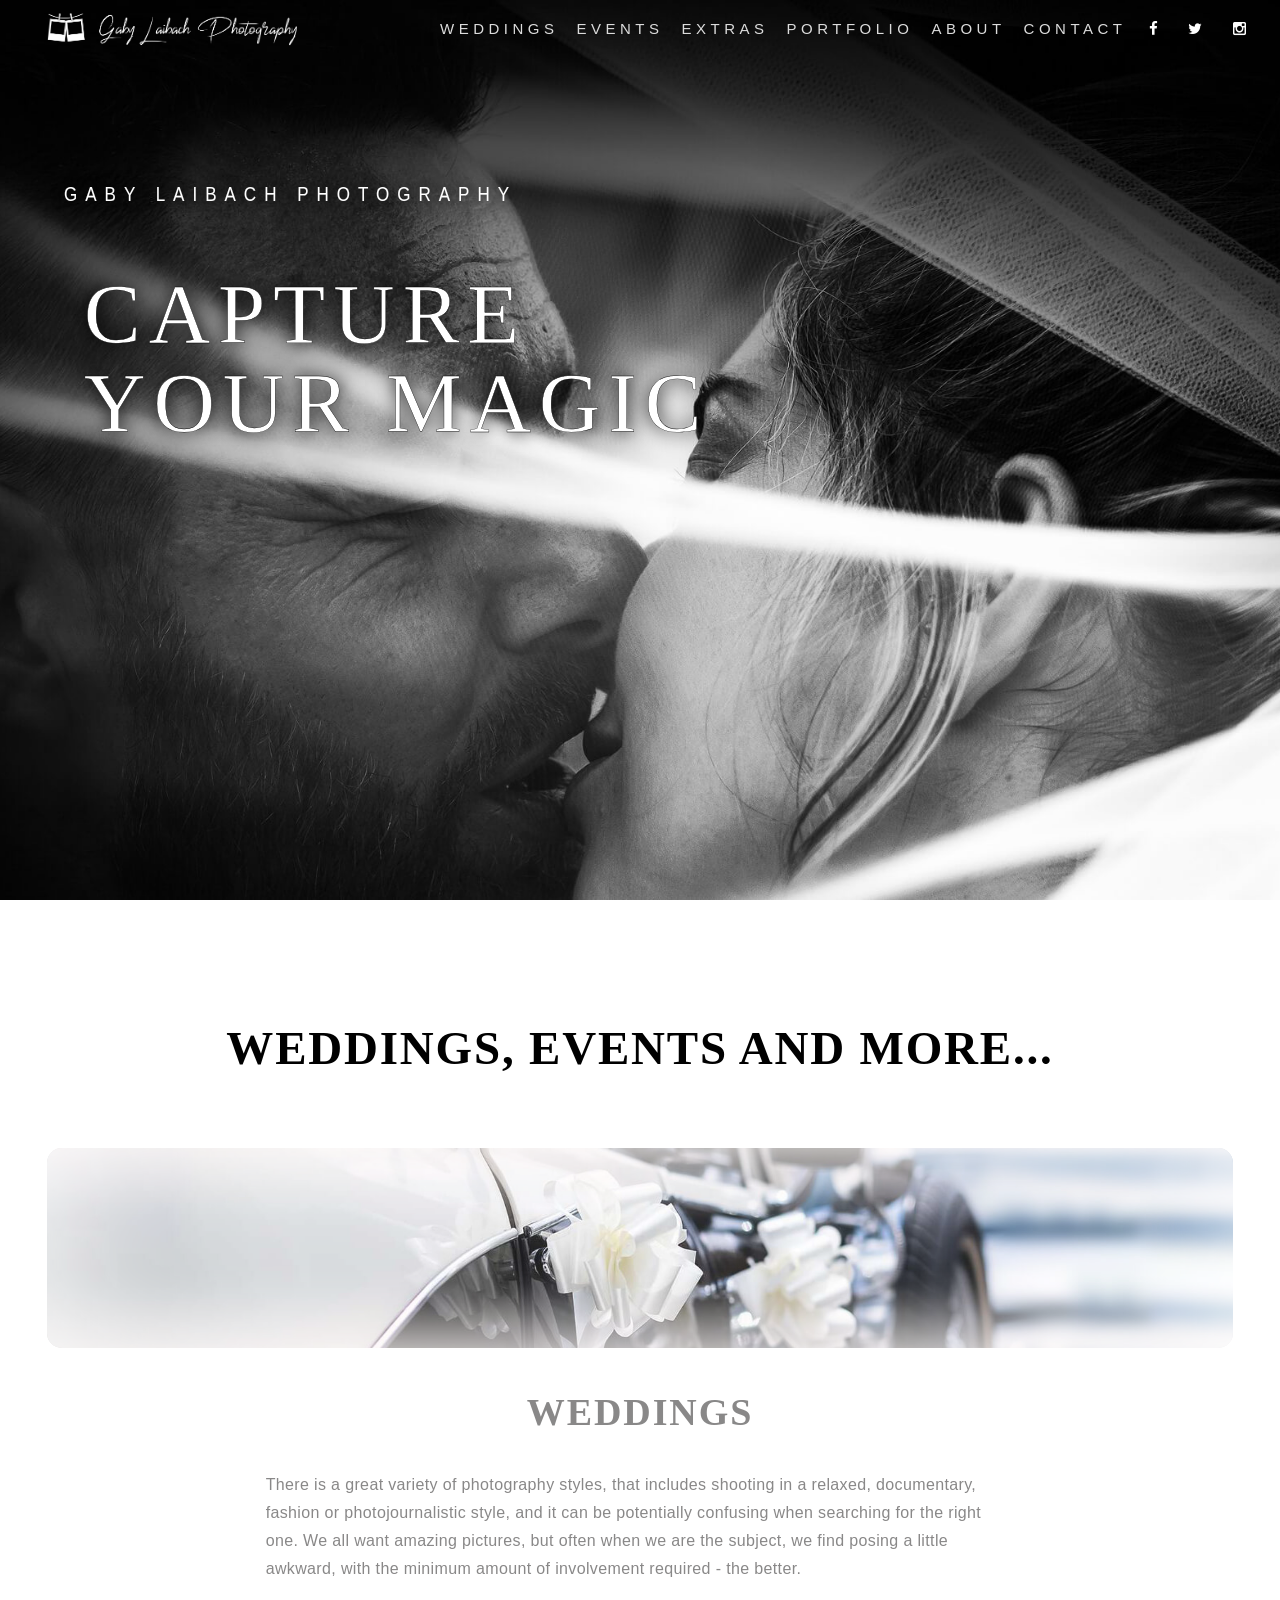
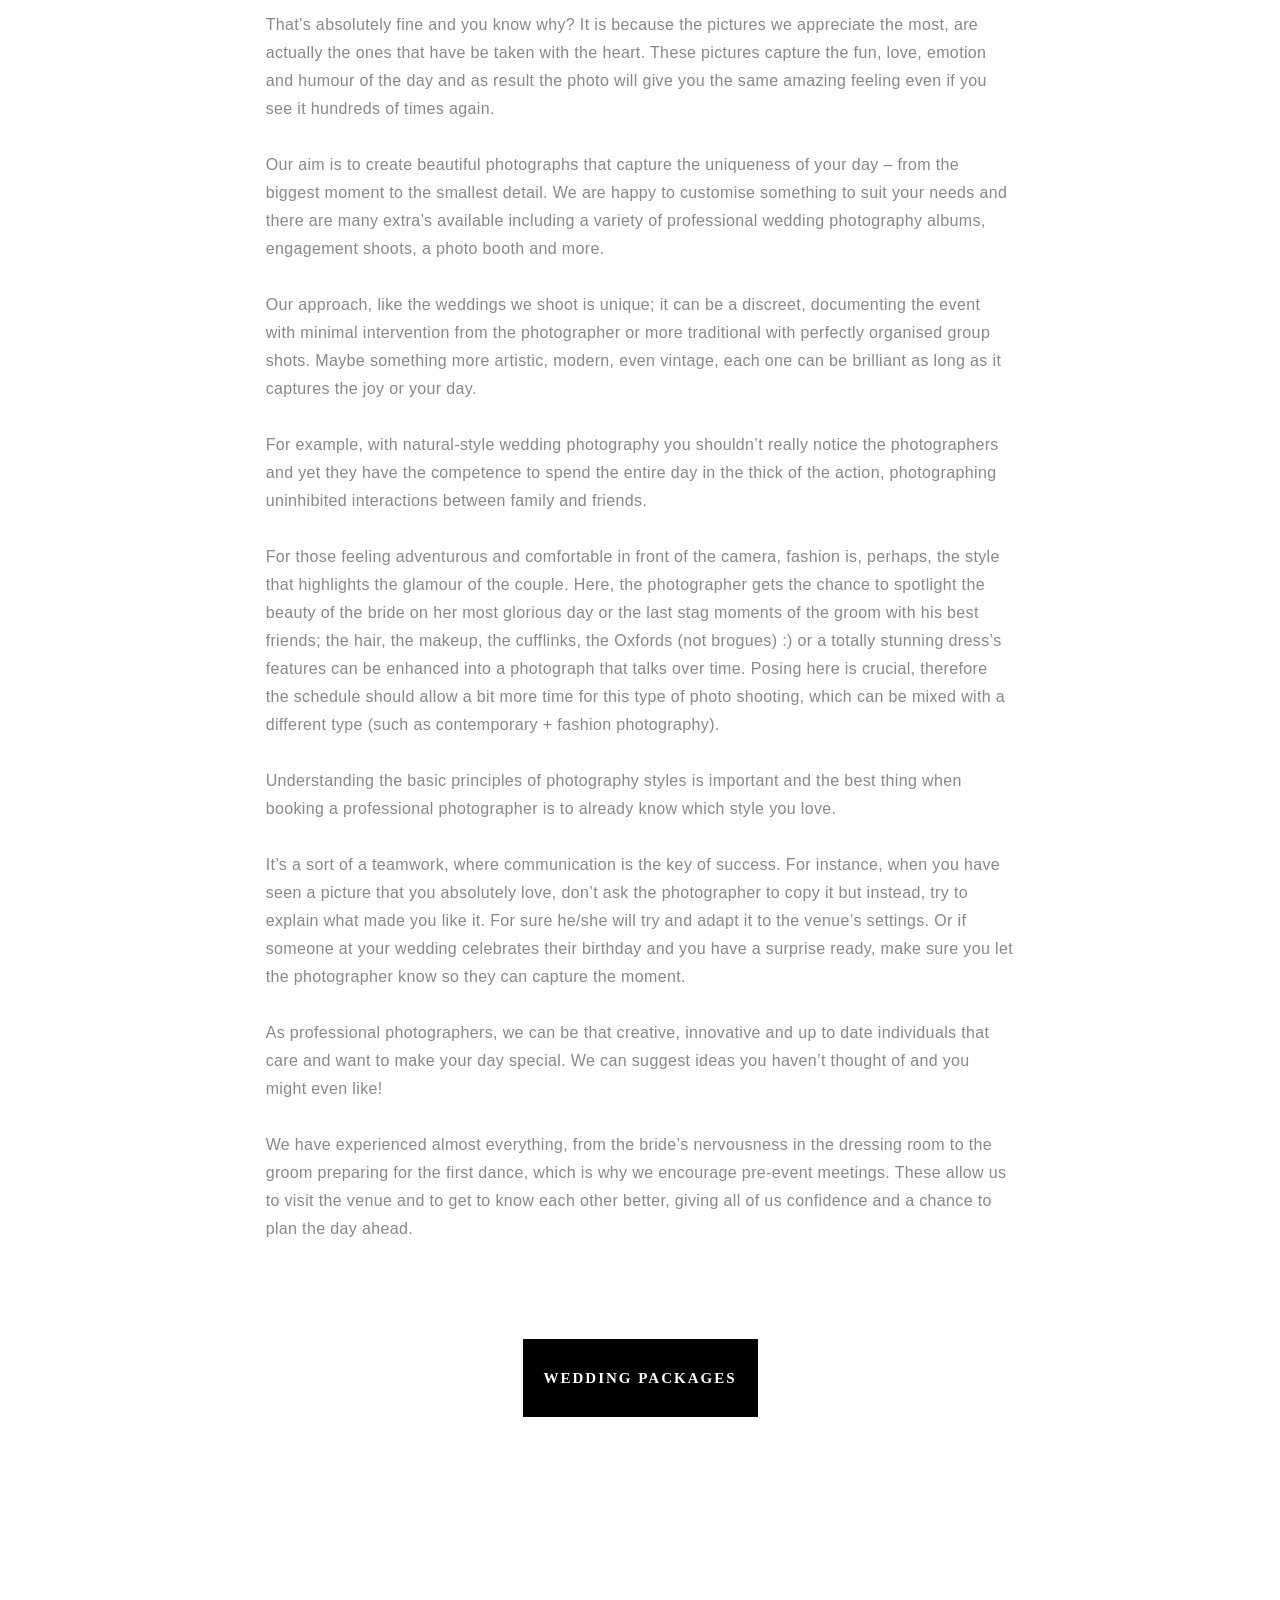
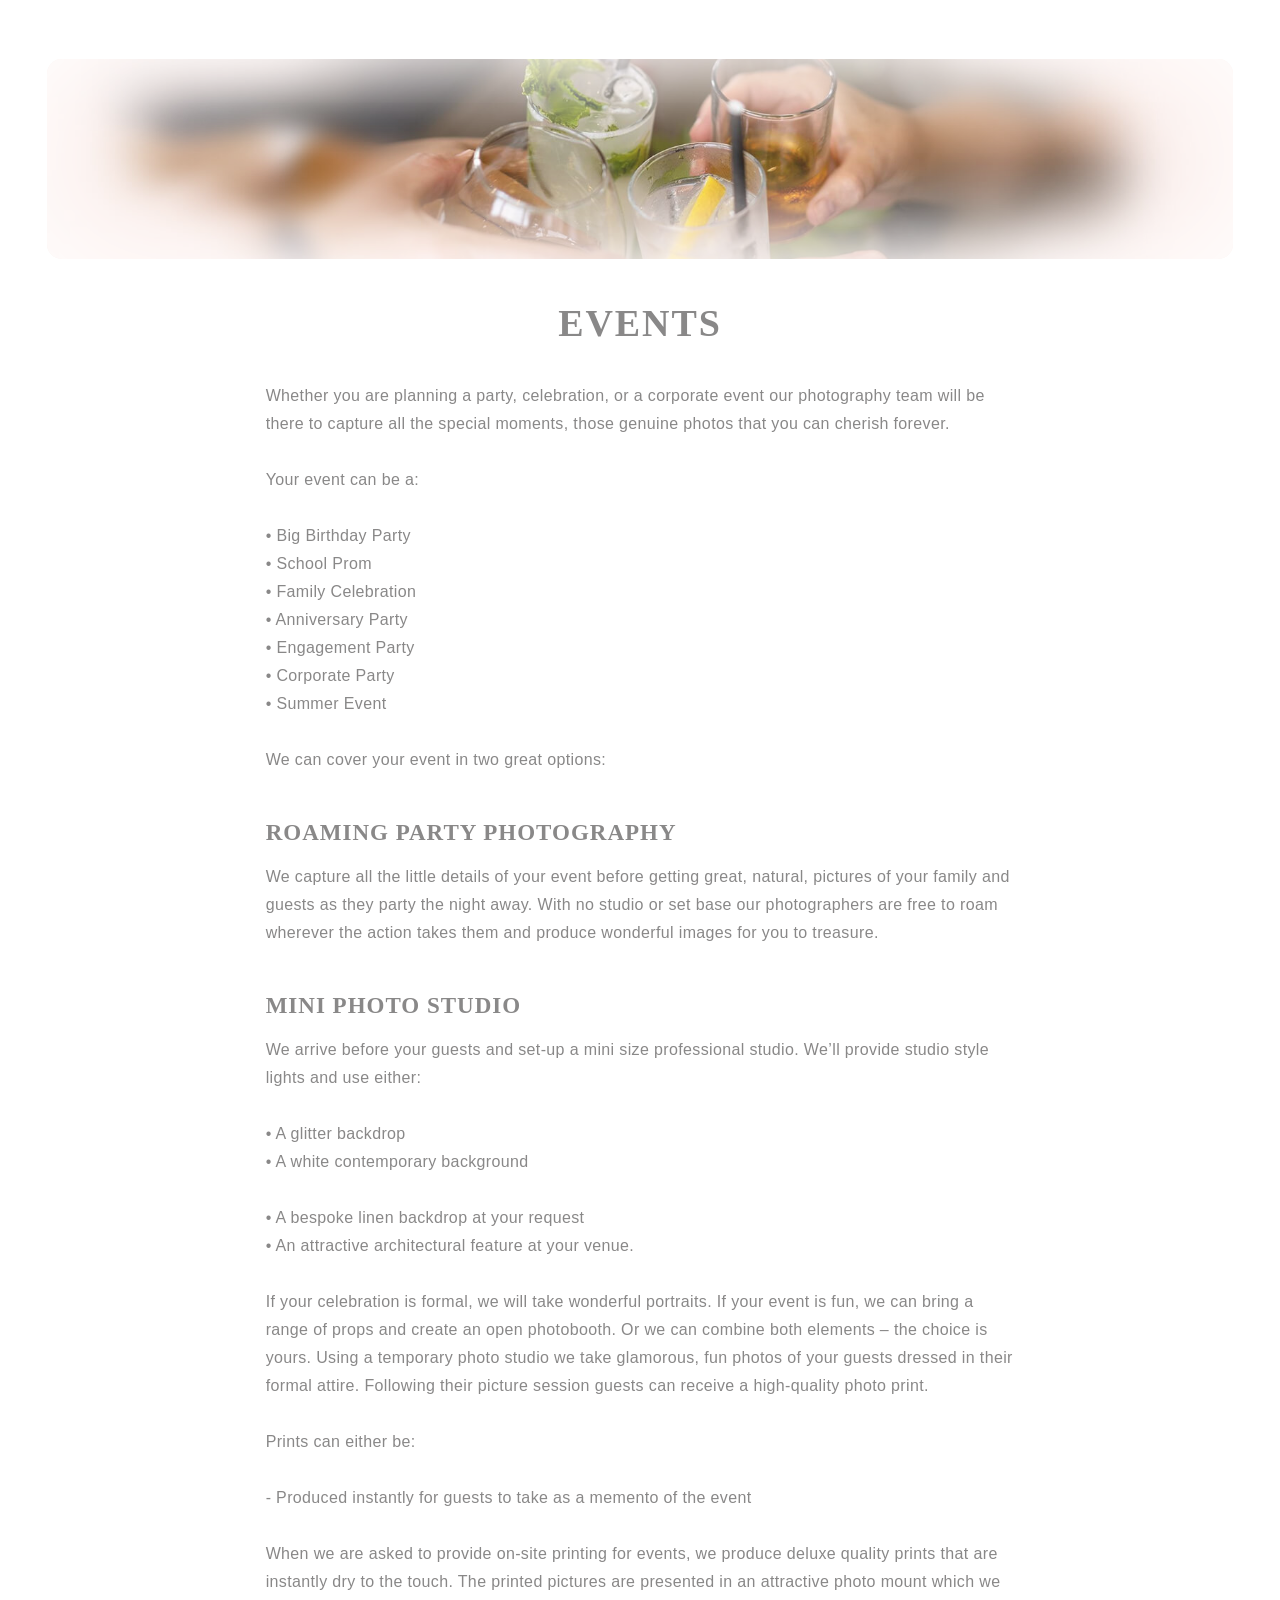
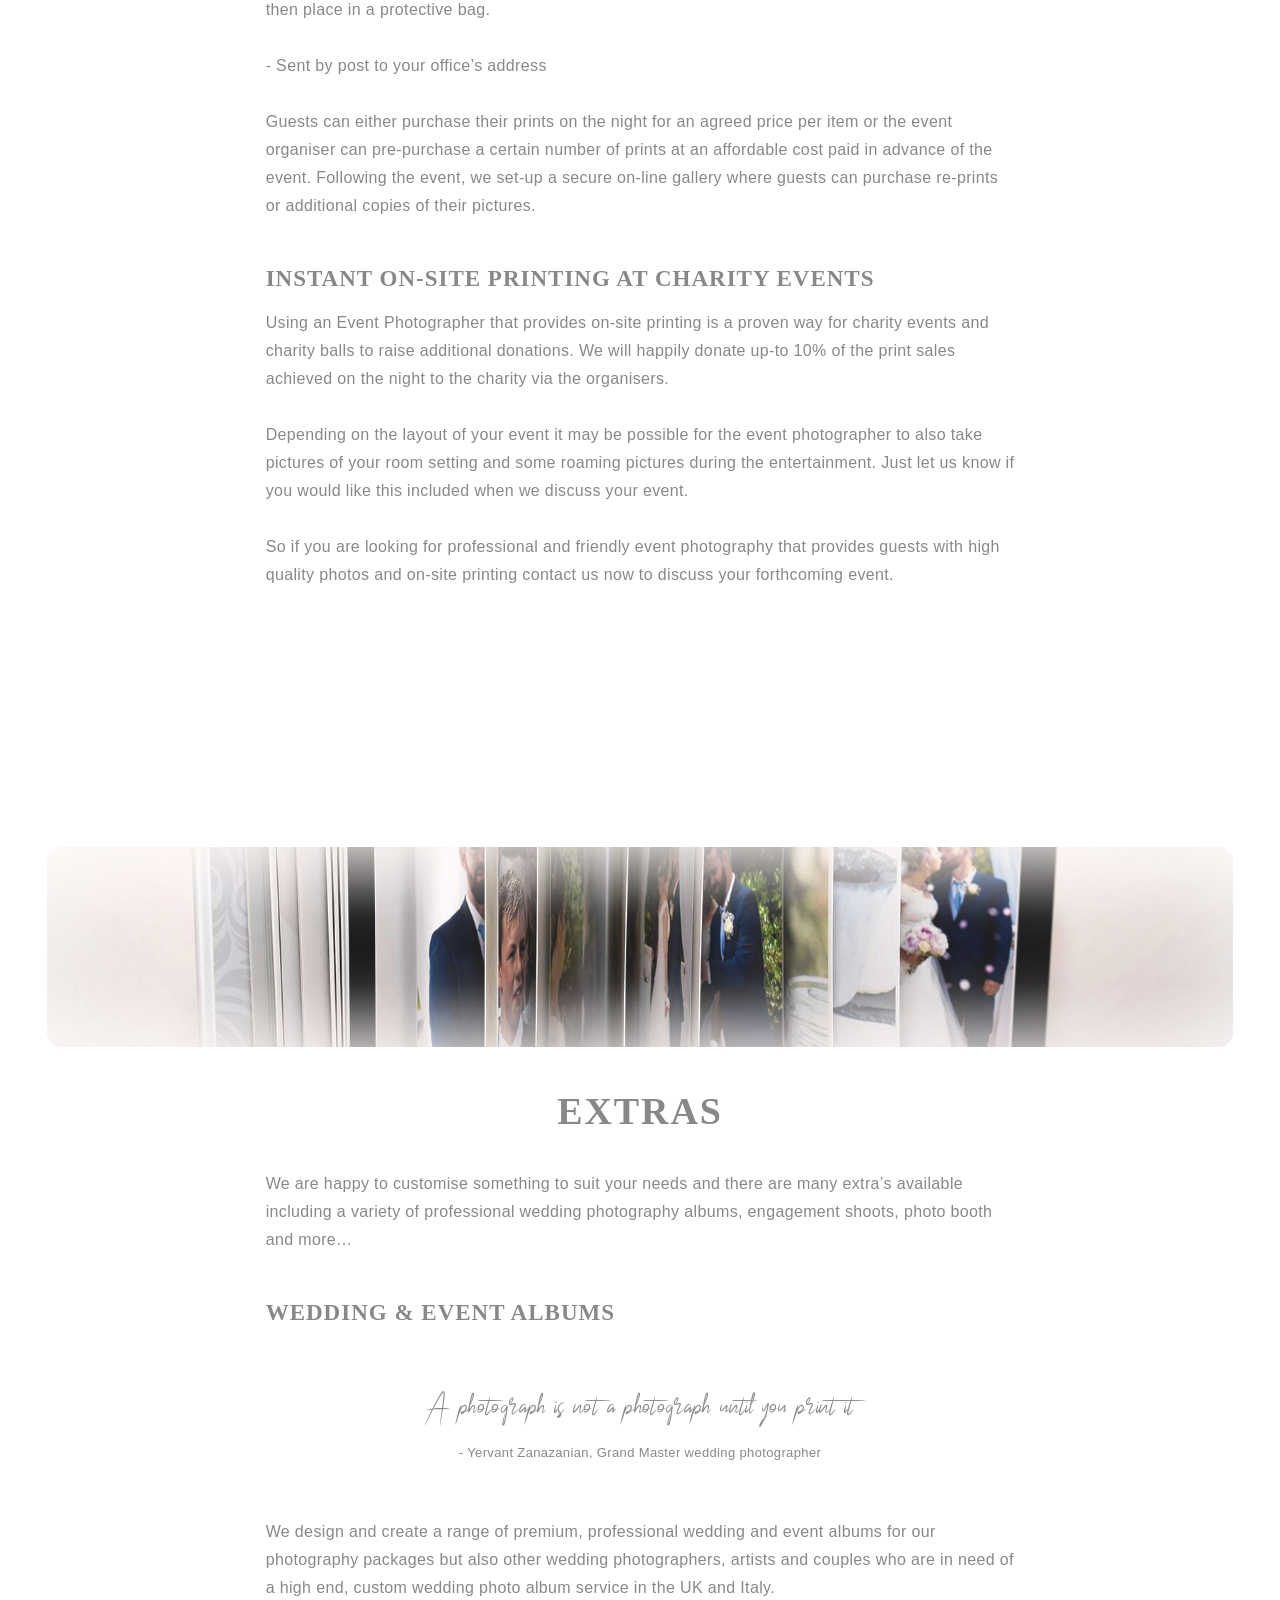
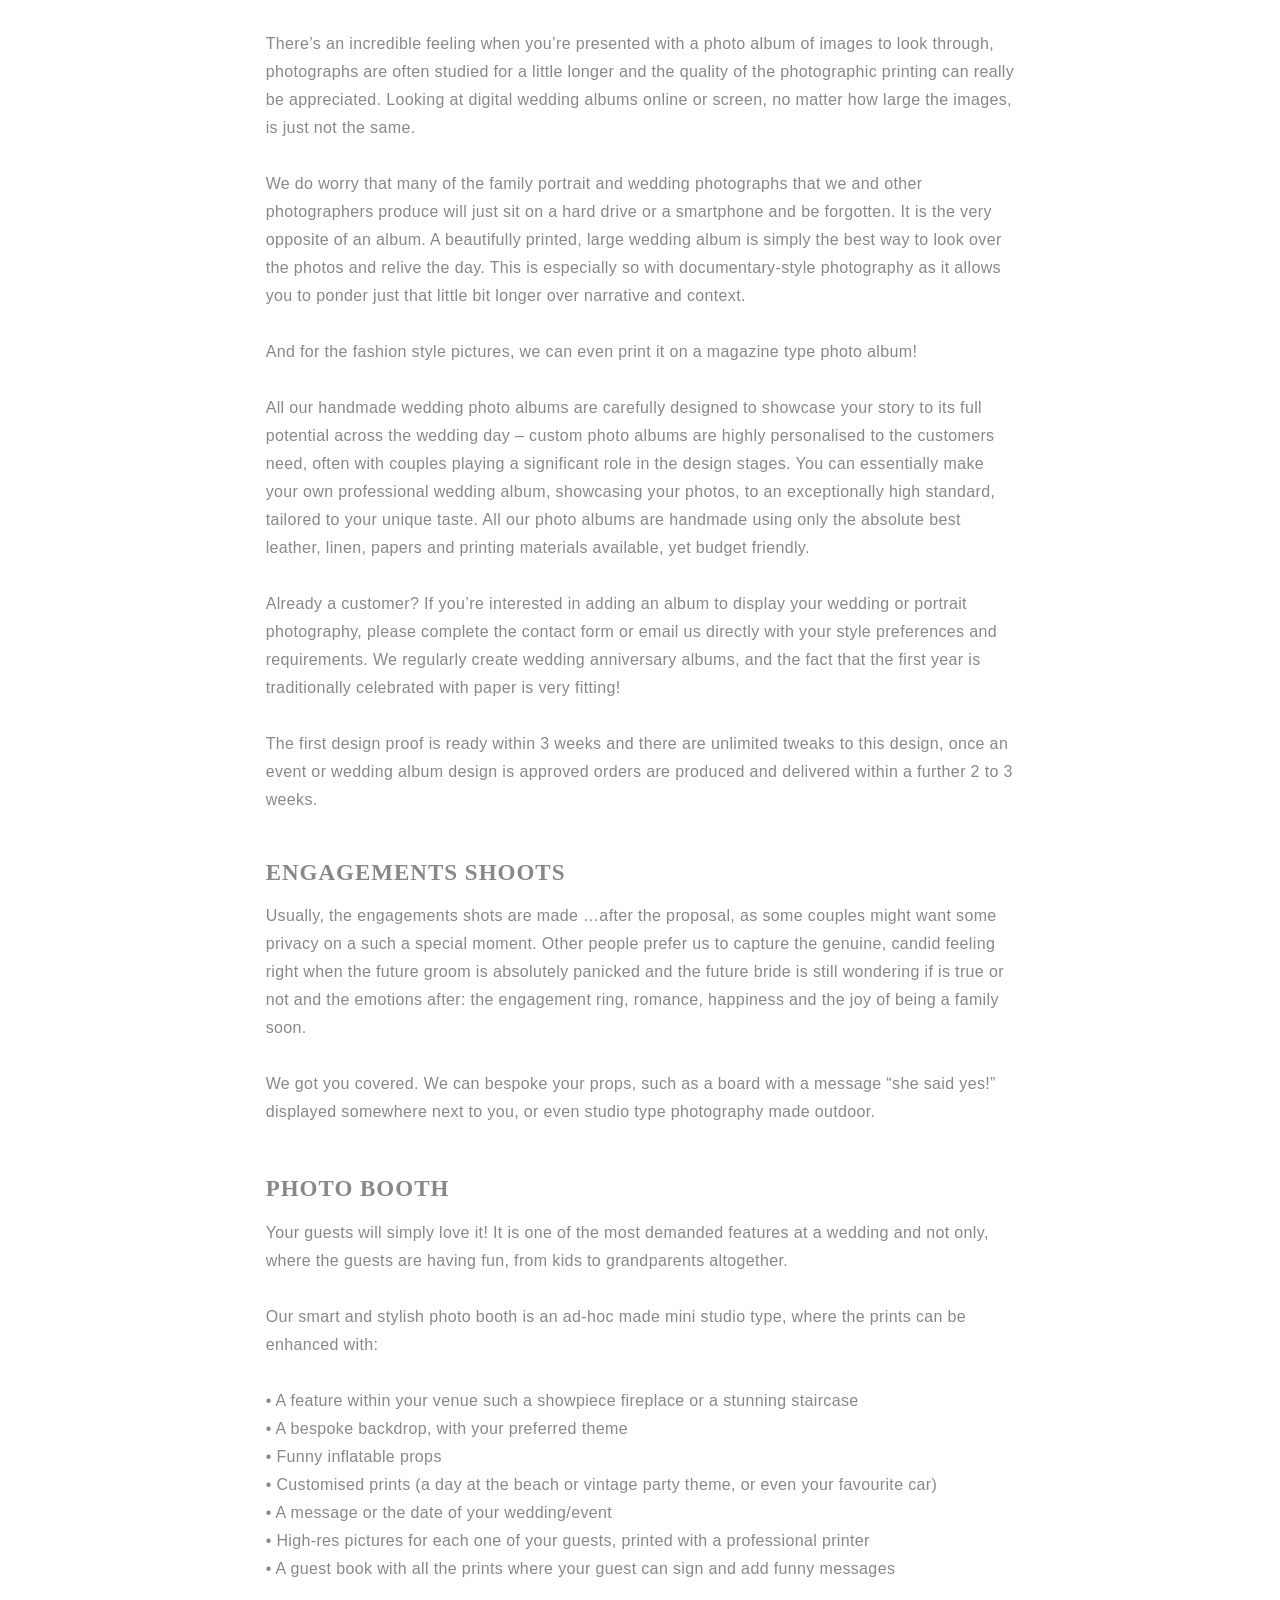
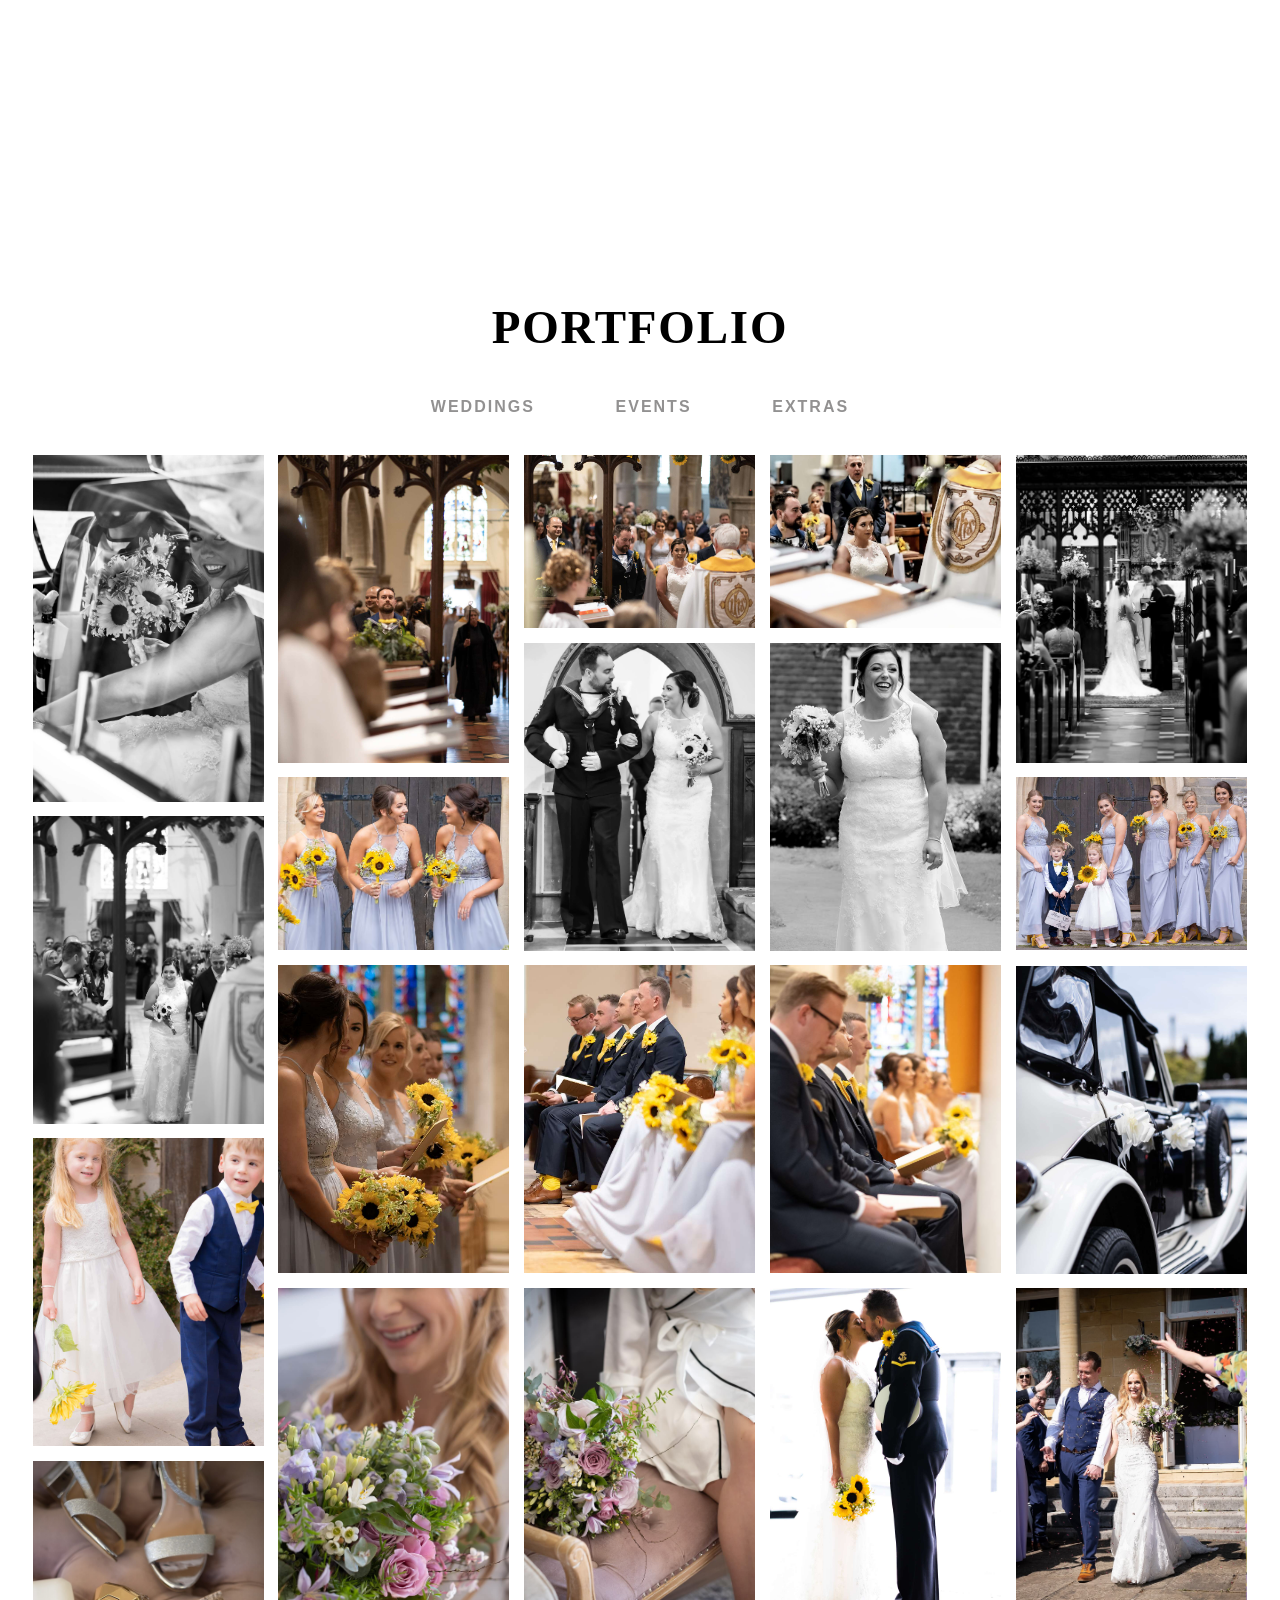
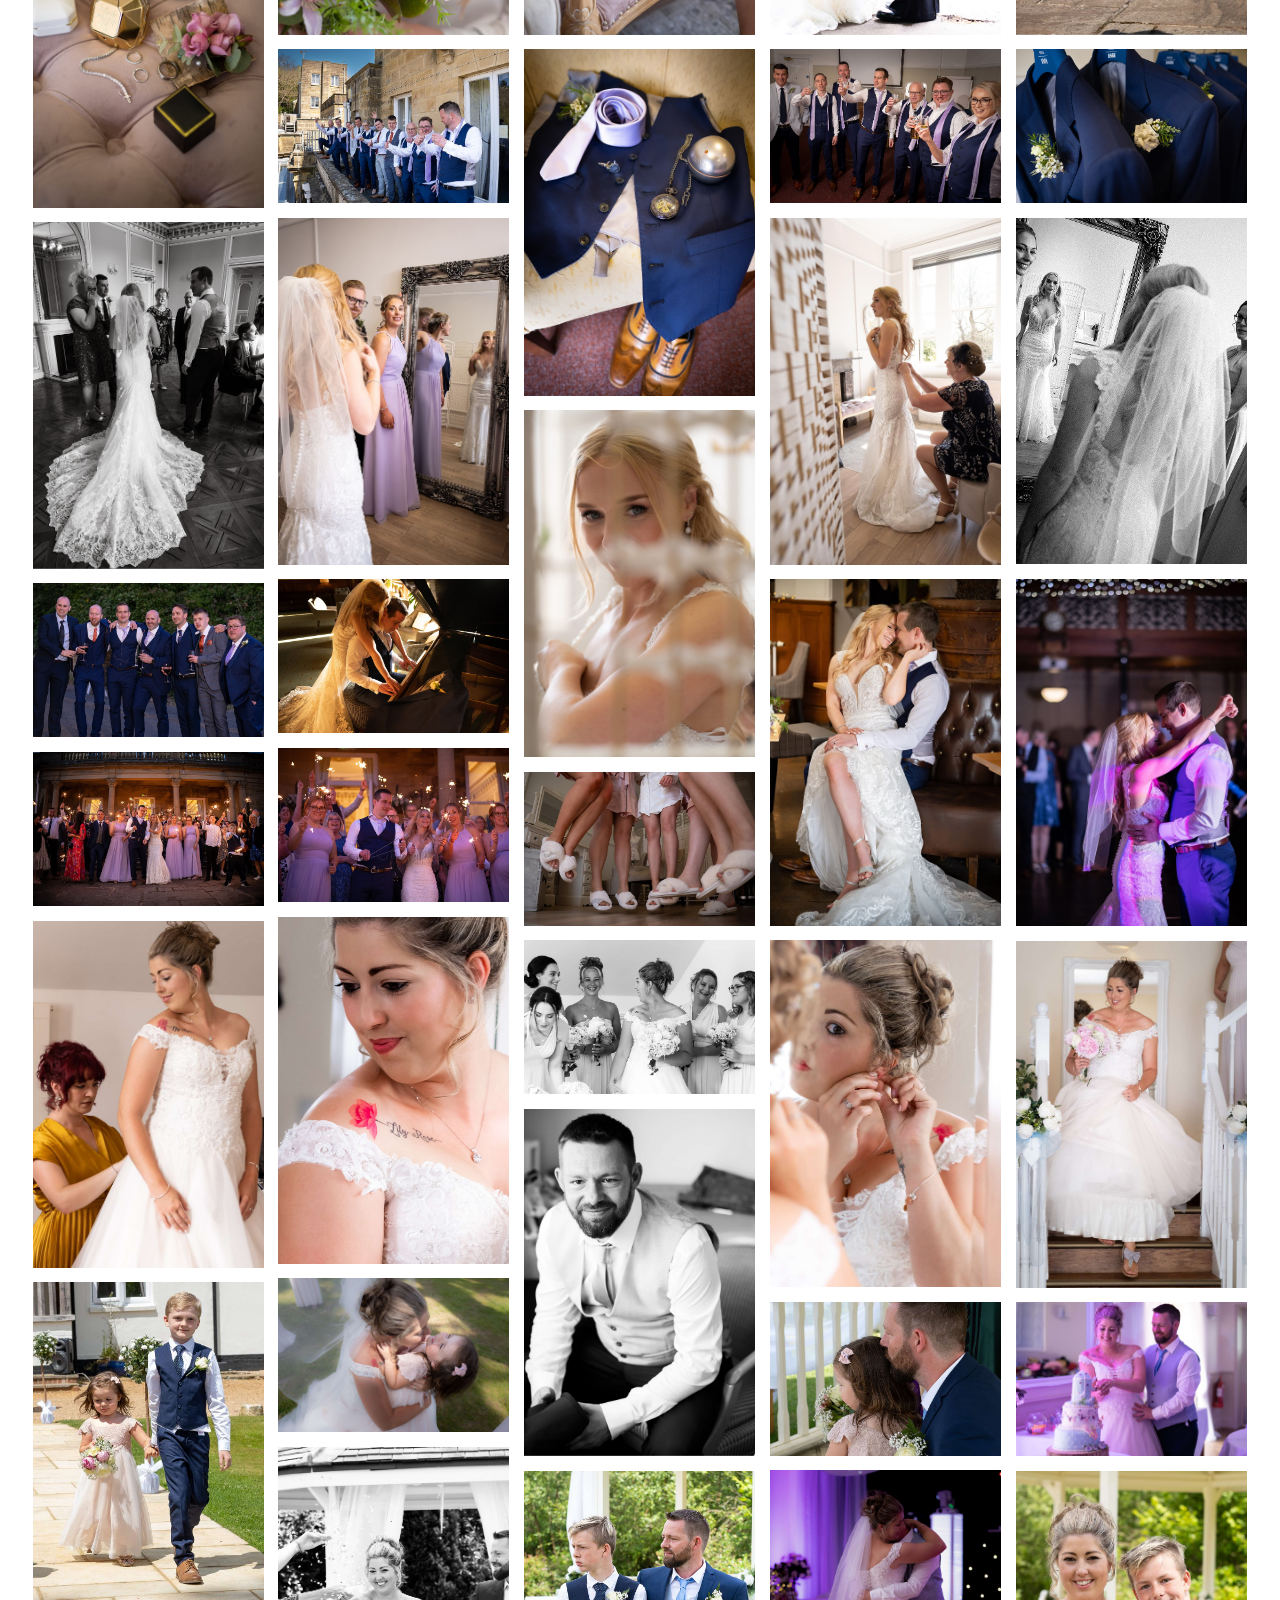
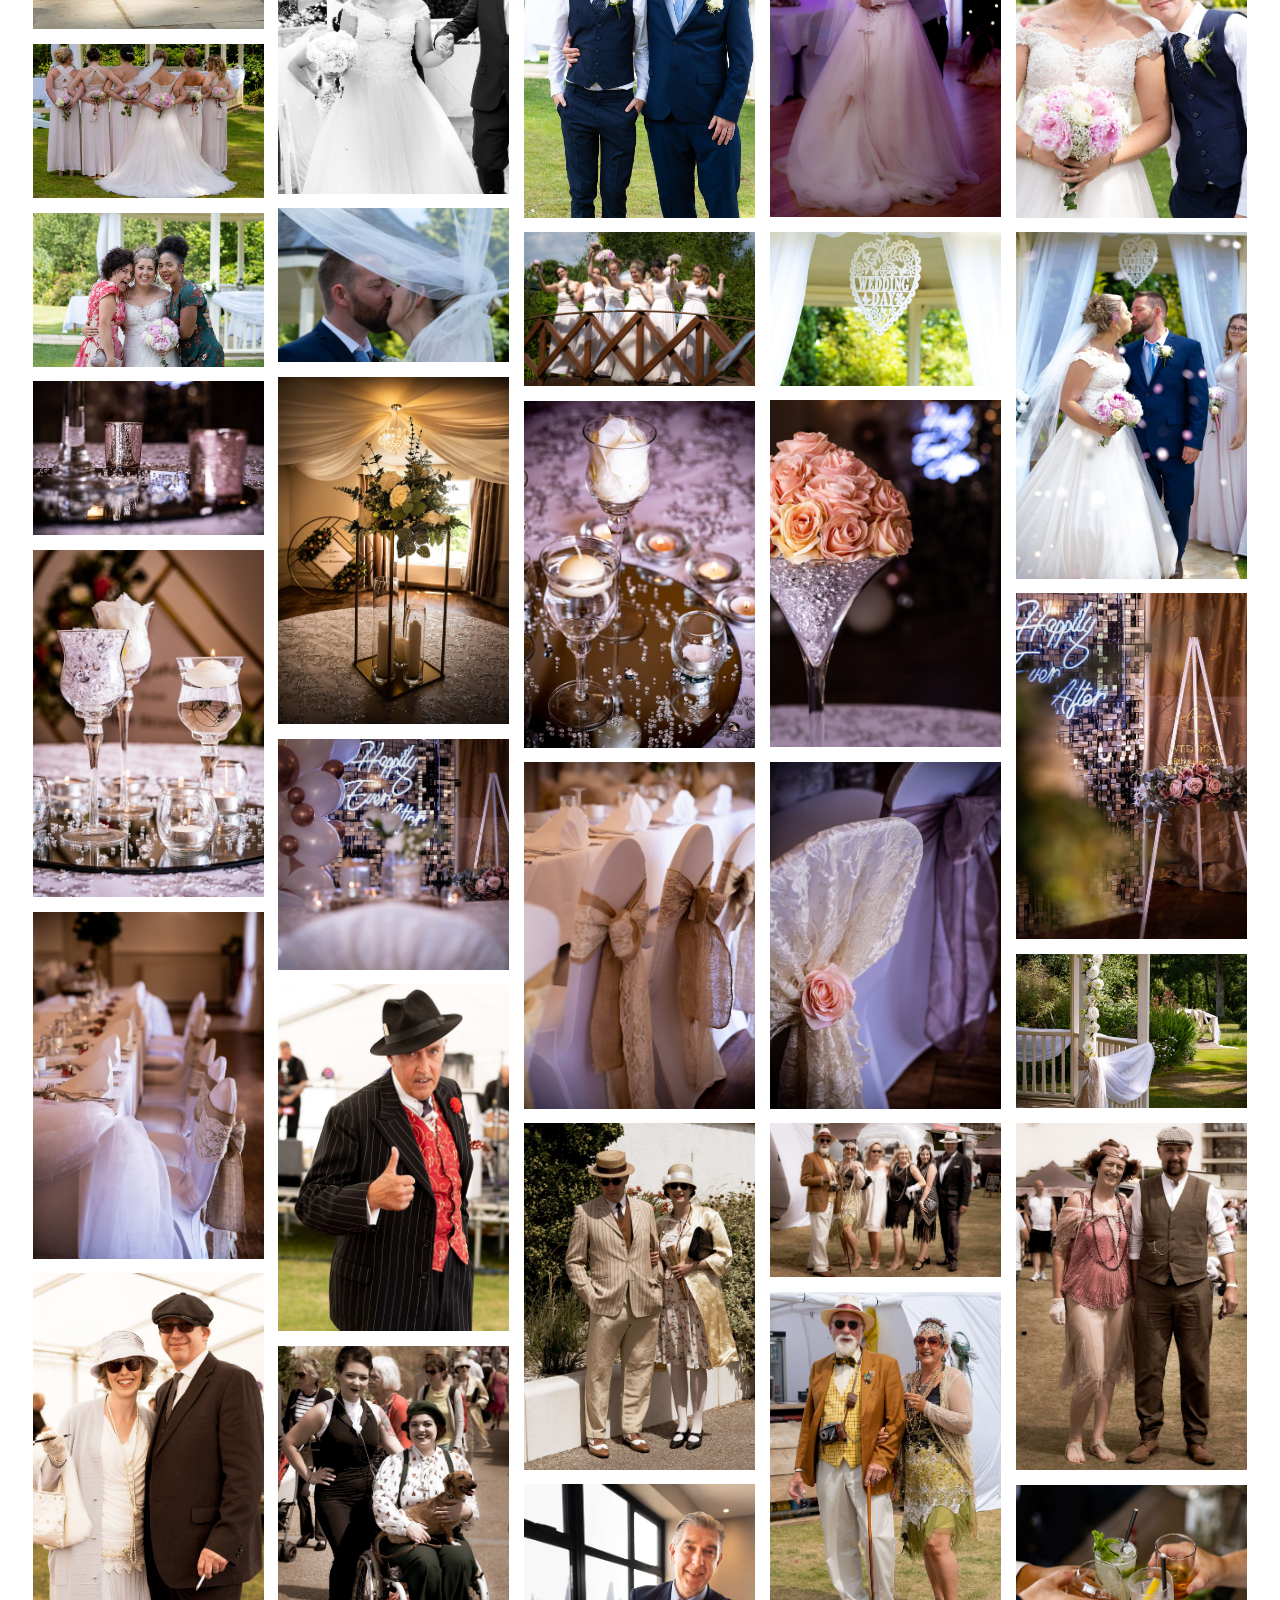
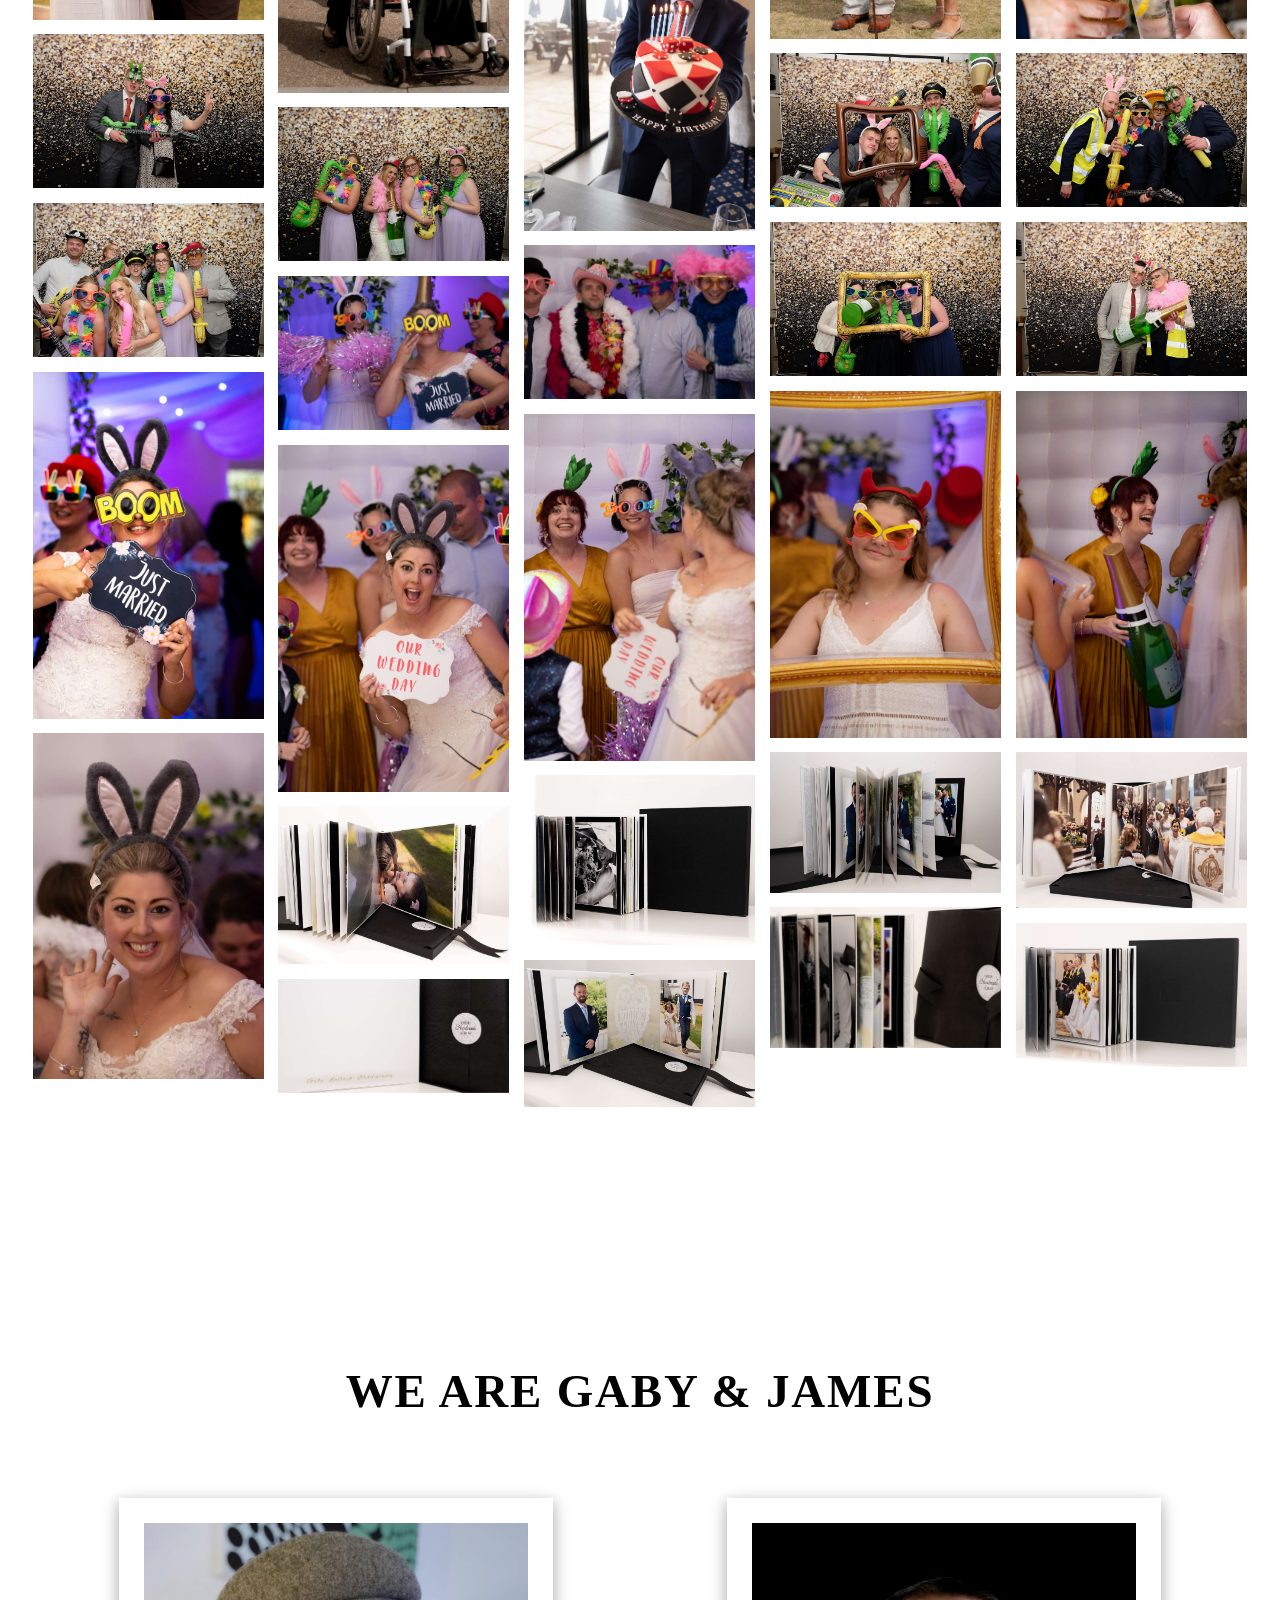
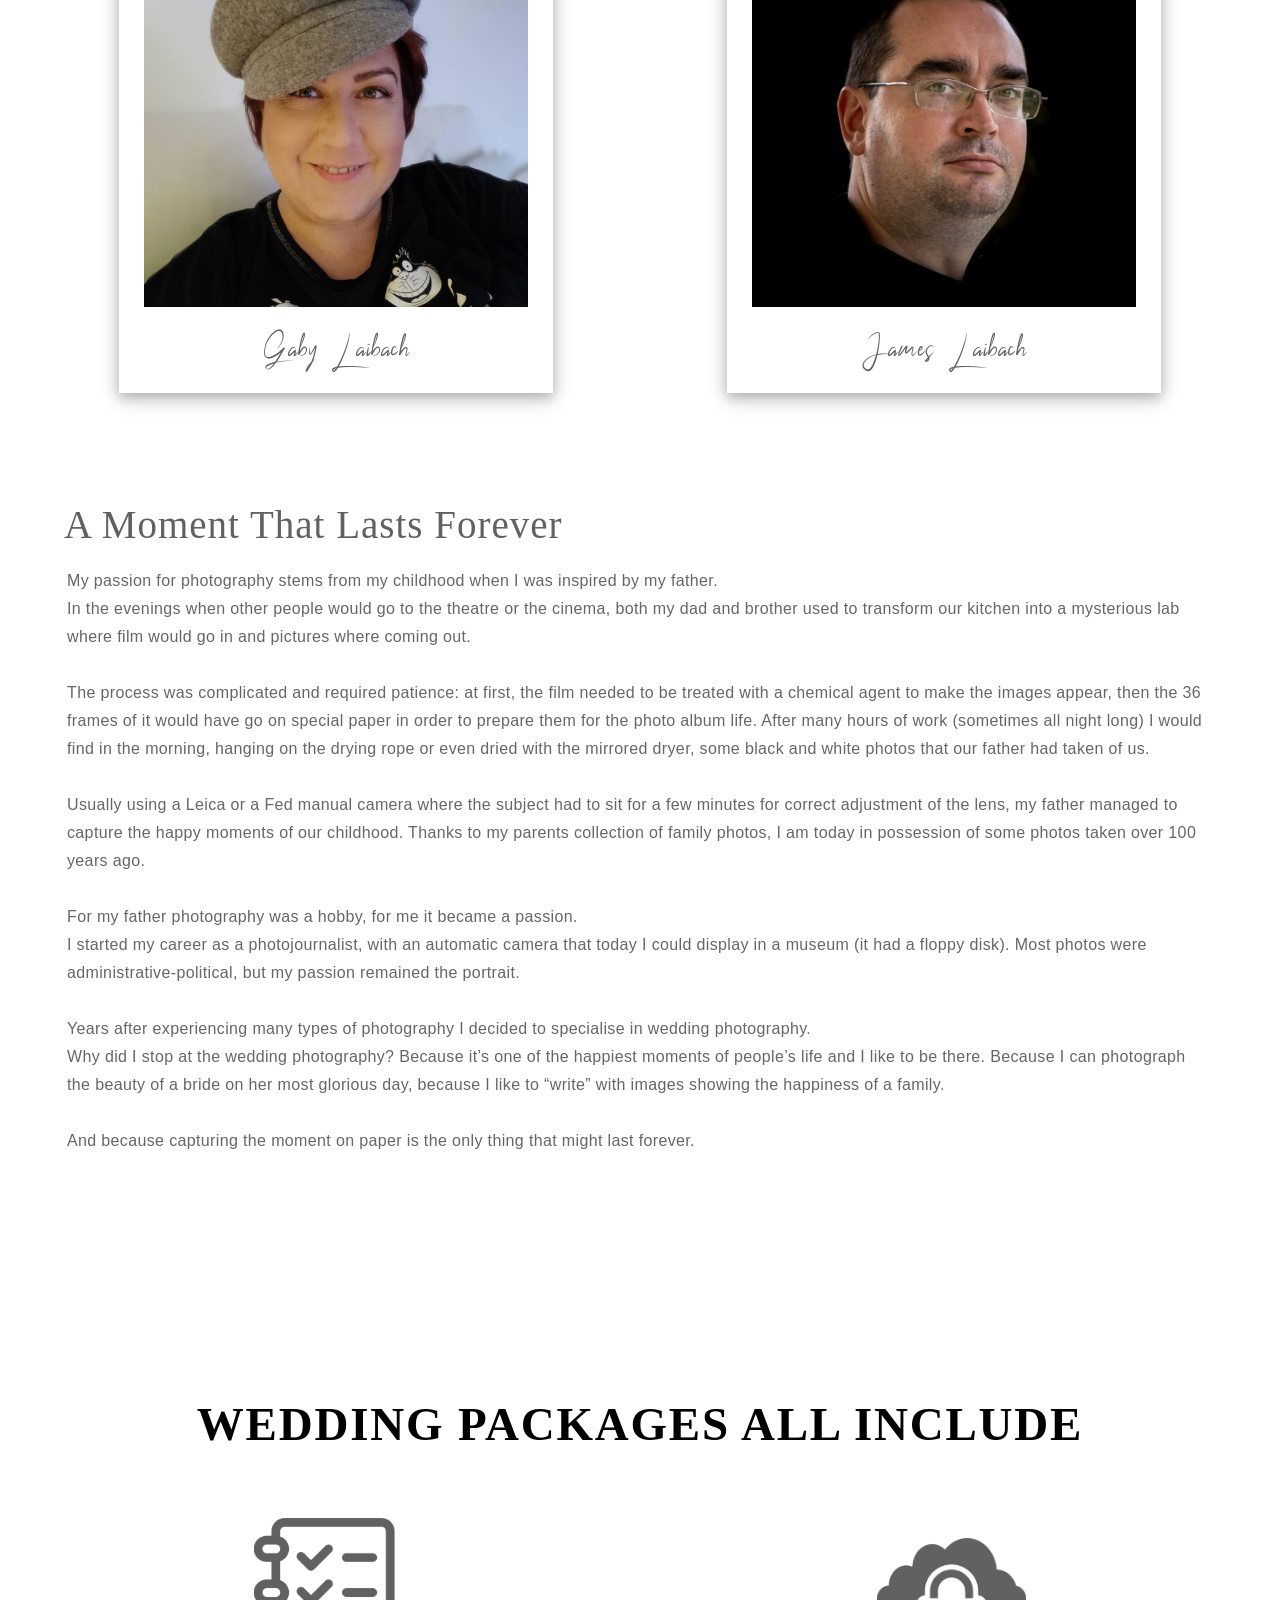
==== index.html @ b3f4fe7d "Pushing" ====
<!DOCTYPE html>
<html class="no-js" lang="en">

<head>
	<!-- SEO -->
	<meta name="author" content="Gaby Laibach">
    <meta charset="utf-8">
    <meta name="viewport" content="width=device-width,initial-scale=1.0,maximum-scale=1" />
	<meta name="description" content="Have a Look and Book Our Top Quality Wedding & Event Photography Based in East Sussex.">
	<meta name="keywords" content="wedding, photography, wedding photography in sussex, events, prices, pricing, Weddigraphy, book now">
	<title>Gaby Laibach Photography</title>
	<meta name="viewport" content="width=device-width,initial-scale=1.0,maximum-scale=1,user-scalable=no">
	<meta http-equiv="X-UA-Compatible" content="IE=edge,chrome=1">
	<link rel="canonical" href="https://weddigraphy.co.uk/" />
	<meta property="og:title" content="Gaby Laibach Photography" />
	<meta property="og:locale" content="en_GB" />
	<meta property="og:type" content="website" />
	<meta property="og:description" content="Have a Look and Book Our Top Quality Wedding & Event Photography Based in East Sussex." />
	<meta property="og:url" content="https://weddigraphy.co.uk/" />
	<meta property="og:site_name" content="Gaby Laibach Photography" />
	<meta property="og:image" content="images/carousel/carousel_1.jpg" />
	<meta property="og:image:secure_url" content="images/carousel/carousel_1.jpg" />
	<meta property="og:image:width" content="1920" />
	<meta property="og:image:height" content="1100" />
	<meta name="twitter:card" content="summary_large_image" />
	<meta name="twitter:description" content="Have a Look and Book Our Top Quality Wedding & Event Photography Based in East Sussex." />
	<meta name="twitter:title" content="Gaby Laibach Photography" />
	<meta name="twitter:site" content="@GabyLaibach" />
	<meta name="twitter:image" content="images/carousel/carousel_1.jpg" />
	<meta name="twitter:creator" content="@GabyLaibach" />
	<!-- end SEO -->
    <!-- favicons -->
    <link rel="shortcut icon" href="images/favicon.png">
    <link rel="apple-touch-icon" href="images/apple-touch-icon-57x57.png">
    <link rel="apple-touch-icon" sizes="72x72" href="images/apple-touch-icon-72x72.png">
    <link rel="apple-touch-icon" sizes="114x114" href="images/apple-touch-icon-114x114.png">
    <!-- bootstrap -->
    <link rel="stylesheet" href="css/bootstrap.css" />
    <!-- animations -->
    <link rel="stylesheet" href="css/animate.css" />
    <!-- icons -->
    <link rel="stylesheet" href="css/et-line-icons.css" />
	<link rel="stylesheet" href="css/font-logos.min.css" />
    <!-- carousels -->
    <link rel="stylesheet" href="css/owl.carousel.css" />
    <link rel="stylesheet" href="css/owl.transitions.css" />
    <!-- image popup -->
    <link rel="stylesheet" href="css/magnific-popup.css" />
    <!-- custom stylesheet -->
    <link rel="stylesheet" href="css/style.css" />
    <!-- responsive css -->
    <link rel="stylesheet" href="css/responsive.css" />
    <!--[if IE]>
            <link rel="stylesheet" href="css/ie-browser.css" />
        <![endif]-->
    <!--[if IE]>
            <script src="js/html5shiv.js"></script>
        <![endif]-->
		
	<script src="https://www.google.com/recaptcha/api.js" async defer></script>	
		
<!-- Cookie Consent by https://www.TermsFeed.com -->
<script type="text/javascript" src="//www.termsfeed.com/public/cookie-consent/4.0.0/cookie-consent.js" charset="UTF-8"></script>
<script type="text/javascript" charset="UTF-8">
document.addEventListener('DOMContentLoaded', function () {
cookieconsent.run({"notice_banner_type":"simple","consent_type":"implied","palette":"dark","language":"en","page_load_consent_levels":["strictly-necessary","functionality","tracking","targeting"],"notice_banner_reject_button_hide":false,"preferences_center_close_button_hide":false,"website_name":"Weddigraphy"});
});
</script>

<noscript>Cookie Consent by <a href="https://www.TermsFeed.com/" rel="nofollow noopener">TermsFeed</a></noscript>
<!-- End Cookie Consent -->
		
		<!-- Global site tag (gtag.js) - Google Analytics -->
<script type="text/plain" cookie-consent="tracking" async src="https://www.googletagmanager.com/gtag/js?id=G-NPEFE5GH67"></script>
<script type="text/plain" cookie-consent="tracking">
  window.dataLayer = window.dataLayer || [];
  function gtag(){dataLayer.push(arguments);}
  gtag('js', new Date());

  gtag('config', 'G-NPEFE5GH67');
</script>
		
		
</head>

<body>
    <!-- pre loader -->
    <div class="preloader" style="position: fixed; top: 0; left: 0; right: 0; bottom: 0; z-index: 9999; background-color: #000;">
        <img src="images/loader.svg" style="display: block; position: absolute; left: 0; right: 0; top: 0; bottom: 0; width: 50px; height: 50px; margin: auto;" alt="loading">
    </div>
    <!-- end of pre loader -->

    <!-- navigation -->
    <nav class="nav-transparent nav-black navbar-fixed-top navbar overlay-nav transition-fade-in navbar-default fix-nav">
        <div class="container">
            <div class="row">
                <!-- logo -->
                <div class="col-md-3 col-sm-3 col-xs-6">
                    <a id="white-logo" class="internal-link" href="#welcome">
                        <img alt="Gaby Laibach Photography logo" src="images/white.png" class="main-logo">
                    </a>
                    <a id="color-logo" class="internal-link" href="#welcome">
                        <img alt="Gaby Laibach Photography logo" src="images/white.png" class="main-logo">
                    </a>
                </div>
                <!-- logo end -->
                <!-- toggle navigation -->
                <div class="navbar-header">
                    <button type="button" class="navbar-toggle" data-toggle="collapse" data-target=".navbar-collapse">
                        <span class="sr-only">Toggle navigation</span>
                        <span class="icon-bar"></span>
                        <span class="icon-bar"></span>
                        <span class="icon-bar"></span>
                    </button>
                </div>
                <!-- end toggle navigation -->
                <div class="col-md-9 text-right">
                    <div class="navbar-collapse collapse">
                        <ul class="nav navbar-nav navbar-right">
                            <li><a href="#services" class="internal-link">weddings</a> </li>
							<li><a href="#eventservices" class="internal-link">events</a> </li>
							<li><a href="#extraservices" class="internal-link">extras</a> </li>
                            <li><a href="#portfolio" class="internal-link">portfolio</a> </li>
                            <li><a href="#about" class="internal-link">about</a> </li>
                            <li><a href="#contact" class="internal-link">contact</a> </li>
							<li><a target="_blank" href="https://www.facebook.com/pages/category/Local-Business/GabyLaibach-Weddigraphy-331834871007689/"> <i class="fa fa-facebook"></i> </a></li>
<li><a target="_blank" href="https://twitter.com/gabylaibach"> <i class="fa fa-twitter"></i> </a></li>
<li><a target="_blank" href="https://instagram.com/gabylaibach_weddigraphy?igshid=1f831pne58vfg"> <i class="fa fa-instagram"></i> </a></li>
                        </ul>
                    </div>
                </div>
            </div>
        </div>
    </nav>
    <!-- end of navigation -->

    <!-- carousel section -->
    <section id="welcome" class="zero-padding slider-arrow-none slider-full">
        <div id="main-slider" class="light-pagination owl-carousel">
            <!-- carousel item -->
		<div class="item owl-bg-img" style="background-image:url('images/carousel/carousel_1.jpg');">
                <div class="slider-bg"></div>
                <div class="slider-full relative"> </div>
				 <div class="carousel-caption d-none d-md-block">Capture<br>Your Magic</div>
				 <div class="carousel-captionz d-none d-md-block">Gaby Laibach Photography</div>
            </div>
            <!-- end carousel item -->
       
        </div>
    </section>
    <!-- end carousel item -->
	
	
	
	
	
	
	
	
	
	
	
	
	
	
	
	
	
	
	
	
	
	
	
	
	
	
	
	
	
	
	
	
	
<!-- services section -->
<section id="services" class="xs-section">
<div class="container">
<div class="row">
<!-- section title -->
<div class="col-md-12 text-center zero-padding">
<h1 class="section-heading">Weddings, Events and More...</h1>
</div>
<!-- end section title -->
</div>
<div class="row margin-top-3 ">
<div class="col-lg-12 col-md-12 margin-top-3" >
<div class ="serviceimgs" style="background-image:url('images/services/weddings_s.jpg');"></div>

<h3 class="text-gray margin-btm-6">Weddings</h3>
<div id="wedcont">
<p class="text-gray">
There is a great variety of photography styles, that includes shooting in a relaxed, documentary, fashion or photojournalistic style, and it can be potentially confusing when searching for the right one. We all want amazing pictures, but often when we are the subject, we find posing a little awkward, with the minimum amount of involvement required - the better. <br><br>
That’s absolutely fine and you know why? It is because the pictures we appreciate the most, are actually the ones that have be taken with the heart. These pictures capture the fun, love, emotion and humour of the day and as result the photo will give you the same amazing feeling even if you see it hundreds of times again. <br><br>
Our aim is to create beautiful photographs that capture the uniqueness of your day – from the biggest moment to the smallest detail. We are happy to customise something to suit your needs and there are many extra’s available including a variety of professional wedding photography albums, engagement shoots, a photo booth and more.<br><br>

Our approach, like the weddings we shoot is unique; it can be a discreet, documenting the event with minimal intervention from the photographer or more traditional with perfectly organised group shots.  Maybe something more artistic, modern, even vintage, each one can be brilliant as long as it captures the joy or your day. <br><br>
For example, with natural-style wedding photography you shouldn’t really notice the photographers and yet they have the competence to spend the entire day in the thick of the action, photographing uninhibited interactions between family and friends. <br><br>
For those feeling adventurous and comfortable in front of the camera, fashion is, perhaps, the style that highlights the glamour of the couple. Here, the photographer gets the chance to spotlight the beauty of the bride on her most glorious day or the last stag moments of the groom with his best friends; the hair, the makeup, the cufflinks, the Oxfords (not brogues) :) or a totally stunning dress’s features can be enhanced into a photograph that talks over time. Posing here is crucial, therefore the schedule should allow a bit more time for this type of photo shooting, which can be mixed with a different type (such as contemporary + fashion photography).<br><br>
Understanding the basic principles of photography styles is important and the best thing when booking a professional photographer is to already know which style you love. <br><br>
It’s a sort of a teamwork, where communication is the key of success. For instance, when you have seen a picture that you absolutely love, don’t ask the photographer to copy it but instead, try to explain what made you like it. For sure he/she will try and adapt it to the venue’s settings. Or if someone at your wedding celebrates their birthday and you have a surprise ready, make sure you let the photographer know so they can capture the moment.  <br><br>
As professional photographers, we can be that creative, innovative and up to date individuals that care and want to make your day special. We can suggest ideas you haven’t thought of and you might even like! <br><br>
We have experienced almost everything, from the bride’s nervousness in the dressing room to the groom preparing for the first dance, which is why we encourage pre-event meetings. These allow us to visit the venue and to get to know each other better, giving all of us confidence and a chance to plan the day ahead.<br><br><br></p></div>


<div class="col-md-12 text-center zero-padding">
<p class="text-gray"><h3><a href="#wpackages"  style="font-size:15px;" class="margin-top-zero btn btn-black zero-margin-lr internal-link">WEDDING PACKAGES</a></h3></p>
</div>


</div>

<div id="eventservices" class="col-lg-12 col-md-12 margin-top-5">
<div class ="serviceimgs" style="background-image:url('images/services/events_s.jpg');"></div>

<h3 class="text-gray margin-btm-6">Events</h3>

<div id="evecont">
<p class="text-gray">
Whether you are planning a party, celebration, or a corporate event our photography team will be there to capture all the special moments, those genuine photos that you can cherish forever.<br><br>
Your event can be a:<br><br>

• Big Birthday Party<br>
• School Prom<br>
• Family Celebration<br>
• Anniversary Party<br>
• Engagement Party<br>
• Corporate Party<br>
• Summer Event<br><br>

We can cover your event in two great options:<br></p><br>

<h6>Roaming Party Photography</h6>

<p class="text-gray">
We capture all the little details of your event before getting great, natural, pictures of your family and guests as they party the night away. With no studio or set base our photographers are free to roam wherever the action takes them and produce wonderful images for you to treasure.</p><br>

<h6>Mini Photo Studio</h6>

<p class="text-gray">We arrive before your guests and set-up a mini size professional studio. We’ll provide studio style lights and use either:<br><br>
• A glitter backdrop<br>
• A white contemporary background<br><br>
• A bespoke linen backdrop at your request<br>
• An attractive architectural feature at your venue.<br><br>

If your celebration is formal, we will take wonderful portraits. If your event is fun, we can bring a range of props and create an open photobooth. Or we can combine both elements – the choice is yours.

Using a temporary photo studio we take glamorous, fun photos of your guests dressed in their formal attire. Following their picture session guests can receive a high-quality photo print. <br><br>
Prints can either be:<br><br>
- Produced instantly for guests to take as a memento of the event<br><br>

When we are asked to provide on-site printing for events, we produce deluxe quality prints that are instantly dry to the touch. The printed pictures are presented in an attractive photo mount which we then place in a protective bag.<br><br>
- Sent by post to your office’s address<br><br>

Guests can either purchase their prints on the night for an agreed price per item or the event organiser can pre-purchase a certain number of prints at an affordable cost paid in advance of the event. Following the event, we set-up a secure on-line gallery where guests can purchase re-prints or additional copies of their pictures.<br>
</p><br>


<h6>Instant on-site printing at Charity Events</h6>


<p class="text-gray">
Using an Event Photographer that provides on-site printing is a proven way for charity events and charity balls to raise additional donations. We will happily donate up-to 10% of the print sales achieved on the night to the charity via the organisers.<br><br>

Depending on the layout of your event it may be possible for the event photographer to also take pictures of your room setting and some roaming pictures during the entertainment. Just let us know if you would like this included when we discuss your event.<br><br>

So if you are looking for professional and friendly event photography that provides guests with high quality photos and on-site printing contact us now to discuss your forthcoming event.<br>

<br><br></p></div></div>

<br>

<div id="extraservices" class="col-lg-12 col-md-12 margin-top-5">
<div class ="serviceimgs" style="background-image:url('images/services/extras_s.jpg');"></div>

<h3 class="text-gray margin-btm-6">Extras</h3>

<div id="extcont">
<p class="text-gray">
We are happy to customise something to suit your needs and there are many extra’s available including a variety of professional wedding photography albums, engagement shoots, photo booth and more…<br></p><br>

<h6>Wedding & Event Albums</h6><br><br>

<p class="quote">A photograph is not a photograph until you print it</p><br><p class="quoteow">-  Yervant Zanazanian, Grand Master wedding photographer</p>
<br>
<p class="text-gray">
We design and create a range of premium, professional wedding and event albums for our photography packages but also other wedding photographers, artists and couples who are in need of a high end, custom wedding photo album service in the UK and Italy.<br><br>

There’s an incredible feeling when you’re presented with a photo album of images to look through, photographs are often studied for a little longer and the quality of the photographic printing can really be appreciated. Looking at digital wedding albums online or screen, no matter how large the images, is just not the same.<br><br>

We do worry that many of the family portrait and wedding photographs that we and other photographers produce will just sit on a hard drive or a smartphone and be forgotten. It is the very opposite of an album. A beautifully printed, large wedding album is simply the best way to look over the photos and relive the day. This is especially so with documentary-style photography as it allows you to ponder just that little bit longer over narrative and context.<br><br>
And for the fashion style pictures, we can even print it on a magazine type photo album!<br><br>

All our handmade wedding photo albums are carefully designed to showcase your story to its full potential across the wedding day – custom photo albums are highly personalised to the customers need, often with couples playing a significant role in the design stages. You can essentially make your own professional wedding album, showcasing your photos, to an exceptionally high standard, tailored to your unique taste. All our photo albums are handmade using only the absolute best leather, linen, papers and printing materials available, yet budget friendly.<br><br>

Already a customer? If you’re interested in adding an album to display your wedding or portrait photography, please complete the contact form or email us directly with your style preferences and requirements. We regularly create wedding anniversary albums, and the fact that the first year is traditionally celebrated with paper is very fitting!<br><br>

The first design proof is ready within 3 weeks and there are unlimited tweaks to this design, once an event or wedding album design is approved orders are produced and delivered within a further 2 to 3 weeks.<br></p><br>


<h6>ENGAGEMENTS SHOOTS</h6>


<p class="text-gray">
Usually, the engagements shots are made …after the proposal, as some couples might want some privacy on a such a special moment. Other people prefer us to capture the genuine, candid feeling right when the future groom is absolutely panicked and the future bride is still wondering if is true or not and the emotions after: the engagement ring, romance, happiness and the joy of being a family soon.  <br><br>
We got you covered. We can bespoke your props, such as a board with a message “she said yes!” displayed somewhere next to you, or even studio type photography made outdoor. <br><br></p>


<h6>PHOTO BOOTH</h6>


<p class="text-gray">
Your guests will simply love it! It is one of the most demanded features at a wedding and not only, where the guests are having fun, from kids to grandparents altogether.<br><br>

Our smart and stylish photo booth is an ad-hoc made mini studio type, where the prints can be enhanced with:<br><br>
    • A feature within your venue such a showpiece fireplace or a stunning staircase<br>
    • A bespoke backdrop, with your preferred theme<br>
    • Funny inflatable props <br>
    • Customised prints (a day at the beach or vintage party theme, or even your favourite car)<br>
    • A message or the date of your wedding/event<br>
    • High-res pictures for each one of your guests, printed with a professional printer<br>
    • A guest book with all the prints where your guest can sign and add funny messages
<br><br><br></p>


</div></div></div></div></section>



<!-- portfolio -->
<section id="portfolio" class="portfolio-wd margin-top-6 gutter ">
<div class="container">
<div class="row">
<!-- section title -->
<div class="col-md-12 text-center ">
<h1 class="section-heading" >Portfolio</h1>
</div>
<!-- end section title -->

</div>
<div class="row margin-top-btm-3 margin-btm-zero">
<div class="col-md-12 text-center">
<div class="text-center">
<!-- photography filter -->
	<ul class="xs-text-center sm-text-center grid-filter nav nav-tabs portfolio-navigation">
		<li class="nav"> <a href="#" data-filter=".weddings">Weddings</a> </li>
		<li class="nav"> <a href="#" data-filter=".events">Events</a> </li>
		<li class="nav"> <a href="#" data-filter=".extras">Extras</a> </li>
	</ul>
<!-- end photography filter -->
</div>
</div>

<div class="col-md-12 portfolio-grid overflow zero-padding">
<div class="tab-content">
<!-- filter grid -->
<ul class="grid portfolio-popup portfolio-masonry">



	<!-- photography item -->
	<li class="weddings"><figure><div class="img-portfolio">
	<a href="images/weddings/wedding_1.jpg" title="">
	<img src="images/weddings/wedding_1.jpg" alt="Gaby Laibach Photography Portfolio" /></a></div></figure></li>
	<!-- end photography item -->
	
	
	<!-- photography item -->
	<li class="weddings"><figure><div class="img-portfolio">
	<a href="images/weddings/wedding_2.jpg" title="">
	<img src="images/weddings/wedding_2.jpg" alt="Gaby Laibach Photography Portfolio" /></a></div></figure></li>
	<!-- end photography item -->
	
		<!-- photography item -->
	<li class="weddings"><figure><div class="img-portfolio">
	<a href="images/weddings/wedding_3.jpg" title="">
	<img src="images/weddings/wedding_3.jpg" alt="Gaby Laibach Photography Portfolio" /></a></div></figure></li>
	<!-- end photography item -->
	
		<!-- photography item -->
	<li class="weddings"><figure><div class="img-portfolio">
	<a href="images/weddings/wedding_4.jpg" title="">
	<img src="images/weddings/wedding_4.jpg" alt="Gaby Laibach Photography Portfolio" /></a></div></figure></li>
	<!-- end photography item -->
	
		<!-- photography item -->
	<li class="weddings"><figure><div class="img-portfolio">
	<a href="images/weddings/wedding_5.jpg" title="">
	<img src="images/weddings/wedding_5.jpg" alt="Gaby Laibach Photography Portfolio" /></a></div></figure></li>
	<!-- end photography item -->
	
		<!-- photography item -->
	<li class="weddings"><figure><div class="img-portfolio">
	<a href="images/weddings/wedding_6.jpg" title="">
	<img src="images/weddings/wedding_6.jpg" alt="Gaby Laibach Photography Portfolio" /></a></div></figure></li>
	<!-- end photography item -->
	
		<!-- photography item -->
	<li class="weddings"><figure><div class="img-portfolio">
	<a href="images/weddings/wedding_7.jpg" title="">
	<img src="images/weddings/wedding_7.jpg" alt="Gaby Laibach Photography Portfolio" /></a></div></figure></li>
	<!-- end photography item -->
	
		<!-- photography item -->
	<li class="weddings"><figure><div class="img-portfolio">
	<a href="images/weddings/wedding_8.jpg" title="">
	<img src="images/weddings/wedding_8.jpg" alt="Gaby Laibach Photography Portfolio" /></a></div></figure></li>
	<!-- end photography item -->
	
		<!-- photography item -->
	<li class="weddings"><figure><div class="img-portfolio">
	<a href="images/weddings/wedding_9.jpg" title="">
	<img src="images/weddings/wedding_9.jpg" alt="Gaby Laibach Photography Portfolio" /></a></div></figure></li>
	<!-- end photography item -->
	
		<!-- photography item -->
	<li class="weddings"><figure><div class="img-portfolio">
	<a href="images/weddings/wedding_10.jpg" title="">
	<img src="images/weddings/wedding_10.jpg" alt="Gaby Laibach Photography Portfolio" /></a></div></figure></li>
	<!-- end photography item -->
	
		<!-- photography item -->
	<li class="weddings"><figure><div class="img-portfolio">
	<a href="images/weddings/wedding_11.jpg" title="">
	<img src="images/weddings/wedding_11.jpg" alt="Gaby Laibach Photography Portfolio" /></a></div></figure></li>
	<!-- end photography item -->
	
		<!-- photography item -->
	<li class="weddings"><figure><div class="img-portfolio">
	<a href="images/weddings/wedding_12.jpg" title="">
	<img src="images/weddings/wedding_12.jpg" alt="Gaby Laibach Photography Portfolio" /></a></div></figure></li>
	<!-- end photography item -->
	
		<!-- photography item -->
	<li class="weddings"><figure><div class="img-portfolio">
	<a href="images/weddings/wedding_13.jpg" title="">
	<img src="images/weddings/wedding_13.jpg" alt="Gaby Laibach Photography Portfolio" /></a></div></figure></li>
	<!-- end photography item -->
	
		<!-- photography item -->
	<li class="weddings"><figure><div class="img-portfolio">
	<a href="images/weddings/wedding_14.jpg" title="">
	<img src="images/weddings/wedding_14.jpg" alt="Gaby Laibach Photography Portfolio" /></a></div></figure></li>
	<!-- end photography item -->
	
		<!-- photography item -->
	<li class="weddings"><figure><div class="img-portfolio">
	<a href="images/weddings/wedding_15.jpg" title="">
	<img src="images/weddings/wedding_15.jpg" alt="Gaby Laibach Photography Portfolio" /></a></div></figure></li>
	<!-- end photography item -->
	
		<!-- photography item -->
	<li class="weddings"><figure><div class="img-portfolio">
	<a href="images/weddings/wedding_16.jpg" title="">
	<img src="images/weddings/wedding_16.jpg" alt="Gaby Laibach Photography Portfolio" /></a></div></figure></li>
	<!-- end photography item -->
	
			<!-- photography item -->
	<li class="weddings"><figure><div class="img-portfolio">
	<a href="images/weddings/wedding_17_may2022.jpg" title="">
	<img src="images/weddings/wedding_17_may2022.jpg" alt="Gaby Laibach Photography Portfolio" /></a></div></figure></li>
	<!-- end photography item -->
	
			<!-- photography item -->
	<li class="weddings"><figure><div class="img-portfolio">
	<a href="images/weddings/wedding_18_may2022.jpg" title="">
	<img src="images/weddings/wedding_18_may2022.jpg" alt="Gaby Laibach Photography Portfolio" /></a></div></figure></li>
	<!-- end photography item -->

			<!-- photography item -->
	<li class="weddings"><figure><div class="img-portfolio">
	<a href="images/weddings/wedding_19_may2022.jpg" title="">
	<img src="images/weddings/wedding_19_may2022.jpg" alt="Gaby Laibach Photography Portfolio" /></a></div></figure></li>
	<!-- end photography item -->

			<!-- photography item -->
	<li class="weddings"><figure><div class="img-portfolio">
	<a href="images/weddings/wedding_20_may2022.jpg" title="">
	<img src="images/weddings/wedding_20_may2022.jpg" alt="Gaby Laibach Photography Portfolio" /></a></div></figure></li>
	<!-- end photography item -->

			<!-- photography item -->
	<li class="weddings"><figure><div class="img-portfolio">
	<a href="images/weddings/wedding_21_may2022.jpg" title="">
	<img src="images/weddings/wedding_21_may2022.jpg" alt="Gaby Laibach Photography Portfolio" /></a></div></figure></li>
	<!-- end photography item -->
	
			<!-- photography item -->
	<li class="weddings"><figure><div class="img-portfolio">
	<a href="images/weddings/wedding_22_may2022.jpg" title="">
	<img src="images/weddings/wedding_22_may2022.jpg" alt="Gaby Laibach Photography Portfolio" /></a></div></figure></li>
	<!-- end photography item -->

			<!-- photography item -->
	<li class="weddings"><figure><div class="img-portfolio">
	<a href="images/weddings/wedding_23_may2022.jpg" title="">
	<img src="images/weddings/wedding_23_may2022.jpg" alt="Gaby Laibach Photography Portfolio" /></a></div></figure></li>
	<!-- end photography item -->

			<!-- photography item -->
	<li class="weddings"><figure><div class="img-portfolio">
	<a href="images/weddings/wedding_24_may2022.jpg" title="">
	<img src="images/weddings/wedding_24_may2022.jpg" alt="Gaby Laibach Photography Portfolio" /></a></div></figure></li>
	<!-- end photography item -->

			<!-- photography item -->
	<li class="weddings"><figure><div class="img-portfolio">
	<a href="images/weddings/wedding_25_may2022.jpg" title="">
	<img src="images/weddings/wedding_25_may2022.jpg" alt="Gaby Laibach Photography Portfolio" /></a></div></figure></li>
	<!-- end photography item -->

			<!-- photography item -->
	<li class="weddings"><figure><div class="img-portfolio">
	<a href="images/weddings/wedding_26_may2022.jpg" title="">
	<img src="images/weddings/wedding_26_may2022.jpg" alt="Gaby Laibach Photography Portfolio" /></a></div></figure></li>
	<!-- end photography item -->
	
			<!-- photography item -->
	<li class="weddings"><figure><div class="img-portfolio">
	<a href="images/weddings/wedding_27_may2022.jpg" title="">
	<img src="images/weddings/wedding_27_may2022.jpg" alt="Gaby Laibach Photography Portfolio" /></a></div></figure></li>
	<!-- end photography item -->

			<!-- photography item -->
	<li class="weddings"><figure><div class="img-portfolio">
	<a href="images/weddings/wedding_28_may2022.jpg" title="">
	<img src="images/weddings/wedding_28_may2022.jpg" alt="Gaby Laibach Photography Portfolio" /></a></div></figure></li>
	<!-- end photography item -->

			<!-- photography item -->
			<!--
	<li class="weddings"><figure><div class="img-portfolio">
	<a href="images/weddings/wedding_29_may2022.jpg" title="">
	<img src="images/weddings/wedding_29_may2022.jpg" alt="Gaby Laibach Photography Portfolio" /></a></div></figure></li>
	<!- - end photography item -->

			<!-- photography item -->
	<li class="weddings"><figure><div class="img-portfolio">
	<a href="images/weddings/wedding_30_may2022.jpg" title="">
	<img src="images/weddings/wedding_30_may2022.jpg" alt="Gaby Laibach Photography Portfolio" /></a></div></figure></li>
	<!-- end photography item -->
	
			<!-- photography item -->
			<!--
	<li class="weddings"><figure><div class="img-portfolio">
	<a href="images/weddings/wedding_31_may2022.jpg" title="">
	<img src="images/weddings/wedding_31_may2022.jpg" alt="Gaby Laibach Photography Portfolio" /></a></div></figure></li>
	<!- - end photography item -->

			<!-- photography item -->
	<li class="weddings"><figure><div class="img-portfolio">
	<a href="images/weddings/wedding_32_may2022.jpg" title="">
	<img src="images/weddings/wedding_32_may2022.jpg" alt="Gaby Laibach Photography Portfolio" /></a></div></figure></li>
	<!-- end photography item -->

			<!-- photography item -->
	<li class="weddings"><figure><div class="img-portfolio">
	<a href="images/weddings/wedding_33_may2022.jpg" title="">
	<img src="images/weddings/wedding_33_may2022.jpg" alt="Gaby Laibach Photography Portfolio" /></a></div></figure></li>
	<!-- end photography item -->

			<!-- photography item -->
	<li class="weddings"><figure><div class="img-portfolio">
	<a href="images/weddings/wedding_34_may2022.jpg" title="">
	<img src="images/weddings/wedding_34_may2022.jpg" alt="Gaby Laibach Photography Portfolio" /></a></div></figure></li>
	<!-- end photography item -->

			<!-- photography item -->
	<li class="weddings"><figure><div class="img-portfolio">
	<a href="images/weddings/wedding_35_may2022.jpg" title="">
	<img src="images/weddings/wedding_35_may2022.jpg" alt="Gaby Laibach Photography Portfolio" /></a></div></figure></li>
	<!-- end photography item -->
	
			<!-- photography item -->
	<li class="weddings"><figure><div class="img-portfolio">
	<a href="images/weddings/wedding_36_may2022.jpg" title="">
	<img src="images/weddings/wedding_36_may2022.jpg" alt="Gaby Laibach Photography Portfolio" /></a></div></figure></li>
	<!-- end photography item -->
	
			<!-- photography item -->
	<li class="weddings"><figure><div class="img-portfolio">
	<a href="images/weddings/wedding_37_may2022.jpg" title="">
	<img src="images/weddings/wedding_37_may2022.jpg" alt="Gaby Laibach Photography Portfolio" /></a></div></figure></li>
	<!-- end photography item -->
	
			<!-- photography item -->
	<li class="weddings"><figure><div class="img-portfolio">
	<a href="images/weddings/wedding_38_may2022.jpg" title="">
	<img src="images/weddings/wedding_38_may2022.jpg" alt="Gaby Laibach Photography Portfolio" /></a></div></figure></li>
	<!-- end photography item -->
	
		<!-- photography item -->
	<li class="weddings"><figure><div class="img-portfolio">
	<a href="images/weddings/wedding_17.jpg" title="">
	<img src="images/weddings/wedding_17.jpg" alt="Gaby Laibach Photography Portfolio" /></a></div></figure></li>
	<!-- end photography item -->
	
		<!-- photography item -->
	<li class="weddings"><figure><div class="img-portfolio">
	<a href="images/weddings/wedding_18.jpg" title="">
	<img src="images/weddings/wedding_18.jpg" alt="Gaby Laibach Photography Portfolio" /></a></div></figure></li>
	<!-- end photography item -->
	
		<!-- photography item -->
	<li class="weddings"><figure><div class="img-portfolio">
	<a href="images/weddings/wedding_19.jpg" title="">
	<img src="images/weddings/wedding_19.jpg" alt="Gaby Laibach Photography Portfolio" /></a></div></figure></li>
	<!-- end photography item -->
	
		<!-- photography item -->
	<li class="weddings"><figure><div class="img-portfolio">
	<a href="images/weddings/wedding_20.jpg" title="">
	<img src="images/weddings/wedding_20.jpg" alt="Gaby Laibach Photography Portfolio" /></a></div></figure></li>
	<!-- end photography item -->
	
		<!-- photography item -->
	<li class="weddings"><figure><div class="img-portfolio">
	<a href="images/weddings/wedding_21.jpg" title="">
	<img src="images/weddings/wedding_21.jpg" alt="Gaby Laibach Photography Portfolio" /></a></div></figure></li>
	<!-- end photography item -->
	
		<!-- photography item -->
	<li class="weddings"><figure><div class="img-portfolio">
	<a href="images/weddings/wedding_22.jpg" title="">
	<img src="images/weddings/wedding_22.jpg" alt="Gaby Laibach Photography Portfolio" /></a></div></figure></li>
	<!-- end photography item -->
	
		<!-- photography item -->
	<li class="weddings"><figure><div class="img-portfolio">
	<a href="images/weddings/wedding_23.jpg" title="">
	<img src="images/weddings/wedding_23.jpg" alt="Gaby Laibach Photography Portfolio" /></a></div></figure></li>
	<!-- end photography item -->
	
		<!-- photography item -->
	<li class="weddings"><figure><div class="img-portfolio">
	<a href="images/weddings/wedding_24.jpg" title="">
	<img src="images/weddings/wedding_24.jpg" alt="Gaby Laibach Photography Portfolio" /></a></div></figure></li>
	<!-- end photography item -->
	
		<!-- photography item -->
	<li class="weddings"><figure><div class="img-portfolio">
	<a href="images/weddings/wedding_25.jpg" title="">
	<img src="images/weddings/wedding_25.jpg" alt="Gaby Laibach Photography Portfolio" /></a></div></figure></li>
	<!-- end photography item -->
	
		<!-- photography item -->
	<li class="weddings"><figure><div class="img-portfolio">
	<a href="images/weddings/wedding_26.jpg" title="">
	<img src="images/weddings/wedding_26.jpg" alt="Gaby Laibach Photography Portfolio" /></a></div></figure></li>
	<!-- end photography item -->
	
		<!-- photography item -->
	<li class="weddings"><figure><div class="img-portfolio">
	<a href="images/weddings/wedding_27.jpg" title="">
	<img src="images/weddings/wedding_27.jpg" alt="Gaby Laibach Photography Portfolio" /></a></div></figure></li>
	<!-- end photography item -->
	
		<!-- photography item -->
	<li class="weddings"><figure><div class="img-portfolio">
	<a href="images/weddings/wedding_28.jpg" title="">
	<img src="images/weddings/wedding_28.jpg" alt="Gaby Laibach Photography Portfolio" /></a></div></figure></li>
	<!-- end photography item -->
	
		<!-- photography item -->
	<li class="weddings"><figure><div class="img-portfolio">
	<a href="images/weddings/wedding_29.jpg" title="">
	<img src="images/weddings/wedding_29.jpg" alt="Gaby Laibach Photography Portfolio" /></a></div></figure></li>
	<!-- end photography item -->
	
		<!-- photography item -->
	<li class="weddings"><figure><div class="img-portfolio">
	<a href="images/weddings/wedding_30.jpg" title="">
	<img src="images/weddings/wedding_30.jpg" alt="Gaby Laibach Photography Portfolio" /></a></div></figure></li>
	<!-- end photography item -->
	
		<!-- photography item -->
	<li class="weddings"><figure><div class="img-portfolio">
	<a href="images/weddings/wedding_31.jpg" title="">
	<img src="images/weddings/wedding_31.jpg" alt="Gaby Laibach Photography Portfolio" /></a></div></figure></li>
	<!-- end photography item -->
	
		<!-- photography item -->
	<li class="weddings"><figure><div class="img-portfolio">
	<a href="images/weddings/wedding_32.jpg" title="">
	<img src="images/weddings/wedding_32.jpg" alt="Gaby Laibach Photography Portfolio" /></a></div></figure></li>
	<!-- end photography item -->
	
		<!-- photography item -->
	<li class="weddings"><figure><div class="img-portfolio">
	<a href="images/weddings/wedding_33.jpg" title="">
	<img src="images/weddings/wedding_33.jpg" alt="Gaby Laibach Photography Portfolio" /></a></div></figure></li>
	<!-- end photography item -->
	
		<!-- photography item -->
	<li class="weddings"><figure><div class="img-portfolio">
	<a href="images/weddings/wedding_34.jpg" title="">
	<img src="images/weddings/wedding_34.jpg" alt="Gaby Laibach Photography Portfolio" /></a></div></figure></li>
	<!-- end photography item -->
	
		<!-- photography item -->
	<li class="weddings"><figure><div class="img-portfolio">
	<a href="images/weddings/wedding_35.jpg" title="">
	<img src="images/weddings/wedding_35.jpg" alt="Gaby Laibach Photography Portfolio" /></a></div></figure></li>
	<!-- end photography item -->
	
		<!-- photography item -->
	<li class="weddings"><figure><div class="img-portfolio">
	<a href="images/weddings/wedding_36.jpg" title="">
	<img src="images/weddings/wedding_36.jpg" alt="Gaby Laibach Photography Portfolio" /></a></div></figure></li>
	<!-- end photography item -->
	


	<!-- EVENTS -->
	
		<!-- photography item -->
	<li class="events"><figure><div class="img-portfolio">
	<a href="images/events/event_01.jpg" title="">
	<img src="images/events/event_01.jpg" alt="Gaby Laibach Photography Portfolio" /></a></div></figure></li>
	<!-- end photography item -->
	
		<!-- photography item -->
	<li class="events"><figure><div class="img-portfolio">
	<a href="images/events/event_02.jpg" title="">
	<img src="images/events/event_02.jpg" alt="Gaby Laibach Photography Portfolio" /></a></div></figure></li>
	<!-- end photography item -->
	
		<!-- photography item -->
	<li class="events"><figure><div class="img-portfolio">
	<a href="images/events/event_03.jpg" title="">
	<img src="images/events/event_03.jpg" alt="Gaby Laibach Photography Portfolio" /></a></div></figure></li>
	<!-- end photography item -->
	
		<!-- photography item -->
	<li class="events"><figure><div class="img-portfolio">
	<a href="images/events/event_04.jpg" title="">
	<img src="images/events/event_04.jpg" alt="Gaby Laibach Photography Portfolio" /></a></div></figure></li>
	<!-- end photography item -->
	
		<!-- photography item -->
	<li class="events"><figure><div class="img-portfolio">
	<a href="images/events/event_05.jpg" title="">
	<img src="images/events/event_05.jpg" alt="Gaby Laibach Photography Portfolio" /></a></div></figure></li>
	<!-- end photography item -->
	
		<!-- photography item -->
	<li class="events"><figure><div class="img-portfolio">
	<a href="images/events/event_06.jpg" title="">
	<img src="images/events/event_06.jpg" alt="Gaby Laibach Photography Portfolio" /></a></div></figure></li>
	<!-- end photography item -->
	
		<!-- photography item -->
	<li class="events"><figure><div class="img-portfolio">
	<a href="images/events/event_07.jpg" title="">
	<img src="images/events/event_07.jpg" alt="Gaby Laibach Photography Portfolio" /></a></div></figure></li>
	<!-- end photography item -->
	
		<!-- photography item -->
	<li class="events"><figure><div class="img-portfolio">
	<a href="images/events/event_08.jpg" title="">
	<img src="images/events/event_08.jpg" alt="Gaby Laibach Photography Portfolio" /></a></div></figure></li>
	<!-- end photography item -->
	
		<!-- photography item -->
	<li class="events"><figure><div class="img-portfolio">
	<a href="images/events/event_09.jpg" title="">
	<img src="images/events/event_09.jpg" alt="Gaby Laibach Photography Portfolio" /></a></div></figure></li>
	<!-- end photography item -->
	
		<!-- photography item -->
	<li class="events"><figure><div class="img-portfolio">
	<a href="images/events/event_010.jpg" title="">
	<img src="images/events/event_010.jpg" alt="Gaby Laibach Photography Portfolio" /></a></div></figure></li>
	<!-- end photography item -->
	
		<!-- photography item -->
	<li class="events"><figure><div class="img-portfolio">
	<a href="images/events/event_011.jpg" title="">
	<img src="images/events/event_011.jpg" alt="Gaby Laibach Photography Portfolio" /></a></div></figure></li>
	<!-- end photography item -->
	
	
	
		<!-- photography item -->
	<li class="events"><figure><div class="img-portfolio">
	<a href="images/events/event_1.jpg" title="">
	<img src="images/events/event_1.jpg" alt="Gaby Laibach Photography Portfolio" /></a></div></figure></li>
	<!-- end photography item -->
	
		<!-- photography item -->
	<li class="events"><figure><div class="img-portfolio">
	<a href="images/events/event_2.jpg" title="">
	<img src="images/events/event_2.jpg" alt="Gaby Laibach Photography Portfolio" /></a></div></figure></li>
	<!-- end photography item -->
	
		<!-- photography item -->
	<li class="events"><figure><div class="img-portfolio">
	<a href="images/events/event_3.jpg" title="">
	<img src="images/events/event_3.jpg" alt="Gaby Laibach Photography Portfolio" /></a></div></figure></li>
	<!-- end photography item -->
	
		<!-- photography item -->
	<li class="events"><figure><div class="img-portfolio">
	<a href="images/events/event_4.jpg" title="">
	<img src="images/events/event_4.jpg" alt="Gaby Laibach Photography Portfolio" /></a></div></figure></li>
	<!-- end photography item -->
	
		<!-- photography item -->
	<li class="events"><figure><div class="img-portfolio">
	<a href="images/events/event_5.jpg" title="">
	<img src="images/events/event_5.jpg" alt="Gaby Laibach Photography Portfolio" /></a></div></figure></li>
	<!-- end photography item -->
	
		<!-- photography item -->
	<li class="events"><figure><div class="img-portfolio">
	<a href="images/events/event_6.jpg" title="">
	<img src="images/events/event_6.jpg" alt="Gaby Laibach Photography Portfolio" /></a></div></figure></li>
	<!-- end photography item -->
	
		<!-- photography item -->
	<li class="events"><figure><div class="img-portfolio">
	<a href="images/events/event_7.jpg" title="">
	<img src="images/events/event_7.jpg" alt="Gaby Laibach Photography Portfolio" /></a></div></figure></li>
	<!-- end photography item -->
	
		<!-- photography item -->
		<!-- 
	<li class="events"><figure><div class="img-portfolio">
	<a href="images/events/event_8.jpg" title="">
	<img src="images/events/event_8.jpg" alt="Gaby Laibach Photography Portfolio" /></a></div></figure></li>
	<!- - end photography item -->
	
		<!-- removed event_9 through event_15 (including both) -->
		<!--
	<li class="events"><figure><div class="img-portfolio">
	<a href="images/events/event_9.jpg" title="">
	<img src="images/events/event_9.jpg" alt="Gaby Laibach Photography Portfolio" /></a></div></figure></li>
	<!- - end photography item -->
	
		<!-- photography item -->
		<!--
	<li class="events"><figure><div class="img-portfolio">
	<a href="images/events/event_10.jpg" title="">
	<img src="images/events/event_10.jpg" alt="Gaby Laibach Photography Portfolio" /></a></div></figure></li>
	<!- - end photography item -->
	
		<!-- photography item -->
		<!--
	<li class="events"><figure><div class="img-portfolio">
	<a href="images/events/event_11.jpg" title="">
	<img src="images/events/event_11.jpg" alt="Gaby Laibach Photography Portfolio" /></a></div></figure></li>
	<!- - end photography item -->
	
		<!-- photography item -->
		<!--
	<li class="events"><figure><div class="img-portfolio">
	<a href="images/events/event_12.jpg" title="">
	<img src="images/events/event_12.jpg" alt="Gaby Laibach Photography Portfolio" /></a></div></figure></li>
	<!- - end photography item -->
	
		<!-- photography item -->
		<!--
	<li class="events"><figure><div class="img-portfolio">
	<a href="images/events/event_13.jpg" title="">
	<img src="images/events/event_13.jpg" alt="Gaby Laibach Photography Portfolio" /></a></div></figure></li>
	<!- - end photography item -->
	
		<!-- photography item -->
		<!--
	<li class="events"><figure><div class="img-portfolio">
	<a href="images/events/event_14.jpg" title="">
	<img src="images/events/event_14.jpg" alt="Gaby Laibach Photography Portfolio" /></a></div></figure></li>
	<!- - end photography item -->
	
		<!-- photography item -->
		<!--
	<li class="events"><figure><div class="img-portfolio">
	<a href="images/events/event_15.jpg" title="">
	<img src="images/events/event_15.jpg" alt="Gaby Laibach Photography Portfolio" /></a></div></figure></li>
	<!- - end photography item -->
	
		<!-- photography item -->
	<li class="events"><figure><div class="img-portfolio">
	<a href="images/events/event_16.jpg" title="">
	<img src="images/events/event_16.jpg" alt="Gaby Laibach Photography Portfolio" /></a></div></figure></li>
	<!-- end photography item -->
	
		<!-- photography item -->
	<li class="events"><figure><div class="img-portfolio">
	<a href="images/events/event_17.jpg" title="">
	<img src="images/events/event_17.jpg" alt="Gaby Laibach Photography Portfolio" /></a></div></figure></li>
	<!-- end photography item -->
	
		<!-- photography item -->
		<!-- 
	<li class="events"><figure><div class="img-portfolio">
	<a href="images/events/event_18.jpg" title="">
	<img src="images/events/event_18.jpg" alt="Gaby Laibach Photography Portfolio" /></a></div></figure></li>
	<!- - end photography item -->
	
		<!-- photography item -->
		<!-- 
	<li class="events"><figure><div class="img-portfolio">
	<a href="images/events/event_19.jpg" title="">
	<img src="images/events/event_19.jpg" alt="Gaby Laibach Photography Portfolio" /></a></div></figure></li>
	<!- - end photography item -->
	
	
	
	<!-- EXTRAS -->
	
			<!-- photography item -->
	<li class="extras"><figure><div class="img-portfolio">
	<a href="images/extras/extra_01.jpg" title="">
	<img src="images/extras/extra_01.jpg" alt="Gaby Laibach Photography Portfolio" /></a></div></figure></li>
	<!-- end photography item -->
	
		<!-- photography item -->
	<li class="extras"><figure><div class="img-portfolio">
	<a href="images/extras/extra_02.jpg" title="">
	<img src="images/extras/extra_02.jpg" alt="Gaby Laibach Photography Portfolio" /></a></div></figure></li>
	<!-- end photography item -->
	
		<!-- photography item -->
	<li class="extras"><figure><div class="img-portfolio">
	<a href="images/extras/extra_03.jpg" title="">
	<img src="images/extras/extra_03.jpg" alt="Gaby Laibach Photography Portfolio" /></a></div></figure></li>
	<!-- end photography item -->
	
		<!-- photography item -->
	<li class="extras"><figure><div class="img-portfolio">
	<a href="images/extras/extra_04.jpg" title="">
	<img src="images/extras/extra_04.jpg" alt="Gaby Laibach Photography Portfolio" /></a></div></figure></li>
	<!-- end photography item -->
	
		<!-- photography item -->
	<li class="extras"><figure><div class="img-portfolio">
	<a href="images/extras/extra_05.jpg" title="">
	<img src="images/extras/extra_05.jpg" alt="Gaby Laibach Photography Portfolio" /></a></div></figure></li>
	<!-- end photography item -->
	
		<!-- photography item -->
	<li class="extras"><figure><div class="img-portfolio">
	<a href="images/extras/extra_06.jpg" title="">
	<img src="images/extras/extra_06.jpg" alt="Gaby Laibach Photography Portfolio" /></a></div></figure></li>
	<!-- end photography item -->
	
		<!-- photography item -->
	<li class="extras"><figure><div class="img-portfolio">
	<a href="images/extras/extra_07.jpg" title="">
	<img src="images/extras/extra_07.jpg" alt="Gaby Laibach Photography Portfolio" /></a></div></figure></li>
	<!-- end photography item -->
	
	
	
	
		<!-- photography item -->
	<li class="extras"><figure><div class="img-portfolio">
	<a href="images/extras/extra_9.jpg" title="">
	<img src="images/extras/extra_9.jpg" alt="Gaby Laibach Photography Portfolio" /></a></div></figure></li>
	<!-- end photography item -->
	
		<!-- photography item -->
	<li class="extras"><figure><div class="img-portfolio">
	<a href="images/extras/extra_10.jpg" title="">
	<img src="images/extras/extra_10.jpg" alt="Gaby Laibach Photography Portfolio" /></a></div></figure></li>
	<!-- end photography item -->
	
		<!-- photography item -->
	<li class="extras"><figure><div class="img-portfolio">
	<a href="images/extras/extra_11.jpg" title="">
	<img src="images/extras/extra_11.jpg" alt="Gaby Laibach Photography Portfolio" /></a></div></figure></li>
	<!-- end photography item -->
	
		<!-- photography item -->
	<li class="extras"><figure><div class="img-portfolio">
	<a href="images/extras/extra_12.jpg" title="">
	<img src="images/extras/extra_12.jpg" alt="Gaby Laibach Photography Portfolio" /></a></div></figure></li>
	<!-- end photography item -->
	
		<!-- photography item -->
	<li class="extras"><figure><div class="img-portfolio">
	<a href="images/extras/extra_13.jpg" title="">
	<img src="images/extras/extra_13.jpg" alt="Gaby Laibach Photography Portfolio" /></a></div></figure></li>
	<!-- end photography item -->
	
		<!-- photography item -->
	<li class="extras"><figure><div class="img-portfolio">
	<a href="images/extras/extra_14.jpg" title="">
	<img src="images/extras/extra_14.jpg" alt="Gaby Laibach Photography Portfolio" /></a></div></figure></li>
	<!-- end photography item -->
	
		<!-- photography item -->
	<li class="extras"><figure><div class="img-portfolio">
	<a href="images/extras/extra_15.jpg" title="">
	<img src="images/extras/extra_15.jpg" alt="Gaby Laibach Photography Portfolio" /></a></div></figure></li>
	<!-- end photography item -->
	
		<!-- photography item -->
	<li class="extras"><figure><div class="img-portfolio">
	<a href="images/extras/extra_16.jpg" title="">
	<img src="images/extras/extra_16.jpg" alt="Gaby Laibach Photography Portfolio" /></a></div></figure></li>
	<!-- end photography item -->
	
		<!-- photography item -->
	<li class="extras"><figure><div class="img-portfolio">
	<a href="images/extras/extra_1.jpg" title="">
	<img src="images/extras/extra_1.jpg" alt="Gaby Laibach Photography Portfolio" /></a></div></figure></li>
	<!-- end photography item -->
	
		<!-- photography item -->
	<li class="extras"><figure><div class="img-portfolio">
	<a href="images/extras/extra_2.jpg" title="">
	<img src="images/extras/extra_2.jpg" alt="Gaby Laibach Photography Portfolio" /></a></div></figure></li>
	<!-- end photography item -->
	
		<!-- photography item -->
	<li class="extras"><figure><div class="img-portfolio">
	<a href="images/extras/extra_3.jpg" title="">
	<img src="images/extras/extra_3.jpg" alt="Gaby Laibach Photography Portfolio" /></a></div></figure></li>
	<!-- end photography item -->
	
		<!-- photography item -->
	<li class="extras"><figure><div class="img-portfolio">
	<a href="images/extras/extra_4.jpg" title="">
	<img src="images/extras/extra_4.jpg" alt="Gaby Laibach Photography Portfolio" /></a></div></figure></li>
	<!-- end photography item -->
	
		<!-- photography item -->
	<li class="extras"><figure><div class="img-portfolio">
	<a href="images/extras/extra_5.jpg" title="">
	<img src="images/extras/extra_5.jpg" alt="Gaby Laibach Photography Portfolio" /></a></div></figure></li>
	<!-- end photography item -->
	
		<!-- photography item -->
	<li class="extras"><figure><div class="img-portfolio">
	<a href="images/extras/extra_6.jpg" title="">
	<img src="images/extras/extra_6.jpg" alt="Gaby Laibach Photography Portfolio" /></a></div></figure></li>
	<!-- end photography item -->
	
		<!-- photography item -->
	<li class="extras"><figure><div class="img-portfolio">
	<a href="images/extras/extra_7.jpg" title="">
	<img src="images/extras/extra_7.jpg" alt="Gaby Laibach Photography Portfolio" /></a></div></figure></li>
	<!-- end photography item -->
	
		<!-- photography item -->
	<li class="extras"><figure><div class="img-portfolio">
	<a href="images/extras/extra_8.jpg" title="">
	<img src="images/extras/extra_8.jpg" alt="Gaby Laibach Photography Portfolio" /></a></div></figure></li>
	<!-- end photography item -->
	
	
                        </ul>
                        <!-- end filter grid -->
                    </div>
                </div>
            </div>
        </div>
    </section>
<!-- end portfolio -->



<!-- about us section -->
<div id="about"></div>
<section id="aboutcont" class="xs-section ">
<div class="container">
<div class="row">
<!-- section title -->
<div class="col-md-12 text-center">
<h1 class="section-heading">We are Gaby & James</h1>
</div>
<!-- end section title -->
</div>
<br>
<div class="row">
<div class="col-md-6 col-sm-6 ">
<div class="col-md-12 col-sm-12 zero-padding xs-text-center">
<div class="owl-wrapper-outer"><div class="owl-wrapper" ><div class="item">
<div class=" text-center ">
<div class="polaroid">
  <img  src="images/about/1.jpg" style="width:100%">
  <div class="text-white client margin-top-5">
  
  
  <h9><font size="24px"  face="NalikaSignature">Gaby Laibach</font></h9>
  </div>
</div>                   
</div></div></div></div></div></div>		
<div class="col-md-6 col-sm-6" >
<div class="col-md-12 col-sm-12 zero-padding xs-text-center">
<div class="owl-wrapper-outer"><div class="owl-wrapper" ><div class="item">

<div class="text-center ">

<div class="polaroid">
  <img  src="images/about/2.jpg" style="width:100%">
  <div class="text-white client margin-top-5">
  
  
  <h9><font size="24px" face="NalikaSignature">James Laibach</font></h9>
  </div>
</div>

                       
</div></div></div></div></div></div>
</div>
<br>
<div class="col-md-12 text-left zero-padding margin-top-3">
<p class="text-gray"><h7>A Moment That Lasts Forever</h7></p>
</div> <p class="text-grayyy margin-top-5">

My passion for photography stems from my childhood when I was inspired by my father.
<br>
In the evenings when other people would go to the theatre or the cinema, both my dad and brother used to transform our kitchen into a mysterious lab where film would go in and pictures where coming out.
<br><br>
The process was complicated and required patience: at first, the film needed to be treated with a chemical agent to make the images appear, then the 36 frames of it would have go on special paper in order to prepare them for the photo album life. After many hours of work (sometimes all night long) I would find in the morning, hanging on the drying rope or even dried with the mirrored dryer, some black and white photos that our father had taken of us.
<br><br>
Usually using a Leica or a Fed manual camera where the subject had to sit for a few minutes for correct adjustment of the lens, my father managed to capture the happy moments of our childhood. Thanks to my parents collection of family photos, I am today in possession of some photos taken over 100 years ago.
<br><br>
For my father photography was a hobby, for me it became a passion.
<br>
I started my career as a photojournalist, with an automatic camera that today  I could display in a museum (it had a floppy disk).  Most photos were administrative-political, but my passion remained the portrait.
<br><br>
Years after experiencing many types of photography I decided to specialise in wedding photography.
<br>
Why did I stop at the wedding photography? Because it’s one of the happiest moments of people’s life and I like to be there. Because I can photograph the beauty of a bride on her most glorious day, because I like to “write” with images showing the happiness of a family.
<br><br>
And because capturing the moment on paper is the only thing that might last forever.
</p>

</div> 
</section>
<!-- end about us section -->


<section  id="wpackages" class="bg-fix" style="background-image:url('images/services/ring.jpg');">
<div class="container">
<div class="row">
<div class="col-md-12 text-center zero-padding">
<h1 class="section-heading">WEDDING PACKAGES ALL INCLUDE</h1>
</div>
<div class="row margin-top-8">
<div class="col-md-6 col-sm-6 sm-margin-btm-ten">
<div class="col-md-12 col-sm-12 zero-padding xs-text-center">
<div class="owl-wrapper-outer"><div class="owl-wrapper" ><div class="item">
<div class="review-section text-center xs-margin-btm-ten">
<div class ="serviceimgss" style="background-image:url('images/ico/ico6.png');"></div>
<span class="font-weight7 text-white client margin-top-5">
<h8>Planning & consultation meetings</h8></span>
<p class="text-grayy">From the first chat to as many emails as you need.<br>Whether it’s asking for supplier recommendations, ideas or simply having a catch up. We are here to help!</p>                         
</div></div></div></div></div></div>		
<div class="col-md-6 col-sm-6 sm-margin-btm-ten">
<div class="col-md-12 col-sm-12 zero-padding xs-text-center">
<div class="owl-wrapper-outer"><div class="owl-wrapper" ><div class="item">
<div class="review-section text-center xs-margin-btm-ten">
<div class ="serviceimgss" style="background-image:url('images/ico/ico3.png');"></div>
<span class="font-weight7 text-white client margin-top-5">
<h8>Remote Cloud Storage</h8></span>
<p class="text-grayy">An online password protected gallery where you can <br>view and share your images from the cloud.
</p></div></div></div></div></div></div></div>
<div class="row margin-top-5">
<div class="col-md-6 col-sm-6 sm-margin-btm-ten">
<div class="col-md-12 col-sm-12 zero-padding xs-text-center">
<div class="owl-wrapper-outer"><div class="owl-wrapper" ><div class="item">
<div class="review-section text-center xs-margin-btm-ten">
<div class ="serviceimgss" style="background-image:url('images/ico/ico5.png');"></div>
<span class="font-weight7 text-white client margin-top-5">
<h8>Full wedding coverage</h8></span>
<p class="text-grayy">Capturing all the love, fun, joy and laughter from getting ready through to the dancing.<br> Want more time? Not a problem – We have packages & extras to extend the coverage.</p></div></div></div></div></div></div>
<div class="col-md-6 col-sm-6 sm-margin-btm-ten">
<div class="col-md-12 col-sm-12 zero-padding xs-text-center">
<div class="owl-wrapper-outer"><div class="owl-wrapper" ><div class="item">
<div class="review-section text-center xs-margin-btm-ten">
<div class ="serviceimgss" style="background-image:url('images/ico/ico2.png');"></div>
<span class="font-weight7 text-white client margin-top-5">
<h8>A first look selection of photos</h8></span>
<p class="text-grayy">Shared shortly after your wedding. This little sneak peek will <br>give you something to oooh & aaah over while the rest of the images are being edited.
</p></div></div></div></div></div></div></div>
<div class="row margin-top-5">
<div class="col-md-6 col-sm-6 sm-margin-btm-ten">
<div class="col-md-12 col-sm-12 zero-padding xs-text-center">
<div class="owl-wrapper-outer"><div class="owl-wrapper" ><div class="item">
<div class="review-section text-center xs-margin-btm-ten">
<div class ="serviceimgss" style="background-image:url('images/ico/ico4.png');"></div>
<span class="font-weight7 text-white client margin-top-5">
<h8>USB of all high res images</h8></span>
<p class="text-grayy">This means you can share, print and instagram them as much as you want.</p>
</div></div></div></div></div></div>
<div class="col-md-6 col-sm-6 sm-margin-btm-ten">
<div class="col-md-12 col-sm-12 zero-padding xs-text-center">
<div class="owl-wrapper-outer"><div class="owl-wrapper" ><div class="item">
<div class="review-section text-center xs-margin-btm-ten">
<div class ="serviceimgss" style="background-image:url('images/ico/ico1.png');"></div>
<span class="font-weight7 text-white client margin-top-5">
<h8>UK and International Travel</h8></span>
<p class="text-grayy">
</p></div></div></div></div></div></div></div>


</div></div></section>
<!-- end services section -->

<!-- contact section -->
<section id="contact" class=" margin-top-5 xs-section">
<div class="container ">
<div class="row">
<!-- section title -->
<div class="col-md-12 text-center zero-padding">
<h1 class="section-heading">WHY NOT BOOK A WEDDING OR EVENT</h1><br><br>
<p class="text-gray">Get in touch with us today to discuss a tailor made package that will fit your requirements.
<br>
Please let us know what is your event, date and location when contacting us:
</p> <br>
<a href="tel:07754355925" style="font-size:15px;" class="margin-top-zero btn btn-black zero-margin-lr">CALL US</a>&nbsp;&nbsp;&nbsp;
<br>
<p class="text-gray">or just send us a message
</p>

<form class="staticforms" action="https://api.staticforms.dev/submit" method="POST">
  <input type="hidden" name="apiKey" value="sf_3lll3ijng3fndlinbfcnam6d">
    <input type="hidden" name="redirectTo" value="https://weddigraphy.co.uk/thankyou.html">

  
  
  <input type="text" name="name" placeholder="Your Name" required>
  <input type="email" name="email" placeholder="Your Email" required>
  <textarea name="message" placeholder="Your Message" required></textarea>
    <div class="g-recaptcha" data-sitekey="6LeQ0J0sAAAAAFrjsjM0NmHxBkHCVgX_1qcFUDbb"></div>
  <br>
  <button class="margin-top-zero btn btn-black zero-margin-lr" type="submit">Send Message</button>

  <input type="text" name="honeypot" style="display:none">
</form>
</div>
<!-- end section title -->
</div><br><br>
<!--<div class="row margin-top-5">-->

<!--<form id="contactusform" action="https://formspree.io/f/{form_id}" method="post">
<div id="alert" class="zero-lr-margin"></div>
<div class="col-md-6 col-sm-12 text-center center-col xs-margin-btm-ten">
<input name="name" type="text" placeholder="Name" />
<input name="email" type="text" placeholder="Email" />
<textarea name="comment" placeholder="Tell us about your big day"></textarea>
<input id="btn-contact" name="send" type="button" value="send message" class="margin-top-zero btn btn-black zero-margin-lr"> </div>
</form>
</div>-->
</div>
</section>
<!-- end contact section -->



<!-- footer -->
<footer>
<div class="gray-bg container-fluid footer-btm">
<div class="container">
<div class="row margin-top-btm-3">
<!-- rights -->
<div class="col-md-6 col-sm-6 col-xs-12 text-left letter-spacing1 xs-text-center xs-margin-btm-one rights"> © Copyright 2012 - 2021
<br>
Gaby Laibach - Weddigraphy
<br>
Telephone: <a href="07754355925">07754355925</a>	<br>

<br>
Wedding & Event Photography Based in East Sussex | All Rights Reserved.
</div>
<!-- end rights -->
<div class="col-md-6 col-sm-6 col-xs-12 xs-text-center xs-margin-btm-one footer-icons text-right">
<!-- social media icons -->
<a target="_blank" href="https://www.facebook.com/pages/category/Local-Business/GabyLaibach-Weddigraphy-331834871007689/"> <i class="fa fa-facebook"></i> </a>
<a target="_blank" href="https://twitter.com/gabylaibach"> <i class="fa fa-twitter"></i> </a>
<a target="_blank" href="https://instagram.com/gabylaibach_weddigraphy?igshid=1f831pne58vfg"> <i class="fa fa-instagram"></i> </a>
<!-- end social media icons -->
</div>
</div>
<!-- end logo -->
</div>
</div>
</footer>
<!-- end footer -->



    <!-- javascripts -->
    <script type="text/javascript" src="js/jquery.min.js"></script>
    <script type="text/javascript" src="js/bootstrap.js"></script>
    <script type="text/javascript" src="js/modernizr.js"></script>
    <script type="text/javascript" src="js/jquery.easing.1.3.js"></script>
    <script type="text/javascript" src="js/skrollr.min.js"></script>
    <script type="text/javascript" src="js/smooth-scroll.js"></script>
    <script type="text/javascript" src="js/jquery.appear.js"></script>
    <!-- carousels  -->
    <script type="text/javascript" src="js/owl.carousel.min.js"></script>
    <!-- wow animations -->
    <script type="text/javascript" src="js/wow.min.js"></script>
    <!-- page scrolling -->
    <script type="text/javascript" src="js/scroll.js"></script>
    <!-- portfolio -->
    <script type="text/javascript" src="js/jquery.isotope.min.js"></script>
    <script type="text/javascript" src="js/imagesloaded.pkgd.min.js"></script>
    <!-- images popup  -->
    <script type="text/javascript" src="js/img-popup.js"></script>
    <script type="text/javascript" src="js/jquery.magnific-popup.min.js"></script>
    <!-- counter -->
    <script type="text/javascript" src="js/jquery.countTo.js"></script>
    <!-- custom js settings -->
    <script type="text/javascript" src="js/custom.js"></script>
<script>
$(document).on('click',function(e){
  if($('.collapse').hasClass('in')){
    $('.collapse').collapse('hide'); 
  }
})
</script>

	
</body>
</html>
---- css/font-logos.min.css ----
/*!
 *  Font Awesome 4.3.0 by @davegandy - http://fontawesome.io - @fontawesome
 *  License - http://fontawesome.io/license (Font: SIL OFL 1.1, CSS: MIT License)
 */@font-face{font-family:'FontLogos';src:url('../fonts/fontlogos-webfont.eot?v=4.3.0');src:url('../fonts/fontlogos-webfont.eot?#iefix&v=4.3.0') format('embedded-opentype'),url('../fonts/fontlogos-webfont.woff2?v=4.3.0') format('woff2'),url('../fonts/fontlogos-webfont.woff?v=4.3.0') format('woff'),url('../fonts/fontlogos-webfont.ttf?v=4.3.0') format('truetype'),url('../fonts/fontlogos-webfont.svg?v=4.3.0#fontlogosregular') format('svg');font-weight:normal;font-style:normal}
 .fa{display:inline-block;font:normal normal normal 14px/1 FontLogos;font-size:inherit;text-rendering:auto;-webkit-font-smoothing:antialiased;-moz-osx-font-smoothing:grayscale;transform:translate(0, 0)}.fa-lg{font-size:1.33333333em;line-height:.75em;vertical-align:-15%}.fa-2x{font-size:2em}.fa-3x{font-size:3em}.fa-4x{font-size:4em}.fa-5x{font-size:5em}.fa-fw{width:1.28571429em;text-align:center}.fa-ul{padding-left:0;margin-left:2.14285714em;list-style-type:none}.fa-ul>li{position:relative}.fa-li{position:absolute;left:-2.14285714em;width:2.14285714em;top:.14285714em;text-align:center}.fa-li.fa-lg{left:-1.85714286em}.fa-border{padding:.2em .25em .15em;border:solid .08em #eee;border-radius:.1em}.pull-right{float:right}.pull-left{float:left}.fa.pull-left{margin-right:.3em}.fa.pull-right{margin-left:.3em}.fa-spin{-webkit-animation:fa-spin 2s infinite linear;animation:fa-spin 2s infinite linear}.fa-pulse{-webkit-animation:fa-spin 1s infinite steps(8);animation:fa-spin 1s infinite steps(8)}@-webkit-keyframes fa-spin{0%{-webkit-transform:rotate(0deg);transform:rotate(0deg)}100%{-webkit-transform:rotate(359deg);transform:rotate(359deg)}}@keyframes fa-spin{0%{-webkit-transform:rotate(0deg);transform:rotate(0deg)}100%{-webkit-transform:rotate(359deg);transform:rotate(359deg)}}.fa-rotate-90{filter:progid:DXImageTransform.Microsoft.BasicImage(rotation=1);-webkit-transform:rotate(90deg);-ms-transform:rotate(90deg);transform:rotate(90deg)}.fa-rotate-180{filter:progid:DXImageTransform.Microsoft.BasicImage(rotation=2);-webkit-transform:rotate(180deg);-ms-transform:rotate(180deg);transform:rotate(180deg)}.fa-rotate-270{filter:progid:DXImageTransform.Microsoft.BasicImage(rotation=3);-webkit-transform:rotate(270deg);-ms-transform:rotate(270deg);transform:rotate(270deg)}.fa-flip-horizontal{filter:progid:DXImageTransform.Microsoft.BasicImage(rotation=0, mirror=1);-webkit-transform:scale(-1, 1);-ms-transform:scale(-1, 1);transform:scale(-1, 1)}.fa-flip-vertical{filter:progid:DXImageTransform.Microsoft.BasicImage(rotation=2, mirror=1);-webkit-transform:scale(1, -1);-ms-transform:scale(1, -1);transform:scale(1, -1)}:root .fa-rotate-90,:root .fa-rotate-180,:root .fa-rotate-270,:root .fa-flip-horizontal,:root .fa-flip-vertical{filter:none}.fa-stack{position:relative;display:inline-block;width:2em;height:2em;line-height:2em;vertical-align:middle}.fa-stack-1x,.fa-stack-2x{position:absolute;left:0;width:100%;text-align:center}.fa-stack-1x{line-height:inherit}.fa-stack-2x{font-size:2em}.fa-inverse{color:#fff}.fa-glass:before{content:"\f000"}.fa-music:before{content:"\f001"}.fa-search:before{content:"\f002"}.fa-envelope-o:before{content:"\f003"}.fa-heart:before{content:"\f004"}.fa-star:before{content:"\f005"}.fa-star-o:before{content:"\f006"}.fa-user:before{content:"\f007"}.fa-film:before{content:"\f008"}.fa-th-large:before{content:"\f009"}.fa-th:before{content:"\f00a"}.fa-th-list:before{content:"\f00b"}.fa-check:before{content:"\f00c"}.fa-remove:before,.fa-close:before,.fa-times:before{content:"\f00d"}.fa-search-plus:before{content:"\f00e"}.fa-search-minus:before{content:"\f010"}.fa-power-off:before{content:"\f011"}.fa-signal:before{content:"\f012"}.fa-gear:before,.fa-cog:before{content:"\f013"}.fa-trash-o:before{content:"\f014"}.fa-home:before{content:"\f015"}.fa-file-o:before{content:"\f016"}.fa-clock-o:before{content:"\f017"}.fa-road:before{content:"\f018"}.fa-download:before{content:"\f019"}.fa-arrow-circle-o-down:before{content:"\f01a"}.fa-arrow-circle-o-up:before{content:"\f01b"}.fa-inbox:before{content:"\f01c"}.fa-play-circle-o:before{content:"\f01d"}.fa-rotate-right:before,.fa-repeat:before{content:"\f01e"}.fa-refresh:before{content:"\f021"}.fa-list-alt:before{content:"\f022"}.fa-lock:before{content:"\f023"}.fa-flag:before{content:"\f024"}.fa-headphones:before{content:"\f025"}.fa-volume-off:before{content:"\f026"}.fa-volume-down:before{content:"\f027"}.fa-volume-up:before{content:"\f028"}.fa-qrcode:before{content:"\f029"}.fa-barcode:before{content:"\f02a"}.fa-tag:before{content:"\f02b"}.fa-tags:before{content:"\f02c"}.fa-book:before{content:"\f02d"}.fa-bookmark:before{content:"\f02e"}.fa-print:before{content:"\f02f"}.fa-camera:before{content:"\f030"}.fa-font:before{content:"\f031"}.fa-bold:before{content:"\f032"}.fa-italic:before{content:"\f033"}.fa-text-height:before{content:"\f034"}.fa-text-width:before{content:"\f035"}.fa-align-left:before{content:"\f036"}.fa-align-center:before{content:"\f037"}.fa-align-right:before{content:"\f038"}.fa-align-justify:before{content:"\f039"}.fa-list:before{content:"\f03a"}.fa-dedent:before,.fa-outdent:before{content:"\f03b"}.fa-indent:before{content:"\f03c"}.fa-video-camera:before{content:"\f03d"}.fa-photo:before,.fa-image:before,.fa-picture-o:before{content:"\f03e"}.fa-pencil:before{content:"\f040"}.fa-map-marker:before{content:"\f041"}.fa-adjust:before{content:"\f042"}.fa-tint:before{content:"\f043"}.fa-edit:before,.fa-pencil-square-o:before{content:"\f044"}.fa-share-square-o:before{content:"\f045"}.fa-check-square-o:before{content:"\f046"}.fa-arrows:before{content:"\f047"}.fa-step-backward:before{content:"\f048"}.fa-fast-backward:before{content:"\f049"}.fa-backward:before{content:"\f04a"}.fa-play:before{content:"\f04b"}.fa-pause:before{content:"\f04c"}.fa-stop:before{content:"\f04d"}.fa-forward:before{content:"\f04e"}.fa-fast-forward:before{content:"\f050"}.fa-step-forward:before{content:"\f051"}.fa-eject:before{content:"\f052"}.fa-chevron-left:before{content:"\f053"}.fa-chevron-right:before{content:"\f054"}.fa-plus-circle:before{content:"\f055"}.fa-minus-circle:before{content:"\f056"}.fa-times-circle:before{content:"\f057"}.fa-check-circle:before{content:"\f058"}.fa-question-circle:before{content:"\f059"}.fa-info-circle:before{content:"\f05a"}.fa-crosshairs:before{content:"\f05b"}.fa-times-circle-o:before{content:"\f05c"}.fa-check-circle-o:before{content:"\f05d"}.fa-ban:before{content:"\f05e"}.fa-arrow-left:before{content:"\f060"}.fa-arrow-right:before{content:"\f061"}.fa-arrow-up:before{content:"\f062"}.fa-arrow-down:before{content:"\f063"}.fa-mail-forward:before,.fa-share:before{content:"\f064"}.fa-expand:before{content:"\f065"}.fa-compress:before{content:"\f066"}.fa-plus:before{content:"\f067"}.fa-minus:before{content:"\f068"}.fa-asterisk:before{content:"\f069"}.fa-exclamation-circle:before{content:"\f06a"}.fa-gift:before{content:"\f06b"}.fa-leaf:before{content:"\f06c"}.fa-fire:before{content:"\f06d"}.fa-eye:before{content:"\f06e"}.fa-eye-slash:before{content:"\f070"}.fa-warning:before,.fa-exclamation-triangle:before{content:"\f071"}.fa-plane:before{content:"\f072"}.fa-calendar:before{content:"\f073"}.fa-random:before{content:"\f074"}.fa-comment:before{content:"\f075"}.fa-magnet:before{content:"\f076"}.fa-chevron-up:before{content:"\f077"}.fa-chevron-down:before{content:"\f078"}.fa-retweet:before{content:"\f079"}.fa-shopping-cart:before{content:"\f07a"}.fa-folder:before{content:"\f07b"}.fa-folder-open:before{content:"\f07c"}.fa-arrows-v:before{content:"\f07d"}.fa-arrows-h:before{content:"\f07e"}.fa-bar-chart-o:before,.fa-bar-chart:before{content:"\f080"}.fa-twitter-square:before{content:"\f081"}.fa-facebook-square:before{content:"\f082"}.fa-camera-retro:before{content:"\f083"}.fa-key:before{content:"\f084"}.fa-gears:before,.fa-cogs:before{content:"\f085"}.fa-comments:before{content:"\f086"}.fa-thumbs-o-up:before{content:"\f087"}.fa-thumbs-o-down:before{content:"\f088"}.fa-star-half:before{content:"\f089"}.fa-heart-o:before{content:"\f08a"}.fa-sign-out:before{content:"\f08b"}.fa-linkedin-square:before{content:"\f08c"}.fa-thumb-tack:before{content:"\f08d"}.fa-external-link:before{content:"\f08e"}.fa-sign-in:before{content:"\f090"}.fa-trophy:before{content:"\f091"}.fa-github-square:before{content:"\f092"}.fa-upload:before{content:"\f093"}.fa-lemon-o:before{content:"\f094"}.fa-phone:before{content:"\f095"}.fa-square-o:before{content:"\f096"}.fa-bookmark-o:before{content:"\f097"}.fa-phone-square:before{content:"\f098"}.fa-twitter:before{content:"\f099"}.fa-facebook-f:before,.fa-facebook:before{content:"\f09a"}.fa-github:before{content:"\f09b"}.fa-unlock:before{content:"\f09c"}.fa-credit-card:before{content:"\f09d"}.fa-rss:before{content:"\f09e"}.fa-hdd-o:before{content:"\f0a0"}.fa-bullhorn:before{content:"\f0a1"}.fa-bell:before{content:"\f0f3"}.fa-certificate:before{content:"\f0a3"}.fa-hand-o-right:before{content:"\f0a4"}.fa-hand-o-left:before{content:"\f0a5"}.fa-hand-o-up:before{content:"\f0a6"}.fa-hand-o-down:before{content:"\f0a7"}.fa-arrow-circle-left:before{content:"\f0a8"}.fa-arrow-circle-right:before{content:"\f0a9"}.fa-arrow-circle-up:before{content:"\f0aa"}.fa-arrow-circle-down:before{content:"\f0ab"}.fa-globe:before{content:"\f0ac"}.fa-wrench:before{content:"\f0ad"}.fa-tasks:before{content:"\f0ae"}.fa-filter:before{content:"\f0b0"}.fa-briefcase:before{content:"\f0b1"}.fa-arrows-alt:before{content:"\f0b2"}.fa-group:before,.fa-users:before{content:"\f0c0"}.fa-chain:before,.fa-link:before{content:"\f0c1"}.fa-cloud:before{content:"\f0c2"}.fa-flask:before{content:"\f0c3"}.fa-cut:before,.fa-scissors:before{content:"\f0c4"}.fa-copy:before,.fa-files-o:before{content:"\f0c5"}.fa-paperclip:before{content:"\f0c6"}.fa-save:before,.fa-floppy-o:before{content:"\f0c7"}.fa-square:before{content:"\f0c8"}.fa-navicon:before,.fa-reorder:before,.fa-bars:before{content:"\f0c9"}.fa-list-ul:before{content:"\f0ca"}.fa-list-ol:before{content:"\f0cb"}.fa-strikethrough:before{content:"\f0cc"}.fa-underline:before{content:"\f0cd"}.fa-table:before{content:"\f0ce"}.fa-magic:before{content:"\f0d0"}.fa-truck:before{content:"\f0d1"}.fa-pinterest:before{content:"\f0d2"}.fa-pinterest-square:before{content:"\f0d3"}.fa-google-plus-square:before{content:"\f0d4"}.fa-google-plus:before{content:"\f0d5"}.fa-money:before{content:"\f0d6"}.fa-caret-down:before{content:"\f0d7"}.fa-caret-up:before{content:"\f0d8"}.fa-caret-left:before{content:"\f0d9"}.fa-caret-right:before{content:"\f0da"}.fa-columns:before{content:"\f0db"}.fa-unsorted:before,.fa-sort:before{content:"\f0dc"}.fa-sort-down:before,.fa-sort-desc:before{content:"\f0dd"}.fa-sort-up:before,.fa-sort-asc:before{content:"\f0de"}.fa-envelope:before{content:"\f0e0"}.fa-linkedin:before{content:"\f0e1"}.fa-rotate-left:before,.fa-undo:before{content:"\f0e2"}.fa-legal:before,.fa-gavel:before{content:"\f0e3"}.fa-dashboard:before,.fa-tachometer:before{content:"\f0e4"}.fa-comment-o:before{content:"\f0e5"}.fa-comments-o:before{content:"\f0e6"}.fa-flash:before,.fa-bolt:before{content:"\f0e7"}.fa-sitemap:before{content:"\f0e8"}.fa-umbrella:before{content:"\f0e9"}.fa-paste:before,.fa-clipboard:before{content:"\f0ea"}.fa-lightbulb-o:before{content:"\f0eb"}.fa-exchange:before{content:"\f0ec"}.fa-cloud-download:before{content:"\f0ed"}.fa-cloud-upload:before{content:"\f0ee"}.fa-user-md:before{content:"\f0f0"}.fa-stethoscope:before{content:"\f0f1"}.fa-suitcase:before{content:"\f0f2"}.fa-bell-o:before{content:"\f0a2"}.fa-coffee:before{content:"\f0f4"}.fa-cutlery:before{content:"\f0f5"}.fa-file-text-o:before{content:"\f0f6"}.fa-building-o:before{content:"\f0f7"}.fa-hospital-o:before{content:"\f0f8"}.fa-ambulance:before{content:"\f0f9"}.fa-medkit:before{content:"\f0fa"}.fa-fighter-jet:before{content:"\f0fb"}.fa-beer:before{content:"\f0fc"}.fa-h-square:before{content:"\f0fd"}.fa-plus-square:before{content:"\f0fe"}.fa-angle-double-left:before{content:"\f100"}.fa-angle-double-right:before{content:"\f101"}.fa-angle-double-up:before{content:"\f102"}.fa-angle-double-down:before{content:"\f103"}.fa-angle-left:before{content:"\f104"}.fa-angle-right:before{content:"\f105"}.fa-angle-up:before{content:"\f106"}.fa-angle-down:before{content:"\f107"}.fa-desktop:before{content:"\f108"}.fa-laptop:before{content:"\f109"}.fa-tablet:before{content:"\f10a"}.fa-mobile-phone:before,.fa-mobile:before{content:"\f10b"}.fa-circle-o:before{content:"\f10c"}.fa-quote-left:before{content:"\f10d"}.fa-quote-right:before{content:"\f10e"}.fa-spinner:before{content:"\f110"}.fa-circle:before{content:"\f111"}.fa-mail-reply:before,.fa-reply:before{content:"\f112"}.fa-github-alt:before{content:"\f113"}.fa-folder-o:before{content:"\f114"}.fa-folder-open-o:before{content:"\f115"}.fa-smile-o:before{content:"\f118"}.fa-frown-o:before{content:"\f119"}.fa-meh-o:before{content:"\f11a"}.fa-gamepad:before{content:"\f11b"}.fa-keyboard-o:before{content:"\f11c"}.fa-flag-o:before{content:"\f11d"}.fa-flag-checkered:before{content:"\f11e"}.fa-terminal:before{content:"\f120"}.fa-code:before{content:"\f121"}.fa-mail-reply-all:before,.fa-reply-all:before{content:"\f122"}.fa-star-half-empty:before,.fa-star-half-full:before,.fa-star-half-o:before{content:"\f123"}.fa-location-arrow:before{content:"\f124"}.fa-crop:before{content:"\f125"}.fa-code-fork:before{content:"\f126"}.fa-unlink:before,.fa-chain-broken:before{content:"\f127"}.fa-question:before{content:"\f128"}.fa-info:before{content:"\f129"}.fa-exclamation:before{content:"\f12a"}.fa-superscript:before{content:"\f12b"}.fa-subscript:before{content:"\f12c"}.fa-eraser:before{content:"\f12d"}.fa-puzzle-piece:before{content:"\f12e"}.fa-microphone:before{content:"\f130"}.fa-microphone-slash:before{content:"\f131"}.fa-shield:before{content:"\f132"}.fa-calendar-o:before{content:"\f133"}.fa-fire-extinguisher:before{content:"\f134"}.fa-rocket:before{content:"\f135"}.fa-maxcdn:before{content:"\f136"}.fa-chevron-circle-left:before{content:"\f137"}.fa-chevron-circle-right:before{content:"\f138"}.fa-chevron-circle-up:before{content:"\f139"}.fa-chevron-circle-down:before{content:"\f13a"}.fa-html5:before{content:"\f13b"}.fa-css3:before{content:"\f13c"}.fa-anchor:before{content:"\f13d"}.fa-unlock-alt:before{content:"\f13e"}.fa-bullseye:before{content:"\f140"}.fa-ellipsis-h:before{content:"\f141"}.fa-ellipsis-v:before{content:"\f142"}.fa-rss-square:before{content:"\f143"}.fa-play-circle:before{content:"\f144"}.fa-ticket:before{content:"\f145"}.fa-minus-square:before{content:"\f146"}.fa-minus-square-o:before{content:"\f147"}.fa-level-up:before{content:"\f148"}.fa-level-down:before{content:"\f149"}.fa-check-square:before{content:"\f14a"}.fa-pencil-square:before{content:"\f14b"}.fa-external-link-square:before{content:"\f14c"}.fa-share-square:before{content:"\f14d"}.fa-compass:before{content:"\f14e"}.fa-toggle-down:before,.fa-caret-square-o-down:before{content:"\f150"}.fa-toggle-up:before,.fa-caret-square-o-up:before{content:"\f151"}.fa-toggle-right:before,.fa-caret-square-o-right:before{content:"\f152"}.fa-euro:before,.fa-eur:before{content:"\f153"}.fa-gbp:before{content:"\f154"}.fa-dollar:before,.fa-usd:before{content:"\f155"}.fa-rupee:before,.fa-inr:before{content:"\f156"}.fa-cny:before,.fa-rmb:before,.fa-yen:before,.fa-jpy:before{content:"\f157"}.fa-ruble:before,.fa-rouble:before,.fa-rub:before{content:"\f158"}.fa-won:before,.fa-krw:before{content:"\f159"}.fa-bitcoin:before,.fa-btc:before{content:"\f15a"}.fa-file:before{content:"\f15b"}.fa-file-text:before{content:"\f15c"}.fa-sort-alpha-asc:before{content:"\f15d"}.fa-sort-alpha-desc:before{content:"\f15e"}.fa-sort-amount-asc:before{content:"\f160"}.fa-sort-amount-desc:before{content:"\f161"}.fa-sort-numeric-asc:before{content:"\f162"}.fa-sort-numeric-desc:before{content:"\f163"}.fa-thumbs-up:before{content:"\f164"}.fa-thumbs-down:before{content:"\f165"}.fa-youtube-square:before{content:"\f166"}.fa-youtube:before{content:"\f167"}.fa-xing:before{content:"\f168"}.fa-xing-square:before{content:"\f169"}.fa-youtube-play:before{content:"\f16a"}.fa-dropbox:before{content:"\f16b"}.fa-stack-overflow:before{content:"\f16c"}.fa-instagram:before{content:"\f16d"}.fa-flickr:before{content:"\f16e"}.fa-adn:before{content:"\f170"}.fa-bitbucket:before{content:"\f171"}.fa-bitbucket-square:before{content:"\f172"}.fa-tumblr:before{content:"\f173"}.fa-tumblr-square:before{content:"\f174"}.fa-long-arrow-down:before{content:"\f175"}.fa-long-arrow-up:before{content:"\f176"}.fa-long-arrow-left:before{content:"\f177"}.fa-long-arrow-right:before{content:"\f178"}.fa-apple:before{content:"\f179"}.fa-windows:before{content:"\f17a"}.fa-android:before{content:"\f17b"}.fa-linux:before{content:"\f17c"}.fa-dribbble:before{content:"\f17d"}.fa-skype:before{content:"\f17e"}.fa-foursquare:before{content:"\f180"}.fa-trello:before{content:"\f181"}.fa-female:before{content:"\f182"}.fa-male:before{content:"\f183"}.fa-gittip:before,.fa-gratipay:before{content:"\f184"}.fa-sun-o:before{content:"\f185"}.fa-moon-o:before{content:"\f186"}.fa-archive:before{content:"\f187"}.fa-bug:before{content:"\f188"}.fa-vk:before{content:"\f189"}.fa-weibo:before{content:"\f18a"}.fa-renren:before{content:"\f18b"}.fa-pagelines:before{content:"\f18c"}.fa-stack-exchange:before{content:"\f18d"}.fa-arrow-circle-o-right:before{content:"\f18e"}.fa-arrow-circle-o-left:before{content:"\f190"}.fa-toggle-left:before,.fa-caret-square-o-left:before{content:"\f191"}.fa-dot-circle-o:before{content:"\f192"}.fa-wheelchair:before{content:"\f193"}.fa-vimeo-square:before{content:"\f194"}.fa-turkish-lira:before,.fa-try:before{content:"\f195"}.fa-plus-square-o:before{content:"\f196"}.fa-space-shuttle:before{content:"\f197"}.fa-slack:before{content:"\f198"}.fa-envelope-square:before{content:"\f199"}.fa-wordpress:before{content:"\f19a"}.fa-openid:before{content:"\f19b"}.fa-institution:before,.fa-bank:before,.fa-university:before{content:"\f19c"}.fa-mortar-board:before,.fa-graduation-cap:before{content:"\f19d"}.fa-yahoo:before{content:"\f19e"}.fa-google:before{content:"\f1a0"}.fa-reddit:before{content:"\f1a1"}.fa-reddit-square:before{content:"\f1a2"}.fa-stumbleupon-circle:before{content:"\f1a3"}.fa-stumbleupon:before{content:"\f1a4"}.fa-delicious:before{content:"\f1a5"}.fa-digg:before{content:"\f1a6"}.fa-pied-piper:before{content:"\f1a7"}.fa-pied-piper-alt:before{content:"\f1a8"}.fa-drupal:before{content:"\f1a9"}.fa-joomla:before{content:"\f1aa"}.fa-language:before{content:"\f1ab"}.fa-fax:before{content:"\f1ac"}.fa-building:before{content:"\f1ad"}.fa-child:before{content:"\f1ae"}.fa-paw:before{content:"\f1b0"}.fa-spoon:before{content:"\f1b1"}.fa-cube:before{content:"\f1b2"}.fa-cubes:before{content:"\f1b3"}.fa-behance:before{content:"\f1b4"}.fa-behance-square:before{content:"\f1b5"}.fa-steam:before{content:"\f1b6"}.fa-steam-square:before{content:"\f1b7"}.fa-recycle:before{content:"\f1b8"}.fa-automobile:before,.fa-car:before{content:"\f1b9"}.fa-cab:before,.fa-taxi:before{content:"\f1ba"}.fa-tree:before{content:"\f1bb"}.fa-spotify:before{content:"\f1bc"}.fa-deviantart:before{content:"\f1bd"}.fa-soundcloud:before{content:"\f1be"}.fa-database:before{content:"\f1c0"}.fa-file-pdf-o:before{content:"\f1c1"}.fa-file-word-o:before{content:"\f1c2"}.fa-file-excel-o:before{content:"\f1c3"}.fa-file-powerpoint-o:before{content:"\f1c4"}.fa-file-photo-o:before,.fa-file-picture-o:before,.fa-file-image-o:before{content:"\f1c5"}.fa-file-zip-o:before,.fa-file-archive-o:before{content:"\f1c6"}.fa-file-sound-o:before,.fa-file-audio-o:before{content:"\f1c7"}.fa-file-movie-o:before,.fa-file-video-o:before{content:"\f1c8"}.fa-file-code-o:before{content:"\f1c9"}.fa-vine:before{content:"\f1ca"}.fa-codepen:before{content:"\f1cb"}.fa-jsfiddle:before{content:"\f1cc"}.fa-life-bouy:before,.fa-life-buoy:before,.fa-life-saver:before,.fa-support:before,.fa-life-ring:before{content:"\f1cd"}.fa-circle-o-notch:before{content:"\f1ce"}.fa-ra:before,.fa-rebel:before{content:"\f1d0"}.fa-ge:before,.fa-empire:before{content:"\f1d1"}.fa-git-square:before{content:"\f1d2"}.fa-git:before{content:"\f1d3"}.fa-hacker-news:before{content:"\f1d4"}.fa-tencent-weibo:before{content:"\f1d5"}.fa-qq:before{content:"\f1d6"}.fa-wechat:before,.fa-weixin:before{content:"\f1d7"}.fa-send:before,.fa-paper-plane:before{content:"\f1d8"}.fa-send-o:before,.fa-paper-plane-o:before{content:"\f1d9"}.fa-history:before{content:"\f1da"}.fa-genderless:before,.fa-circle-thin:before{content:"\f1db"}.fa-header:before{content:"\f1dc"}.fa-paragraph:before{content:"\f1dd"}.fa-sliders:before{content:"\f1de"}.fa-share-alt:before{content:"\f1e0"}.fa-share-alt-square:before{content:"\f1e1"}.fa-bomb:before{content:"\f1e2"}.fa-soccer-ball-o:before,.fa-futbol-o:before{content:"\f1e3"}.fa-tty:before{content:"\f1e4"}.fa-binoculars:before{content:"\f1e5"}.fa-plug:before{content:"\f1e6"}.fa-slideshare:before{content:"\f1e7"}.fa-twitch:before{content:"\f1e8"}.fa-yelp:before{content:"\f1e9"}.fa-newspaper-o:before{content:"\f1ea"}.fa-wifi:before{content:"\f1eb"}.fa-calculator:before{content:"\f1ec"}.fa-paypal:before{content:"\f1ed"}.fa-google-wallet:before{content:"\f1ee"}.fa-cc-visa:before{content:"\f1f0"}.fa-cc-mastercard:before{content:"\f1f1"}.fa-cc-discover:before{content:"\f1f2"}.fa-cc-amex:before{content:"\f1f3"}.fa-cc-paypal:before{content:"\f1f4"}.fa-cc-stripe:before{content:"\f1f5"}.fa-bell-slash:before{content:"\f1f6"}.fa-bell-slash-o:before{content:"\f1f7"}.fa-trash:before{content:"\f1f8"}.fa-copyright:before{content:"\f1f9"}.fa-at:before{content:"\f1fa"}.fa-eyedropper:before{content:"\f1fb"}.fa-paint-brush:before{content:"\f1fc"}.fa-birthday-cake:before{content:"\f1fd"}.fa-area-chart:before{content:"\f1fe"}.fa-pie-chart:before{content:"\f200"}.fa-line-chart:before{content:"\f201"}.fa-lastfm:before{content:"\f202"}.fa-lastfm-square:before{content:"\f203"}.fa-toggle-off:before{content:"\f204"}.fa-toggle-on:before{content:"\f205"}.fa-bicycle:before{content:"\f206"}.fa-bus:before{content:"\f207"}.fa-ioxhost:before{content:"\f208"}.fa-angellist:before{content:"\f209"}.fa-cc:before{content:"\f20a"}.fa-shekel:before,.fa-sheqel:before,.fa-ils:before{content:"\f20b"}.fa-meanpath:before{content:"\f20c"}.fa-buysellads:before{content:"\f20d"}.fa-connectdevelop:before{content:"\f20e"}.fa-dashcube:before{content:"\f210"}.fa-forumbee:before{content:"\f211"}.fa-leanpub:before{content:"\f212"}.fa-sellsy:before{content:"\f213"}.fa-shirtsinbulk:before{content:"\f214"}.fa-simplybuilt:before{content:"\f215"}.fa-skyatlas:before{content:"\f216"}.fa-cart-plus:before{content:"\f217"}.fa-cart-arrow-down:before{content:"\f218"}.fa-diamond:before{content:"\f219"}.fa-ship:before{content:"\f21a"}.fa-user-secret:before{content:"\f21b"}.fa-motorcycle:before{content:"\f21c"}.fa-street-view:before{content:"\f21d"}.fa-heartbeat:before{content:"\f21e"}.fa-venus:before{content:"\f221"}.fa-mars:before{content:"\f222"}.fa-mercury:before{content:"\f223"}.fa-transgender:before{content:"\f224"}.fa-transgender-alt:before{content:"\f225"}.fa-venus-double:before{content:"\f226"}.fa-mars-double:before{content:"\f227"}.fa-venus-mars:before{content:"\f228"}.fa-mars-stroke:before{content:"\f229"}.fa-mars-stroke-v:before{content:"\f22a"}.fa-mars-stroke-h:before{content:"\f22b"}.fa-neuter:before{content:"\f22c"}.fa-facebook-official:before{content:"\f230"}.fa-pinterest-p:before{content:"\f231"}.fa-whatsapp:before{content:"\f232"}.fa-server:before{content:"\f233"}.fa-user-plus:before{content:"\f234"}.fa-user-times:before{content:"\f235"}.fa-hotel:before,.fa-bed:before{content:"\f236"}.fa-viacoin:before{content:"\f237"}.fa-train:before{content:"\f238"}.fa-subway:before{content:"\f239"}.fa-medium:before{content:"\f23a"}
---- css/style.css ----
@charset "utf-8";
/* ----------------------------------
Style.css / Version:1.1

    Table of contents
    01. Google Font
    02. PreLoader
    03. Reset
    04. Typography
    05. Background Colors
    06. Navigation
    07. Margin and Padding
    08. Scroll to top
    09. Reviews
    10. Counter Settings
    11. Carousels
    12. Portfolio
    13. Buttons
    14. Blog
    15. Footer
    16. Blog Pages
    17. Custom Settings
---------------------------------- */

/* ----------------------------------
   01 - Google font
---------------------------------- */



/* ----------------------------------
   03 - Reset
---------------------------------- */
footer a {color:#9f9d9d;}
a{ color: #000; }
a:hover{ color: #fff; }
body{ font-size:12px; -webkit-font-smoothing: antialiased; letter-spacing: 0.03em; line-height:24px; color:#6d6c6c; font-family: 'Open Sans', sans-serif; }
img { height:auto; -webkit-backface-visibility: hidden; max-width:100%; }
ul, ol, dl {list-style-position: outside;}
input, select{ border: 1px solid #e8e8e8; letter-spacing: 1px; font-size: 11px;  padding: 9px 16px; width: 100%; resize: none; margin-bottom: 20px; max-width: 100%; }
textarea{ border: 1px solid #e2e2e2; letter-spacing: 1.2px; font-size: 11px;  padding: 9px 16px; height: 160px; resize: none; width: 100%; margin-bottom: 20px; max-width: 100%; }
input:focus, textarea:focus{ background-color: #f9f9f9; border: 1px solid #cfcfcf; }
select::-ms-expand{ display:none; }
input[type="button"], input[type="text"], textarea { -webkit-appearance: none;  border-radius: 0; }
ul { padding: 0px; list-style: none outside none; margin: 0px;}
.animated { -moz-transition-duration: 0s !important; }
.center-col{ margin-left:auto !important; float:none !important; margin-right:auto !important; }

::selection { background:#000; color:#fff; }
::-moz-selection { background:#000; color:#fff; }
::-webkit-input-placeholder { color: #9c9b9b; text-overflow: ellipsis; }
:-moz-placeholder { opacity:1; color: #9c9b9b !important; text-overflow: ellipsis; }
::-moz-placeholder { opacity:1; color: #9c9b9b !important; text-overflow: ellipsis;  } 
:-ms-input-placeholder { opacity:1; color: #9c9b9b !important; text-overflow: ellipsis; }
::-webkit-scrollbar-thumb { -webkit-box-shadow:inset 0 0 5px rgba(0,0,0,.4); -moz-box-shadow:inset 0 0 5px rgba(0,0,0,.4); box-shadow:inset 0 0 5px rgba(0,0,0,.4); background:rgba(210,210,210,.7); }
::-webkit-scrollbar { width:9px;}
::-webkit-scrollbar-track { -webkit-box-shadow:inset 0 0 5px rgba(0,0,0,.2); -moz-box-shadow:inset 0 0 5px rgba(0,0,0,.2); box-shadow:inset 0 0 5px rgba(0,0,0,.2); }
::-webkit-scrollbar-thumb:window-inactive { background:rgba(210,210,210,.3) }
/* only ie7, ie9, ie10, ie11 */
@media screen\0 { input { /* ie7, ie9, ie10, ie11+ only */ padding-bottom: 18px; } }
/* Remove inner shadow from inputs on mobile iOS */

/* ----------------------------------
   04 - Typography
---------------------------------- */
/* Section Heading */
.section-heading{ font-size: 5wv; padding-bottom: 25px; text-transform: uppercase; font-weight: 600; letter-spacing: 1.8px; line-height:120%;width: 90%;margin: auto;}

/* Heading */
h1 { font-size:47px; line-height:44px; letter-spacing: 1.9px;}
h2 { font-size:39px; line-height:44px; letter-spacing:inherit;}
h3 { font-size:33px; line-height:39px; letter-spacing: 1.9px;}
h4 { font-size:24px; line-height:29px; letter-spacing: 1px;}
h5 { font-size:21px; line-height:24px; letter-spacing: 1.4px;}
h6 { font-size:19px; line-height:24px; letter-spacing: 1px;}
h1, h2, h3, h4, h5, h6 { color: #000; text-transform: uppercase; margin:0px; padding:0px; }

/* Letter Spacing */
.letter-spacing1 { letter-spacing:1px !important; }
.letter-spacing2 { letter-spacing:2px !important; }

/* Text Color */
.text-white { color:#fff !important; } 
.text-black { color:#000 !important; }
.text-light-gray { color: #adadad !important; }
.text-gray { color:#898888 !important; }
.text-dark-gray { color:#3e3e3e !important;}

/* Font Weight */
.font-weight6 { font-weight:600 !important; }
.font-weight7 { font-weight:700 !important; }

.text-upper{text-transform: uppercase;}
/* ----------------------------------
   05 - Background Colors
---------------------------------- */
.gray-bg { background: #252525 !important; }
.light-gray-bg { background-color: #868686 !important; }
.slider-bg {background: rgba(22, 23, 22, 0.78)}
.black-bg {background: #000;}

/* ----------------------------------
   06 - Navigation
---------------------------------- */
.main-logo { max-width: 250px; }
nav { top: 0px; width: 100%; z-index: 99;}
nav .container{ display: table-cell; vertical-align: middle; height: 60px; position: relative; }
.shrink-nav .container { height: 60px; }
.fix-nav{ top: 0px; display: inline-table; position: fixed;}
.shrink-nav { background-color:#000; border-bottom: 1px solid #e8e8e8; }
.fix-nav #color-logo {display: none; opacity: 0; }
.shrink-nav #color-logo { opacity: 1; height: 53px; vertical-align: middle; display: table-cell; }
.nav-white.fix-nav .navbar-nav li a { color: #000}
.nav-white.shrink-nav .navbar-nav li a { color: #868585}
.nav-white.fix-nav .navbar-nav li a:hover  { border-bottom-color: #000}
.fix-nav #white-logo { vertical-align: middle; height: 53px; display: table-cell;}
.shrink-nav #white-logo { opacity: 0; display: none}
.nav-white.shrink-nav .navbar-nav li a:hover { color:#000; border-bottom-color: #000}
.nav-white.shrink-nav .navbar-nav li a:active { color:#000 !important;}

/* ----------------------------------
   07 - Margin and Paddings
---------------------------------- */
.margin-top-btm-3 { margin-top:3% !important; margin-bottom:3% !important; }
.margin-top-btm-5 { margin-top:5% !important; margin-bottom:5% !important; }
.margin-top-3 { margin-top:3% !important; margin-bottom:0px !important; }
.margin-btm-5 { margin-top:0% !important; margin-bottom:5px !important; }
.margin-top-5 { margin-top:5% !important; margin-bottom:0px !important; }
.margin-top-8 { margin-top:8% !important; margin-bottom:0px !important; }
.zero-margin-lr { margin-left: 0px !important; margin-right: 0px !important; }
.margin-top-zero { margin-top:0px !important; }
.margin-btm-zero { margin-bottom:0px !important; }
.margin-btm-60 { margin-bottom:60px}
.padding-top-zero { padding-top:0px !important; }
.padding-btm-zero { padding-bottom:0px !important; }
.zero-padding {padding:0px !important; }

/* ----------------------------------
   08 - Scroll top
---------------------------------- */
.scrollTop { position: fixed; display: none; font-weight: bold; height: auto; padding: 0; text-align: center; text-decoration: none; top: 91%; width: auto; background-color: #7f817c; z-index: 555; border-radius:50%; right: 29px;}
.scrollTop i { color: #fff; font-size: 16px; margin: 00px 6px;}
.scrollTop:hover { background-color: #000; }
.scrollTop:hover i { position: relative; }

/* ----------------------------------
   09 - Reviews
---------------------------------- */
.bg-fix { background-size: cover !important; position: relative; overflow: hidden; background-position: center center; background-repeat: no-repeat !important; background-attachment: fixed !important; }
.review-section p { letter-spacing: 1px; color: #fff; margin:29px 0 19px;  line-height:22px;}
.review-section img { margin-top: 10px; border-radius: 50%; max-width: 120px; box-shadow: 0 0 0 5px #878787,0 0 0 4px #e8e8e8;}
.review-section .client{ text-transform: uppercase; font-size:13px; display:block; width:100%; color: #828282; letter-spacing: 1.8px;}

/* ----------------------------------
   10 - Counter Settings
---------------------------------- */
.section-counter span.counter-number { font-size: 37px; letter-spacing: 1.9px; color:#000; line-height:55px; display:block;}
.counter-name { font-size: 12px; text-transform: uppercase; letter-spacing: 1.5px;}

/* ----------------------------------
   11 - Carousels
---------------------------------- */
.owl-carousel { overflow: hidden; }
.owl-btns { position: static !important; }
.owl-bg-img { background-position: center center; background-repeat: no-repeat; background-size: cover; display: block; overflow: hidden; position: relative; width: 100%; }
.owl-prev, .owl-next { font-size: 16px; color: #171717; line-height: 105px; display: block; height: 105px; margin-top:-35px; opacity: 0; top: 50%; position: absolute; text-align: center; width: 105px; z-index: 6; }
.owl-next {right: -70px;}
.owl-prev {left: -70px;}
.owl-next .fa { left: 4%;}
.owl-prev .fa, .owl-next .fa { font-size: 22px; color: #000; position: relative; top: -15%;}
.owl-prev .fa { right: 4%; }
.owl-prev:before, .owl-next:before { background-color:#fff; border-radius: 2px; box-shadow: 1px 1px 0 rgba(0, 0, 0, 0.1); content: ""; display: block; position: absolute; width: 66%; height: 66%; left: 0;}
.owl-next:before { left: auto; right: 0; }
.owl-page span { background: none repeat scroll 0 0 rgba(255, 255, 255, 0.7); box-shadow: 1px 1px 0 rgba(0, 0, 0, 0.1); border-radius: 2px; width: 7px; display: block; height: 7px; transition: all 0.27s cubic-bezier(0, 0, 0.58, 1) 0s; }
.owl-page:hover span { background: none repeat scroll 0 0 rgba(255, 255, 255, 1); }
.owl-page.active span { background: none repeat scroll 0 0 transparent; border: 1px solid rgba(255, 255, 255, 0.6); transform: scale(1.33333); }
.owl-next { opacity: 1; }
.owl-next::before { box-shadow:none;}
.light-pagination .owl-page.active span { background: transparent; border: 1px solid rgba(255, 255, 255, 1); }
.owl-carousel:hover .owl-prev {left: -35px; opacity: 1; }
.owl-carousel:hover .owl-next { right: -35px; opacity: 1; }
.owl-pagination { position: absolute; text-align: center; width: 100%; z-index: 100 !important; bottom: 30px; display: block; left: 0;display:none;}
.owl-page { display: inline-block; padding: 6px 5px; }
.slider-arrow-none .owl-prev, .slider-arrow-none .owl-next {display: none !important; }
.owl-no-pagination .owl-pagination { display: none}
.no-transition *, .owl-carousel * { transition-timing-function: none; -moz-transition-timing-function: none; -webkit-transition-timing-function: none; -o-transition-timing-function: none; transition-duration: 0s; -moz-transition-duration: 0s; -webkit-transition-duration: 0s; -o-transition-duration: 0s; }

/* ----------------------------------
   12 - Portfolio
---------------------------------- */
.portfolio-navigation li:first-child a{ margin-right: 29px}
.portfolio-navigation li:last-child a{ margin-left: 29px;}
.portfolio-navigation { height: 64px;}
.portfolio-navigation li a { margin: 0px 30px;font-size:14px;}

@media screen and (min-width: 1px) {
.portfolio-navigation li a { margin: 0px 30px;font-size:14px;}
}
@media screen and (min-width: 600px) {
.portfolio-navigation li a { margin: 0px 30px;font-size:15px;}
}
@media screen and (min-width: 900px) {
.portfolio-navigation li a { margin: 0px 30px;font-size:16px;}
}

.portfolio-grid ul { margin-right:1px; }
.portfolio-navigation a { color: #929191; font-size: 12px; }
.grid li  {transition-duration: 0s; -moz-transition-duration: 0s; -webkit-transition-duration: 0s; -o-transition-duration: 0s;}
.grid img { width:100%}
.portfolio-grid { clear: both; float: left; width: 100%; }
.img-portfolio a { position: relative; z-index: 2; display: block}
.portfolio-grid ul { list-style: none; padding: 0; }
.portfolio-grid figure { margin: 0; position: relative }
.portfolio-grid figure img { display: block; width: 100%; opacity: 1 }
.portfolio-grid figure img:hover { -webkit-transform: scale(1.03,1.03) rotate(0.4deg);}
.grid { margin: 0 auto; }
.grid figure { -webkit-transition: opacity 0.2s; transition: opacity 0.2s;  }
.img-portfolio { opacity: 1; transition: all 0.3s ease 0s; overflow: hidden; }
figure:hover img { -ms-transform: scale(1.03,1.03); -webkit-transform: scale(1.03,1.03);  transform: scale(1.03,1.03); transition: all .3s ease; -webkit-transition: all .3s ease; -moz-transition: all .3s ease; cursor:pointer; }
.portfolio-wd .grid li { float: left; width: 20%;}
.grid li { box-sizing: border-box; float: left; margin: 0; width: 25%;}
.gutter .portfolio-grid ul { margin-left: -14px}
.gutter .grid li { padding: 0px 0px 15px 15px;}
.nav-tabs > li > a { margin-top: 0px;}

/* ----------------------------------
   13 - Button Settings
---------------------------------- */
.btn { display: inline-block; border: 1px solid transparent; margin-right: 20px; letter-spacing: 2px; }
.btn.btn-small { font-size: 11px; padding: 4px 14px; letter-spacing: 1.2px;}
.btn-black{ border: 1px solid #000; color: #fff; display: inline-block; background-color: #000; padding: 9px 20px 9px; width: auto;}
.btn-black:hover {border: 1px solid #000;  color: #000; background-color: transparent;}
.btn-center { margin: 24px auto 0px auto !important;}

/* ----------------------------------
   14 - Blog Section
---------------------------------- */
.creator-details { letter-spacing: 1px; color: #7e7e7e; font-size: 11px; }
.blog-pst p{ padding-top:11px; margin: 0px;}
.blog-pst-img img { max-width: 101%}
.blog-pst:hover img { -ms-transform: scale(1.03,1.03); -webkit-transform: scale(1.03,1.03);  transform: scale(1.03,1.03) rotate(0.7deg); transition: all .3s ease; -webkit-transition: all .3s ease; -moz-transition: all .3s ease;}
.blog-pst img {  transition: all .3s ease; -webkit-transition: all .3s ease; -moz-transition: all .3s ease; opacity:1}
.blog-pst-img { width:auto; overflow:hidden;}
.post-title { font-size: 16px; letter-spacing: 1.7px; font-weight: 600; text-transform: uppercase; display: block; margin-top: 40px; color: #000;}

/* ----------------------------------
   15 - Footer
---------------------------------- */
footer { clear:both; background: #ededed}
.footer-icons i {  font-size: 21px;}
.footer-icons a:last-child {margin-right: 0px; }
.footer-icons a { margin: 0px 12px;}
.footer-icons a i {color: #9f9d9d; top: 0px;  position: relative; }
.footer-icons a:hover i { color:#e8e8e8; top: -2px; }
.footer-btm { top:1px; position: relative; }
.rights { color: #9f9d9d; font-size: 11px; text-transform: uppercase; }

/* ----------------------------------
   16 - Blog Pages
---------------------------------- */
/* categories */
.categ li:first-child { padding: 0px 0px 6px 0px; }
.categ li { padding: 6px 0px 6px 0px;}
.categ li a { color: #656464; }
.categ li a:hover { color:#000; }

/* page pagination */
.pagination { text-align: center; margin-top: 50px; width: 100%;}
.pagination i { color: #a4a4a4; font-size: 20px; }
.pagination i:hover { color: #000; }
.pagination a { font-size: 16px; margin: 0px 16px 0px 16px; color: #a0a0a0; }
.pagination a:hover { color: #000; }
.pagination a.active  {  font-weight: 600; color: #0b0b0b; border-bottom: 1px solid #000; }

/* avtar image*/
.avtar-pic { float: left; margin: 12px 33px 0px 0px; max-width: 100px; }
.avtar-pic img { border-radius: 50%; }

/* tags */
.tags a { text-transform: uppercase; padding: 0px 11px; margin: 0px 6px 11px 0px; line-height: 26px; font-size: 10px; display: inline-block; border:1px solid #e8e8e8; color: #6a6868; }
.tags a:hover { color: #fff; border:1px solid #e8e8e8; background-color: #000; }

/* comment, heart like, share */
.comments, .share, .heart-like { letter-spacing: 1.7px; font-size: 11px; margin-right: 26px; text-transform: uppercase; }
.comments i, .share i, .heart-like i  { margin-right: 6px; font-size: 12px; }

/* widgets */
.widgets input { margin-bottom: 0px; padding: 11px 30px 11px 20px; }
.heading-widget { font-size: 17px; margin-bottom: 6%; font-weight:700; }
.widgets .search-mg { top: 16px; right: 40px; }
.widgets { margin-bottom:26px; }

/* search */
.search-mg { border: none; color: #8c8b8b; right: 0; z-index: 998; cursor: pointer; top: 23px; position: absolute;}
.search-mg:hover { color: #000;}

/* social buttons */
.social-big:hover .fa { color:#fff; }
.social-btn .fa-facebook  { background-color: #3b5998; }
.social-btn .fa-twitter  { background-color: #01a8e7; }
.social-btn .fa-instagram  { background-color: #4c83ae; }
.social-btn .fa-linkedin  { background-color: #0088d0; }
.social-big:hover .fa-twitter{ background-color: #0093ca;}
.social-big:hover .fa-instagram  { background-color: #315e82; }
.social-big:hover .fa-linkedin  { background-color: #0088d0; }
.social-big:hover .fa-facebook  { background-color: #213e78; }
.social-btn .fa { color: #fff; display: table-cell; text-align: center; vertical-align: middle; font-size: 13px;  background: none; height: 25px !important; width: 25px; line-height: 1;  }
.social-big .fa { background-color: #969696; font-size:22px; color: #fff; text-align: center; display: table-cell; vertical-align: middle; width: 80px; height: 50px !important; line-height: 1;  }

/* blog text */
.blg-comment { padding-top:6%; }
.post-text p {  line-height:27px; font-size:13px; margin-bottom: 46px; }
.blg-deatil{ color: #939191;  text-transform: uppercase; padding-top: 31px; font-size: 11px; }
.blg-deatil strong { letter-spacing: 1px; font-weight: 600; }
.blg-deatil a { color: #939191; }
.blg-deatil a:hover { color: #000; }
.blg-comments > .blg-comments { margin-left: 44px; }
.blg-comments {  font-size:14px; margin:30px 0px; line-height:29px;}

/* ----------------------------------
   17 - Custom Settings
---------------------------------- */
/* alert message */
#alert { border: none; clear: both; background-color: #003d63; text-align: center; margin: 0px 13px 23px;  padding-top: 17px; padding-bottom: 18px; color: #fff; }

/* opacity */
.opacity-six{ opacity: 0.6; height: 100%;  top:0; left: 0; width: 100%; position: absolute; z-index: 1; }

/* display */
.display-block { display: block !important; }
.overflow{ overflow: hidden !important; }

/* slider overlay */
.overlay-slider{ position: absolute; height: 100%; width: 100%; top:0; left: 0; opacity: 0.5; z-index: 1;  }

/* Position */
.relative{ position: relative !important; z-index: 5 }

/* width */
.width90 { width:90% !important;}
.width76 { width:76% !important;}

/* btm-border */
.btm-border{ border-bottom:1px solid #e8e8e8 ;}

/* icon */
i { margin: 0 4px; color: #fff;}
.small-icon { font-size: 24px !important;}

@media screen and (-webkit-min-device-pixel-ratio:0) { 
  nav * { transition-timing-function: none; -moz-transition-timing-function: none; -webkit-transition-timing-function: none; -o-transition-timing-function: none; transition-duration: 0s; -moz-transition-duration: 0s; -webkit-transition-duration: 0s; -o-transition-duration: 0s; }
}




/* custom css */

#eventservices{padding-top:121px;}
#extraservices{padding-top:121px;}
#wpackages{padding-top:121px;}
#services h3 {
	text-align: center;
	font-size: 38px;
	margin-bottom: 30px;
	line-height: 58px;
}
.serviceimgs {
	width: 100%;
	height: 200px;
	margin-bottom: 35px;
	background-position: center;
	background-size: cover;
	background-repeat: no-repeat;
	border-radius: 15px;
	transition: all .3s ease;
	-webkit-transition: all .3s ease;
	-moz-transition: all .3s ease;
		box-shadow: inset 0 0 133px white;
		
}
.serviceimgs:before{
	    content: '';
    position: absolute;
    top: -10px;
    right: 5px;
    bottom: 15px;
    left: 5px;

	
	
}


.serviceimgss {
	width: 22%;
	height: 200px;
	margin-left: 10%;
	margin-right: 10%;
	margin-bottom: 20px;
	background-position: center;
	background-size: contain;
	background-repeat: no-repeat;
	border-radius: 50px;
	transition: all .3s ease;
	-webkit-transition: all .3s ease;
	-moz-transition: all .3s ease;
	margin: auto;
	
}
@media screen and (max-width: 1600px) {
	.serviceimgss {
		width: 25%
	}
}
@media screen and (max-width: 1199px) {
	.serviceimgss {
		width: 29%
	}
}
@media screen and (max-width: 991px) {
	.serviceimgss {
		width: 34%
	}
}
@media screen and (max-width: 600px) {
	.serviceimgss {
		width: 39%
	}
}
div.polaroid {
	width: 60%;
	border: 25px solid white;
	background-color: white;
	box-shadow: 0 4px 12px 0 rgba(0, 0, 0, 0.2), 0 6px 20px 0 rgba(0, 0, 0, 0.19);
	margin-left: auto;
	margin-right: auto;
	margin-bottom: 50px;
	margin-top: 20px;
}
@media screen and (max-width: 1600px) {
	div.polaroid {
		width: 75%;
		border: 25px solid white;
		background-color: white;
		box-shadow: 0 4px 12px 0 rgba(0, 0, 0, 0.2), 0 6px 20px 0 rgba(0, 0, 0, 0.19);
		margin-left: auto;
		margin-right: auto;
	}
}
@media screen and (max-width: 1199px) {
	div.polaroid {
		width: 85%;
		border: 25px solid white;
		background-color: white;
		box-shadow: 0 4px 12px 0 rgba(0, 0, 0, 0.2), 0 6px 20px 0 rgba(0, 0, 0, 0.19);
		margin-left: auto;
		margin-right: auto;
	}
}
}
@media screen and (max-width: 991px) {
	div.polaroid {
		width: 95%;
		border: 25px solid white;
		background-color: white;
		box-shadow: 0 4px 12px 0 rgba(0, 0, 0, 0.2), 0 6px 20px 0 rgba(0, 0, 0, 0.19);
		margin-left: auto;
		margin-right: auto;
	}
}
@media screen and (max-width: 600px) {
	div.polaroid {
		width: 95%;
		border: 25px solid white;
		background-color: white;
		box-shadow: 0 4px 12px 0 rgba(0, 0, 0, 0.2), 0 6px 20px 0 rgba(0, 0, 0, 0.19);
		margin-left: auto;
		margin-right: auto;
	}
}
#services h6 {
	margin-left: 17px;
	margin-right: 17px;
	color: #898888;
	padding-bottom: 15px;
	font-size: 23px;
	text-align:left;
	line-height:130%;
}
h1 {
	font-size: 47px;
	line-height: 44px;
	letter-spacing: 1.9px;
	font-family: Garamond, serif;
}
h2 {
	font-size: 39px;
	line-height: 44px;
	letter-spacing: inherit;
	font-family: Garamond, serif;
}
h3 {
	font-size: 33px;
	line-height: 39px;
	letter-spacing: 1.9px;
	font-family: Garamond, serif;
}
h4 {
	font-size: 24px;
	line-height: 29px;
	letter-spacing: 1px;
	text-align: center;
}
h5 {
	font-size: 21px;
	line-height: 24px;
	letter-spacing: 1.4px;
	font-family: Garamond, serif;
}
h6 {
	font-size: 19px;
	line-height: 24px;
	letter-spacing: 1px;
	font-family: Garamond, serif;
}
h1, h2, h3, h4, h5, h6 {
	color: #000;
	text-transform: uppercase;
	margin: 0px;
	padding: 0px;
}
h7 {
	font-size: 39px;
	line-height: 44px;
	letter-spacing: 1px;
	font-family: Garamond, serif;
	color: #616161;
	text-align: center;
	margin-left: auto;
}
h8 {
	font-size: 29px;
	line-height: 34px;
	letter-spacing: 1px;
	font-family: Garamond, serif;
	color: #616161;
	text-align: center;
	display: block;
	margin-left:5px;
	margin-right:5px;
}
h9 {
	font-size: 39px;
	line-height: 34px;
	letter-spacing: 1px;
	font-family: 'Brush Script MT', cursive;
	color: #616161;
	text-align: center;
}

.letter-spacing1 {
	letter-spacing: 1px !important;
}
.letter-spacing2 {
	letter-spacing: 2px !important;
}
/* Text Color */

.text-white {
	color: #fff !important;
}
.text-black {
	color: #000 !important;
}
.text-light-gray {
	color: #adadad !important;
}
.text-gray {
	color: #898888 !important;
	font-size: 16px;
	line-height: 28px;
	margin-left: 17px;
	margin-right: 17px;
	margin-bottom: 20px;
	

}
.text-grayy {
	color: #666666 !important;
	font-size: 16px;
	line-height: 28px;
	padding-left: 20px;
	padding-right: 20px;
	margin-bottom: 80px;
	text-align: center;
	text-shadow: 2px 2px #ffffff;
}
.text-grayyy {
	color: #666666 !important;
	font-size: 16px;
	line-height: 28px;
	padding-left: 20px;
	padding-right: 20px;
	margin-bottom: 80px;
	text-align: left;
}



@media (max-width: 990px) {
#portfolio{padding-top:110px;}
}

@media (min-width: 990px) {
	
#wedcont{
	overflow: hidden;
	position: relative;
	width: 66%;
	margin: auto;
}


#evecont{
	overflow: hidden;
	position: relative;
	width: 66%;
	margin: auto;
}
 
#extcont{
	overflow: hidden;
	position: relative;
	width: 66%;
	margin: auto;
}


div.polaroid {
margin-top:55px;
	}


.section-heading {padding-bottom: 0px;}
}
 
 
 
/* Move it (define the animation) */
@-moz-keyframes scroll-up {
 0%   { -moz-transform: translateY(100%); }
 100% { -moz-transform: translateY(-100%); }
}
@-webkit-keyframes scroll-up {
 0%   { -webkit-transform: translateY(100%); }
 100% { -webkit-transform: translateY(-100%); }
}
@keyframes scroll-up {
 0%   { 
 -moz-transform: translateY(100%); /* Browser bug fix */
 -webkit-transform: translateY(100%); /* Browser bug fix */
 transform: translateY(100%); 		
 }
 100% { 
 -moz-transform: translateY(-100%); /* Browser bug fix */
 -webkit-transform: translateY(-100%); /* Browser bug fix */
 transform: translateY(-100%); 
 }
}





.nav, .carousel-caption	{ -webkit-animation: fadein 1s; 
		   -moz-animation: fadein 1s; 
			-ms-animation: fadein 1s; 
			 -o-animation: fadein 1s; 
				animation: fadein 1s;
			
			
}

@font-face {
    font-family: 'NalikaSignature';
    src: url('../fonts/NalikaSignature.eot');
    src: url('../fonts/NalikaSignature.eot?#iefix') format('embedded-opentype'),
        url('../fonts/NalikaSignature.woff2') format('woff2'),
        url('../fonts/NalikaSignature.woff') format('woff'),
        url('../fonts/NalikaSignature.ttf') format('truetype'),
        url('../fonts/NalikaSignature.svg#NalikaSignature') format('svg');
    font-weight: normal;
    font-style: normal;
    font-display: swap;
}

@keyframes fadein {
    from { opacity: 0; }
    to   { opacity: 1; }
}


@-moz-keyframes fadein {
    from { opacity: 0; }
    to   { opacity: 1; }
}

@-webkit-keyframes fadein {
    from { opacity: 0; }
    to   { opacity: 1; }
}


@-ms-keyframes fadein {
    from { opacity: 0; }
    to   { opacity: 1; }
}


@-o-keyframes fadein {
    from { opacity: 0; }
    to   { opacity: 1; }
}

body{overflow-x:hidden;}
.rights { font-size: 11px;padding-top:15px;padding-bottom:15px;}
*{zoom: 100%;}
.quote{	color: #898888 !important;
	font-size: 42px;
	line-height: 37px;
	margin-left: 17px;
	margin-right: 17px;
	margin-bottom:-10px;
	margin-top:0px;
	font-weight:normal;
	font-family: NalikaSignature, cursive;
	text-align:center;
	}
.quoteow {	color: #898888 !important;
	color: #898888 !important;
	font-size: 13px;
	line-height: 22px;
	margin-left: 17px;
	margin-right: 17px;
	margin-bottom: 30px;
	font-weight:normal;
	text-align:center;
	}
	
.staticforms {
	
	max-width:500px;
	margin:0 auto;
	padding: 25px;
	
}

.sendbtn{
	
}
---- css/responsive.css ----
/* ----------------------
   Responsive CSS
---------------------- */
@media (max-width: 1199px) {
    /* portfolio nav tabs */
    .nav-tabs > li { margin-left: 0px ; margin-right: 0px;}

    /* social share */
    .social-btn-big .fa { width: 47px; height: 47px !important; }

    /* navigation */
    .nav > li { margin-right: 17px; margin-left: 17px}
}
@media only screen and (min-device-width: 768px) and (max-device-width: 1024px) {
    /* portfolio navBar for iPad layouts */
    .navbar-nav > li > a { border-color: transparent !important; }
    .navbar-nav > li > a.active { border-color: white !important; }
}

@media (max-width: 1024px) {
    /* reviews */
    .bg-fix { background-attachment:inherit !important; }
}

@media (max-width: 991px) {
    /* section padding */
    /* section { padding: 89px 0px; } */

    /* bottom margin */
    .sm-margin-btm-ten { margin-bottom: 6% !important; }

    /* counter settings */
    .section-counter:nth-child(3), .section-counter:nth-child(4) { margin-bottom: 0px; }

    /* Blog section */
    .post-title { line-height: 16px; margin-bottom: 15px; }
    .post-details { line-height: 16px; }
    .blog-pst p { line-height: 23px; }
    .blg-comment { clear: both; padding-top: 0px; }


    .widgets { margin-bottom: 40px; }

    /* portfolio */
    .grid li { width: 50% !important;}
    .text-uppercase { word-wrap: break-word; }
    .nav-tabs > li > a { margin-left: 16px; margin-right: 16px;}

    /* reviews background */
    .bg-fix { background-attachment: inherit !important; }

    /*  navigation  */
     nav.navbar .container { position: relative; }
    .fix-nav .navbar-nav > li > a { font-weight: normal; }
    .shrink-nav .nav > li { margin: 16px 15px; }
    .navbar-default .navbar-toggle { background-color: #000; border-radius: 20%;}
    .navbar-default .navbar-toggle .icon-bar { background-color: #fff; }
    .fix-nav .nav > li { float: left; width: 100% !important; margin: 0 !important; border-top: 1px solid rgba(255, 255, 255, 0.05) !important; }
    .fix-nav .nav > li:last-child { border-bottom: 1px solid rgba(255, 255, 255, 0.05); }
    .fix-nav ul li a:hover { color: #fff !important; background-color: rgba(0, 0, 0, 0.2); }
    .navbar-nav > li > a { border-bottom: 0 !important;}
    .navbar-default .navbar-nav > li > a { display: block; color: #dcdcdc; height: 55px; line-height: 55px; padding: 0px 0px 0px 15px; text-align: left; }
    .navbar-default .col-sm-3 { float: left; }
    .nav-white.shrink-nav .navbar-nav li a { color: #fff; }
    .navbar .text-right { background-color: rgba(0, 0, 0, 0.85); clear: both; min-height: 0; padding: 0; position: absolute; top: 61px; width: 60%; border-radius: 0px 0px 17px 17px; left:35%;}
    .navbar.shrink-nav .text-right { top: 61px; }
    .navbar-toggle {border-radius: 0px;}

    /* footer icons */
    .footer-icons a:last-child { margin-right: 25px;}
}

@media (max-width: 768px) {
    /*  portfolio */
    .portfolio-filter { display: inline-block;}
    .nav-tabs > li > a { border-right: 0; }
    .nav > li {width: auto;}
    .nav-tabs > li.active > a { margin-bottom: 0px; }
    .nav-tabs > li > a:hover { margin-bottom: 0px; vertical-align: top;}
}

@media (max-width: 767px) {
    /* section padding */
    section { padding: 49px 0px; }

    /* pagination */
    .pagination a { margin: 0px 12px; }

    /*  custom settings  */
    .xs-section { padding: 100px 0px !important; }
    .xs-margin-btm-one { margin-bottom: 1% !important; }
    .xs-margin-btm-ten { margin-bottom: 10% !important; }
    .xs-margin-top-4{ margin-top: 4% !important; }
    .xs-margin-top-17{ margin-top: 17% !important; }
    .xs-text-center { text-align: center !important;}

    /*  counter settings   */
    .section-counter:nth-child(3) { margin-bottom: 89px; }

    /*  blog section */
    #blog .col-sm-4 { margin-bottom: 16px; }
    .blog-pst-img { margin-bottom: 19px; }
    .post-title { margin: 0px; }
    .creator-details { display: block; margin: 14px 0px; }
    .blog-pst p { padding: 0px 0px 19px; }
    .social-btn-big { margin-right: 10px; }
    .social-btn-big .fa { font-size: 15px; height: 30px !important; width: 30px; }

    /* portfolio */ 
    .portfolio-filter { display: block;}
    .portfolio-navigation { height: inherit; margin-bottom: 24px;}
    .portfolio-navigation li a { margin-top: 16px; }
    .nav-tabs > li > a { margin-top: 12px;}
    .active > a { border-bottom: 1px solid #000; }
    .portfolio-navigation li:last-child a { margin:16px 0px 0px 0px; }
    .portfolio-navigation li:first-child a { margin: 0px}
    .nav-tabs > li > a:hover { border-bottom: 1px solid #000;}
    .nav-tabs > li.active > a { border-width: 1px;}
    .grid li { width: 100% !important; }
    .nav-tabs > li > a { margin-bottom: 0px; margin-left: 0px !important; margin-right: 0px !important; }
    .nav-tabs > li.active > a { margin-bottom: 0px;}
    .portfolio-grid ul { margin-left: 0px; }
    
    /* h1 heading typography */
    h1 { font-size: 39px; line-height: 42px;}
    
}

@media (max-width: 640px) {
    /*  counter settings */
    .section-counter { margin-bottom: 49px; }
    .section-counter:nth-child(3) { margin-bottom: 49px; }
}

@media (max-width: 580px) {
    /*  footer icons */
    .footer-icons i { margin: 0px;}
}

@media (max-width: 480px) {
    /*  fixed navigation  */
    /* .navbar-fixed-top .navbar-collapse { max-height: 425px;} */

    /*  scroll to top  */
    .scrollTop { display: none !important; }

    /*  footer icons */
    .footer-icons {  margin-top: 20px; }

    /*  portfolio grid   */
    .grid li { width: 100% !important; }

    /*  owl panigation    */
    .owl-pagination { bottom: 10px;display:none; }
}

@media (max-width: 466px) {
    /*  footer settings  */
    .footer-icons a { margin: 0px 16px;}
    .rights { font-size: 11px;padding-top:15px;padding-bottom:6px;}
}

@media (max-width: 359px) {
    /*  footer settings  */
    .footer-icons i { font-size: 19px;}
    .footer-icons a { margin: 0px 11px;}
    .rights { font-size: 9px;}
}

@media screen and (max-width: 320px) , screen and (max-height: 480px) {
    /*  Nav for mobile landscape view  */
    .navbar-fixed-top .navbar-collapse, 
     { max-height: 275px !important; }
}

@media (max-width: 320px) {
    /* h1 heading typography */
    h1 { font-size: 25px; line-height: 31px; }
}








@media only screen and (min-device-width: 992px) and (max-device-width: 1050px) {
	.nav > li { margin-right: 5px; margin-left: 5px}
	.navbar-nav.navbar-right:last-child {padding-right:6px;}
	}
	
	
	@media only screen and (min-device-width: 1051px) and (max-device-width: 1100px) {
	.nav > li { margin-right: 7px; margin-left: 7px}
	.navbar-nav.navbar-right:last-child {padding-right:10px;}
}
		
	@media only screen and (min-device-width: 1101px) and (max-device-width: 1200px) {
	.nav > li { margin-right: 9px; margin-left: 9px}
	.navbar-nav.navbar-right:last-child {padding-right:15px;}
}
	@media only screen and (min-device-width: 1201px) and (max-device-width: 1300px) {
	.nav > li { margin-right: 9px; margin-left: 9px}
}
	@media only screen and (min-device-width: 1301px) and (max-device-width: 1400px) {
	.nav > li { margin-right: 13px; margin-left: 13px}
}
	@media only screen and (min-device-width: 1401px) and (max-device-width: 1500px) {
	.nav > li { margin-right: 15px; margin-left: 15px}
}
---- css/ie-browser.css ----
/* -------- For IE browsers only -------- */

/* navigtaion */
nav .container { display: block;}
.fix-nav { display: block; height: 56px;}

/* carousels */
.owl-carousel .item{ cursor: url("images/icon-move.cur"), default;}
.owl-carousel.light-pagination .item{ cursor: pointer;}

/* portfolio */
figure:hover img { cursor:pointer;}
.popup-gallery img,
.portfolio-popup img,
.image-popup-no-margins img,
.image-popup-vertical-fit img { cursor: pointer;}
.mfp-zoom-out-cur,
.mfp-zoom-out-cur .mfp-image-holder .mfp-close,
.mfp-image-holder,
.mfp-iframe-holder { cursor:default;}
.mfp-auto-cursor .mfp-content { cursor:default;}
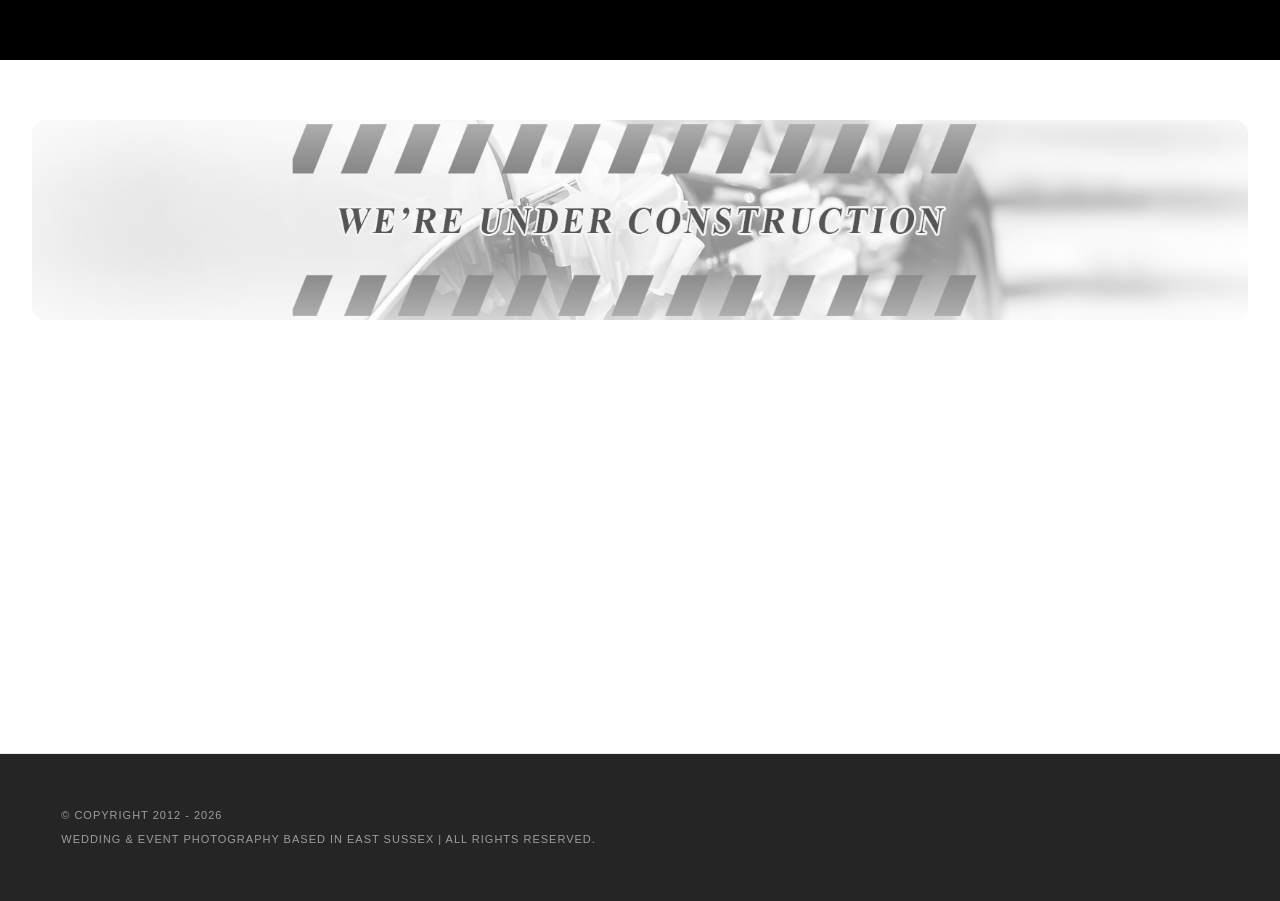
==== commit 8a59bd63: "Push3" ====
--- a/index.html
+++ b/index.html
@@ -2,32 +2,32 @@
 <html class="no-js" lang="en">
 
 <head>
-	<!-- SEO -->
-	<meta name="author" content="Gaby Laibach">
+	<!-- SEO and stuff -->
+	<meta name="author" content="Weddigraphy">
     <meta charset="utf-8">
     <meta name="viewport" content="width=device-width,initial-scale=1.0,maximum-scale=1" />
 	<meta name="description" content="Have a Look and Book Our Top Quality Wedding & Event Photography Based in East Sussex.">
 	<meta name="keywords" content="wedding, photography, wedding photography in sussex, events, prices, pricing, Weddigraphy, book now">
-	<title>Gaby Laibach Photography</title>
+	<title>Weddigraphy</title>
 	<meta name="viewport" content="width=device-width,initial-scale=1.0,maximum-scale=1,user-scalable=no">
 	<meta http-equiv="X-UA-Compatible" content="IE=edge,chrome=1">
 	<link rel="canonical" href="https://weddigraphy.co.uk/" />
-	<meta property="og:title" content="Gaby Laibach Photography" />
+	<meta property="og:title" content="Weddigraphy" />
 	<meta property="og:locale" content="en_GB" />
 	<meta property="og:type" content="website" />
 	<meta property="og:description" content="Have a Look and Book Our Top Quality Wedding & Event Photography Based in East Sussex." />
 	<meta property="og:url" content="https://weddigraphy.co.uk/" />
-	<meta property="og:site_name" content="Gaby Laibach Photography" />
+	<meta property="og:site_name" content="Weddigraphy" />
 	<meta property="og:image" content="images/carousel/carousel_1.jpg" />
 	<meta property="og:image:secure_url" content="images/carousel/carousel_1.jpg" />
 	<meta property="og:image:width" content="1920" />
 	<meta property="og:image:height" content="1100" />
 	<meta name="twitter:card" content="summary_large_image" />
 	<meta name="twitter:description" content="Have a Look and Book Our Top Quality Wedding & Event Photography Based in East Sussex." />
-	<meta name="twitter:title" content="Gaby Laibach Photography" />
-	<meta name="twitter:site" content="@GabyLaibach" />
+	<meta name="twitter:title" content="Weddigraphy" />
+	<meta name="twitter:site" content="@Weddigraphy" />
 	<meta name="twitter:image" content="images/carousel/carousel_1.jpg" />
-	<meta name="twitter:creator" content="@GabyLaibach" />
+	<meta name="twitter:creator" content="@Weddigraphy" />
 	<!-- end SEO -->
     <!-- favicons -->
     <link rel="shortcut icon" href="images/favicon.png">
@@ -60,14 +60,14 @@
 	<script src="https://www.google.com/recaptcha/api.js" async defer></script>	
 		
 <!-- Cookie Consent by https://www.TermsFeed.com -->
-<script type="text/javascript" src="//www.termsfeed.com/public/cookie-consent/4.0.0/cookie-consent.js" charset="UTF-8"></script>
+<!-- <script type="text/javascript" src="//www.termsfeed.com/public/cookie-consent/4.0.0/cookie-consent.js" charset="UTF-8"></script>
 <script type="text/javascript" charset="UTF-8">
 document.addEventListener('DOMContentLoaded', function () {
 cookieconsent.run({"notice_banner_type":"simple","consent_type":"implied","palette":"dark","language":"en","page_load_consent_levels":["strictly-necessary","functionality","tracking","targeting"],"notice_banner_reject_button_hide":false,"preferences_center_close_button_hide":false,"website_name":"Weddigraphy"});
 });
 </script>
 
-<noscript>Cookie Consent by <a href="https://www.TermsFeed.com/" rel="nofollow noopener">TermsFeed</a></noscript>
+<noscript>Cookie Consent by <a href="https://www.TermsFeed.com/" rel="nofollow noopener">TermsFeed</a></noscript>-->
 <!-- End Cookie Consent -->
 		
 		<!-- Global site tag (gtag.js) - Google Analytics -->
@@ -80,7 +80,7 @@
   gtag('config', 'G-NPEFE5GH67');
 </script>
 		
-		
+		<style>.fix-nav {background-color: black;} .futer {width:100%; position:absolute; bottom: 0;</style>
 </head>
 
 <body>
@@ -91,18 +91,10 @@
     <!-- end of pre loader -->
 
     <!-- navigation -->
-    <nav class="nav-transparent nav-black navbar-fixed-top navbar overlay-nav transition-fade-in navbar-default fix-nav">
+    <nav class="bg-black nav-black navbar-fixed-top navbar overlay-nav transition-fade-in navbar-default fix-nav ">
         <div class="container">
             <div class="row">
-                <!-- logo -->
-                <div class="col-md-3 col-sm-3 col-xs-6">
-                    <a id="white-logo" class="internal-link" href="#welcome">
-                        <img alt="Gaby Laibach Photography logo" src="images/white.png" class="main-logo">
-                    </a>
-                    <a id="color-logo" class="internal-link" href="#welcome">
-                        <img alt="Gaby Laibach Photography logo" src="images/white.png" class="main-logo">
-                    </a>
-                </div>
+ 
                 <!-- logo end -->
                 <!-- toggle navigation -->
                 <div class="navbar-header">
@@ -117,15 +109,13 @@
                 <div class="col-md-9 text-right">
                     <div class="navbar-collapse collapse">
                         <ul class="nav navbar-nav navbar-right">
-                            <li><a href="#services" class="internal-link">weddings</a> </li>
+                            <!--<li><a href="#services" class="internal-link">weddings</a> </li>
 							<li><a href="#eventservices" class="internal-link">events</a> </li>
 							<li><a href="#extraservices" class="internal-link">extras</a> </li>
                             <li><a href="#portfolio" class="internal-link">portfolio</a> </li>
                             <li><a href="#about" class="internal-link">about</a> </li>
-                            <li><a href="#contact" class="internal-link">contact</a> </li>
-							<li><a target="_blank" href="https://www.facebook.com/pages/category/Local-Business/GabyLaibach-Weddigraphy-331834871007689/"> <i class="fa fa-facebook"></i> </a></li>
-<li><a target="_blank" href="https://twitter.com/gabylaibach"> <i class="fa fa-twitter"></i> </a></li>
-<li><a target="_blank" href="https://instagram.com/gabylaibach_weddigraphy?igshid=1f831pne58vfg"> <i class="fa fa-instagram"></i> </a></li>
+                            <li><a href="#contact" class="internal-link">contact</a> </li>-->
+							
                         </ul>
                     </div>
                 </div>
@@ -134,20 +124,9 @@
     </nav>
     <!-- end of navigation -->
 
-    <!-- carousel section -->
-    <section id="welcome" class="zero-padding slider-arrow-none slider-full">
-        <div id="main-slider" class="light-pagination owl-carousel">
-            <!-- carousel item -->
-		<div class="item owl-bg-img" style="background-image:url('images/carousel/carousel_1.jpg');">
-                <div class="slider-bg"></div>
-                <div class="slider-full relative"> </div>
-				 <div class="carousel-caption d-none d-md-block">Capture<br>Your Magic</div>
-				 <div class="carousel-captionz d-none d-md-block">Gaby Laibach Photography</div>
-            </div>
-            <!-- end carousel item -->
        
-        </div>
-    </section>
+        <!--</div>
+    </section>-->
     <!-- end carousel item -->
 	
 	
@@ -187,1092 +166,30 @@
 <div class="container">
 <div class="row">
 <!-- section title -->
+<div class="row  ">
+<div class="col-lg-12 col-md-12" >
+<div class ="serviceimgs" style="background-image:url('1.jpg');"></div>
+
 <div class="col-md-12 text-center zero-padding">
-<h1 class="section-heading">Weddings, Events and More...</h1>
+<!--<h1 class="section-heading">WE'RE UNDER CONSTRUCTION</h1>-->
 </div>
 <!-- end section title -->
 </div>
-<div class="row margin-top-3 ">
-<div class="col-lg-12 col-md-12 margin-top-3" >
-<div class ="serviceimgs" style="background-image:url('images/services/weddings_s.jpg');"></div>
-
-<h3 class="text-gray margin-btm-6">Weddings</h3>
-<div id="wedcont">
-<p class="text-gray">
-There is a great variety of photography styles, that includes shooting in a relaxed, documentary, fashion or photojournalistic style, and it can be potentially confusing when searching for the right one. We all want amazing pictures, but often when we are the subject, we find posing a little awkward, with the minimum amount of involvement required - the better. <br><br>
-That’s absolutely fine and you know why? It is because the pictures we appreciate the most, are actually the ones that have be taken with the heart. These pictures capture the fun, love, emotion and humour of the day and as result the photo will give you the same amazing feeling even if you see it hundreds of times again. <br><br>
-Our aim is to create beautiful photographs that capture the uniqueness of your day – from the biggest moment to the smallest detail. We are happy to customise something to suit your needs and there are many extra’s available including a variety of professional wedding photography albums, engagement shoots, a photo booth and more.<br><br>
-
-Our approach, like the weddings we shoot is unique; it can be a discreet, documenting the event with minimal intervention from the photographer or more traditional with perfectly organised group shots.  Maybe something more artistic, modern, even vintage, each one can be brilliant as long as it captures the joy or your day. <br><br>
-For example, with natural-style wedding photography you shouldn’t really notice the photographers and yet they have the competence to spend the entire day in the thick of the action, photographing uninhibited interactions between family and friends. <br><br>
-For those feeling adventurous and comfortable in front of the camera, fashion is, perhaps, the style that highlights the glamour of the couple. Here, the photographer gets the chance to spotlight the beauty of the bride on her most glorious day or the last stag moments of the groom with his best friends; the hair, the makeup, the cufflinks, the Oxfords (not brogues) :) or a totally stunning dress’s features can be enhanced into a photograph that talks over time. Posing here is crucial, therefore the schedule should allow a bit more time for this type of photo shooting, which can be mixed with a different type (such as contemporary + fashion photography).<br><br>
-Understanding the basic principles of photography styles is important and the best thing when booking a professional photographer is to already know which style you love. <br><br>
-It’s a sort of a teamwork, where communication is the key of success. For instance, when you have seen a picture that you absolutely love, don’t ask the photographer to copy it but instead, try to explain what made you like it. For sure he/she will try and adapt it to the venue’s settings. Or if someone at your wedding celebrates their birthday and you have a surprise ready, make sure you let the photographer know so they can capture the moment.  <br><br>
-As professional photographers, we can be that creative, innovative and up to date individuals that care and want to make your day special. We can suggest ideas you haven’t thought of and you might even like! <br><br>
-We have experienced almost everything, from the bride’s nervousness in the dressing room to the groom preparing for the first dance, which is why we encourage pre-event meetings. These allow us to visit the venue and to get to know each other better, giving all of us confidence and a chance to plan the day ahead.<br><br><br></p></div>
-
-
-<div class="col-md-12 text-center zero-padding">
-<p class="text-gray"><h3><a href="#wpackages"  style="font-size:15px;" class="margin-top-zero btn btn-black zero-margin-lr internal-link">WEDDING PACKAGES</a></h3></p>
-</div>
-
-
-</div>
-
-<div id="eventservices" class="col-lg-12 col-md-12 margin-top-5">
-<div class ="serviceimgs" style="background-image:url('images/services/events_s.jpg');"></div>
-
-<h3 class="text-gray margin-btm-6">Events</h3>
-
-<div id="evecont">
-<p class="text-gray">
-Whether you are planning a party, celebration, or a corporate event our photography team will be there to capture all the special moments, those genuine photos that you can cherish forever.<br><br>
-Your event can be a:<br><br>
-
-• Big Birthday Party<br>
-• School Prom<br>
-• Family Celebration<br>
-• Anniversary Party<br>
-• Engagement Party<br>
-• Corporate Party<br>
-• Summer Event<br><br>
-
-We can cover your event in two great options:<br></p><br>
-
-<h6>Roaming Party Photography</h6>
-
-<p class="text-gray">
-We capture all the little details of your event before getting great, natural, pictures of your family and guests as they party the night away. With no studio or set base our photographers are free to roam wherever the action takes them and produce wonderful images for you to treasure.</p><br>
-
-<h6>Mini Photo Studio</h6>
-
-<p class="text-gray">We arrive before your guests and set-up a mini size professional studio. We’ll provide studio style lights and use either:<br><br>
-• A glitter backdrop<br>
-• A white contemporary background<br><br>
-• A bespoke linen backdrop at your request<br>
-• An attractive architectural feature at your venue.<br><br>
-
-If your celebration is formal, we will take wonderful portraits. If your event is fun, we can bring a range of props and create an open photobooth. Or we can combine both elements – the choice is yours.
-
-Using a temporary photo studio we take glamorous, fun photos of your guests dressed in their formal attire. Following their picture session guests can receive a high-quality photo print. <br><br>
-Prints can either be:<br><br>
-- Produced instantly for guests to take as a memento of the event<br><br>
-
-When we are asked to provide on-site printing for events, we produce deluxe quality prints that are instantly dry to the touch. The printed pictures are presented in an attractive photo mount which we then place in a protective bag.<br><br>
-- Sent by post to your office’s address<br><br>
-
-Guests can either purchase their prints on the night for an agreed price per item or the event organiser can pre-purchase a certain number of prints at an affordable cost paid in advance of the event. Following the event, we set-up a secure on-line gallery where guests can purchase re-prints or additional copies of their pictures.<br>
-</p><br>
-
-
-<h6>Instant on-site printing at Charity Events</h6>
-
-
-<p class="text-gray">
-Using an Event Photographer that provides on-site printing is a proven way for charity events and charity balls to raise additional donations. We will happily donate up-to 10% of the print sales achieved on the night to the charity via the organisers.<br><br>
-
-Depending on the layout of your event it may be possible for the event photographer to also take pictures of your room setting and some roaming pictures during the entertainment. Just let us know if you would like this included when we discuss your event.<br><br>
-
-So if you are looking for professional and friendly event photography that provides guests with high quality photos and on-site printing contact us now to discuss your forthcoming event.<br>
-
-<br><br></p></div></div>
-
-<br>
-
-<div id="extraservices" class="col-lg-12 col-md-12 margin-top-5">
-<div class ="serviceimgs" style="background-image:url('images/services/extras_s.jpg');"></div>
-
-<h3 class="text-gray margin-btm-6">Extras</h3>
-
-<div id="extcont">
-<p class="text-gray">
-We are happy to customise something to suit your needs and there are many extra’s available including a variety of professional wedding photography albums, engagement shoots, photo booth and more…<br></p><br>
-
-<h6>Wedding & Event Albums</h6><br><br>
-
-<p class="quote">A photograph is not a photograph until you print it</p><br><p class="quoteow">-  Yervant Zanazanian, Grand Master wedding photographer</p>
-<br>
-<p class="text-gray">
-We design and create a range of premium, professional wedding and event albums for our photography packages but also other wedding photographers, artists and couples who are in need of a high end, custom wedding photo album service in the UK and Italy.<br><br>
-
-There’s an incredible feeling when you’re presented with a photo album of images to look through, photographs are often studied for a little longer and the quality of the photographic printing can really be appreciated. Looking at digital wedding albums online or screen, no matter how large the images, is just not the same.<br><br>
-
-We do worry that many of the family portrait and wedding photographs that we and other photographers produce will just sit on a hard drive or a smartphone and be forgotten. It is the very opposite of an album. A beautifully printed, large wedding album is simply the best way to look over the photos and relive the day. This is especially so with documentary-style photography as it allows you to ponder just that little bit longer over narrative and context.<br><br>
-And for the fashion style pictures, we can even print it on a magazine type photo album!<br><br>
-
-All our handmade wedding photo albums are carefully designed to showcase your story to its full potential across the wedding day – custom photo albums are highly personalised to the customers need, often with couples playing a significant role in the design stages. You can essentially make your own professional wedding album, showcasing your photos, to an exceptionally high standard, tailored to your unique taste. All our photo albums are handmade using only the absolute best leather, linen, papers and printing materials available, yet budget friendly.<br><br>
-
-Already a customer? If you’re interested in adding an album to display your wedding or portrait photography, please complete the contact form or email us directly with your style preferences and requirements. We regularly create wedding anniversary albums, and the fact that the first year is traditionally celebrated with paper is very fitting!<br><br>
-
-The first design proof is ready within 3 weeks and there are unlimited tweaks to this design, once an event or wedding album design is approved orders are produced and delivered within a further 2 to 3 weeks.<br></p><br>
-
-
-<h6>ENGAGEMENTS SHOOTS</h6>
-
-
-<p class="text-gray">
-Usually, the engagements shots are made …after the proposal, as some couples might want some privacy on a such a special moment. Other people prefer us to capture the genuine, candid feeling right when the future groom is absolutely panicked and the future bride is still wondering if is true or not and the emotions after: the engagement ring, romance, happiness and the joy of being a family soon.  <br><br>
-We got you covered. We can bespoke your props, such as a board with a message “she said yes!” displayed somewhere next to you, or even studio type photography made outdoor. <br><br></p>
-
-
-<h6>PHOTO BOOTH</h6>
-
-
-<p class="text-gray">
-Your guests will simply love it! It is one of the most demanded features at a wedding and not only, where the guests are having fun, from kids to grandparents altogether.<br><br>
-
-Our smart and stylish photo booth is an ad-hoc made mini studio type, where the prints can be enhanced with:<br><br>
-    • A feature within your venue such a showpiece fireplace or a stunning staircase<br>
-    • A bespoke backdrop, with your preferred theme<br>
-    • Funny inflatable props <br>
-    • Customised prints (a day at the beach or vintage party theme, or even your favourite car)<br>
-    • A message or the date of your wedding/event<br>
-    • High-res pictures for each one of your guests, printed with a professional printer<br>
-    • A guest book with all the prints where your guest can sign and add funny messages
-<br><br><br></p>
-
-
-</div></div></div></div></section>
-
-
-
-<!-- portfolio -->
-<section id="portfolio" class="portfolio-wd margin-top-6 gutter ">
-<div class="container">
-<div class="row">
-<!-- section title -->
-<div class="col-md-12 text-center ">
-<h1 class="section-heading" >Portfolio</h1>
-</div>
-<!-- end section title -->
-
-</div>
-<div class="row margin-top-btm-3 margin-btm-zero">
-<div class="col-md-12 text-center">
-<div class="text-center">
-<!-- photography filter -->
-	<ul class="xs-text-center sm-text-center grid-filter nav nav-tabs portfolio-navigation">
-		<li class="nav"> <a href="#" data-filter=".weddings">Weddings</a> </li>
-		<li class="nav"> <a href="#" data-filter=".events">Events</a> </li>
-		<li class="nav"> <a href="#" data-filter=".extras">Extras</a> </li>
-	</ul>
-<!-- end photography filter -->
-</div>
-</div>
-
-<div class="col-md-12 portfolio-grid overflow zero-padding">
-<div class="tab-content">
-<!-- filter grid -->
-<ul class="grid portfolio-popup portfolio-masonry">
-
-
-
-	<!-- photography item -->
-	<li class="weddings"><figure><div class="img-portfolio">
-	<a href="images/weddings/wedding_1.jpg" title="">
-	<img src="images/weddings/wedding_1.jpg" alt="Gaby Laibach Photography Portfolio" /></a></div></figure></li>
-	<!-- end photography item -->
-	
-	
-	<!-- photography item -->
-	<li class="weddings"><figure><div class="img-portfolio">
-	<a href="images/weddings/wedding_2.jpg" title="">
-	<img src="images/weddings/wedding_2.jpg" alt="Gaby Laibach Photography Portfolio" /></a></div></figure></li>
-	<!-- end photography item -->
-	
-		<!-- photography item -->
-	<li class="weddings"><figure><div class="img-portfolio">
-	<a href="images/weddings/wedding_3.jpg" title="">
-	<img src="images/weddings/wedding_3.jpg" alt="Gaby Laibach Photography Portfolio" /></a></div></figure></li>
-	<!-- end photography item -->
-	
-		<!-- photography item -->
-	<li class="weddings"><figure><div class="img-portfolio">
-	<a href="images/weddings/wedding_4.jpg" title="">
-	<img src="images/weddings/wedding_4.jpg" alt="Gaby Laibach Photography Portfolio" /></a></div></figure></li>
-	<!-- end photography item -->
-	
-		<!-- photography item -->
-	<li class="weddings"><figure><div class="img-portfolio">
-	<a href="images/weddings/wedding_5.jpg" title="">
-	<img src="images/weddings/wedding_5.jpg" alt="Gaby Laibach Photography Portfolio" /></a></div></figure></li>
-	<!-- end photography item -->
-	
-		<!-- photography item -->
-	<li class="weddings"><figure><div class="img-portfolio">
-	<a href="images/weddings/wedding_6.jpg" title="">
-	<img src="images/weddings/wedding_6.jpg" alt="Gaby Laibach Photography Portfolio" /></a></div></figure></li>
-	<!-- end photography item -->
-	
-		<!-- photography item -->
-	<li class="weddings"><figure><div class="img-portfolio">
-	<a href="images/weddings/wedding_7.jpg" title="">
-	<img src="images/weddings/wedding_7.jpg" alt="Gaby Laibach Photography Portfolio" /></a></div></figure></li>
-	<!-- end photography item -->
-	
-		<!-- photography item -->
-	<li class="weddings"><figure><div class="img-portfolio">
-	<a href="images/weddings/wedding_8.jpg" title="">
-	<img src="images/weddings/wedding_8.jpg" alt="Gaby Laibach Photography Portfolio" /></a></div></figure></li>
-	<!-- end photography item -->
-	
-		<!-- photography item -->
-	<li class="weddings"><figure><div class="img-portfolio">
-	<a href="images/weddings/wedding_9.jpg" title="">
-	<img src="images/weddings/wedding_9.jpg" alt="Gaby Laibach Photography Portfolio" /></a></div></figure></li>
-	<!-- end photography item -->
-	
-		<!-- photography item -->
-	<li class="weddings"><figure><div class="img-portfolio">
-	<a href="images/weddings/wedding_10.jpg" title="">
-	<img src="images/weddings/wedding_10.jpg" alt="Gaby Laibach Photography Portfolio" /></a></div></figure></li>
-	<!-- end photography item -->
-	
-		<!-- photography item -->
-	<li class="weddings"><figure><div class="img-portfolio">
-	<a href="images/weddings/wedding_11.jpg" title="">
-	<img src="images/weddings/wedding_11.jpg" alt="Gaby Laibach Photography Portfolio" /></a></div></figure></li>
-	<!-- end photography item -->
-	
-		<!-- photography item -->
-	<li class="weddings"><figure><div class="img-portfolio">
-	<a href="images/weddings/wedding_12.jpg" title="">
-	<img src="images/weddings/wedding_12.jpg" alt="Gaby Laibach Photography Portfolio" /></a></div></figure></li>
-	<!-- end photography item -->
-	
-		<!-- photography item -->
-	<li class="weddings"><figure><div class="img-portfolio">
-	<a href="images/weddings/wedding_13.jpg" title="">
-	<img src="images/weddings/wedding_13.jpg" alt="Gaby Laibach Photography Portfolio" /></a></div></figure></li>
-	<!-- end photography item -->
-	
-		<!-- photography item -->
-	<li class="weddings"><figure><div class="img-portfolio">
-	<a href="images/weddings/wedding_14.jpg" title="">
-	<img src="images/weddings/wedding_14.jpg" alt="Gaby Laibach Photography Portfolio" /></a></div></figure></li>
-	<!-- end photography item -->
-	
-		<!-- photography item -->
-	<li class="weddings"><figure><div class="img-portfolio">
-	<a href="images/weddings/wedding_15.jpg" title="">
-	<img src="images/weddings/wedding_15.jpg" alt="Gaby Laibach Photography Portfolio" /></a></div></figure></li>
-	<!-- end photography item -->
-	
-		<!-- photography item -->
-	<li class="weddings"><figure><div class="img-portfolio">
-	<a href="images/weddings/wedding_16.jpg" title="">
-	<img src="images/weddings/wedding_16.jpg" alt="Gaby Laibach Photography Portfolio" /></a></div></figure></li>
-	<!-- end photography item -->
-	
-			<!-- photography item -->
-	<li class="weddings"><figure><div class="img-portfolio">
-	<a href="images/weddings/wedding_17_may2022.jpg" title="">
-	<img src="images/weddings/wedding_17_may2022.jpg" alt="Gaby Laibach Photography Portfolio" /></a></div></figure></li>
-	<!-- end photography item -->
-	
-			<!-- photography item -->
-	<li class="weddings"><figure><div class="img-portfolio">
-	<a href="images/weddings/wedding_18_may2022.jpg" title="">
-	<img src="images/weddings/wedding_18_may2022.jpg" alt="Gaby Laibach Photography Portfolio" /></a></div></figure></li>
-	<!-- end photography item -->
-
-			<!-- photography item -->
-	<li class="weddings"><figure><div class="img-portfolio">
-	<a href="images/weddings/wedding_19_may2022.jpg" title="">
-	<img src="images/weddings/wedding_19_may2022.jpg" alt="Gaby Laibach Photography Portfolio" /></a></div></figure></li>
-	<!-- end photography item -->
-
-			<!-- photography item -->
-	<li class="weddings"><figure><div class="img-portfolio">
-	<a href="images/weddings/wedding_20_may2022.jpg" title="">
-	<img src="images/weddings/wedding_20_may2022.jpg" alt="Gaby Laibach Photography Portfolio" /></a></div></figure></li>
-	<!-- end photography item -->
-
-			<!-- photography item -->
-	<li class="weddings"><figure><div class="img-portfolio">
-	<a href="images/weddings/wedding_21_may2022.jpg" title="">
-	<img src="images/weddings/wedding_21_may2022.jpg" alt="Gaby Laibach Photography Portfolio" /></a></div></figure></li>
-	<!-- end photography item -->
-	
-			<!-- photography item -->
-	<li class="weddings"><figure><div class="img-portfolio">
-	<a href="images/weddings/wedding_22_may2022.jpg" title="">
-	<img src="images/weddings/wedding_22_may2022.jpg" alt="Gaby Laibach Photography Portfolio" /></a></div></figure></li>
-	<!-- end photography item -->
-
-			<!-- photography item -->
-	<li class="weddings"><figure><div class="img-portfolio">
-	<a href="images/weddings/wedding_23_may2022.jpg" title="">
-	<img src="images/weddings/wedding_23_may2022.jpg" alt="Gaby Laibach Photography Portfolio" /></a></div></figure></li>
-	<!-- end photography item -->
-
-			<!-- photography item -->
-	<li class="weddings"><figure><div class="img-portfolio">
-	<a href="images/weddings/wedding_24_may2022.jpg" title="">
-	<img src="images/weddings/wedding_24_may2022.jpg" alt="Gaby Laibach Photography Portfolio" /></a></div></figure></li>
-	<!-- end photography item -->
-
-			<!-- photography item -->
-	<li class="weddings"><figure><div class="img-portfolio">
-	<a href="images/weddings/wedding_25_may2022.jpg" title="">
-	<img src="images/weddings/wedding_25_may2022.jpg" alt="Gaby Laibach Photography Portfolio" /></a></div></figure></li>
-	<!-- end photography item -->
-
-			<!-- photography item -->
-	<li class="weddings"><figure><div class="img-portfolio">
-	<a href="images/weddings/wedding_26_may2022.jpg" title="">
-	<img src="images/weddings/wedding_26_may2022.jpg" alt="Gaby Laibach Photography Portfolio" /></a></div></figure></li>
-	<!-- end photography item -->
-	
-			<!-- photography item -->
-	<li class="weddings"><figure><div class="img-portfolio">
-	<a href="images/weddings/wedding_27_may2022.jpg" title="">
-	<img src="images/weddings/wedding_27_may2022.jpg" alt="Gaby Laibach Photography Portfolio" /></a></div></figure></li>
-	<!-- end photography item -->
-
-			<!-- photography item -->
-	<li class="weddings"><figure><div class="img-portfolio">
-	<a href="images/weddings/wedding_28_may2022.jpg" title="">
-	<img src="images/weddings/wedding_28_may2022.jpg" alt="Gaby Laibach Photography Portfolio" /></a></div></figure></li>
-	<!-- end photography item -->
-
-			<!-- photography item -->
-			<!--
-	<li class="weddings"><figure><div class="img-portfolio">
-	<a href="images/weddings/wedding_29_may2022.jpg" title="">
-	<img src="images/weddings/wedding_29_may2022.jpg" alt="Gaby Laibach Photography Portfolio" /></a></div></figure></li>
-	<!- - end photography item -->
-
-			<!-- photography item -->
-	<li class="weddings"><figure><div class="img-portfolio">
-	<a href="images/weddings/wedding_30_may2022.jpg" title="">
-	<img src="images/weddings/wedding_30_may2022.jpg" alt="Gaby Laibach Photography Portfolio" /></a></div></figure></li>
-	<!-- end photography item -->
-	
-			<!-- photography item -->
-			<!--
-	<li class="weddings"><figure><div class="img-portfolio">
-	<a href="images/weddings/wedding_31_may2022.jpg" title="">
-	<img src="images/weddings/wedding_31_may2022.jpg" alt="Gaby Laibach Photography Portfolio" /></a></div></figure></li>
-	<!- - end photography item -->
-
-			<!-- photography item -->
-	<li class="weddings"><figure><div class="img-portfolio">
-	<a href="images/weddings/wedding_32_may2022.jpg" title="">
-	<img src="images/weddings/wedding_32_may2022.jpg" alt="Gaby Laibach Photography Portfolio" /></a></div></figure></li>
-	<!-- end photography item -->
-
-			<!-- photography item -->
-	<li class="weddings"><figure><div class="img-portfolio">
-	<a href="images/weddings/wedding_33_may2022.jpg" title="">
-	<img src="images/weddings/wedding_33_may2022.jpg" alt="Gaby Laibach Photography Portfolio" /></a></div></figure></li>
-	<!-- end photography item -->
-
-			<!-- photography item -->
-	<li class="weddings"><figure><div class="img-portfolio">
-	<a href="images/weddings/wedding_34_may2022.jpg" title="">
-	<img src="images/weddings/wedding_34_may2022.jpg" alt="Gaby Laibach Photography Portfolio" /></a></div></figure></li>
-	<!-- end photography item -->
-
-			<!-- photography item -->
-	<li class="weddings"><figure><div class="img-portfolio">
-	<a href="images/weddings/wedding_35_may2022.jpg" title="">
-	<img src="images/weddings/wedding_35_may2022.jpg" alt="Gaby Laibach Photography Portfolio" /></a></div></figure></li>
-	<!-- end photography item -->
-	
-			<!-- photography item -->
-	<li class="weddings"><figure><div class="img-portfolio">
-	<a href="images/weddings/wedding_36_may2022.jpg" title="">
-	<img src="images/weddings/wedding_36_may2022.jpg" alt="Gaby Laibach Photography Portfolio" /></a></div></figure></li>
-	<!-- end photography item -->
-	
-			<!-- photography item -->
-	<li class="weddings"><figure><div class="img-portfolio">
-	<a href="images/weddings/wedding_37_may2022.jpg" title="">
-	<img src="images/weddings/wedding_37_may2022.jpg" alt="Gaby Laibach Photography Portfolio" /></a></div></figure></li>
-	<!-- end photography item -->
-	
-			<!-- photography item -->
-	<li class="weddings"><figure><div class="img-portfolio">
-	<a href="images/weddings/wedding_38_may2022.jpg" title="">
-	<img src="images/weddings/wedding_38_may2022.jpg" alt="Gaby Laibach Photography Portfolio" /></a></div></figure></li>
-	<!-- end photography item -->
-	
-		<!-- photography item -->
-	<li class="weddings"><figure><div class="img-portfolio">
-	<a href="images/weddings/wedding_17.jpg" title="">
-	<img src="images/weddings/wedding_17.jpg" alt="Gaby Laibach Photography Portfolio" /></a></div></figure></li>
-	<!-- end photography item -->
-	
-		<!-- photography item -->
-	<li class="weddings"><figure><div class="img-portfolio">
-	<a href="images/weddings/wedding_18.jpg" title="">
-	<img src="images/weddings/wedding_18.jpg" alt="Gaby Laibach Photography Portfolio" /></a></div></figure></li>
-	<!-- end photography item -->
-	
-		<!-- photography item -->
-	<li class="weddings"><figure><div class="img-portfolio">
-	<a href="images/weddings/wedding_19.jpg" title="">
-	<img src="images/weddings/wedding_19.jpg" alt="Gaby Laibach Photography Portfolio" /></a></div></figure></li>
-	<!-- end photography item -->
-	
-		<!-- photography item -->
-	<li class="weddings"><figure><div class="img-portfolio">
-	<a href="images/weddings/wedding_20.jpg" title="">
-	<img src="images/weddings/wedding_20.jpg" alt="Gaby Laibach Photography Portfolio" /></a></div></figure></li>
-	<!-- end photography item -->
-	
-		<!-- photography item -->
-	<li class="weddings"><figure><div class="img-portfolio">
-	<a href="images/weddings/wedding_21.jpg" title="">
-	<img src="images/weddings/wedding_21.jpg" alt="Gaby Laibach Photography Portfolio" /></a></div></figure></li>
-	<!-- end photography item -->
-	
-		<!-- photography item -->
-	<li class="weddings"><figure><div class="img-portfolio">
-	<a href="images/weddings/wedding_22.jpg" title="">
-	<img src="images/weddings/wedding_22.jpg" alt="Gaby Laibach Photography Portfolio" /></a></div></figure></li>
-	<!-- end photography item -->
-	
-		<!-- photography item -->
-	<li class="weddings"><figure><div class="img-portfolio">
-	<a href="images/weddings/wedding_23.jpg" title="">
-	<img src="images/weddings/wedding_23.jpg" alt="Gaby Laibach Photography Portfolio" /></a></div></figure></li>
-	<!-- end photography item -->
-	
-		<!-- photography item -->
-	<li class="weddings"><figure><div class="img-portfolio">
-	<a href="images/weddings/wedding_24.jpg" title="">
-	<img src="images/weddings/wedding_24.jpg" alt="Gaby Laibach Photography Portfolio" /></a></div></figure></li>
-	<!-- end photography item -->
-	
-		<!-- photography item -->
-	<li class="weddings"><figure><div class="img-portfolio">
-	<a href="images/weddings/wedding_25.jpg" title="">
-	<img src="images/weddings/wedding_25.jpg" alt="Gaby Laibach Photography Portfolio" /></a></div></figure></li>
-	<!-- end photography item -->
-	
-		<!-- photography item -->
-	<li class="weddings"><figure><div class="img-portfolio">
-	<a href="images/weddings/wedding_26.jpg" title="">
-	<img src="images/weddings/wedding_26.jpg" alt="Gaby Laibach Photography Portfolio" /></a></div></figure></li>
-	<!-- end photography item -->
-	
-		<!-- photography item -->
-	<li class="weddings"><figure><div class="img-portfolio">
-	<a href="images/weddings/wedding_27.jpg" title="">
-	<img src="images/weddings/wedding_27.jpg" alt="Gaby Laibach Photography Portfolio" /></a></div></figure></li>
-	<!-- end photography item -->
-	
-		<!-- photography item -->
-	<li class="weddings"><figure><div class="img-portfolio">
-	<a href="images/weddings/wedding_28.jpg" title="">
-	<img src="images/weddings/wedding_28.jpg" alt="Gaby Laibach Photography Portfolio" /></a></div></figure></li>
-	<!-- end photography item -->
-	
-		<!-- photography item -->
-	<li class="weddings"><figure><div class="img-portfolio">
-	<a href="images/weddings/wedding_29.jpg" title="">
-	<img src="images/weddings/wedding_29.jpg" alt="Gaby Laibach Photography Portfolio" /></a></div></figure></li>
-	<!-- end photography item -->
-	
-		<!-- photography item -->
-	<li class="weddings"><figure><div class="img-portfolio">
-	<a href="images/weddings/wedding_30.jpg" title="">
-	<img src="images/weddings/wedding_30.jpg" alt="Gaby Laibach Photography Portfolio" /></a></div></figure></li>
-	<!-- end photography item -->
-	
-		<!-- photography item -->
-	<li class="weddings"><figure><div class="img-portfolio">
-	<a href="images/weddings/wedding_31.jpg" title="">
-	<img src="images/weddings/wedding_31.jpg" alt="Gaby Laibach Photography Portfolio" /></a></div></figure></li>
-	<!-- end photography item -->
-	
-		<!-- photography item -->
-	<li class="weddings"><figure><div class="img-portfolio">
-	<a href="images/weddings/wedding_32.jpg" title="">
-	<img src="images/weddings/wedding_32.jpg" alt="Gaby Laibach Photography Portfolio" /></a></div></figure></li>
-	<!-- end photography item -->
-	
-		<!-- photography item -->
-	<li class="weddings"><figure><div class="img-portfolio">
-	<a href="images/weddings/wedding_33.jpg" title="">
-	<img src="images/weddings/wedding_33.jpg" alt="Gaby Laibach Photography Portfolio" /></a></div></figure></li>
-	<!-- end photography item -->
-	
-		<!-- photography item -->
-	<li class="weddings"><figure><div class="img-portfolio">
-	<a href="images/weddings/wedding_34.jpg" title="">
-	<img src="images/weddings/wedding_34.jpg" alt="Gaby Laibach Photography Portfolio" /></a></div></figure></li>
-	<!-- end photography item -->
-	
-		<!-- photography item -->
-	<li class="weddings"><figure><div class="img-portfolio">
-	<a href="images/weddings/wedding_35.jpg" title="">
-	<img src="images/weddings/wedding_35.jpg" alt="Gaby Laibach Photography Portfolio" /></a></div></figure></li>
-	<!-- end photography item -->
-	
-		<!-- photography item -->
-	<li class="weddings"><figure><div class="img-portfolio">
-	<a href="images/weddings/wedding_36.jpg" title="">
-	<img src="images/weddings/wedding_36.jpg" alt="Gaby Laibach Photography Portfolio" /></a></div></figure></li>
-	<!-- end photography item -->
-	
-
-
-	<!-- EVENTS -->
-	
-		<!-- photography item -->
-	<li class="events"><figure><div class="img-portfolio">
-	<a href="images/events/event_01.jpg" title="">
-	<img src="images/events/event_01.jpg" alt="Gaby Laibach Photography Portfolio" /></a></div></figure></li>
-	<!-- end photography item -->
-	
-		<!-- photography item -->
-	<li class="events"><figure><div class="img-portfolio">
-	<a href="images/events/event_02.jpg" title="">
-	<img src="images/events/event_02.jpg" alt="Gaby Laibach Photography Portfolio" /></a></div></figure></li>
-	<!-- end photography item -->
-	
-		<!-- photography item -->
-	<li class="events"><figure><div class="img-portfolio">
-	<a href="images/events/event_03.jpg" title="">
-	<img src="images/events/event_03.jpg" alt="Gaby Laibach Photography Portfolio" /></a></div></figure></li>
-	<!-- end photography item -->
-	
-		<!-- photography item -->
-	<li class="events"><figure><div class="img-portfolio">
-	<a href="images/events/event_04.jpg" title="">
-	<img src="images/events/event_04.jpg" alt="Gaby Laibach Photography Portfolio" /></a></div></figure></li>
-	<!-- end photography item -->
-	
-		<!-- photography item -->
-	<li class="events"><figure><div class="img-portfolio">
-	<a href="images/events/event_05.jpg" title="">
-	<img src="images/events/event_05.jpg" alt="Gaby Laibach Photography Portfolio" /></a></div></figure></li>
-	<!-- end photography item -->
-	
-		<!-- photography item -->
-	<li class="events"><figure><div class="img-portfolio">
-	<a href="images/events/event_06.jpg" title="">
-	<img src="images/events/event_06.jpg" alt="Gaby Laibach Photography Portfolio" /></a></div></figure></li>
-	<!-- end photography item -->
-	
-		<!-- photography item -->
-	<li class="events"><figure><div class="img-portfolio">
-	<a href="images/events/event_07.jpg" title="">
-	<img src="images/events/event_07.jpg" alt="Gaby Laibach Photography Portfolio" /></a></div></figure></li>
-	<!-- end photography item -->
-	
-		<!-- photography item -->
-	<li class="events"><figure><div class="img-portfolio">
-	<a href="images/events/event_08.jpg" title="">
-	<img src="images/events/event_08.jpg" alt="Gaby Laibach Photography Portfolio" /></a></div></figure></li>
-	<!-- end photography item -->
-	
-		<!-- photography item -->
-	<li class="events"><figure><div class="img-portfolio">
-	<a href="images/events/event_09.jpg" title="">
-	<img src="images/events/event_09.jpg" alt="Gaby Laibach Photography Portfolio" /></a></div></figure></li>
-	<!-- end photography item -->
-	
-		<!-- photography item -->
-	<li class="events"><figure><div class="img-portfolio">
-	<a href="images/events/event_010.jpg" title="">
-	<img src="images/events/event_010.jpg" alt="Gaby Laibach Photography Portfolio" /></a></div></figure></li>
-	<!-- end photography item -->
-	
-		<!-- photography item -->
-	<li class="events"><figure><div class="img-portfolio">
-	<a href="images/events/event_011.jpg" title="">
-	<img src="images/events/event_011.jpg" alt="Gaby Laibach Photography Portfolio" /></a></div></figure></li>
-	<!-- end photography item -->
-	
-	
-	
-		<!-- photography item -->
-	<li class="events"><figure><div class="img-portfolio">
-	<a href="images/events/event_1.jpg" title="">
-	<img src="images/events/event_1.jpg" alt="Gaby Laibach Photography Portfolio" /></a></div></figure></li>
-	<!-- end photography item -->
-	
-		<!-- photography item -->
-	<li class="events"><figure><div class="img-portfolio">
-	<a href="images/events/event_2.jpg" title="">
-	<img src="images/events/event_2.jpg" alt="Gaby Laibach Photography Portfolio" /></a></div></figure></li>
-	<!-- end photography item -->
-	
-		<!-- photography item -->
-	<li class="events"><figure><div class="img-portfolio">
-	<a href="images/events/event_3.jpg" title="">
-	<img src="images/events/event_3.jpg" alt="Gaby Laibach Photography Portfolio" /></a></div></figure></li>
-	<!-- end photography item -->
-	
-		<!-- photography item -->
-	<li class="events"><figure><div class="img-portfolio">
-	<a href="images/events/event_4.jpg" title="">
-	<img src="images/events/event_4.jpg" alt="Gaby Laibach Photography Portfolio" /></a></div></figure></li>
-	<!-- end photography item -->
-	
-		<!-- photography item -->
-	<li class="events"><figure><div class="img-portfolio">
-	<a href="images/events/event_5.jpg" title="">
-	<img src="images/events/event_5.jpg" alt="Gaby Laibach Photography Portfolio" /></a></div></figure></li>
-	<!-- end photography item -->
-	
-		<!-- photography item -->
-	<li class="events"><figure><div class="img-portfolio">
-	<a href="images/events/event_6.jpg" title="">
-	<img src="images/events/event_6.jpg" alt="Gaby Laibach Photography Portfolio" /></a></div></figure></li>
-	<!-- end photography item -->
-	
-		<!-- photography item -->
-	<li class="events"><figure><div class="img-portfolio">
-	<a href="images/events/event_7.jpg" title="">
-	<img src="images/events/event_7.jpg" alt="Gaby Laibach Photography Portfolio" /></a></div></figure></li>
-	<!-- end photography item -->
-	
-		<!-- photography item -->
-		<!-- 
-	<li class="events"><figure><div class="img-portfolio">
-	<a href="images/events/event_8.jpg" title="">
-	<img src="images/events/event_8.jpg" alt="Gaby Laibach Photography Portfolio" /></a></div></figure></li>
-	<!- - end photography item -->
-	
-		<!-- removed event_9 through event_15 (including both) -->
-		<!--
-	<li class="events"><figure><div class="img-portfolio">
-	<a href="images/events/event_9.jpg" title="">
-	<img src="images/events/event_9.jpg" alt="Gaby Laibach Photography Portfolio" /></a></div></figure></li>
-	<!- - end photography item -->
-	
-		<!-- photography item -->
-		<!--
-	<li class="events"><figure><div class="img-portfolio">
-	<a href="images/events/event_10.jpg" title="">
-	<img src="images/events/event_10.jpg" alt="Gaby Laibach Photography Portfolio" /></a></div></figure></li>
-	<!- - end photography item -->
-	
-		<!-- photography item -->
-		<!--
-	<li class="events"><figure><div class="img-portfolio">
-	<a href="images/events/event_11.jpg" title="">
-	<img src="images/events/event_11.jpg" alt="Gaby Laibach Photography Portfolio" /></a></div></figure></li>
-	<!- - end photography item -->
-	
-		<!-- photography item -->
-		<!--
-	<li class="events"><figure><div class="img-portfolio">
-	<a href="images/events/event_12.jpg" title="">
-	<img src="images/events/event_12.jpg" alt="Gaby Laibach Photography Portfolio" /></a></div></figure></li>
-	<!- - end photography item -->
-	
-		<!-- photography item -->
-		<!--
-	<li class="events"><figure><div class="img-portfolio">
-	<a href="images/events/event_13.jpg" title="">
-	<img src="images/events/event_13.jpg" alt="Gaby Laibach Photography Portfolio" /></a></div></figure></li>
-	<!- - end photography item -->
-	
-		<!-- photography item -->
-		<!--
-	<li class="events"><figure><div class="img-portfolio">
-	<a href="images/events/event_14.jpg" title="">
-	<img src="images/events/event_14.jpg" alt="Gaby Laibach Photography Portfolio" /></a></div></figure></li>
-	<!- - end photography item -->
-	
-		<!-- photography item -->
-		<!--
-	<li class="events"><figure><div class="img-portfolio">
-	<a href="images/events/event_15.jpg" title="">
-	<img src="images/events/event_15.jpg" alt="Gaby Laibach Photography Portfolio" /></a></div></figure></li>
-	<!- - end photography item -->
-	
-		<!-- photography item -->
-	<li class="events"><figure><div class="img-portfolio">
-	<a href="images/events/event_16.jpg" title="">
-	<img src="images/events/event_16.jpg" alt="Gaby Laibach Photography Portfolio" /></a></div></figure></li>
-	<!-- end photography item -->
-	
-		<!-- photography item -->
-	<li class="events"><figure><div class="img-portfolio">
-	<a href="images/events/event_17.jpg" title="">
-	<img src="images/events/event_17.jpg" alt="Gaby Laibach Photography Portfolio" /></a></div></figure></li>
-	<!-- end photography item -->
-	
-		<!-- photography item -->
-		<!-- 
-	<li class="events"><figure><div class="img-portfolio">
-	<a href="images/events/event_18.jpg" title="">
-	<img src="images/events/event_18.jpg" alt="Gaby Laibach Photography Portfolio" /></a></div></figure></li>
-	<!- - end photography item -->
-	
-		<!-- photography item -->
-		<!-- 
-	<li class="events"><figure><div class="img-portfolio">
-	<a href="images/events/event_19.jpg" title="">
-	<img src="images/events/event_19.jpg" alt="Gaby Laibach Photography Portfolio" /></a></div></figure></li>
-	<!- - end photography item -->
-	
-	
-	
-	<!-- EXTRAS -->
-	
-			<!-- photography item -->
-	<li class="extras"><figure><div class="img-portfolio">
-	<a href="images/extras/extra_01.jpg" title="">
-	<img src="images/extras/extra_01.jpg" alt="Gaby Laibach Photography Portfolio" /></a></div></figure></li>
-	<!-- end photography item -->
-	
-		<!-- photography item -->
-	<li class="extras"><figure><div class="img-portfolio">
-	<a href="images/extras/extra_02.jpg" title="">
-	<img src="images/extras/extra_02.jpg" alt="Gaby Laibach Photography Portfolio" /></a></div></figure></li>
-	<!-- end photography item -->
-	
-		<!-- photography item -->
-	<li class="extras"><figure><div class="img-portfolio">
-	<a href="images/extras/extra_03.jpg" title="">
-	<img src="images/extras/extra_03.jpg" alt="Gaby Laibach Photography Portfolio" /></a></div></figure></li>
-	<!-- end photography item -->
-	
-		<!-- photography item -->
-	<li class="extras"><figure><div class="img-portfolio">
-	<a href="images/extras/extra_04.jpg" title="">
-	<img src="images/extras/extra_04.jpg" alt="Gaby Laibach Photography Portfolio" /></a></div></figure></li>
-	<!-- end photography item -->
-	
-		<!-- photography item -->
-	<li class="extras"><figure><div class="img-portfolio">
-	<a href="images/extras/extra_05.jpg" title="">
-	<img src="images/extras/extra_05.jpg" alt="Gaby Laibach Photography Portfolio" /></a></div></figure></li>
-	<!-- end photography item -->
-	
-		<!-- photography item -->
-	<li class="extras"><figure><div class="img-portfolio">
-	<a href="images/extras/extra_06.jpg" title="">
-	<img src="images/extras/extra_06.jpg" alt="Gaby Laibach Photography Portfolio" /></a></div></figure></li>
-	<!-- end photography item -->
-	
-		<!-- photography item -->
-	<li class="extras"><figure><div class="img-portfolio">
-	<a href="images/extras/extra_07.jpg" title="">
-	<img src="images/extras/extra_07.jpg" alt="Gaby Laibach Photography Portfolio" /></a></div></figure></li>
-	<!-- end photography item -->
-	
-	
-	
-	
-		<!-- photography item -->
-	<li class="extras"><figure><div class="img-portfolio">
-	<a href="images/extras/extra_9.jpg" title="">
-	<img src="images/extras/extra_9.jpg" alt="Gaby Laibach Photography Portfolio" /></a></div></figure></li>
-	<!-- end photography item -->
-	
-		<!-- photography item -->
-	<li class="extras"><figure><div class="img-portfolio">
-	<a href="images/extras/extra_10.jpg" title="">
-	<img src="images/extras/extra_10.jpg" alt="Gaby Laibach Photography Portfolio" /></a></div></figure></li>
-	<!-- end photography item -->
-	
-		<!-- photography item -->
-	<li class="extras"><figure><div class="img-portfolio">
-	<a href="images/extras/extra_11.jpg" title="">
-	<img src="images/extras/extra_11.jpg" alt="Gaby Laibach Photography Portfolio" /></a></div></figure></li>
-	<!-- end photography item -->
-	
-		<!-- photography item -->
-	<li class="extras"><figure><div class="img-portfolio">
-	<a href="images/extras/extra_12.jpg" title="">
-	<img src="images/extras/extra_12.jpg" alt="Gaby Laibach Photography Portfolio" /></a></div></figure></li>
-	<!-- end photography item -->
-	
-		<!-- photography item -->
-	<li class="extras"><figure><div class="img-portfolio">
-	<a href="images/extras/extra_13.jpg" title="">
-	<img src="images/extras/extra_13.jpg" alt="Gaby Laibach Photography Portfolio" /></a></div></figure></li>
-	<!-- end photography item -->
-	
-		<!-- photography item -->
-	<li class="extras"><figure><div class="img-portfolio">
-	<a href="images/extras/extra_14.jpg" title="">
-	<img src="images/extras/extra_14.jpg" alt="Gaby Laibach Photography Portfolio" /></a></div></figure></li>
-	<!-- end photography item -->
-	
-		<!-- photography item -->
-	<li class="extras"><figure><div class="img-portfolio">
-	<a href="images/extras/extra_15.jpg" title="">
-	<img src="images/extras/extra_15.jpg" alt="Gaby Laibach Photography Portfolio" /></a></div></figure></li>
-	<!-- end photography item -->
-	
-		<!-- photography item -->
-	<li class="extras"><figure><div class="img-portfolio">
-	<a href="images/extras/extra_16.jpg" title="">
-	<img src="images/extras/extra_16.jpg" alt="Gaby Laibach Photography Portfolio" /></a></div></figure></li>
-	<!-- end photography item -->
-	
-		<!-- photography item -->
-	<li class="extras"><figure><div class="img-portfolio">
-	<a href="images/extras/extra_1.jpg" title="">
-	<img src="images/extras/extra_1.jpg" alt="Gaby Laibach Photography Portfolio" /></a></div></figure></li>
-	<!-- end photography item -->
-	
-		<!-- photography item -->
-	<li class="extras"><figure><div class="img-portfolio">
-	<a href="images/extras/extra_2.jpg" title="">
-	<img src="images/extras/extra_2.jpg" alt="Gaby Laibach Photography Portfolio" /></a></div></figure></li>
-	<!-- end photography item -->
-	
-		<!-- photography item -->
-	<li class="extras"><figure><div class="img-portfolio">
-	<a href="images/extras/extra_3.jpg" title="">
-	<img src="images/extras/extra_3.jpg" alt="Gaby Laibach Photography Portfolio" /></a></div></figure></li>
-	<!-- end photography item -->
-	
-		<!-- photography item -->
-	<li class="extras"><figure><div class="img-portfolio">
-	<a href="images/extras/extra_4.jpg" title="">
-	<img src="images/extras/extra_4.jpg" alt="Gaby Laibach Photography Portfolio" /></a></div></figure></li>
-	<!-- end photography item -->
-	
-		<!-- photography item -->
-	<li class="extras"><figure><div class="img-portfolio">
-	<a href="images/extras/extra_5.jpg" title="">
-	<img src="images/extras/extra_5.jpg" alt="Gaby Laibach Photography Portfolio" /></a></div></figure></li>
-	<!-- end photography item -->
-	
-		<!-- photography item -->
-	<li class="extras"><figure><div class="img-portfolio">
-	<a href="images/extras/extra_6.jpg" title="">
-	<img src="images/extras/extra_6.jpg" alt="Gaby Laibach Photography Portfolio" /></a></div></figure></li>
-	<!-- end photography item -->
-	
-		<!-- photography item -->
-	<li class="extras"><figure><div class="img-portfolio">
-	<a href="images/extras/extra_7.jpg" title="">
-	<img src="images/extras/extra_7.jpg" alt="Gaby Laibach Photography Portfolio" /></a></div></figure></li>
-	<!-- end photography item -->
-	
-		<!-- photography item -->
-	<li class="extras"><figure><div class="img-portfolio">
-	<a href="images/extras/extra_8.jpg" title="">
-	<img src="images/extras/extra_8.jpg" alt="Gaby Laibach Photography Portfolio" /></a></div></figure></li>
-	<!-- end photography item -->
-	
-	
-                        </ul>
-                        <!-- end filter grid -->
-                    </div>
-                </div>
-            </div>
-        </div>
-    </section>
-<!-- end portfolio -->
-
-
-
-<!-- about us section -->
-<div id="about"></div>
-<section id="aboutcont" class="xs-section ">
-<div class="container">
-<div class="row">
-<!-- section title -->
-<div class="col-md-12 text-center">
-<h1 class="section-heading">We are Gaby & James</h1>
-</div>
-<!-- end section title -->
-</div>
-<br>
-<div class="row">
-<div class="col-md-6 col-sm-6 ">
-<div class="col-md-12 col-sm-12 zero-padding xs-text-center">
-<div class="owl-wrapper-outer"><div class="owl-wrapper" ><div class="item">
-<div class=" text-center ">
-<div class="polaroid">
-  <img  src="images/about/1.jpg" style="width:100%">
-  <div class="text-white client margin-top-5">
-  
-  
-  <h9><font size="24px"  face="NalikaSignature">Gaby Laibach</font></h9>
-  </div>
-</div>                   
-</div></div></div></div></div></div>		
-<div class="col-md-6 col-sm-6" >
-<div class="col-md-12 col-sm-12 zero-padding xs-text-center">
-<div class="owl-wrapper-outer"><div class="owl-wrapper" ><div class="item">
-
-<div class="text-center ">
-
-<div class="polaroid">
-  <img  src="images/about/2.jpg" style="width:100%">
-  <div class="text-white client margin-top-5">
-  
-  
-  <h9><font size="24px" face="NalikaSignature">James Laibach</font></h9>
-  </div>
-</div>
-
-                       
-</div></div></div></div></div></div>
-</div>
-<br>
-<div class="col-md-12 text-left zero-padding margin-top-3">
-<p class="text-gray"><h7>A Moment That Lasts Forever</h7></p>
-</div> <p class="text-grayyy margin-top-5">
-
-My passion for photography stems from my childhood when I was inspired by my father.
-<br>
-In the evenings when other people would go to the theatre or the cinema, both my dad and brother used to transform our kitchen into a mysterious lab where film would go in and pictures where coming out.
-<br><br>
-The process was complicated and required patience: at first, the film needed to be treated with a chemical agent to make the images appear, then the 36 frames of it would have go on special paper in order to prepare them for the photo album life. After many hours of work (sometimes all night long) I would find in the morning, hanging on the drying rope or even dried with the mirrored dryer, some black and white photos that our father had taken of us.
-<br><br>
-Usually using a Leica or a Fed manual camera where the subject had to sit for a few minutes for correct adjustment of the lens, my father managed to capture the happy moments of our childhood. Thanks to my parents collection of family photos, I am today in possession of some photos taken over 100 years ago.
-<br><br>
-For my father photography was a hobby, for me it became a passion.
-<br>
-I started my career as a photojournalist, with an automatic camera that today  I could display in a museum (it had a floppy disk).  Most photos were administrative-political, but my passion remained the portrait.
-<br><br>
-Years after experiencing many types of photography I decided to specialise in wedding photography.
-<br>
-Why did I stop at the wedding photography? Because it’s one of the happiest moments of people’s life and I like to be there. Because I can photograph the beauty of a bride on her most glorious day, because I like to “write” with images showing the happiness of a family.
-<br><br>
-And because capturing the moment on paper is the only thing that might last forever.
-</p>
-
-</div> 
+<div class="row ">
+<div class="col-lg-12 col-md-12 " >
+
+
+
 </section>
-<!-- end about us section -->
-
-
-<section  id="wpackages" class="bg-fix" style="background-image:url('images/services/ring.jpg');">
-<div class="container">
-<div class="row">
-<div class="col-md-12 text-center zero-padding">
-<h1 class="section-heading">WEDDING PACKAGES ALL INCLUDE</h1>
-</div>
-<div class="row margin-top-8">
-<div class="col-md-6 col-sm-6 sm-margin-btm-ten">
-<div class="col-md-12 col-sm-12 zero-padding xs-text-center">
-<div class="owl-wrapper-outer"><div class="owl-wrapper" ><div class="item">
-<div class="review-section text-center xs-margin-btm-ten">
-<div class ="serviceimgss" style="background-image:url('images/ico/ico6.png');"></div>
-<span class="font-weight7 text-white client margin-top-5">
-<h8>Planning & consultation meetings</h8></span>
-<p class="text-grayy">From the first chat to as many emails as you need.<br>Whether it’s asking for supplier recommendations, ideas or simply having a catch up. We are here to help!</p>                         
-</div></div></div></div></div></div>		
-<div class="col-md-6 col-sm-6 sm-margin-btm-ten">
-<div class="col-md-12 col-sm-12 zero-padding xs-text-center">
-<div class="owl-wrapper-outer"><div class="owl-wrapper" ><div class="item">
-<div class="review-section text-center xs-margin-btm-ten">
-<div class ="serviceimgss" style="background-image:url('images/ico/ico3.png');"></div>
-<span class="font-weight7 text-white client margin-top-5">
-<h8>Remote Cloud Storage</h8></span>
-<p class="text-grayy">An online password protected gallery where you can <br>view and share your images from the cloud.
-</p></div></div></div></div></div></div></div>
-<div class="row margin-top-5">
-<div class="col-md-6 col-sm-6 sm-margin-btm-ten">
-<div class="col-md-12 col-sm-12 zero-padding xs-text-center">
-<div class="owl-wrapper-outer"><div class="owl-wrapper" ><div class="item">
-<div class="review-section text-center xs-margin-btm-ten">
-<div class ="serviceimgss" style="background-image:url('images/ico/ico5.png');"></div>
-<span class="font-weight7 text-white client margin-top-5">
-<h8>Full wedding coverage</h8></span>
-<p class="text-grayy">Capturing all the love, fun, joy and laughter from getting ready through to the dancing.<br> Want more time? Not a problem – We have packages & extras to extend the coverage.</p></div></div></div></div></div></div>
-<div class="col-md-6 col-sm-6 sm-margin-btm-ten">
-<div class="col-md-12 col-sm-12 zero-padding xs-text-center">
-<div class="owl-wrapper-outer"><div class="owl-wrapper" ><div class="item">
-<div class="review-section text-center xs-margin-btm-ten">
-<div class ="serviceimgss" style="background-image:url('images/ico/ico2.png');"></div>
-<span class="font-weight7 text-white client margin-top-5">
-<h8>A first look selection of photos</h8></span>
-<p class="text-grayy">Shared shortly after your wedding. This little sneak peek will <br>give you something to oooh & aaah over while the rest of the images are being edited.
-</p></div></div></div></div></div></div></div>
-<div class="row margin-top-5">
-<div class="col-md-6 col-sm-6 sm-margin-btm-ten">
-<div class="col-md-12 col-sm-12 zero-padding xs-text-center">
-<div class="owl-wrapper-outer"><div class="owl-wrapper" ><div class="item">
-<div class="review-section text-center xs-margin-btm-ten">
-<div class ="serviceimgss" style="background-image:url('images/ico/ico4.png');"></div>
-<span class="font-weight7 text-white client margin-top-5">
-<h8>USB of all high res images</h8></span>
-<p class="text-grayy">This means you can share, print and instagram them as much as you want.</p>
-</div></div></div></div></div></div>
-<div class="col-md-6 col-sm-6 sm-margin-btm-ten">
-<div class="col-md-12 col-sm-12 zero-padding xs-text-center">
-<div class="owl-wrapper-outer"><div class="owl-wrapper" ><div class="item">
-<div class="review-section text-center xs-margin-btm-ten">
-<div class ="serviceimgss" style="background-image:url('images/ico/ico1.png');"></div>
-<span class="font-weight7 text-white client margin-top-5">
-<h8>UK and International Travel</h8></span>
-<p class="text-grayy">
-</p></div></div></div></div></div></div></div>
-
-
-</div></div></section>
-<!-- end services section -->
-
-<!-- contact section -->
-<section id="contact" class=" margin-top-5 xs-section">
-<div class="container ">
-<div class="row">
-<!-- section title -->
-<div class="col-md-12 text-center zero-padding">
-<h1 class="section-heading">WHY NOT BOOK A WEDDING OR EVENT</h1><br><br>
-<p class="text-gray">Get in touch with us today to discuss a tailor made package that will fit your requirements.
-<br>
-Please let us know what is your event, date and location when contacting us:
-</p> <br>
-<a href="tel:07754355925" style="font-size:15px;" class="margin-top-zero btn btn-black zero-margin-lr">CALL US</a>&nbsp;&nbsp;&nbsp;
-<br>
-<p class="text-gray">or just send us a message
-</p>
-
-<form class="staticforms" action="https://api.staticforms.dev/submit" method="POST">
-  <input type="hidden" name="apiKey" value="sf_3lll3ijng3fndlinbfcnam6d">
-    <input type="hidden" name="redirectTo" value="https://weddigraphy.co.uk/thankyou.html">
-
-  
-  
-  <input type="text" name="name" placeholder="Your Name" required>
-  <input type="email" name="email" placeholder="Your Email" required>
-  <textarea name="message" placeholder="Your Message" required></textarea>
-    <div class="g-recaptcha" data-sitekey="6LeQ0J0sAAAAAFrjsjM0NmHxBkHCVgX_1qcFUDbb"></div>
-  <br>
-  <button class="margin-top-zero btn btn-black zero-margin-lr" type="submit">Send Message</button>
-
-  <input type="text" name="honeypot" style="display:none">
-</form>
-</div>
-<!-- end section title -->
-</div><br><br>
-<!--<div class="row margin-top-5">-->
-
-<!--<form id="contactusform" action="https://formspree.io/f/{form_id}" method="post">
-<div id="alert" class="zero-lr-margin"></div>
-<div class="col-md-6 col-sm-12 text-center center-col xs-margin-btm-ten">
-<input name="name" type="text" placeholder="Name" />
-<input name="email" type="text" placeholder="Email" />
-<textarea name="comment" placeholder="Tell us about your big day"></textarea>
-<input id="btn-contact" name="send" type="button" value="send message" class="margin-top-zero btn btn-black zero-margin-lr"> </div>
-</form>
-</div>-->
-</div>
-</section>
-<!-- end contact section -->
-
-
 
 <!-- footer -->
-<footer>
-<div class="gray-bg container-fluid footer-btm">
+<footer class="futer">
+<div class="gray-bg container-fluid footer-btm ">
 <div class="container">
 <div class="row margin-top-btm-3">
 <!-- rights -->
-<div class="col-md-6 col-sm-6 col-xs-12 text-left letter-spacing1 xs-text-center xs-margin-btm-one rights"> © Copyright 2012 - 2021
-<br>
-Gaby Laibach - Weddigraphy
-<br>
-Telephone: <a href="07754355925">07754355925</a>	<br>
+<div class="col-md-6 col-sm-6 col-xs-12 text-left letter-spacing1 xs-text-center xs-margin-btm-one rights"> © Copyright 2012 - 2026
+
 
 <br>
 Wedding & Event Photography Based in East Sussex | All Rights Reserved.
@@ -1280,9 +197,7 @@
 <!-- end rights -->
 <div class="col-md-6 col-sm-6 col-xs-12 xs-text-center xs-margin-btm-one footer-icons text-right">
 <!-- social media icons -->
-<a target="_blank" href="https://www.facebook.com/pages/category/Local-Business/GabyLaibach-Weddigraphy-331834871007689/"> <i class="fa fa-facebook"></i> </a>
-<a target="_blank" href="https://twitter.com/gabylaibach"> <i class="fa fa-twitter"></i> </a>
-<a target="_blank" href="https://instagram.com/gabylaibach_weddigraphy?igshid=1f831pne58vfg"> <i class="fa fa-instagram"></i> </a>
+
 <!-- end social media icons -->
 </div>
 </div>
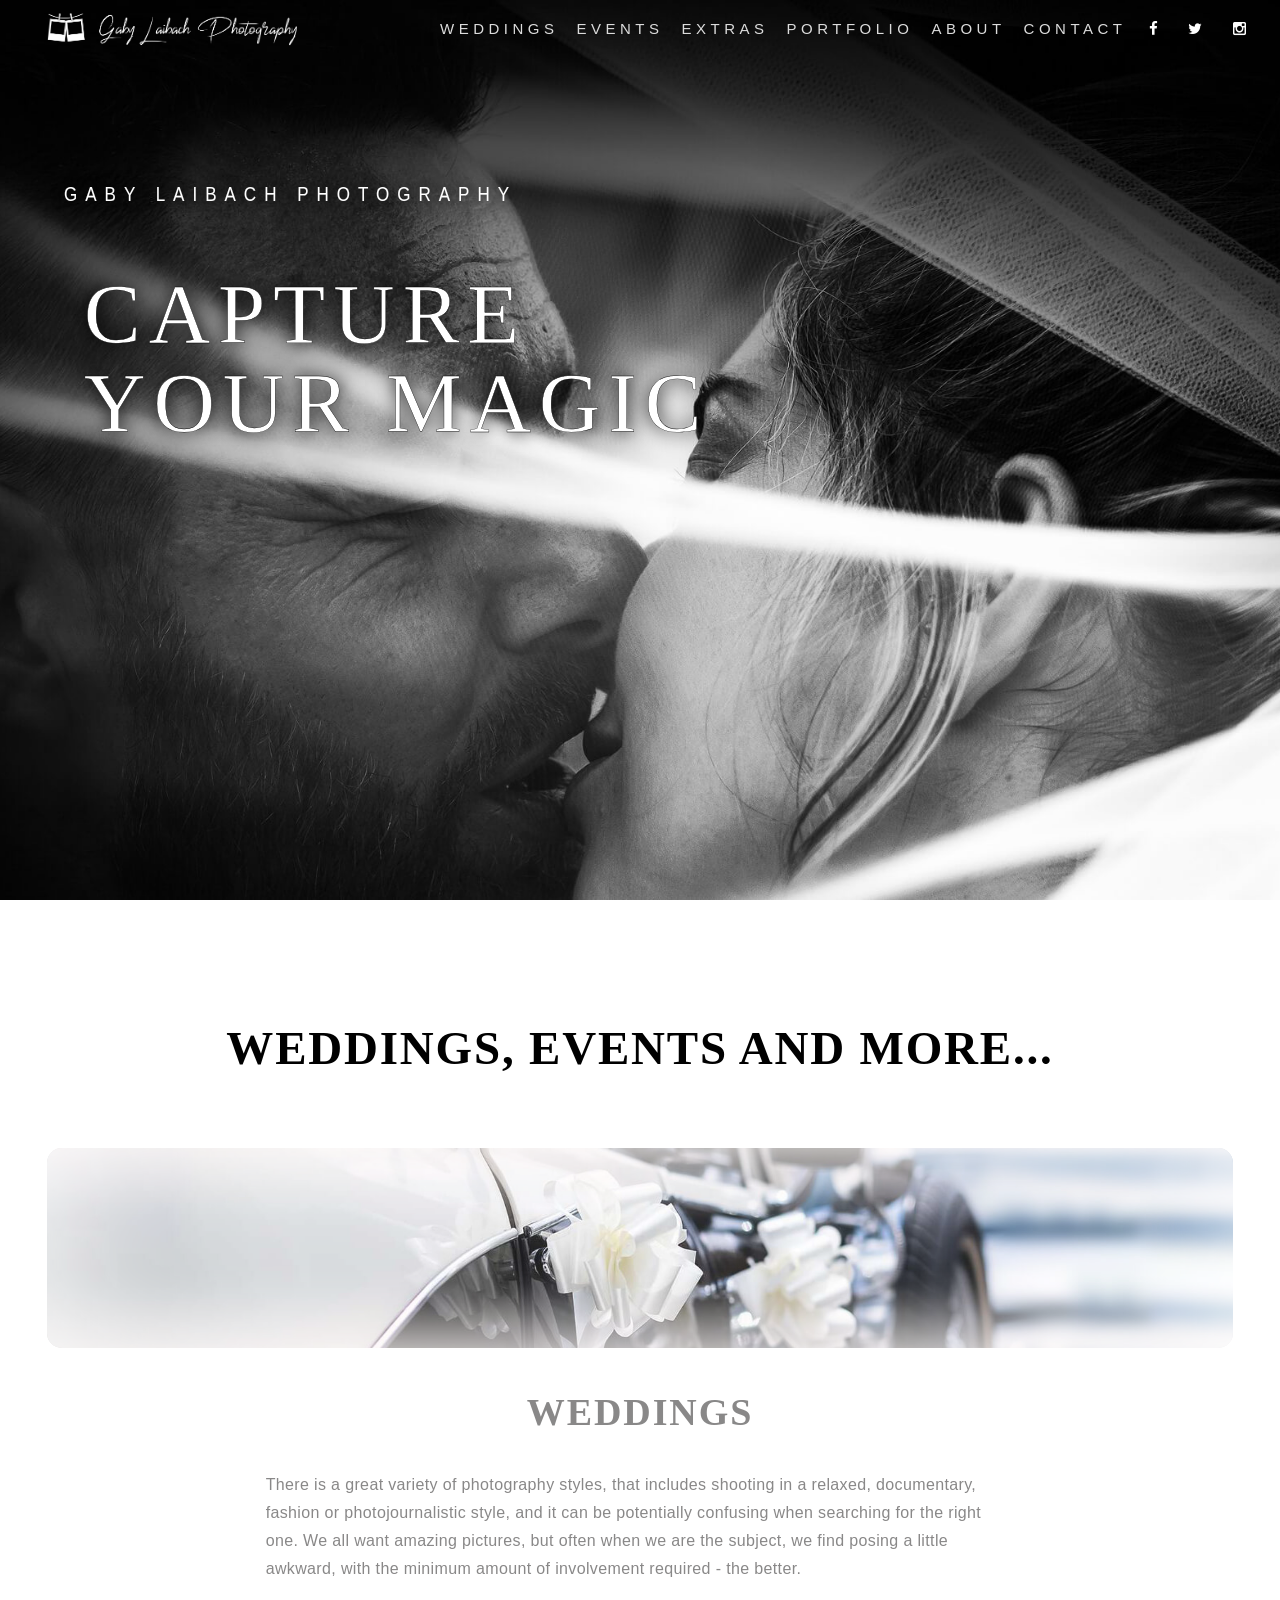
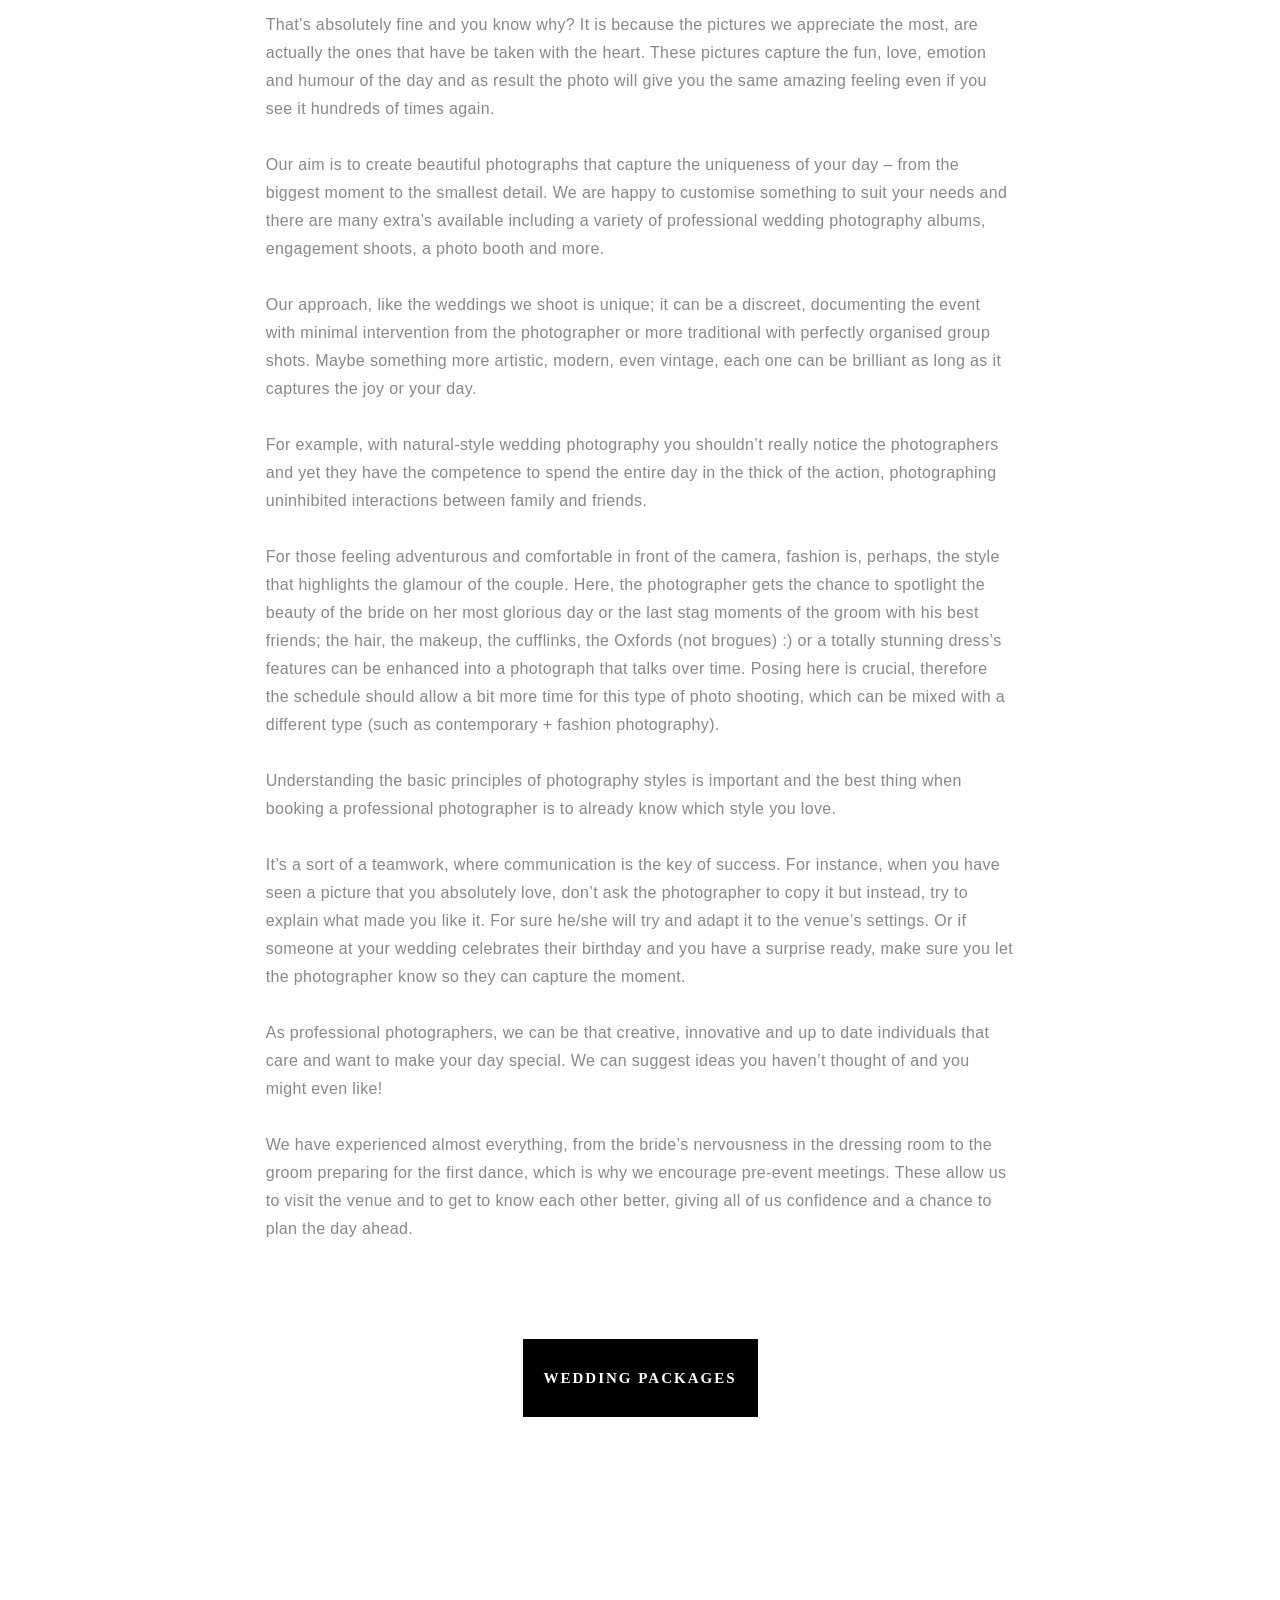
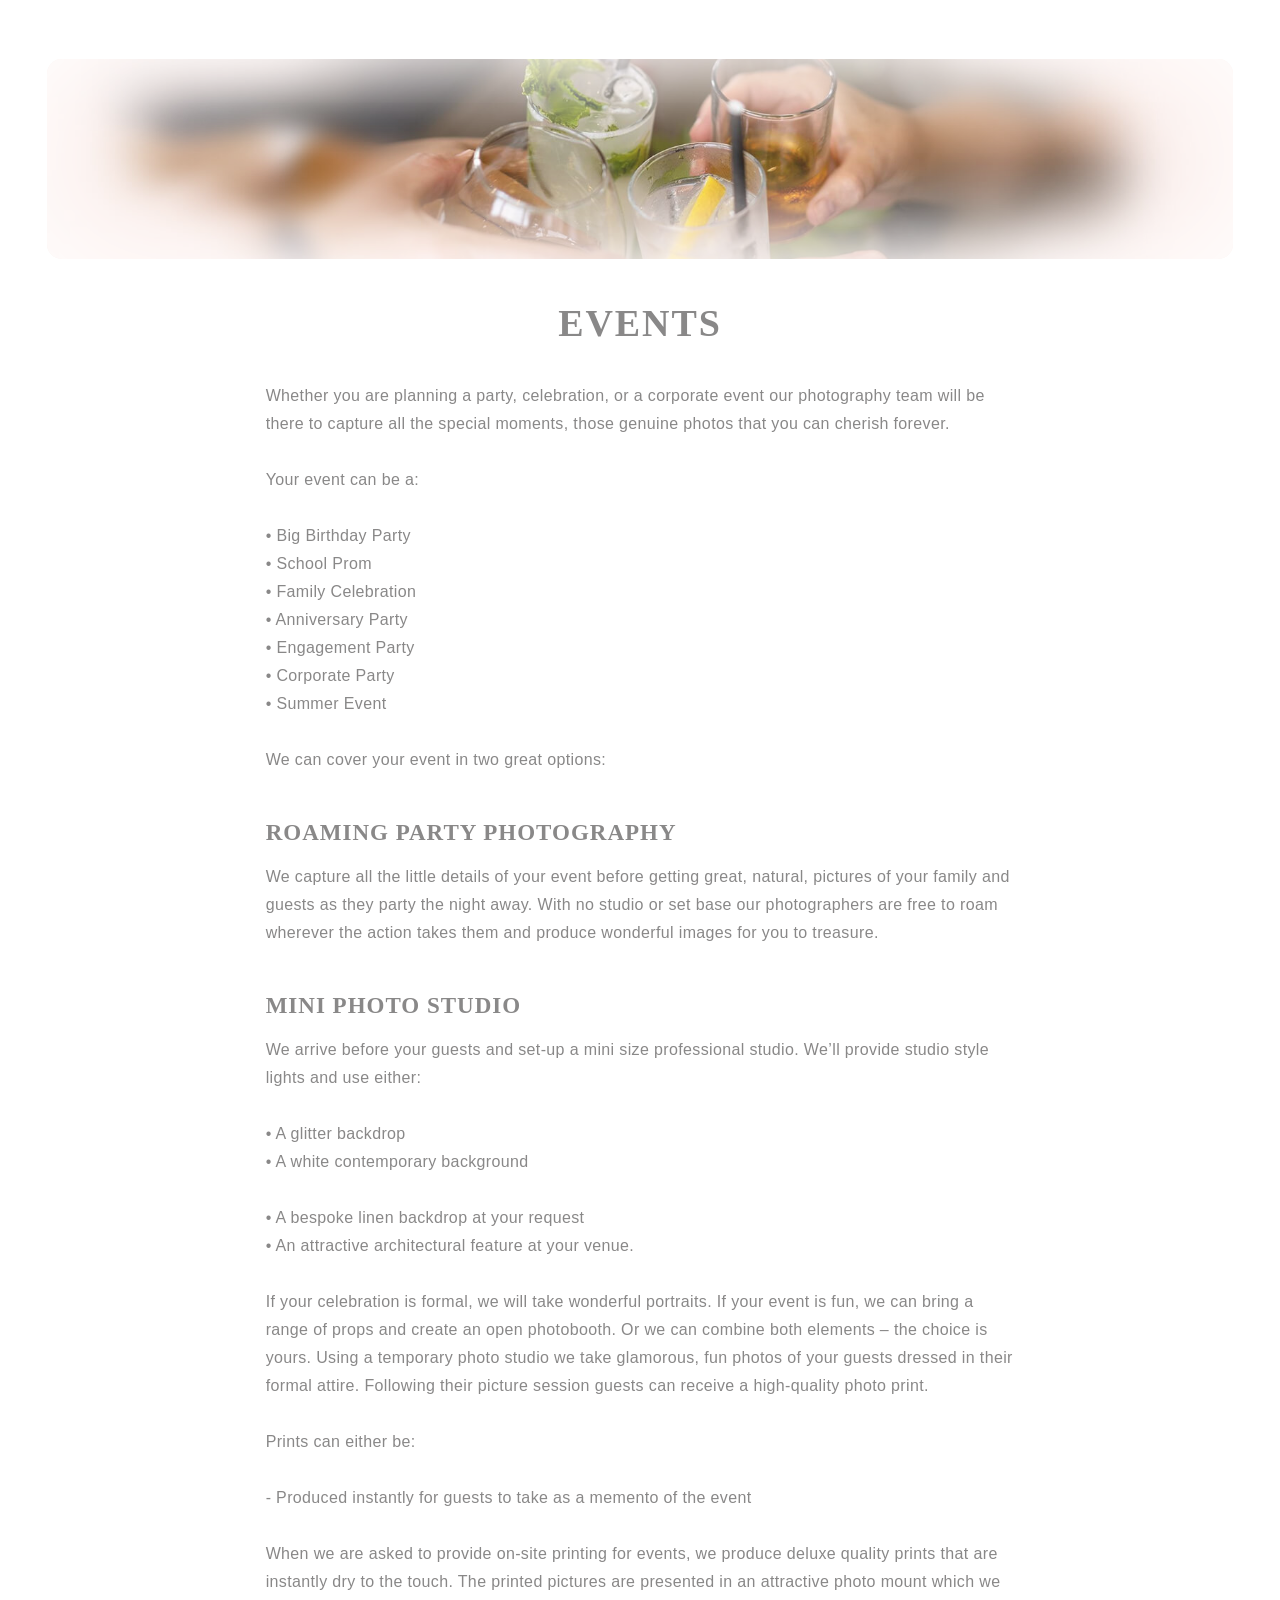
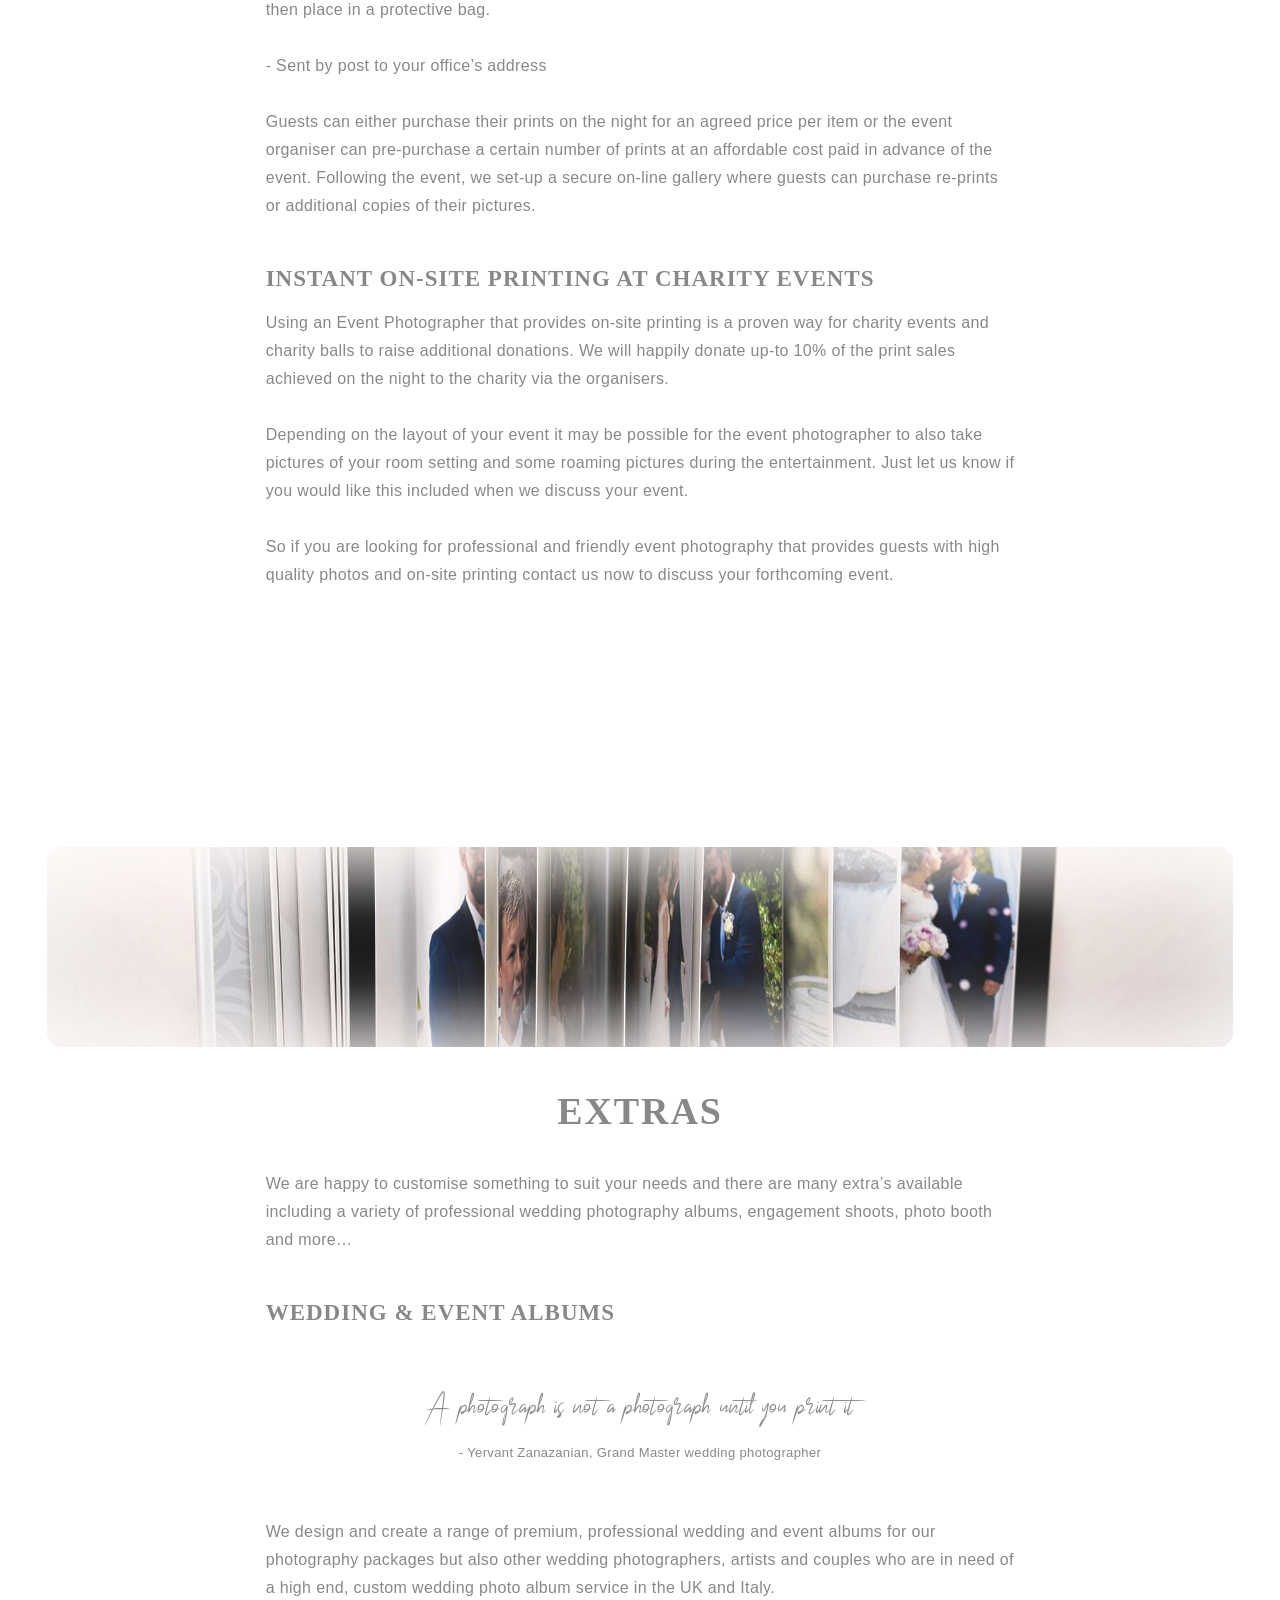
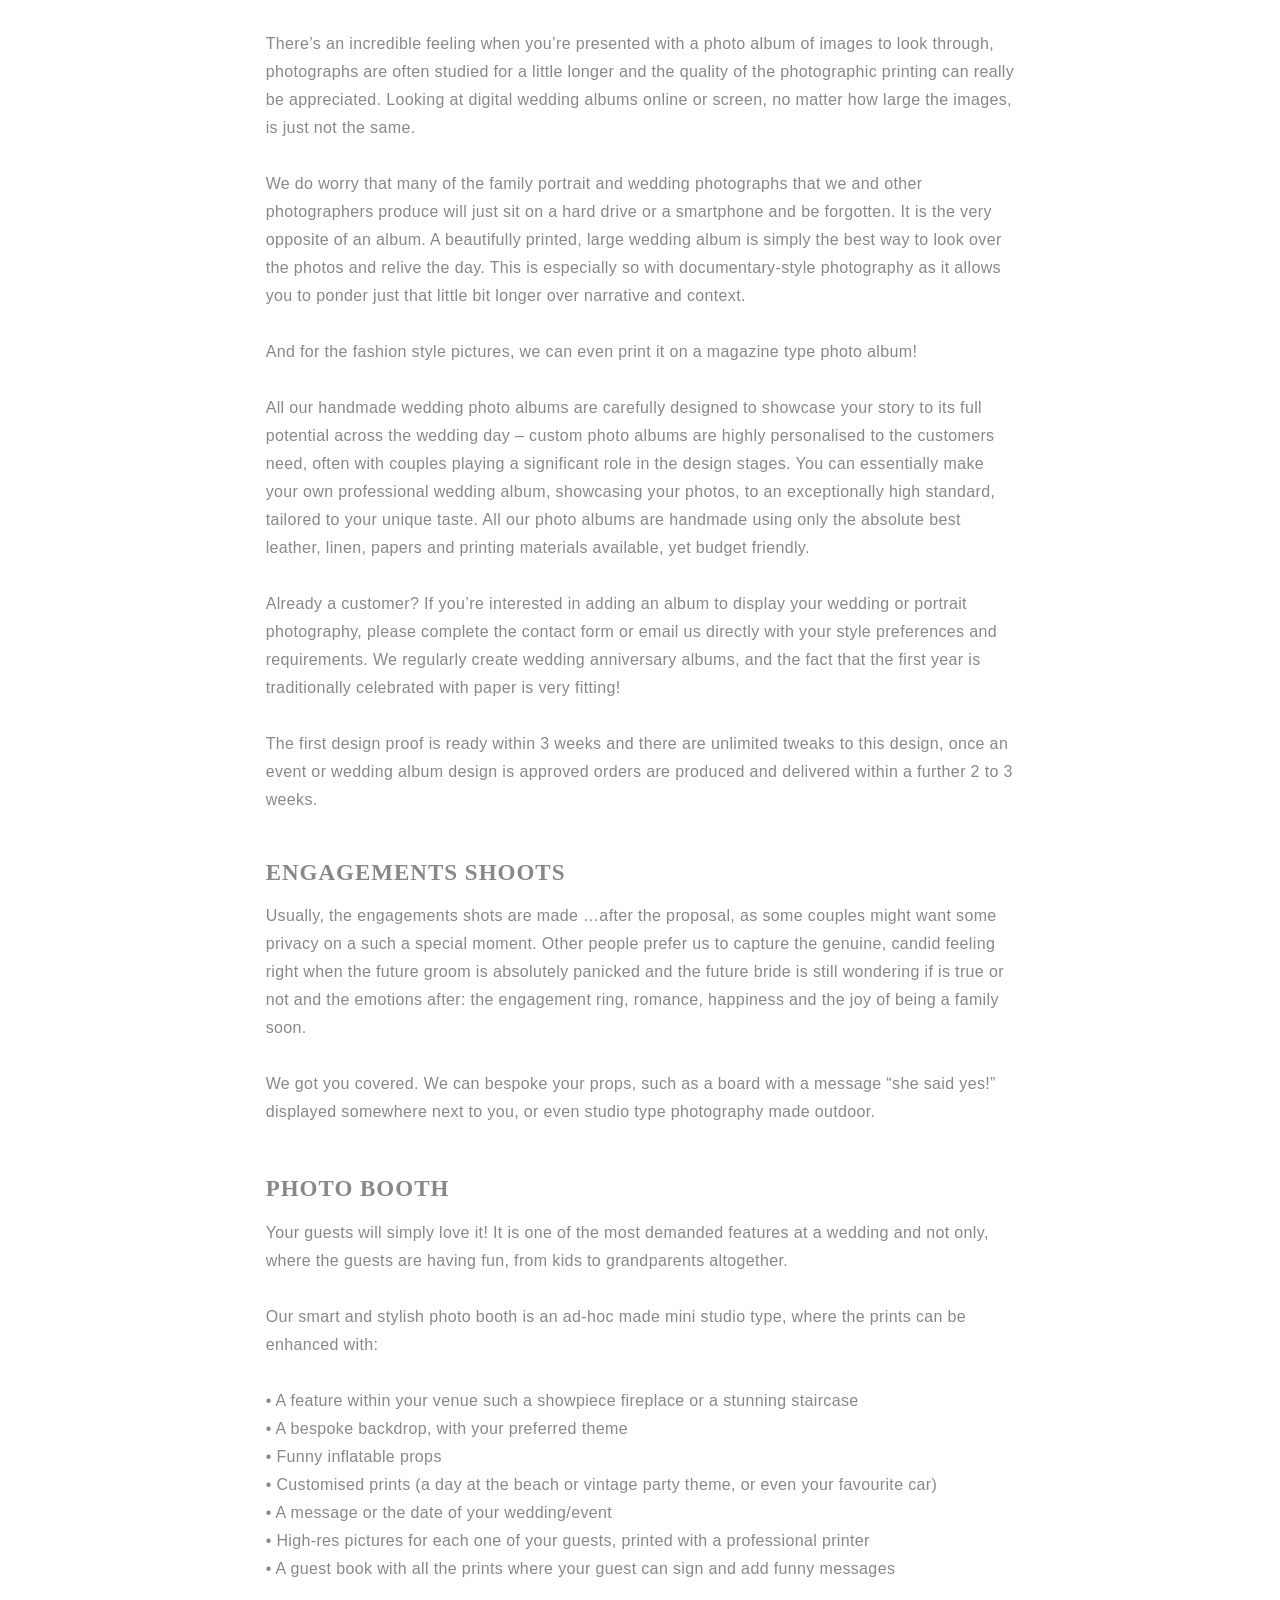
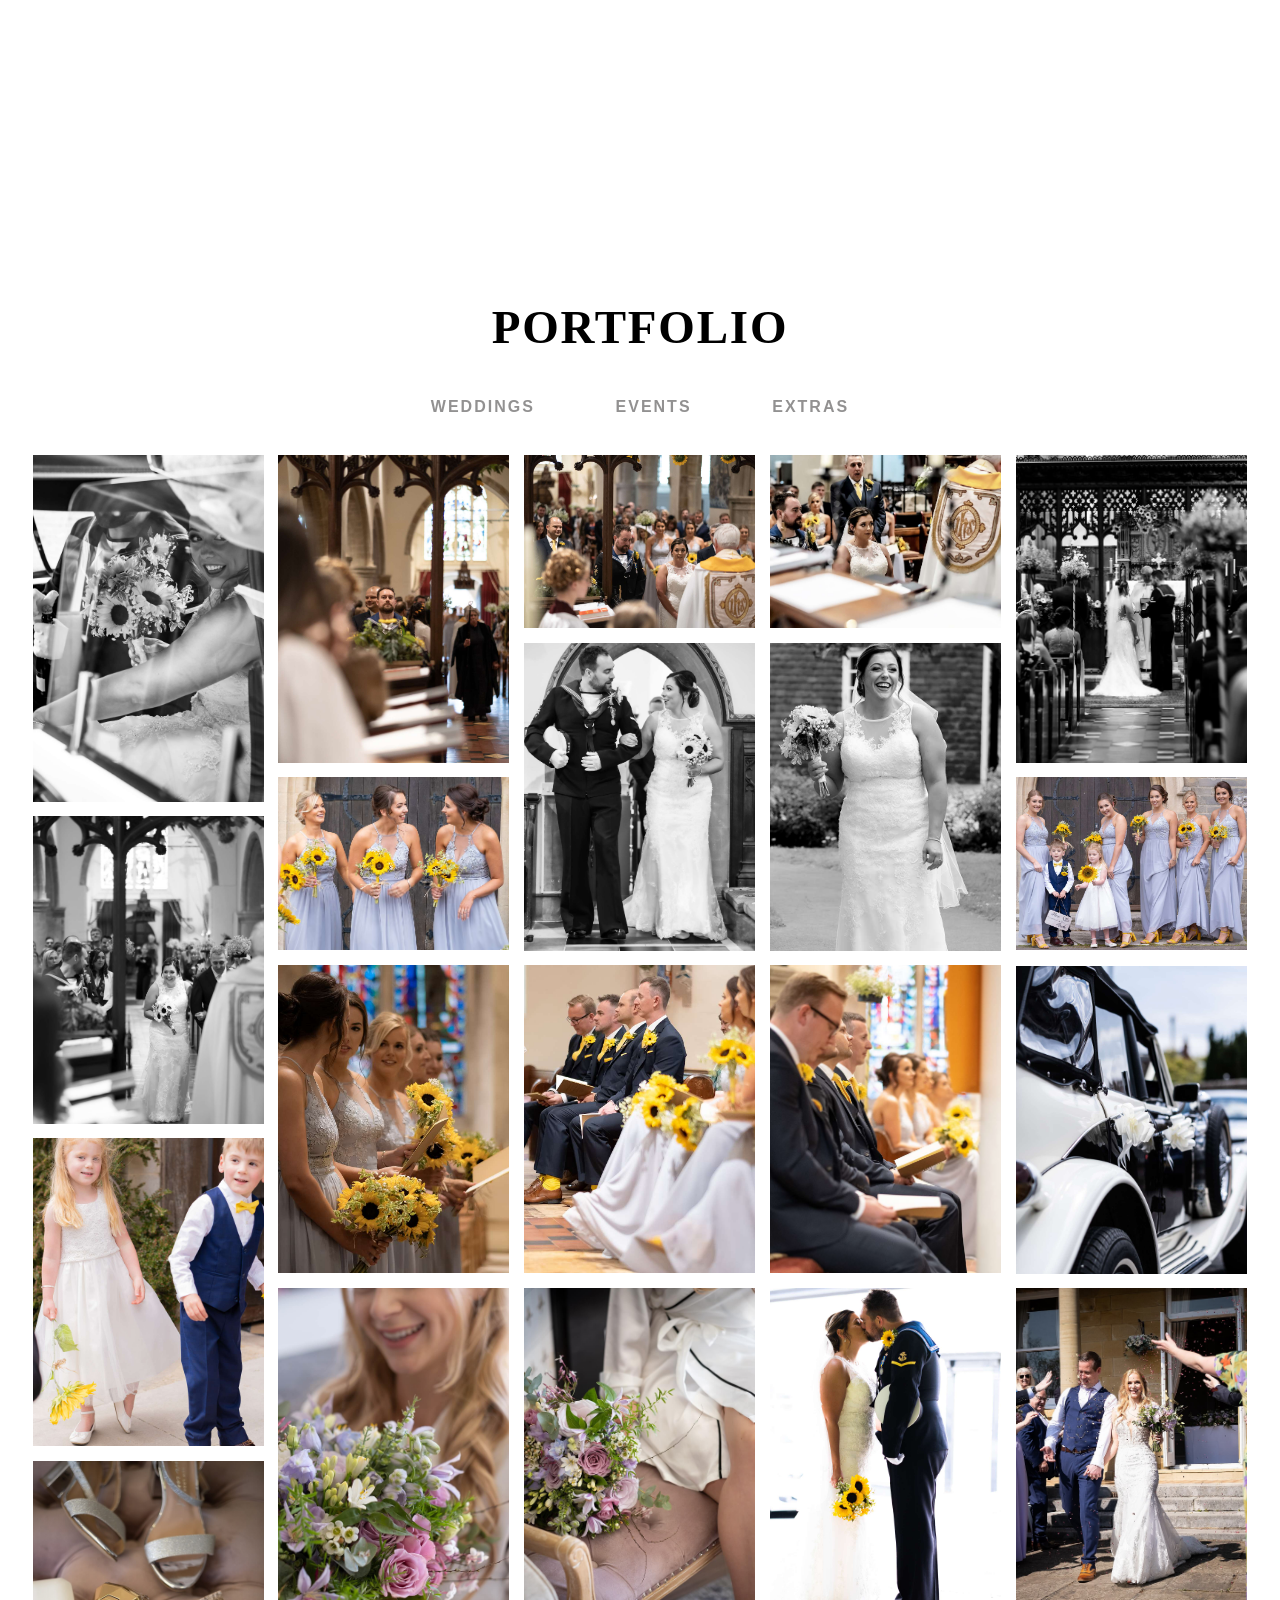
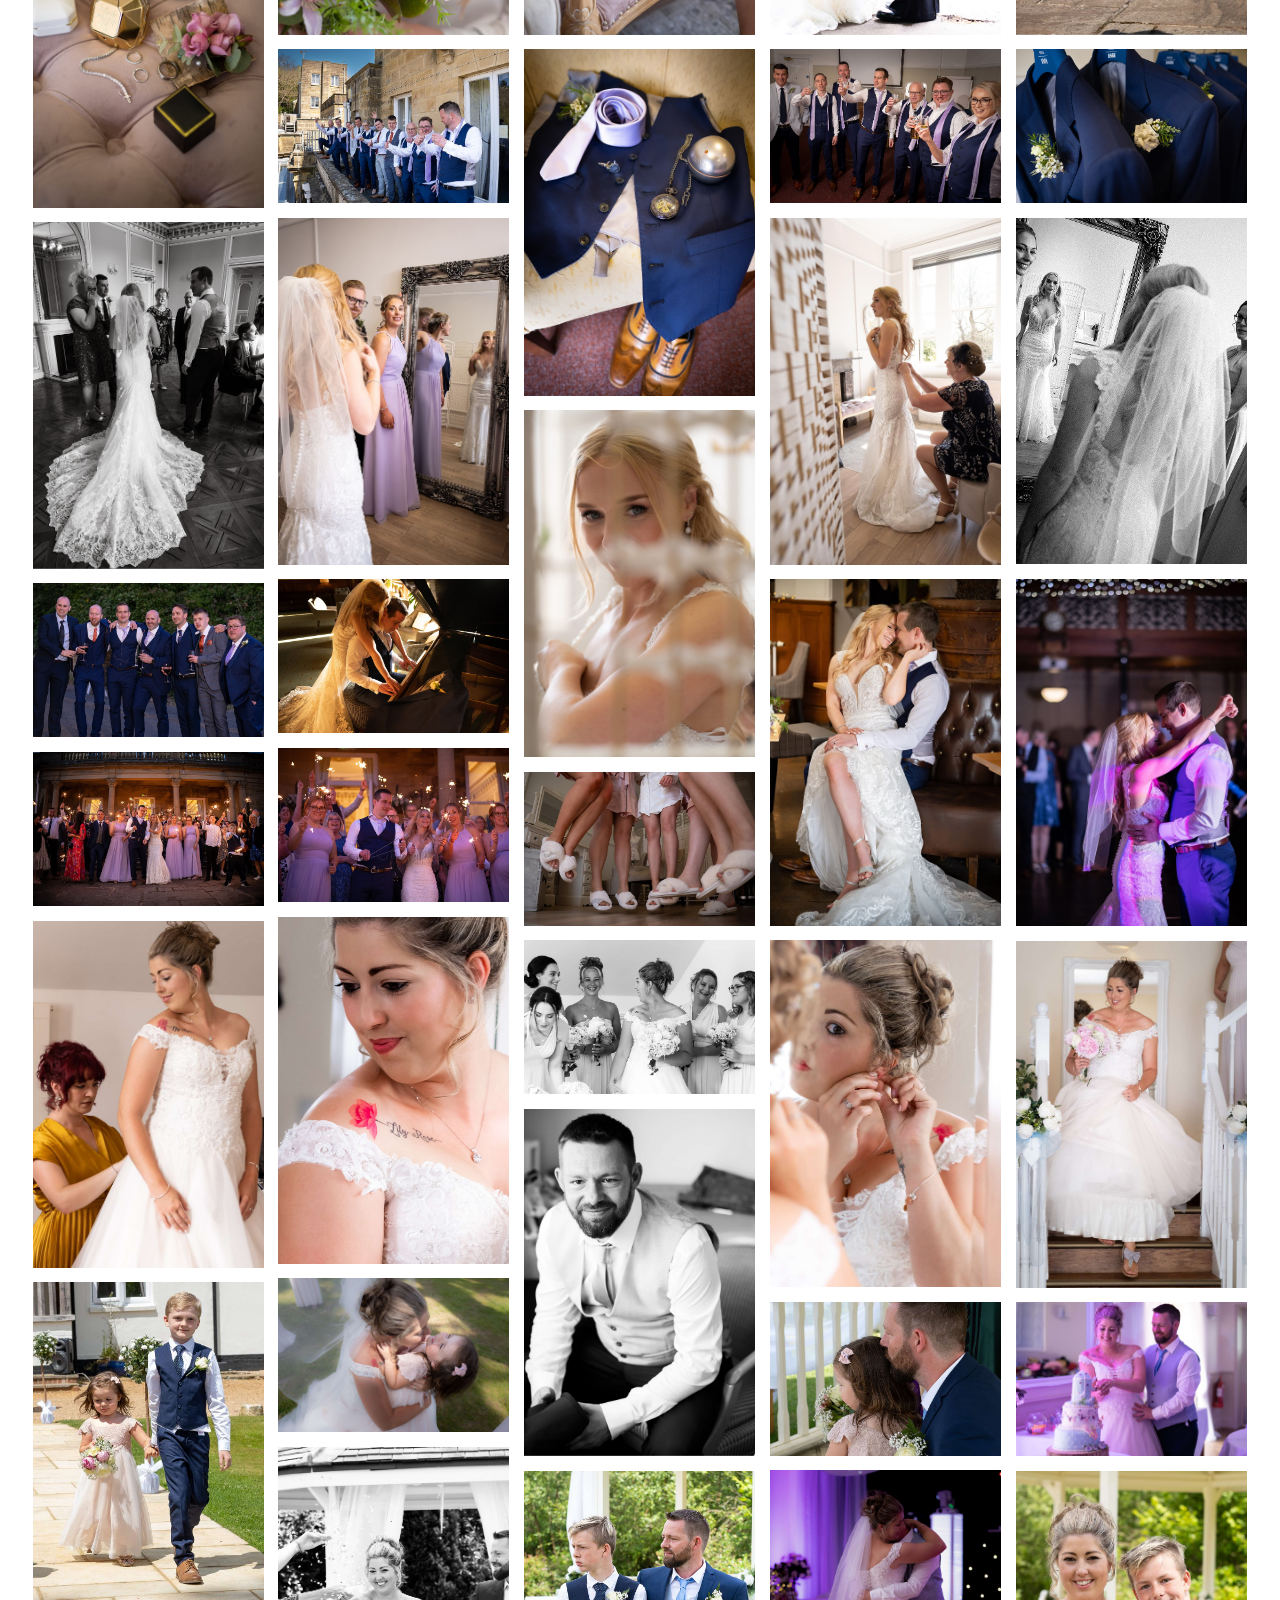
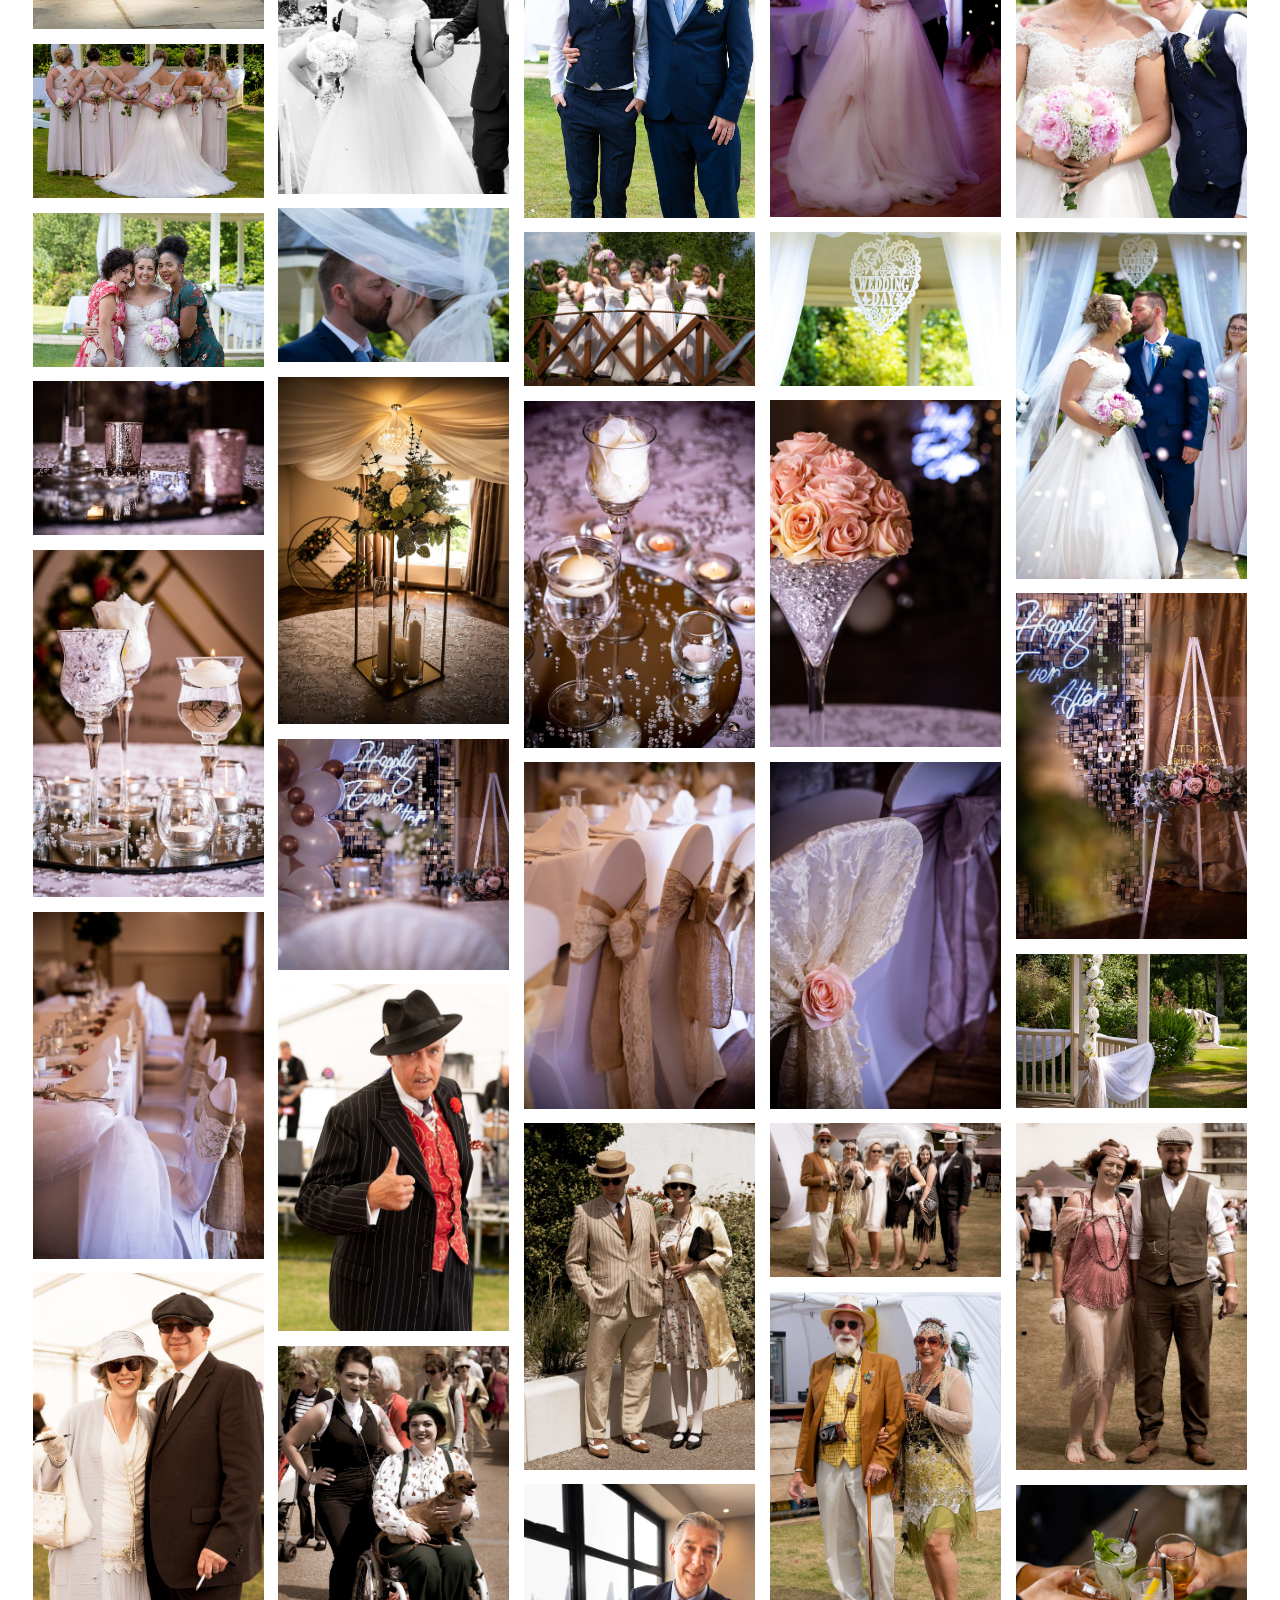
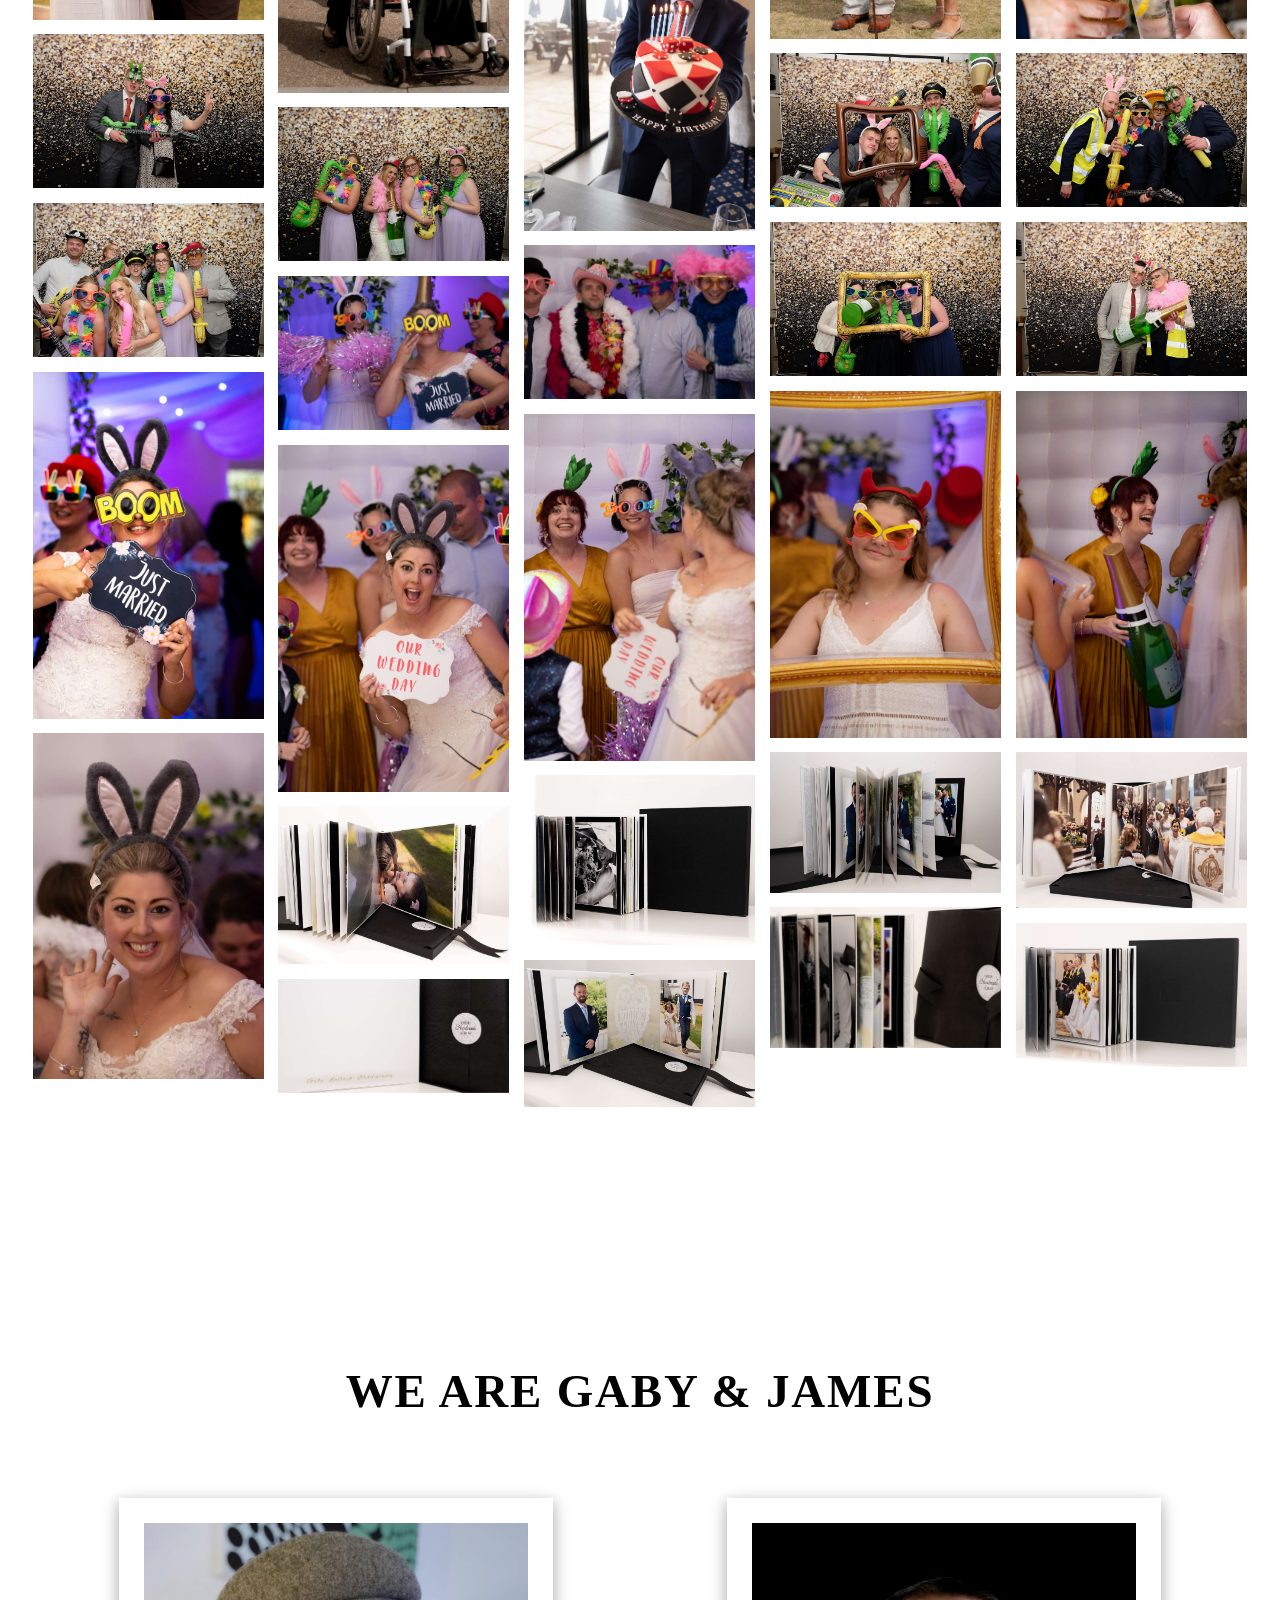
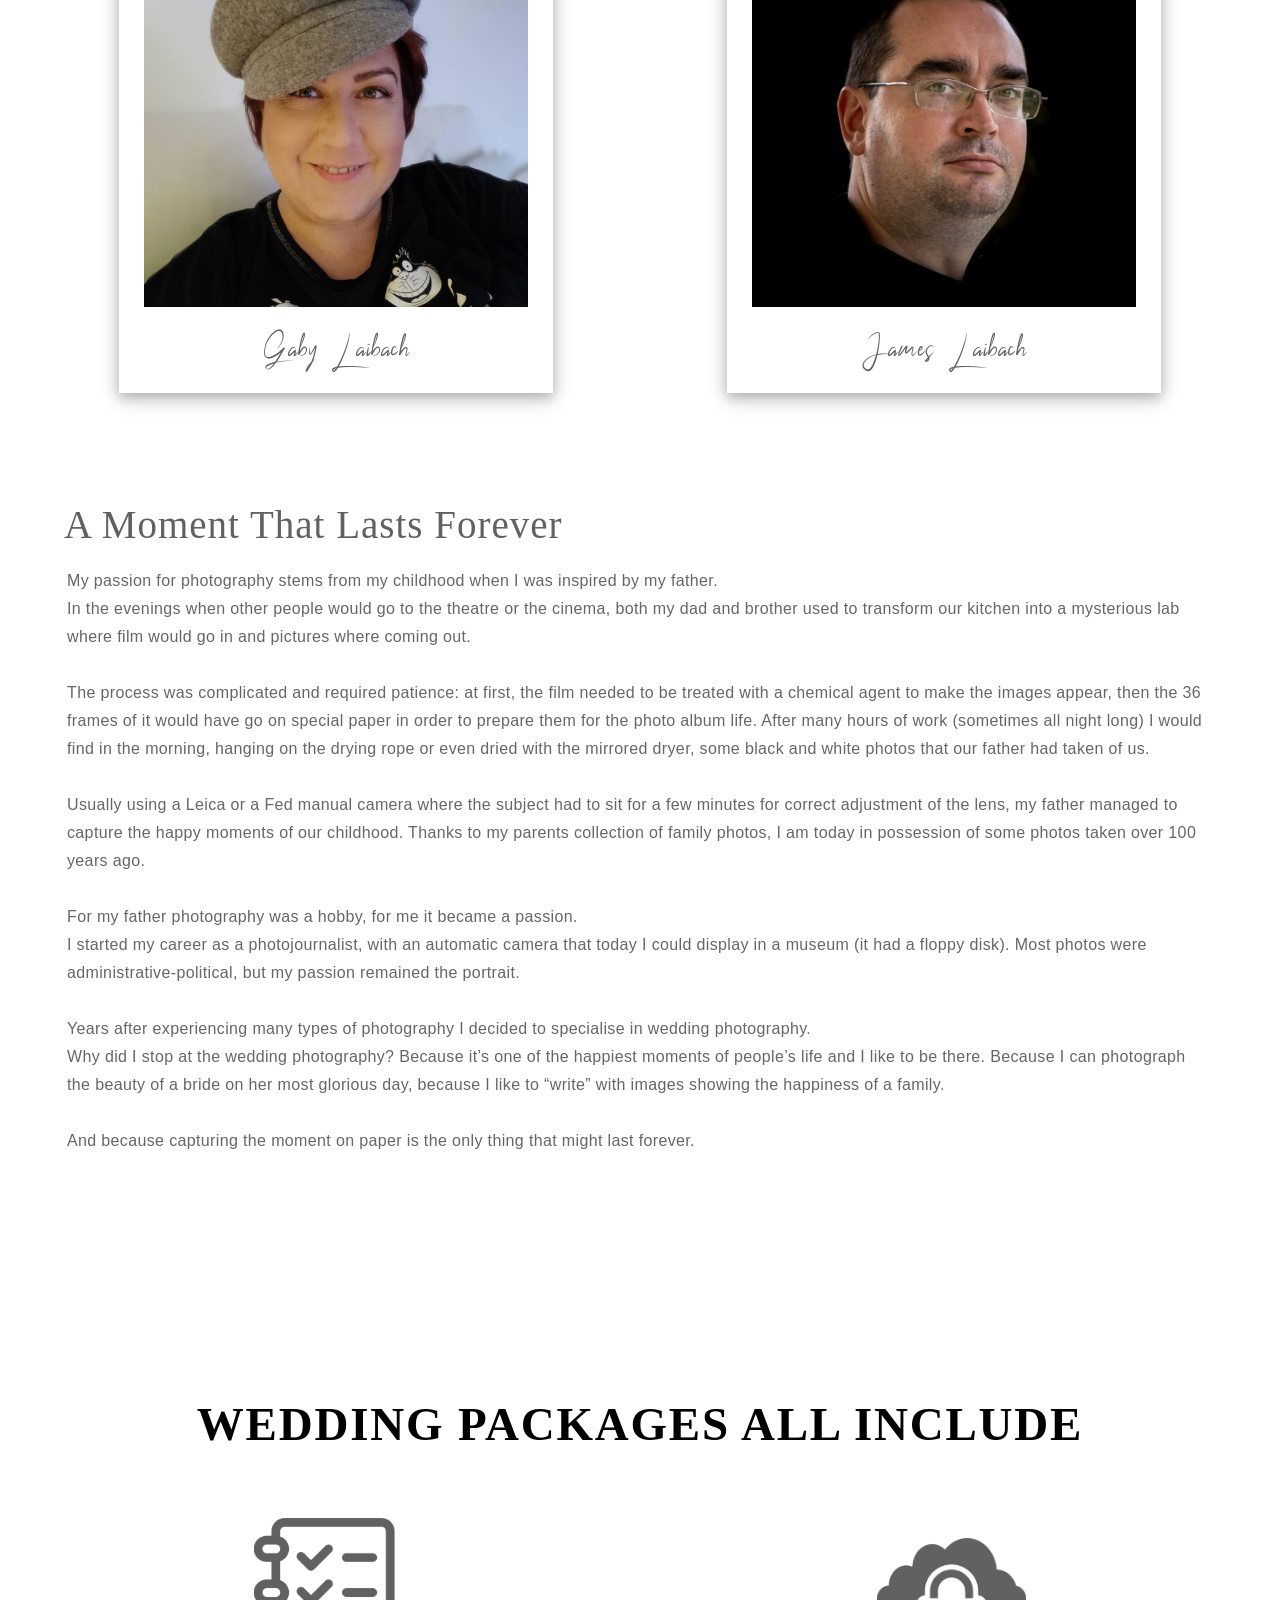
==== commit 4f5f4ae5: "Rename original_index.html to index.html" ====
--- a/index.html
+++ b/index.html
@@ -1,33 +1,33 @@
 <!DOCTYPE html>
 <html class="no-js" lang="en">
-
+ 
 <head>
-	<!-- SEO and stuff -->
-	<meta name="author" content="Weddigraphy">
+	<!-- SEO -->
+	<meta name="author" content="Gaby Laibach">
     <meta charset="utf-8">
     <meta name="viewport" content="width=device-width,initial-scale=1.0,maximum-scale=1" />
 	<meta name="description" content="Have a Look and Book Our Top Quality Wedding & Event Photography Based in East Sussex.">
 	<meta name="keywords" content="wedding, photography, wedding photography in sussex, events, prices, pricing, Weddigraphy, book now">
-	<title>Weddigraphy</title>
+	<title>Gaby Laibach Photography</title>
 	<meta name="viewport" content="width=device-width,initial-scale=1.0,maximum-scale=1,user-scalable=no">
 	<meta http-equiv="X-UA-Compatible" content="IE=edge,chrome=1">
 	<link rel="canonical" href="https://weddigraphy.co.uk/" />
-	<meta property="og:title" content="Weddigraphy" />
+	<meta property="og:title" content="Gaby Laibach Photography" />
 	<meta property="og:locale" content="en_GB" />
 	<meta property="og:type" content="website" />
 	<meta property="og:description" content="Have a Look and Book Our Top Quality Wedding & Event Photography Based in East Sussex." />
 	<meta property="og:url" content="https://weddigraphy.co.uk/" />
-	<meta property="og:site_name" content="Weddigraphy" />
+	<meta property="og:site_name" content="Gaby Laibach Photography" />
 	<meta property="og:image" content="images/carousel/carousel_1.jpg" />
 	<meta property="og:image:secure_url" content="images/carousel/carousel_1.jpg" />
 	<meta property="og:image:width" content="1920" />
 	<meta property="og:image:height" content="1100" />
 	<meta name="twitter:card" content="summary_large_image" />
 	<meta name="twitter:description" content="Have a Look and Book Our Top Quality Wedding & Event Photography Based in East Sussex." />
-	<meta name="twitter:title" content="Weddigraphy" />
-	<meta name="twitter:site" content="@Weddigraphy" />
+	<meta name="twitter:title" content="Gaby Laibach Photography" />
+	<meta name="twitter:site" content="@GabyLaibach" />
 	<meta name="twitter:image" content="images/carousel/carousel_1.jpg" />
-	<meta name="twitter:creator" content="@Weddigraphy" />
+	<meta name="twitter:creator" content="@GabyLaibach" />
 	<!-- end SEO -->
     <!-- favicons -->
     <link rel="shortcut icon" href="images/favicon.png">
@@ -60,14 +60,14 @@
 	<script src="https://www.google.com/recaptcha/api.js" async defer></script>	
 		
 <!-- Cookie Consent by https://www.TermsFeed.com -->
-<!-- <script type="text/javascript" src="//www.termsfeed.com/public/cookie-consent/4.0.0/cookie-consent.js" charset="UTF-8"></script>
+<script type="text/javascript" src="//www.termsfeed.com/public/cookie-consent/4.0.0/cookie-consent.js" charset="UTF-8"></script>
 <script type="text/javascript" charset="UTF-8">
 document.addEventListener('DOMContentLoaded', function () {
 cookieconsent.run({"notice_banner_type":"simple","consent_type":"implied","palette":"dark","language":"en","page_load_consent_levels":["strictly-necessary","functionality","tracking","targeting"],"notice_banner_reject_button_hide":false,"preferences_center_close_button_hide":false,"website_name":"Weddigraphy"});
 });
 </script>
 
-<noscript>Cookie Consent by <a href="https://www.TermsFeed.com/" rel="nofollow noopener">TermsFeed</a></noscript>-->
+<noscript>Cookie Consent by <a href="https://www.TermsFeed.com/" rel="nofollow noopener">TermsFeed</a></noscript>
 <!-- End Cookie Consent -->
 		
 		<!-- Global site tag (gtag.js) - Google Analytics -->
@@ -80,7 +80,7 @@
   gtag('config', 'G-NPEFE5GH67');
 </script>
 		
-		<style>.fix-nav {background-color: black;} .futer {width:100%; position:absolute; bottom: 0;</style>
+		
 </head>
 
 <body>
@@ -91,10 +91,18 @@
     <!-- end of pre loader -->
 
     <!-- navigation -->
-    <nav class="bg-black nav-black navbar-fixed-top navbar overlay-nav transition-fade-in navbar-default fix-nav ">
+    <nav class="nav-transparent nav-black navbar-fixed-top navbar overlay-nav transition-fade-in navbar-default fix-nav">
         <div class="container">
             <div class="row">
- 
+                <!-- logo -->
+                <div class="col-md-3 col-sm-3 col-xs-6">
+                    <a id="white-logo" class="internal-link" href="#welcome">
+                        <img alt="Gaby Laibach Photography logo" src="images/white.png" class="main-logo">
+                    </a>
+                    <a id="color-logo" class="internal-link" href="#welcome">
+                        <img alt="Gaby Laibach Photography logo" src="images/white.png" class="main-logo">
+                    </a>
+                </div>
                 <!-- logo end -->
                 <!-- toggle navigation -->
                 <div class="navbar-header">
@@ -109,13 +117,15 @@
                 <div class="col-md-9 text-right">
                     <div class="navbar-collapse collapse">
                         <ul class="nav navbar-nav navbar-right">
-                            <!--<li><a href="#services" class="internal-link">weddings</a> </li>
+                            <li><a href="#services" class="internal-link">weddings</a> </li>
 							<li><a href="#eventservices" class="internal-link">events</a> </li>
 							<li><a href="#extraservices" class="internal-link">extras</a> </li>
                             <li><a href="#portfolio" class="internal-link">portfolio</a> </li>
                             <li><a href="#about" class="internal-link">about</a> </li>
-                            <li><a href="#contact" class="internal-link">contact</a> </li>-->
-							
+                            <li><a href="#contact" class="internal-link">contact</a> </li>
+							<li><a target="_blank" href="https://www.facebook.com/pages/category/Local-Business/GabyLaibach-Weddigraphy-331834871007689/"> <i class="fa fa-facebook"></i> </a></li>
+<li><a target="_blank" href="https://twitter.com/gabylaibach"> <i class="fa fa-twitter"></i> </a></li>
+<li><a target="_blank" href="https://instagram.com/gabylaibach_weddigraphy?igshid=1f831pne58vfg"> <i class="fa fa-instagram"></i> </a></li>
                         </ul>
                     </div>
                 </div>
@@ -124,9 +134,20 @@
     </nav>
     <!-- end of navigation -->
 
+    <!-- carousel section -->
+    <section id="welcome" class="zero-padding slider-arrow-none slider-full">
+        <div id="main-slider" class="light-pagination owl-carousel">
+            <!-- carousel item -->
+		<div class="item owl-bg-img" style="background-image:url('images/carousel/carousel_1.jpg');">
+                <div class="slider-bg"></div>
+                <div class="slider-full relative"> </div>
+				 <div class="carousel-caption d-none d-md-block">Capture<br>Your Magic</div>
+				 <div class="carousel-captionz d-none d-md-block">Gaby Laibach Photography</div>
+            </div>
+            <!-- end carousel item -->
        
-        <!--</div>
-    </section>-->
+        </div>
+    </section>
     <!-- end carousel item -->
 	
 	
@@ -166,30 +187,1092 @@
 <div class="container">
 <div class="row">
 <!-- section title -->
-<div class="row  ">
-<div class="col-lg-12 col-md-12" >
-<div class ="serviceimgs" style="background-image:url('1.jpg');"></div>
-
 <div class="col-md-12 text-center zero-padding">
-<!--<h1 class="section-heading">WE'RE UNDER CONSTRUCTION</h1>-->
+<h1 class="section-heading">Weddings, Events and More...</h1>
 </div>
 <!-- end section title -->
 </div>
-<div class="row ">
-<div class="col-lg-12 col-md-12 " >
-
-
-
+<div class="row margin-top-3 ">
+<div class="col-lg-12 col-md-12 margin-top-3" >
+<div class ="serviceimgs" style="background-image:url('images/services/weddings_s.jpg');"></div>
+
+<h3 class="text-gray margin-btm-6">Weddings</h3>
+<div id="wedcont">
+<p class="text-gray">
+There is a great variety of photography styles, that includes shooting in a relaxed, documentary, fashion or photojournalistic style, and it can be potentially confusing when searching for the right one. We all want amazing pictures, but often when we are the subject, we find posing a little awkward, with the minimum amount of involvement required - the better. <br><br>
+That’s absolutely fine and you know why? It is because the pictures we appreciate the most, are actually the ones that have be taken with the heart. These pictures capture the fun, love, emotion and humour of the day and as result the photo will give you the same amazing feeling even if you see it hundreds of times again. <br><br>
+Our aim is to create beautiful photographs that capture the uniqueness of your day – from the biggest moment to the smallest detail. We are happy to customise something to suit your needs and there are many extra’s available including a variety of professional wedding photography albums, engagement shoots, a photo booth and more.<br><br>
+
+Our approach, like the weddings we shoot is unique; it can be a discreet, documenting the event with minimal intervention from the photographer or more traditional with perfectly organised group shots.  Maybe something more artistic, modern, even vintage, each one can be brilliant as long as it captures the joy or your day. <br><br>
+For example, with natural-style wedding photography you shouldn’t really notice the photographers and yet they have the competence to spend the entire day in the thick of the action, photographing uninhibited interactions between family and friends. <br><br>
+For those feeling adventurous and comfortable in front of the camera, fashion is, perhaps, the style that highlights the glamour of the couple. Here, the photographer gets the chance to spotlight the beauty of the bride on her most glorious day or the last stag moments of the groom with his best friends; the hair, the makeup, the cufflinks, the Oxfords (not brogues) :) or a totally stunning dress’s features can be enhanced into a photograph that talks over time. Posing here is crucial, therefore the schedule should allow a bit more time for this type of photo shooting, which can be mixed with a different type (such as contemporary + fashion photography).<br><br>
+Understanding the basic principles of photography styles is important and the best thing when booking a professional photographer is to already know which style you love. <br><br>
+It’s a sort of a teamwork, where communication is the key of success. For instance, when you have seen a picture that you absolutely love, don’t ask the photographer to copy it but instead, try to explain what made you like it. For sure he/she will try and adapt it to the venue’s settings. Or if someone at your wedding celebrates their birthday and you have a surprise ready, make sure you let the photographer know so they can capture the moment.  <br><br>
+As professional photographers, we can be that creative, innovative and up to date individuals that care and want to make your day special. We can suggest ideas you haven’t thought of and you might even like! <br><br>
+We have experienced almost everything, from the bride’s nervousness in the dressing room to the groom preparing for the first dance, which is why we encourage pre-event meetings. These allow us to visit the venue and to get to know each other better, giving all of us confidence and a chance to plan the day ahead.<br><br><br></p></div>
+
+
+<div class="col-md-12 text-center zero-padding">
+<p class="text-gray"><h3><a href="#wpackages"  style="font-size:15px;" class="margin-top-zero btn btn-black zero-margin-lr internal-link">WEDDING PACKAGES</a></h3></p>
+</div>
+
+
+</div>
+
+<div id="eventservices" class="col-lg-12 col-md-12 margin-top-5">
+<div class ="serviceimgs" style="background-image:url('images/services/events_s.jpg');"></div>
+
+<h3 class="text-gray margin-btm-6">Events</h3>
+
+<div id="evecont">
+<p class="text-gray">
+Whether you are planning a party, celebration, or a corporate event our photography team will be there to capture all the special moments, those genuine photos that you can cherish forever.<br><br>
+Your event can be a:<br><br>
+
+• Big Birthday Party<br>
+• School Prom<br>
+• Family Celebration<br>
+• Anniversary Party<br>
+• Engagement Party<br>
+• Corporate Party<br>
+• Summer Event<br><br>
+
+We can cover your event in two great options:<br></p><br>
+
+<h6>Roaming Party Photography</h6>
+
+<p class="text-gray">
+We capture all the little details of your event before getting great, natural, pictures of your family and guests as they party the night away. With no studio or set base our photographers are free to roam wherever the action takes them and produce wonderful images for you to treasure.</p><br>
+
+<h6>Mini Photo Studio</h6>
+
+<p class="text-gray">We arrive before your guests and set-up a mini size professional studio. We’ll provide studio style lights and use either:<br><br>
+• A glitter backdrop<br>
+• A white contemporary background<br><br>
+• A bespoke linen backdrop at your request<br>
+• An attractive architectural feature at your venue.<br><br>
+
+If your celebration is formal, we will take wonderful portraits. If your event is fun, we can bring a range of props and create an open photobooth. Or we can combine both elements – the choice is yours.
+
+Using a temporary photo studio we take glamorous, fun photos of your guests dressed in their formal attire. Following their picture session guests can receive a high-quality photo print. <br><br>
+Prints can either be:<br><br>
+- Produced instantly for guests to take as a memento of the event<br><br>
+
+When we are asked to provide on-site printing for events, we produce deluxe quality prints that are instantly dry to the touch. The printed pictures are presented in an attractive photo mount which we then place in a protective bag.<br><br>
+- Sent by post to your office’s address<br><br>
+
+Guests can either purchase their prints on the night for an agreed price per item or the event organiser can pre-purchase a certain number of prints at an affordable cost paid in advance of the event. Following the event, we set-up a secure on-line gallery where guests can purchase re-prints or additional copies of their pictures.<br>
+</p><br>
+
+
+<h6>Instant on-site printing at Charity Events</h6>
+
+
+<p class="text-gray">
+Using an Event Photographer that provides on-site printing is a proven way for charity events and charity balls to raise additional donations. We will happily donate up-to 10% of the print sales achieved on the night to the charity via the organisers.<br><br>
+
+Depending on the layout of your event it may be possible for the event photographer to also take pictures of your room setting and some roaming pictures during the entertainment. Just let us know if you would like this included when we discuss your event.<br><br>
+
+So if you are looking for professional and friendly event photography that provides guests with high quality photos and on-site printing contact us now to discuss your forthcoming event.<br>
+
+<br><br></p></div></div>
+
+<br>
+
+<div id="extraservices" class="col-lg-12 col-md-12 margin-top-5">
+<div class ="serviceimgs" style="background-image:url('images/services/extras_s.jpg');"></div>
+
+<h3 class="text-gray margin-btm-6">Extras</h3>
+
+<div id="extcont">
+<p class="text-gray">
+We are happy to customise something to suit your needs and there are many extra’s available including a variety of professional wedding photography albums, engagement shoots, photo booth and more…<br></p><br>
+
+<h6>Wedding & Event Albums</h6><br><br>
+
+<p class="quote">A photograph is not a photograph until you print it</p><br><p class="quoteow">-  Yervant Zanazanian, Grand Master wedding photographer</p>
+<br>
+<p class="text-gray">
+We design and create a range of premium, professional wedding and event albums for our photography packages but also other wedding photographers, artists and couples who are in need of a high end, custom wedding photo album service in the UK and Italy.<br><br>
+
+There’s an incredible feeling when you’re presented with a photo album of images to look through, photographs are often studied for a little longer and the quality of the photographic printing can really be appreciated. Looking at digital wedding albums online or screen, no matter how large the images, is just not the same.<br><br>
+
+We do worry that many of the family portrait and wedding photographs that we and other photographers produce will just sit on a hard drive or a smartphone and be forgotten. It is the very opposite of an album. A beautifully printed, large wedding album is simply the best way to look over the photos and relive the day. This is especially so with documentary-style photography as it allows you to ponder just that little bit longer over narrative and context.<br><br>
+And for the fashion style pictures, we can even print it on a magazine type photo album!<br><br>
+
+All our handmade wedding photo albums are carefully designed to showcase your story to its full potential across the wedding day – custom photo albums are highly personalised to the customers need, often with couples playing a significant role in the design stages. You can essentially make your own professional wedding album, showcasing your photos, to an exceptionally high standard, tailored to your unique taste. All our photo albums are handmade using only the absolute best leather, linen, papers and printing materials available, yet budget friendly.<br><br>
+
+Already a customer? If you’re interested in adding an album to display your wedding or portrait photography, please complete the contact form or email us directly with your style preferences and requirements. We regularly create wedding anniversary albums, and the fact that the first year is traditionally celebrated with paper is very fitting!<br><br>
+
+The first design proof is ready within 3 weeks and there are unlimited tweaks to this design, once an event or wedding album design is approved orders are produced and delivered within a further 2 to 3 weeks.<br></p><br>
+
+
+<h6>ENGAGEMENTS SHOOTS</h6>
+
+
+<p class="text-gray">
+Usually, the engagements shots are made …after the proposal, as some couples might want some privacy on a such a special moment. Other people prefer us to capture the genuine, candid feeling right when the future groom is absolutely panicked and the future bride is still wondering if is true or not and the emotions after: the engagement ring, romance, happiness and the joy of being a family soon.  <br><br>
+We got you covered. We can bespoke your props, such as a board with a message “she said yes!” displayed somewhere next to you, or even studio type photography made outdoor. <br><br></p>
+
+
+<h6>PHOTO BOOTH</h6>
+
+
+<p class="text-gray">
+Your guests will simply love it! It is one of the most demanded features at a wedding and not only, where the guests are having fun, from kids to grandparents altogether.<br><br>
+
+Our smart and stylish photo booth is an ad-hoc made mini studio type, where the prints can be enhanced with:<br><br>
+    • A feature within your venue such a showpiece fireplace or a stunning staircase<br>
+    • A bespoke backdrop, with your preferred theme<br>
+    • Funny inflatable props <br>
+    • Customised prints (a day at the beach or vintage party theme, or even your favourite car)<br>
+    • A message or the date of your wedding/event<br>
+    • High-res pictures for each one of your guests, printed with a professional printer<br>
+    • A guest book with all the prints where your guest can sign and add funny messages
+<br><br><br></p>
+
+
+</div></div></div></div></section>
+
+
+
+<!-- portfolio -->
+<section id="portfolio" class="portfolio-wd margin-top-6 gutter ">
+<div class="container">
+<div class="row">
+<!-- section title -->
+<div class="col-md-12 text-center ">
+<h1 class="section-heading" >Portfolio</h1>
+</div>
+<!-- end section title -->
+
+</div>
+<div class="row margin-top-btm-3 margin-btm-zero">
+<div class="col-md-12 text-center">
+<div class="text-center">
+<!-- photography filter -->
+	<ul class="xs-text-center sm-text-center grid-filter nav nav-tabs portfolio-navigation">
+		<li class="nav"> <a href="#" data-filter=".weddings">Weddings</a> </li>
+		<li class="nav"> <a href="#" data-filter=".events">Events</a> </li>
+		<li class="nav"> <a href="#" data-filter=".extras">Extras</a> </li>
+	</ul>
+<!-- end photography filter -->
+</div>
+</div>
+
+<div class="col-md-12 portfolio-grid overflow zero-padding">
+<div class="tab-content">
+<!-- filter grid -->
+<ul class="grid portfolio-popup portfolio-masonry">
+
+
+
+	<!-- photography item -->
+	<li class="weddings"><figure><div class="img-portfolio">
+	<a href="images/weddings/wedding_1.jpg" title="">
+	<img src="images/weddings/wedding_1.jpg" alt="Gaby Laibach Photography Portfolio" /></a></div></figure></li>
+	<!-- end photography item -->
+	
+	
+	<!-- photography item -->
+	<li class="weddings"><figure><div class="img-portfolio">
+	<a href="images/weddings/wedding_2.jpg" title="">
+	<img src="images/weddings/wedding_2.jpg" alt="Gaby Laibach Photography Portfolio" /></a></div></figure></li>
+	<!-- end photography item -->
+	
+		<!-- photography item -->
+	<li class="weddings"><figure><div class="img-portfolio">
+	<a href="images/weddings/wedding_3.jpg" title="">
+	<img src="images/weddings/wedding_3.jpg" alt="Gaby Laibach Photography Portfolio" /></a></div></figure></li>
+	<!-- end photography item -->
+	
+		<!-- photography item -->
+	<li class="weddings"><figure><div class="img-portfolio">
+	<a href="images/weddings/wedding_4.jpg" title="">
+	<img src="images/weddings/wedding_4.jpg" alt="Gaby Laibach Photography Portfolio" /></a></div></figure></li>
+	<!-- end photography item -->
+	
+		<!-- photography item -->
+	<li class="weddings"><figure><div class="img-portfolio">
+	<a href="images/weddings/wedding_5.jpg" title="">
+	<img src="images/weddings/wedding_5.jpg" alt="Gaby Laibach Photography Portfolio" /></a></div></figure></li>
+	<!-- end photography item -->
+	
+		<!-- photography item -->
+	<li class="weddings"><figure><div class="img-portfolio">
+	<a href="images/weddings/wedding_6.jpg" title="">
+	<img src="images/weddings/wedding_6.jpg" alt="Gaby Laibach Photography Portfolio" /></a></div></figure></li>
+	<!-- end photography item -->
+	
+		<!-- photography item -->
+	<li class="weddings"><figure><div class="img-portfolio">
+	<a href="images/weddings/wedding_7.jpg" title="">
+	<img src="images/weddings/wedding_7.jpg" alt="Gaby Laibach Photography Portfolio" /></a></div></figure></li>
+	<!-- end photography item -->
+	
+		<!-- photography item -->
+	<li class="weddings"><figure><div class="img-portfolio">
+	<a href="images/weddings/wedding_8.jpg" title="">
+	<img src="images/weddings/wedding_8.jpg" alt="Gaby Laibach Photography Portfolio" /></a></div></figure></li>
+	<!-- end photography item -->
+	
+		<!-- photography item -->
+	<li class="weddings"><figure><div class="img-portfolio">
+	<a href="images/weddings/wedding_9.jpg" title="">
+	<img src="images/weddings/wedding_9.jpg" alt="Gaby Laibach Photography Portfolio" /></a></div></figure></li>
+	<!-- end photography item -->
+	
+		<!-- photography item -->
+	<li class="weddings"><figure><div class="img-portfolio">
+	<a href="images/weddings/wedding_10.jpg" title="">
+	<img src="images/weddings/wedding_10.jpg" alt="Gaby Laibach Photography Portfolio" /></a></div></figure></li>
+	<!-- end photography item -->
+	
+		<!-- photography item -->
+	<li class="weddings"><figure><div class="img-portfolio">
+	<a href="images/weddings/wedding_11.jpg" title="">
+	<img src="images/weddings/wedding_11.jpg" alt="Gaby Laibach Photography Portfolio" /></a></div></figure></li>
+	<!-- end photography item -->
+	
+		<!-- photography item -->
+	<li class="weddings"><figure><div class="img-portfolio">
+	<a href="images/weddings/wedding_12.jpg" title="">
+	<img src="images/weddings/wedding_12.jpg" alt="Gaby Laibach Photography Portfolio" /></a></div></figure></li>
+	<!-- end photography item -->
+	
+		<!-- photography item -->
+	<li class="weddings"><figure><div class="img-portfolio">
+	<a href="images/weddings/wedding_13.jpg" title="">
+	<img src="images/weddings/wedding_13.jpg" alt="Gaby Laibach Photography Portfolio" /></a></div></figure></li>
+	<!-- end photography item -->
+	
+		<!-- photography item -->
+	<li class="weddings"><figure><div class="img-portfolio">
+	<a href="images/weddings/wedding_14.jpg" title="">
+	<img src="images/weddings/wedding_14.jpg" alt="Gaby Laibach Photography Portfolio" /></a></div></figure></li>
+	<!-- end photography item -->
+	
+		<!-- photography item -->
+	<li class="weddings"><figure><div class="img-portfolio">
+	<a href="images/weddings/wedding_15.jpg" title="">
+	<img src="images/weddings/wedding_15.jpg" alt="Gaby Laibach Photography Portfolio" /></a></div></figure></li>
+	<!-- end photography item -->
+	
+		<!-- photography item -->
+	<li class="weddings"><figure><div class="img-portfolio">
+	<a href="images/weddings/wedding_16.jpg" title="">
+	<img src="images/weddings/wedding_16.jpg" alt="Gaby Laibach Photography Portfolio" /></a></div></figure></li>
+	<!-- end photography item -->
+	
+			<!-- photography item -->
+	<li class="weddings"><figure><div class="img-portfolio">
+	<a href="images/weddings/wedding_17_may2022.jpg" title="">
+	<img src="images/weddings/wedding_17_may2022.jpg" alt="Gaby Laibach Photography Portfolio" /></a></div></figure></li>
+	<!-- end photography item -->
+	
+			<!-- photography item -->
+	<li class="weddings"><figure><div class="img-portfolio">
+	<a href="images/weddings/wedding_18_may2022.jpg" title="">
+	<img src="images/weddings/wedding_18_may2022.jpg" alt="Gaby Laibach Photography Portfolio" /></a></div></figure></li>
+	<!-- end photography item -->
+
+			<!-- photography item -->
+	<li class="weddings"><figure><div class="img-portfolio">
+	<a href="images/weddings/wedding_19_may2022.jpg" title="">
+	<img src="images/weddings/wedding_19_may2022.jpg" alt="Gaby Laibach Photography Portfolio" /></a></div></figure></li>
+	<!-- end photography item -->
+
+			<!-- photography item -->
+	<li class="weddings"><figure><div class="img-portfolio">
+	<a href="images/weddings/wedding_20_may2022.jpg" title="">
+	<img src="images/weddings/wedding_20_may2022.jpg" alt="Gaby Laibach Photography Portfolio" /></a></div></figure></li>
+	<!-- end photography item -->
+
+			<!-- photography item -->
+	<li class="weddings"><figure><div class="img-portfolio">
+	<a href="images/weddings/wedding_21_may2022.jpg" title="">
+	<img src="images/weddings/wedding_21_may2022.jpg" alt="Gaby Laibach Photography Portfolio" /></a></div></figure></li>
+	<!-- end photography item -->
+	
+			<!-- photography item -->
+	<li class="weddings"><figure><div class="img-portfolio">
+	<a href="images/weddings/wedding_22_may2022.jpg" title="">
+	<img src="images/weddings/wedding_22_may2022.jpg" alt="Gaby Laibach Photography Portfolio" /></a></div></figure></li>
+	<!-- end photography item -->
+
+			<!-- photography item -->
+	<li class="weddings"><figure><div class="img-portfolio">
+	<a href="images/weddings/wedding_23_may2022.jpg" title="">
+	<img src="images/weddings/wedding_23_may2022.jpg" alt="Gaby Laibach Photography Portfolio" /></a></div></figure></li>
+	<!-- end photography item -->
+
+			<!-- photography item -->
+	<li class="weddings"><figure><div class="img-portfolio">
+	<a href="images/weddings/wedding_24_may2022.jpg" title="">
+	<img src="images/weddings/wedding_24_may2022.jpg" alt="Gaby Laibach Photography Portfolio" /></a></div></figure></li>
+	<!-- end photography item -->
+
+			<!-- photography item -->
+	<li class="weddings"><figure><div class="img-portfolio">
+	<a href="images/weddings/wedding_25_may2022.jpg" title="">
+	<img src="images/weddings/wedding_25_may2022.jpg" alt="Gaby Laibach Photography Portfolio" /></a></div></figure></li>
+	<!-- end photography item -->
+
+			<!-- photography item -->
+	<li class="weddings"><figure><div class="img-portfolio">
+	<a href="images/weddings/wedding_26_may2022.jpg" title="">
+	<img src="images/weddings/wedding_26_may2022.jpg" alt="Gaby Laibach Photography Portfolio" /></a></div></figure></li>
+	<!-- end photography item -->
+	
+			<!-- photography item -->
+	<li class="weddings"><figure><div class="img-portfolio">
+	<a href="images/weddings/wedding_27_may2022.jpg" title="">
+	<img src="images/weddings/wedding_27_may2022.jpg" alt="Gaby Laibach Photography Portfolio" /></a></div></figure></li>
+	<!-- end photography item -->
+
+			<!-- photography item -->
+	<li class="weddings"><figure><div class="img-portfolio">
+	<a href="images/weddings/wedding_28_may2022.jpg" title="">
+	<img src="images/weddings/wedding_28_may2022.jpg" alt="Gaby Laibach Photography Portfolio" /></a></div></figure></li>
+	<!-- end photography item -->
+
+			<!-- photography item -->
+			<!--
+	<li class="weddings"><figure><div class="img-portfolio">
+	<a href="images/weddings/wedding_29_may2022.jpg" title="">
+	<img src="images/weddings/wedding_29_may2022.jpg" alt="Gaby Laibach Photography Portfolio" /></a></div></figure></li>
+	<!- - end photography item -->
+
+			<!-- photography item -->
+	<li class="weddings"><figure><div class="img-portfolio">
+	<a href="images/weddings/wedding_30_may2022.jpg" title="">
+	<img src="images/weddings/wedding_30_may2022.jpg" alt="Gaby Laibach Photography Portfolio" /></a></div></figure></li>
+	<!-- end photography item -->
+	
+			<!-- photography item -->
+			<!--
+	<li class="weddings"><figure><div class="img-portfolio">
+	<a href="images/weddings/wedding_31_may2022.jpg" title="">
+	<img src="images/weddings/wedding_31_may2022.jpg" alt="Gaby Laibach Photography Portfolio" /></a></div></figure></li>
+	<!- - end photography item -->
+
+			<!-- photography item -->
+	<li class="weddings"><figure><div class="img-portfolio">
+	<a href="images/weddings/wedding_32_may2022.jpg" title="">
+	<img src="images/weddings/wedding_32_may2022.jpg" alt="Gaby Laibach Photography Portfolio" /></a></div></figure></li>
+	<!-- end photography item -->
+
+			<!-- photography item -->
+	<li class="weddings"><figure><div class="img-portfolio">
+	<a href="images/weddings/wedding_33_may2022.jpg" title="">
+	<img src="images/weddings/wedding_33_may2022.jpg" alt="Gaby Laibach Photography Portfolio" /></a></div></figure></li>
+	<!-- end photography item -->
+
+			<!-- photography item -->
+	<li class="weddings"><figure><div class="img-portfolio">
+	<a href="images/weddings/wedding_34_may2022.jpg" title="">
+	<img src="images/weddings/wedding_34_may2022.jpg" alt="Gaby Laibach Photography Portfolio" /></a></div></figure></li>
+	<!-- end photography item -->
+
+			<!-- photography item -->
+	<li class="weddings"><figure><div class="img-portfolio">
+	<a href="images/weddings/wedding_35_may2022.jpg" title="">
+	<img src="images/weddings/wedding_35_may2022.jpg" alt="Gaby Laibach Photography Portfolio" /></a></div></figure></li>
+	<!-- end photography item -->
+	
+			<!-- photography item -->
+	<li class="weddings"><figure><div class="img-portfolio">
+	<a href="images/weddings/wedding_36_may2022.jpg" title="">
+	<img src="images/weddings/wedding_36_may2022.jpg" alt="Gaby Laibach Photography Portfolio" /></a></div></figure></li>
+	<!-- end photography item -->
+	
+			<!-- photography item -->
+	<li class="weddings"><figure><div class="img-portfolio">
+	<a href="images/weddings/wedding_37_may2022.jpg" title="">
+	<img src="images/weddings/wedding_37_may2022.jpg" alt="Gaby Laibach Photography Portfolio" /></a></div></figure></li>
+	<!-- end photography item -->
+	
+			<!-- photography item -->
+	<li class="weddings"><figure><div class="img-portfolio">
+	<a href="images/weddings/wedding_38_may2022.jpg" title="">
+	<img src="images/weddings/wedding_38_may2022.jpg" alt="Gaby Laibach Photography Portfolio" /></a></div></figure></li>
+	<!-- end photography item -->
+	
+		<!-- photography item -->
+	<li class="weddings"><figure><div class="img-portfolio">
+	<a href="images/weddings/wedding_17.jpg" title="">
+	<img src="images/weddings/wedding_17.jpg" alt="Gaby Laibach Photography Portfolio" /></a></div></figure></li>
+	<!-- end photography item -->
+	
+		<!-- photography item -->
+	<li class="weddings"><figure><div class="img-portfolio">
+	<a href="images/weddings/wedding_18.jpg" title="">
+	<img src="images/weddings/wedding_18.jpg" alt="Gaby Laibach Photography Portfolio" /></a></div></figure></li>
+	<!-- end photography item -->
+	
+		<!-- photography item -->
+	<li class="weddings"><figure><div class="img-portfolio">
+	<a href="images/weddings/wedding_19.jpg" title="">
+	<img src="images/weddings/wedding_19.jpg" alt="Gaby Laibach Photography Portfolio" /></a></div></figure></li>
+	<!-- end photography item -->
+	
+		<!-- photography item -->
+	<li class="weddings"><figure><div class="img-portfolio">
+	<a href="images/weddings/wedding_20.jpg" title="">
+	<img src="images/weddings/wedding_20.jpg" alt="Gaby Laibach Photography Portfolio" /></a></div></figure></li>
+	<!-- end photography item -->
+	
+		<!-- photography item -->
+	<li class="weddings"><figure><div class="img-portfolio">
+	<a href="images/weddings/wedding_21.jpg" title="">
+	<img src="images/weddings/wedding_21.jpg" alt="Gaby Laibach Photography Portfolio" /></a></div></figure></li>
+	<!-- end photography item -->
+	
+		<!-- photography item -->
+	<li class="weddings"><figure><div class="img-portfolio">
+	<a href="images/weddings/wedding_22.jpg" title="">
+	<img src="images/weddings/wedding_22.jpg" alt="Gaby Laibach Photography Portfolio" /></a></div></figure></li>
+	<!-- end photography item -->
+	
+		<!-- photography item -->
+	<li class="weddings"><figure><div class="img-portfolio">
+	<a href="images/weddings/wedding_23.jpg" title="">
+	<img src="images/weddings/wedding_23.jpg" alt="Gaby Laibach Photography Portfolio" /></a></div></figure></li>
+	<!-- end photography item -->
+	
+		<!-- photography item -->
+	<li class="weddings"><figure><div class="img-portfolio">
+	<a href="images/weddings/wedding_24.jpg" title="">
+	<img src="images/weddings/wedding_24.jpg" alt="Gaby Laibach Photography Portfolio" /></a></div></figure></li>
+	<!-- end photography item -->
+	
+		<!-- photography item -->
+	<li class="weddings"><figure><div class="img-portfolio">
+	<a href="images/weddings/wedding_25.jpg" title="">
+	<img src="images/weddings/wedding_25.jpg" alt="Gaby Laibach Photography Portfolio" /></a></div></figure></li>
+	<!-- end photography item -->
+	
+		<!-- photography item -->
+	<li class="weddings"><figure><div class="img-portfolio">
+	<a href="images/weddings/wedding_26.jpg" title="">
+	<img src="images/weddings/wedding_26.jpg" alt="Gaby Laibach Photography Portfolio" /></a></div></figure></li>
+	<!-- end photography item -->
+	
+		<!-- photography item -->
+	<li class="weddings"><figure><div class="img-portfolio">
+	<a href="images/weddings/wedding_27.jpg" title="">
+	<img src="images/weddings/wedding_27.jpg" alt="Gaby Laibach Photography Portfolio" /></a></div></figure></li>
+	<!-- end photography item -->
+	
+		<!-- photography item -->
+	<li class="weddings"><figure><div class="img-portfolio">
+	<a href="images/weddings/wedding_28.jpg" title="">
+	<img src="images/weddings/wedding_28.jpg" alt="Gaby Laibach Photography Portfolio" /></a></div></figure></li>
+	<!-- end photography item -->
+	
+		<!-- photography item -->
+	<li class="weddings"><figure><div class="img-portfolio">
+	<a href="images/weddings/wedding_29.jpg" title="">
+	<img src="images/weddings/wedding_29.jpg" alt="Gaby Laibach Photography Portfolio" /></a></div></figure></li>
+	<!-- end photography item -->
+	
+		<!-- photography item -->
+	<li class="weddings"><figure><div class="img-portfolio">
+	<a href="images/weddings/wedding_30.jpg" title="">
+	<img src="images/weddings/wedding_30.jpg" alt="Gaby Laibach Photography Portfolio" /></a></div></figure></li>
+	<!-- end photography item -->
+	
+		<!-- photography item -->
+	<li class="weddings"><figure><div class="img-portfolio">
+	<a href="images/weddings/wedding_31.jpg" title="">
+	<img src="images/weddings/wedding_31.jpg" alt="Gaby Laibach Photography Portfolio" /></a></div></figure></li>
+	<!-- end photography item -->
+	
+		<!-- photography item -->
+	<li class="weddings"><figure><div class="img-portfolio">
+	<a href="images/weddings/wedding_32.jpg" title="">
+	<img src="images/weddings/wedding_32.jpg" alt="Gaby Laibach Photography Portfolio" /></a></div></figure></li>
+	<!-- end photography item -->
+	
+		<!-- photography item -->
+	<li class="weddings"><figure><div class="img-portfolio">
+	<a href="images/weddings/wedding_33.jpg" title="">
+	<img src="images/weddings/wedding_33.jpg" alt="Gaby Laibach Photography Portfolio" /></a></div></figure></li>
+	<!-- end photography item -->
+	
+		<!-- photography item -->
+	<li class="weddings"><figure><div class="img-portfolio">
+	<a href="images/weddings/wedding_34.jpg" title="">
+	<img src="images/weddings/wedding_34.jpg" alt="Gaby Laibach Photography Portfolio" /></a></div></figure></li>
+	<!-- end photography item -->
+	
+		<!-- photography item -->
+	<li class="weddings"><figure><div class="img-portfolio">
+	<a href="images/weddings/wedding_35.jpg" title="">
+	<img src="images/weddings/wedding_35.jpg" alt="Gaby Laibach Photography Portfolio" /></a></div></figure></li>
+	<!-- end photography item -->
+	
+		<!-- photography item -->
+	<li class="weddings"><figure><div class="img-portfolio">
+	<a href="images/weddings/wedding_36.jpg" title="">
+	<img src="images/weddings/wedding_36.jpg" alt="Gaby Laibach Photography Portfolio" /></a></div></figure></li>
+	<!-- end photography item -->
+	
+
+
+	<!-- EVENTS -->
+	
+		<!-- photography item -->
+	<li class="events"><figure><div class="img-portfolio">
+	<a href="images/events/event_01.jpg" title="">
+	<img src="images/events/event_01.jpg" alt="Gaby Laibach Photography Portfolio" /></a></div></figure></li>
+	<!-- end photography item -->
+	
+		<!-- photography item -->
+	<li class="events"><figure><div class="img-portfolio">
+	<a href="images/events/event_02.jpg" title="">
+	<img src="images/events/event_02.jpg" alt="Gaby Laibach Photography Portfolio" /></a></div></figure></li>
+	<!-- end photography item -->
+	
+		<!-- photography item -->
+	<li class="events"><figure><div class="img-portfolio">
+	<a href="images/events/event_03.jpg" title="">
+	<img src="images/events/event_03.jpg" alt="Gaby Laibach Photography Portfolio" /></a></div></figure></li>
+	<!-- end photography item -->
+	
+		<!-- photography item -->
+	<li class="events"><figure><div class="img-portfolio">
+	<a href="images/events/event_04.jpg" title="">
+	<img src="images/events/event_04.jpg" alt="Gaby Laibach Photography Portfolio" /></a></div></figure></li>
+	<!-- end photography item -->
+	
+		<!-- photography item -->
+	<li class="events"><figure><div class="img-portfolio">
+	<a href="images/events/event_05.jpg" title="">
+	<img src="images/events/event_05.jpg" alt="Gaby Laibach Photography Portfolio" /></a></div></figure></li>
+	<!-- end photography item -->
+	
+		<!-- photography item -->
+	<li class="events"><figure><div class="img-portfolio">
+	<a href="images/events/event_06.jpg" title="">
+	<img src="images/events/event_06.jpg" alt="Gaby Laibach Photography Portfolio" /></a></div></figure></li>
+	<!-- end photography item -->
+	
+		<!-- photography item -->
+	<li class="events"><figure><div class="img-portfolio">
+	<a href="images/events/event_07.jpg" title="">
+	<img src="images/events/event_07.jpg" alt="Gaby Laibach Photography Portfolio" /></a></div></figure></li>
+	<!-- end photography item -->
+	
+		<!-- photography item -->
+	<li class="events"><figure><div class="img-portfolio">
+	<a href="images/events/event_08.jpg" title="">
+	<img src="images/events/event_08.jpg" alt="Gaby Laibach Photography Portfolio" /></a></div></figure></li>
+	<!-- end photography item -->
+	
+		<!-- photography item -->
+	<li class="events"><figure><div class="img-portfolio">
+	<a href="images/events/event_09.jpg" title="">
+	<img src="images/events/event_09.jpg" alt="Gaby Laibach Photography Portfolio" /></a></div></figure></li>
+	<!-- end photography item -->
+	
+		<!-- photography item -->
+	<li class="events"><figure><div class="img-portfolio">
+	<a href="images/events/event_010.jpg" title="">
+	<img src="images/events/event_010.jpg" alt="Gaby Laibach Photography Portfolio" /></a></div></figure></li>
+	<!-- end photography item -->
+	
+		<!-- photography item -->
+	<li class="events"><figure><div class="img-portfolio">
+	<a href="images/events/event_011.jpg" title="">
+	<img src="images/events/event_011.jpg" alt="Gaby Laibach Photography Portfolio" /></a></div></figure></li>
+	<!-- end photography item -->
+	
+	
+	
+		<!-- photography item -->
+	<li class="events"><figure><div class="img-portfolio">
+	<a href="images/events/event_1.jpg" title="">
+	<img src="images/events/event_1.jpg" alt="Gaby Laibach Photography Portfolio" /></a></div></figure></li>
+	<!-- end photography item -->
+	
+		<!-- photography item -->
+	<li class="events"><figure><div class="img-portfolio">
+	<a href="images/events/event_2.jpg" title="">
+	<img src="images/events/event_2.jpg" alt="Gaby Laibach Photography Portfolio" /></a></div></figure></li>
+	<!-- end photography item -->
+	
+		<!-- photography item -->
+	<li class="events"><figure><div class="img-portfolio">
+	<a href="images/events/event_3.jpg" title="">
+	<img src="images/events/event_3.jpg" alt="Gaby Laibach Photography Portfolio" /></a></div></figure></li>
+	<!-- end photography item -->
+	
+		<!-- photography item -->
+	<li class="events"><figure><div class="img-portfolio">
+	<a href="images/events/event_4.jpg" title="">
+	<img src="images/events/event_4.jpg" alt="Gaby Laibach Photography Portfolio" /></a></div></figure></li>
+	<!-- end photography item -->
+	
+		<!-- photography item -->
+	<li class="events"><figure><div class="img-portfolio">
+	<a href="images/events/event_5.jpg" title="">
+	<img src="images/events/event_5.jpg" alt="Gaby Laibach Photography Portfolio" /></a></div></figure></li>
+	<!-- end photography item -->
+	
+		<!-- photography item -->
+	<li class="events"><figure><div class="img-portfolio">
+	<a href="images/events/event_6.jpg" title="">
+	<img src="images/events/event_6.jpg" alt="Gaby Laibach Photography Portfolio" /></a></div></figure></li>
+	<!-- end photography item -->
+	
+		<!-- photography item -->
+	<li class="events"><figure><div class="img-portfolio">
+	<a href="images/events/event_7.jpg" title="">
+	<img src="images/events/event_7.jpg" alt="Gaby Laibach Photography Portfolio" /></a></div></figure></li>
+	<!-- end photography item -->
+	
+		<!-- photography item -->
+		<!-- 
+	<li class="events"><figure><div class="img-portfolio">
+	<a href="images/events/event_8.jpg" title="">
+	<img src="images/events/event_8.jpg" alt="Gaby Laibach Photography Portfolio" /></a></div></figure></li>
+	<!- - end photography item -->
+	
+		<!-- removed event_9 through event_15 (including both) -->
+		<!--
+	<li class="events"><figure><div class="img-portfolio">
+	<a href="images/events/event_9.jpg" title="">
+	<img src="images/events/event_9.jpg" alt="Gaby Laibach Photography Portfolio" /></a></div></figure></li>
+	<!- - end photography item -->
+	
+		<!-- photography item -->
+		<!--
+	<li class="events"><figure><div class="img-portfolio">
+	<a href="images/events/event_10.jpg" title="">
+	<img src="images/events/event_10.jpg" alt="Gaby Laibach Photography Portfolio" /></a></div></figure></li>
+	<!- - end photography item -->
+	
+		<!-- photography item -->
+		<!--
+	<li class="events"><figure><div class="img-portfolio">
+	<a href="images/events/event_11.jpg" title="">
+	<img src="images/events/event_11.jpg" alt="Gaby Laibach Photography Portfolio" /></a></div></figure></li>
+	<!- - end photography item -->
+	
+		<!-- photography item -->
+		<!--
+	<li class="events"><figure><div class="img-portfolio">
+	<a href="images/events/event_12.jpg" title="">
+	<img src="images/events/event_12.jpg" alt="Gaby Laibach Photography Portfolio" /></a></div></figure></li>
+	<!- - end photography item -->
+	
+		<!-- photography item -->
+		<!--
+	<li class="events"><figure><div class="img-portfolio">
+	<a href="images/events/event_13.jpg" title="">
+	<img src="images/events/event_13.jpg" alt="Gaby Laibach Photography Portfolio" /></a></div></figure></li>
+	<!- - end photography item -->
+	
+		<!-- photography item -->
+		<!--
+	<li class="events"><figure><div class="img-portfolio">
+	<a href="images/events/event_14.jpg" title="">
+	<img src="images/events/event_14.jpg" alt="Gaby Laibach Photography Portfolio" /></a></div></figure></li>
+	<!- - end photography item -->
+	
+		<!-- photography item -->
+		<!--
+	<li class="events"><figure><div class="img-portfolio">
+	<a href="images/events/event_15.jpg" title="">
+	<img src="images/events/event_15.jpg" alt="Gaby Laibach Photography Portfolio" /></a></div></figure></li>
+	<!- - end photography item -->
+	
+		<!-- photography item -->
+	<li class="events"><figure><div class="img-portfolio">
+	<a href="images/events/event_16.jpg" title="">
+	<img src="images/events/event_16.jpg" alt="Gaby Laibach Photography Portfolio" /></a></div></figure></li>
+	<!-- end photography item -->
+	
+		<!-- photography item -->
+	<li class="events"><figure><div class="img-portfolio">
+	<a href="images/events/event_17.jpg" title="">
+	<img src="images/events/event_17.jpg" alt="Gaby Laibach Photography Portfolio" /></a></div></figure></li>
+	<!-- end photography item -->
+	
+		<!-- photography item -->
+		<!-- 
+	<li class="events"><figure><div class="img-portfolio">
+	<a href="images/events/event_18.jpg" title="">
+	<img src="images/events/event_18.jpg" alt="Gaby Laibach Photography Portfolio" /></a></div></figure></li>
+	<!- - end photography item -->
+	
+		<!-- photography item -->
+		<!-- 
+	<li class="events"><figure><div class="img-portfolio">
+	<a href="images/events/event_19.jpg" title="">
+	<img src="images/events/event_19.jpg" alt="Gaby Laibach Photography Portfolio" /></a></div></figure></li>
+	<!- - end photography item -->
+	
+	
+	
+	<!-- EXTRAS -->
+	
+			<!-- photography item -->
+	<li class="extras"><figure><div class="img-portfolio">
+	<a href="images/extras/extra_01.jpg" title="">
+	<img src="images/extras/extra_01.jpg" alt="Gaby Laibach Photography Portfolio" /></a></div></figure></li>
+	<!-- end photography item -->
+	
+		<!-- photography item -->
+	<li class="extras"><figure><div class="img-portfolio">
+	<a href="images/extras/extra_02.jpg" title="">
+	<img src="images/extras/extra_02.jpg" alt="Gaby Laibach Photography Portfolio" /></a></div></figure></li>
+	<!-- end photography item -->
+	
+		<!-- photography item -->
+	<li class="extras"><figure><div class="img-portfolio">
+	<a href="images/extras/extra_03.jpg" title="">
+	<img src="images/extras/extra_03.jpg" alt="Gaby Laibach Photography Portfolio" /></a></div></figure></li>
+	<!-- end photography item -->
+	
+		<!-- photography item -->
+	<li class="extras"><figure><div class="img-portfolio">
+	<a href="images/extras/extra_04.jpg" title="">
+	<img src="images/extras/extra_04.jpg" alt="Gaby Laibach Photography Portfolio" /></a></div></figure></li>
+	<!-- end photography item -->
+	
+		<!-- photography item -->
+	<li class="extras"><figure><div class="img-portfolio">
+	<a href="images/extras/extra_05.jpg" title="">
+	<img src="images/extras/extra_05.jpg" alt="Gaby Laibach Photography Portfolio" /></a></div></figure></li>
+	<!-- end photography item -->
+	
+		<!-- photography item -->
+	<li class="extras"><figure><div class="img-portfolio">
+	<a href="images/extras/extra_06.jpg" title="">
+	<img src="images/extras/extra_06.jpg" alt="Gaby Laibach Photography Portfolio" /></a></div></figure></li>
+	<!-- end photography item -->
+	
+		<!-- photography item -->
+	<li class="extras"><figure><div class="img-portfolio">
+	<a href="images/extras/extra_07.jpg" title="">
+	<img src="images/extras/extra_07.jpg" alt="Gaby Laibach Photography Portfolio" /></a></div></figure></li>
+	<!-- end photography item -->
+	
+	
+	
+	
+		<!-- photography item -->
+	<li class="extras"><figure><div class="img-portfolio">
+	<a href="images/extras/extra_9.jpg" title="">
+	<img src="images/extras/extra_9.jpg" alt="Gaby Laibach Photography Portfolio" /></a></div></figure></li>
+	<!-- end photography item -->
+	
+		<!-- photography item -->
+	<li class="extras"><figure><div class="img-portfolio">
+	<a href="images/extras/extra_10.jpg" title="">
+	<img src="images/extras/extra_10.jpg" alt="Gaby Laibach Photography Portfolio" /></a></div></figure></li>
+	<!-- end photography item -->
+	
+		<!-- photography item -->
+	<li class="extras"><figure><div class="img-portfolio">
+	<a href="images/extras/extra_11.jpg" title="">
+	<img src="images/extras/extra_11.jpg" alt="Gaby Laibach Photography Portfolio" /></a></div></figure></li>
+	<!-- end photography item -->
+	
+		<!-- photography item -->
+	<li class="extras"><figure><div class="img-portfolio">
+	<a href="images/extras/extra_12.jpg" title="">
+	<img src="images/extras/extra_12.jpg" alt="Gaby Laibach Photography Portfolio" /></a></div></figure></li>
+	<!-- end photography item -->
+	
+		<!-- photography item -->
+	<li class="extras"><figure><div class="img-portfolio">
+	<a href="images/extras/extra_13.jpg" title="">
+	<img src="images/extras/extra_13.jpg" alt="Gaby Laibach Photography Portfolio" /></a></div></figure></li>
+	<!-- end photography item -->
+	
+		<!-- photography item -->
+	<li class="extras"><figure><div class="img-portfolio">
+	<a href="images/extras/extra_14.jpg" title="">
+	<img src="images/extras/extra_14.jpg" alt="Gaby Laibach Photography Portfolio" /></a></div></figure></li>
+	<!-- end photography item -->
+	
+		<!-- photography item -->
+	<li class="extras"><figure><div class="img-portfolio">
+	<a href="images/extras/extra_15.jpg" title="">
+	<img src="images/extras/extra_15.jpg" alt="Gaby Laibach Photography Portfolio" /></a></div></figure></li>
+	<!-- end photography item -->
+	
+		<!-- photography item -->
+	<li class="extras"><figure><div class="img-portfolio">
+	<a href="images/extras/extra_16.jpg" title="">
+	<img src="images/extras/extra_16.jpg" alt="Gaby Laibach Photography Portfolio" /></a></div></figure></li>
+	<!-- end photography item -->
+	
+		<!-- photography item -->
+	<li class="extras"><figure><div class="img-portfolio">
+	<a href="images/extras/extra_1.jpg" title="">
+	<img src="images/extras/extra_1.jpg" alt="Gaby Laibach Photography Portfolio" /></a></div></figure></li>
+	<!-- end photography item -->
+	
+		<!-- photography item -->
+	<li class="extras"><figure><div class="img-portfolio">
+	<a href="images/extras/extra_2.jpg" title="">
+	<img src="images/extras/extra_2.jpg" alt="Gaby Laibach Photography Portfolio" /></a></div></figure></li>
+	<!-- end photography item -->
+	
+		<!-- photography item -->
+	<li class="extras"><figure><div class="img-portfolio">
+	<a href="images/extras/extra_3.jpg" title="">
+	<img src="images/extras/extra_3.jpg" alt="Gaby Laibach Photography Portfolio" /></a></div></figure></li>
+	<!-- end photography item -->
+	
+		<!-- photography item -->
+	<li class="extras"><figure><div class="img-portfolio">
+	<a href="images/extras/extra_4.jpg" title="">
+	<img src="images/extras/extra_4.jpg" alt="Gaby Laibach Photography Portfolio" /></a></div></figure></li>
+	<!-- end photography item -->
+	
+		<!-- photography item -->
+	<li class="extras"><figure><div class="img-portfolio">
+	<a href="images/extras/extra_5.jpg" title="">
+	<img src="images/extras/extra_5.jpg" alt="Gaby Laibach Photography Portfolio" /></a></div></figure></li>
+	<!-- end photography item -->
+	
+		<!-- photography item -->
+	<li class="extras"><figure><div class="img-portfolio">
+	<a href="images/extras/extra_6.jpg" title="">
+	<img src="images/extras/extra_6.jpg" alt="Gaby Laibach Photography Portfolio" /></a></div></figure></li>
+	<!-- end photography item -->
+	
+		<!-- photography item -->
+	<li class="extras"><figure><div class="img-portfolio">
+	<a href="images/extras/extra_7.jpg" title="">
+	<img src="images/extras/extra_7.jpg" alt="Gaby Laibach Photography Portfolio" /></a></div></figure></li>
+	<!-- end photography item -->
+	
+		<!-- photography item -->
+	<li class="extras"><figure><div class="img-portfolio">
+	<a href="images/extras/extra_8.jpg" title="">
+	<img src="images/extras/extra_8.jpg" alt="Gaby Laibach Photography Portfolio" /></a></div></figure></li>
+	<!-- end photography item -->
+	
+	
+                        </ul>
+                        <!-- end filter grid -->
+                    </div>
+                </div>
+            </div>
+        </div>
+    </section>
+<!-- end portfolio -->
+
+
+
+<!-- about us section -->
+<div id="about"></div>
+<section id="aboutcont" class="xs-section ">
+<div class="container">
+<div class="row">
+<!-- section title -->
+<div class="col-md-12 text-center">
+<h1 class="section-heading">We are Gaby & James</h1>
+</div>
+<!-- end section title -->
+</div>
+<br>
+<div class="row">
+<div class="col-md-6 col-sm-6 ">
+<div class="col-md-12 col-sm-12 zero-padding xs-text-center">
+<div class="owl-wrapper-outer"><div class="owl-wrapper" ><div class="item">
+<div class=" text-center ">
+<div class="polaroid">
+  <img  src="images/about/1.jpg" style="width:100%">
+  <div class="text-white client margin-top-5">
+  
+  
+  <h9><font size="24px"  face="NalikaSignature">Gaby Laibach</font></h9>
+  </div>
+</div>                   
+</div></div></div></div></div></div>		
+<div class="col-md-6 col-sm-6" >
+<div class="col-md-12 col-sm-12 zero-padding xs-text-center">
+<div class="owl-wrapper-outer"><div class="owl-wrapper" ><div class="item">
+
+<div class="text-center ">
+
+<div class="polaroid">
+  <img  src="images/about/2.jpg" style="width:100%">
+  <div class="text-white client margin-top-5">
+  
+  
+  <h9><font size="24px" face="NalikaSignature">James Laibach</font></h9>
+  </div>
+</div>
+
+                       
+</div></div></div></div></div></div>
+</div>
+<br>
+<div class="col-md-12 text-left zero-padding margin-top-3">
+<p class="text-gray"><h7>A Moment That Lasts Forever</h7></p>
+</div> <p class="text-grayyy margin-top-5">
+
+My passion for photography stems from my childhood when I was inspired by my father.
+<br>
+In the evenings when other people would go to the theatre or the cinema, both my dad and brother used to transform our kitchen into a mysterious lab where film would go in and pictures where coming out.
+<br><br>
+The process was complicated and required patience: at first, the film needed to be treated with a chemical agent to make the images appear, then the 36 frames of it would have go on special paper in order to prepare them for the photo album life. After many hours of work (sometimes all night long) I would find in the morning, hanging on the drying rope or even dried with the mirrored dryer, some black and white photos that our father had taken of us.
+<br><br>
+Usually using a Leica or a Fed manual camera where the subject had to sit for a few minutes for correct adjustment of the lens, my father managed to capture the happy moments of our childhood. Thanks to my parents collection of family photos, I am today in possession of some photos taken over 100 years ago.
+<br><br>
+For my father photography was a hobby, for me it became a passion.
+<br>
+I started my career as a photojournalist, with an automatic camera that today  I could display in a museum (it had a floppy disk).  Most photos were administrative-political, but my passion remained the portrait.
+<br><br>
+Years after experiencing many types of photography I decided to specialise in wedding photography.
+<br>
+Why did I stop at the wedding photography? Because it’s one of the happiest moments of people’s life and I like to be there. Because I can photograph the beauty of a bride on her most glorious day, because I like to “write” with images showing the happiness of a family.
+<br><br>
+And because capturing the moment on paper is the only thing that might last forever.
+</p>
+
+</div> 
 </section>
+<!-- end about us section -->
+
+
+<section  id="wpackages" class="bg-fix" style="background-image:url('images/services/ring.jpg');">
+<div class="container">
+<div class="row">
+<div class="col-md-12 text-center zero-padding">
+<h1 class="section-heading">WEDDING PACKAGES ALL INCLUDE</h1>
+</div>
+<div class="row margin-top-8">
+<div class="col-md-6 col-sm-6 sm-margin-btm-ten">
+<div class="col-md-12 col-sm-12 zero-padding xs-text-center">
+<div class="owl-wrapper-outer"><div class="owl-wrapper" ><div class="item">
+<div class="review-section text-center xs-margin-btm-ten">
+<div class ="serviceimgss" style="background-image:url('images/ico/ico6.png');"></div>
+<span class="font-weight7 text-white client margin-top-5">
+<h8>Planning & consultation meetings</h8></span>
+<p class="text-grayy">From the first chat to as many emails as you need.<br>Whether it’s asking for supplier recommendations, ideas or simply having a catch up. We are here to help!</p>                         
+</div></div></div></div></div></div>		
+<div class="col-md-6 col-sm-6 sm-margin-btm-ten">
+<div class="col-md-12 col-sm-12 zero-padding xs-text-center">
+<div class="owl-wrapper-outer"><div class="owl-wrapper" ><div class="item">
+<div class="review-section text-center xs-margin-btm-ten">
+<div class ="serviceimgss" style="background-image:url('images/ico/ico3.png');"></div>
+<span class="font-weight7 text-white client margin-top-5">
+<h8>Remote Cloud Storage</h8></span>
+<p class="text-grayy">An online password protected gallery where you can <br>view and share your images from the cloud.
+</p></div></div></div></div></div></div></div>
+<div class="row margin-top-5">
+<div class="col-md-6 col-sm-6 sm-margin-btm-ten">
+<div class="col-md-12 col-sm-12 zero-padding xs-text-center">
+<div class="owl-wrapper-outer"><div class="owl-wrapper" ><div class="item">
+<div class="review-section text-center xs-margin-btm-ten">
+<div class ="serviceimgss" style="background-image:url('images/ico/ico5.png');"></div>
+<span class="font-weight7 text-white client margin-top-5">
+<h8>Full wedding coverage</h8></span>
+<p class="text-grayy">Capturing all the love, fun, joy and laughter from getting ready through to the dancing.<br> Want more time? Not a problem – We have packages & extras to extend the coverage.</p></div></div></div></div></div></div>
+<div class="col-md-6 col-sm-6 sm-margin-btm-ten">
+<div class="col-md-12 col-sm-12 zero-padding xs-text-center">
+<div class="owl-wrapper-outer"><div class="owl-wrapper" ><div class="item">
+<div class="review-section text-center xs-margin-btm-ten">
+<div class ="serviceimgss" style="background-image:url('images/ico/ico2.png');"></div>
+<span class="font-weight7 text-white client margin-top-5">
+<h8>A first look selection of photos</h8></span>
+<p class="text-grayy">Shared shortly after your wedding. This little sneak peek will <br>give you something to oooh & aaah over while the rest of the images are being edited.
+</p></div></div></div></div></div></div></div>
+<div class="row margin-top-5">
+<div class="col-md-6 col-sm-6 sm-margin-btm-ten">
+<div class="col-md-12 col-sm-12 zero-padding xs-text-center">
+<div class="owl-wrapper-outer"><div class="owl-wrapper" ><div class="item">
+<div class="review-section text-center xs-margin-btm-ten">
+<div class ="serviceimgss" style="background-image:url('images/ico/ico4.png');"></div>
+<span class="font-weight7 text-white client margin-top-5">
+<h8>USB of all high res images</h8></span>
+<p class="text-grayy">This means you can share, print and instagram them as much as you want.</p>
+</div></div></div></div></div></div>
+<div class="col-md-6 col-sm-6 sm-margin-btm-ten">
+<div class="col-md-12 col-sm-12 zero-padding xs-text-center">
+<div class="owl-wrapper-outer"><div class="owl-wrapper" ><div class="item">
+<div class="review-section text-center xs-margin-btm-ten">
+<div class ="serviceimgss" style="background-image:url('images/ico/ico1.png');"></div>
+<span class="font-weight7 text-white client margin-top-5">
+<h8>UK and International Travel</h8></span>
+<p class="text-grayy">
+</p></div></div></div></div></div></div></div>
+
+
+</div></div></section>
+<!-- end services section -->
+
+<!-- contact section -->
+<section id="contact" class=" margin-top-5 xs-section">
+<div class="container ">
+<div class="row">
+<!-- section title -->
+<div class="col-md-12 text-center zero-padding">
+<h1 class="section-heading">WHY NOT BOOK A WEDDING OR EVENT</h1><br><br>
+<p class="text-gray">Get in touch with us today to discuss a tailor made package that will fit your requirements.
+<br>
+Please let us know what is your event, date and location when contacting us:
+</p> <br>
+<a href="tel:07754355925" style="font-size:15px;" class="margin-top-zero btn btn-black zero-margin-lr">CALL US</a>&nbsp;&nbsp;&nbsp;
+<br>
+<p class="text-gray">or just send us a message
+</p>
+
+<form class="staticforms" action="https://api.staticforms.dev/submit" method="POST">
+  <input type="hidden" name="apiKey" value="sf_3lll3ijng3fndlinbfcnam6d">
+    <input type="hidden" name="redirectTo" value="https://weddigraphy.co.uk/thankyou.html">
+
+  
+  
+  <input type="text" name="name" placeholder="Your Name" required>
+  <input type="email" name="email" placeholder="Your Email" required>
+  <textarea name="message" placeholder="Your Message" required></textarea>
+    <div class="g-recaptcha" data-sitekey="6LeQ0J0sAAAAAFrjsjM0NmHxBkHCVgX_1qcFUDbb"></div>
+  <br>
+  <button class="margin-top-zero btn btn-black zero-margin-lr" type="submit">Send Message</button>
+
+  <input type="text" name="honeypot" style="display:none">
+</form>
+</div>
+<!-- end section title -->
+</div><br><br>
+<!--<div class="row margin-top-5">-->
+
+<!--<form id="contactusform" action="https://formspree.io/f/{form_id}" method="post">
+<div id="alert" class="zero-lr-margin"></div>
+<div class="col-md-6 col-sm-12 text-center center-col xs-margin-btm-ten">
+<input name="name" type="text" placeholder="Name" />
+<input name="email" type="text" placeholder="Email" />
+<textarea name="comment" placeholder="Tell us about your big day"></textarea>
+<input id="btn-contact" name="send" type="button" value="send message" class="margin-top-zero btn btn-black zero-margin-lr"> </div>
+</form>
+</div>-->
+</div>
+</section>
+<!-- end contact section -->
+
+
 
 <!-- footer -->
-<footer class="futer">
-<div class="gray-bg container-fluid footer-btm ">
+<footer>
+<div class="gray-bg container-fluid footer-btm">
 <div class="container">
 <div class="row margin-top-btm-3">
 <!-- rights -->
-<div class="col-md-6 col-sm-6 col-xs-12 text-left letter-spacing1 xs-text-center xs-margin-btm-one rights"> © Copyright 2012 - 2026
-
+<div class="col-md-6 col-sm-6 col-xs-12 text-left letter-spacing1 xs-text-center xs-margin-btm-one rights"> © Copyright 2012 - 2021
+<br>
+Gaby Laibach - Weddigraphy
+<br>
+Telephone: <a href="07754355925">07754355925</a>	<br>
 
 <br>
 Wedding & Event Photography Based in East Sussex | All Rights Reserved.
@@ -197,7 +1280,9 @@
 <!-- end rights -->
 <div class="col-md-6 col-sm-6 col-xs-12 xs-text-center xs-margin-btm-one footer-icons text-right">
 <!-- social media icons -->
-
+<a target="_blank" href="https://www.facebook.com/pages/category/Local-Business/GabyLaibach-Weddigraphy-331834871007689/"> <i class="fa fa-facebook"></i> </a>
+<a target="_blank" href="https://twitter.com/gabylaibach"> <i class="fa fa-twitter"></i> </a>
+<a target="_blank" href="https://instagram.com/gabylaibach_weddigraphy?igshid=1f831pne58vfg"> <i class="fa fa-instagram"></i> </a>
 <!-- end social media icons -->
 </div>
 </div>
@@ -243,4 +1328,4 @@
 
 	
 </body>
-</html>+</html>
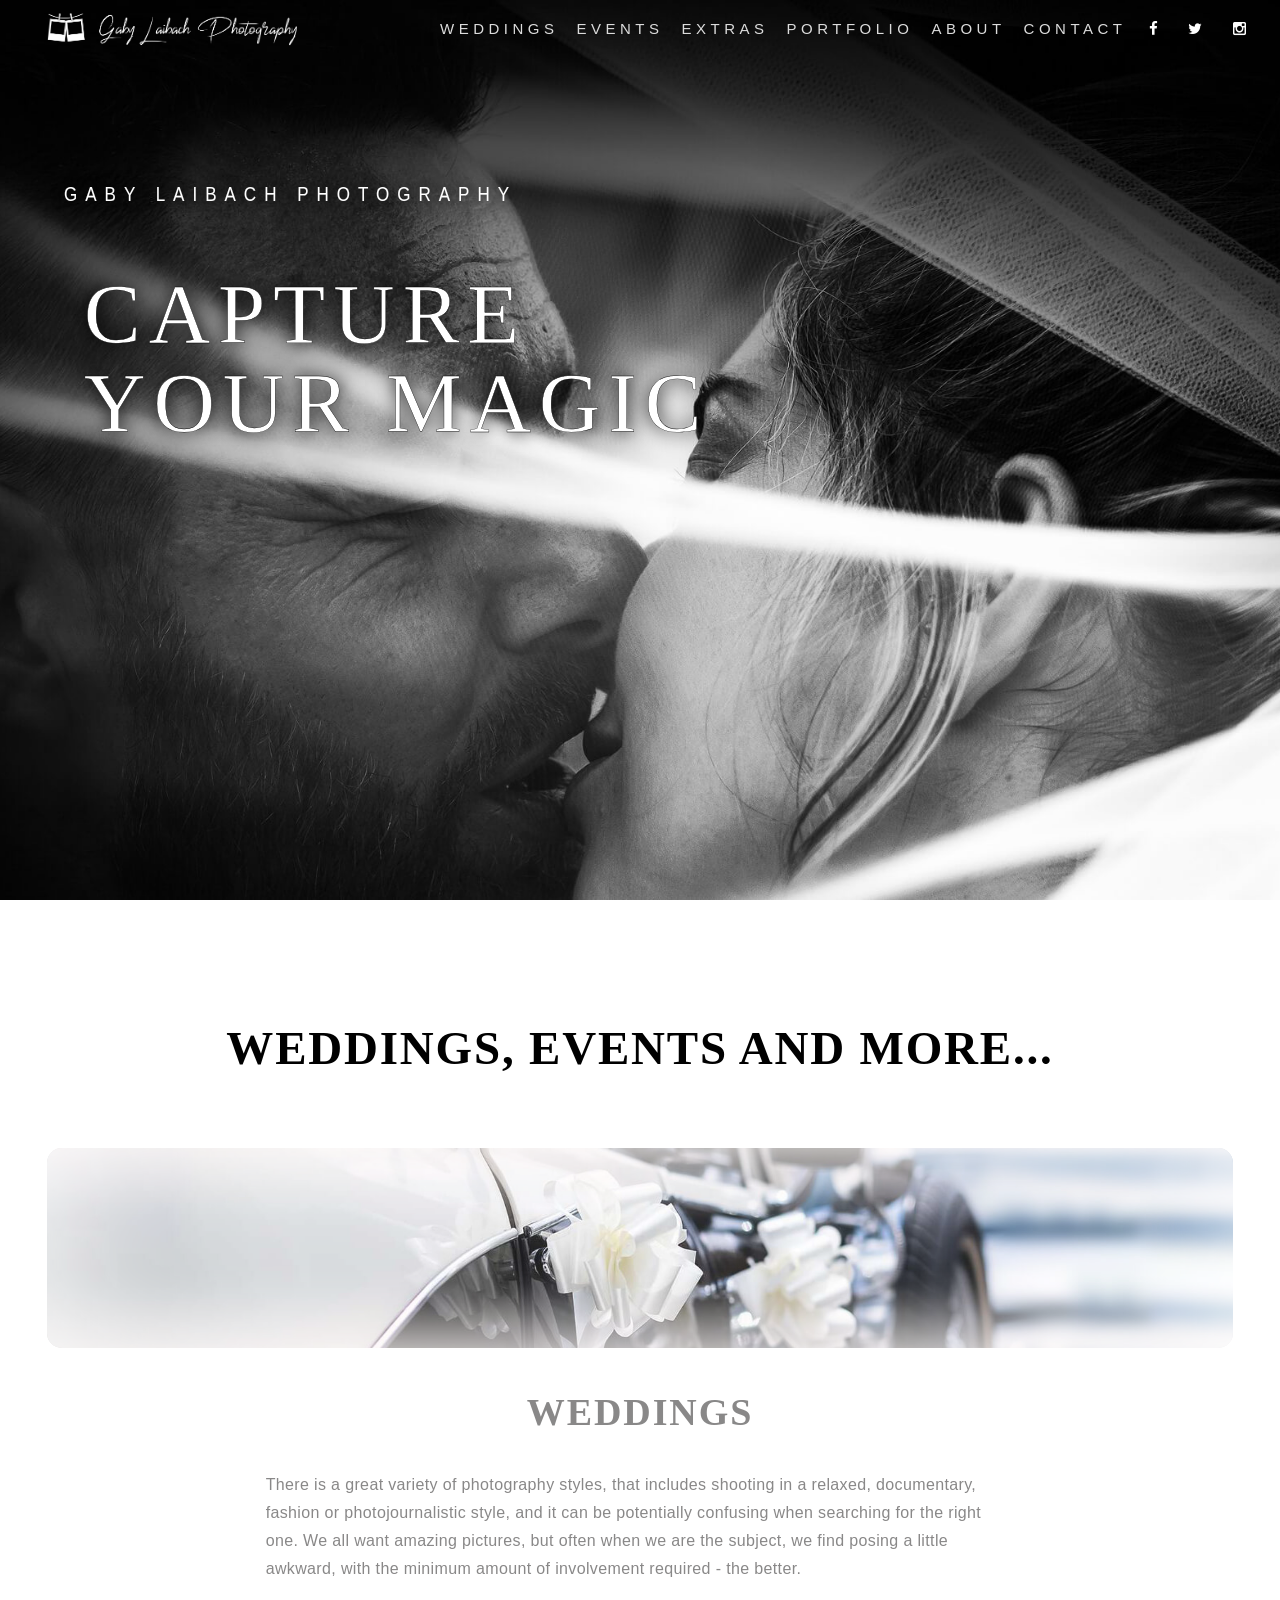
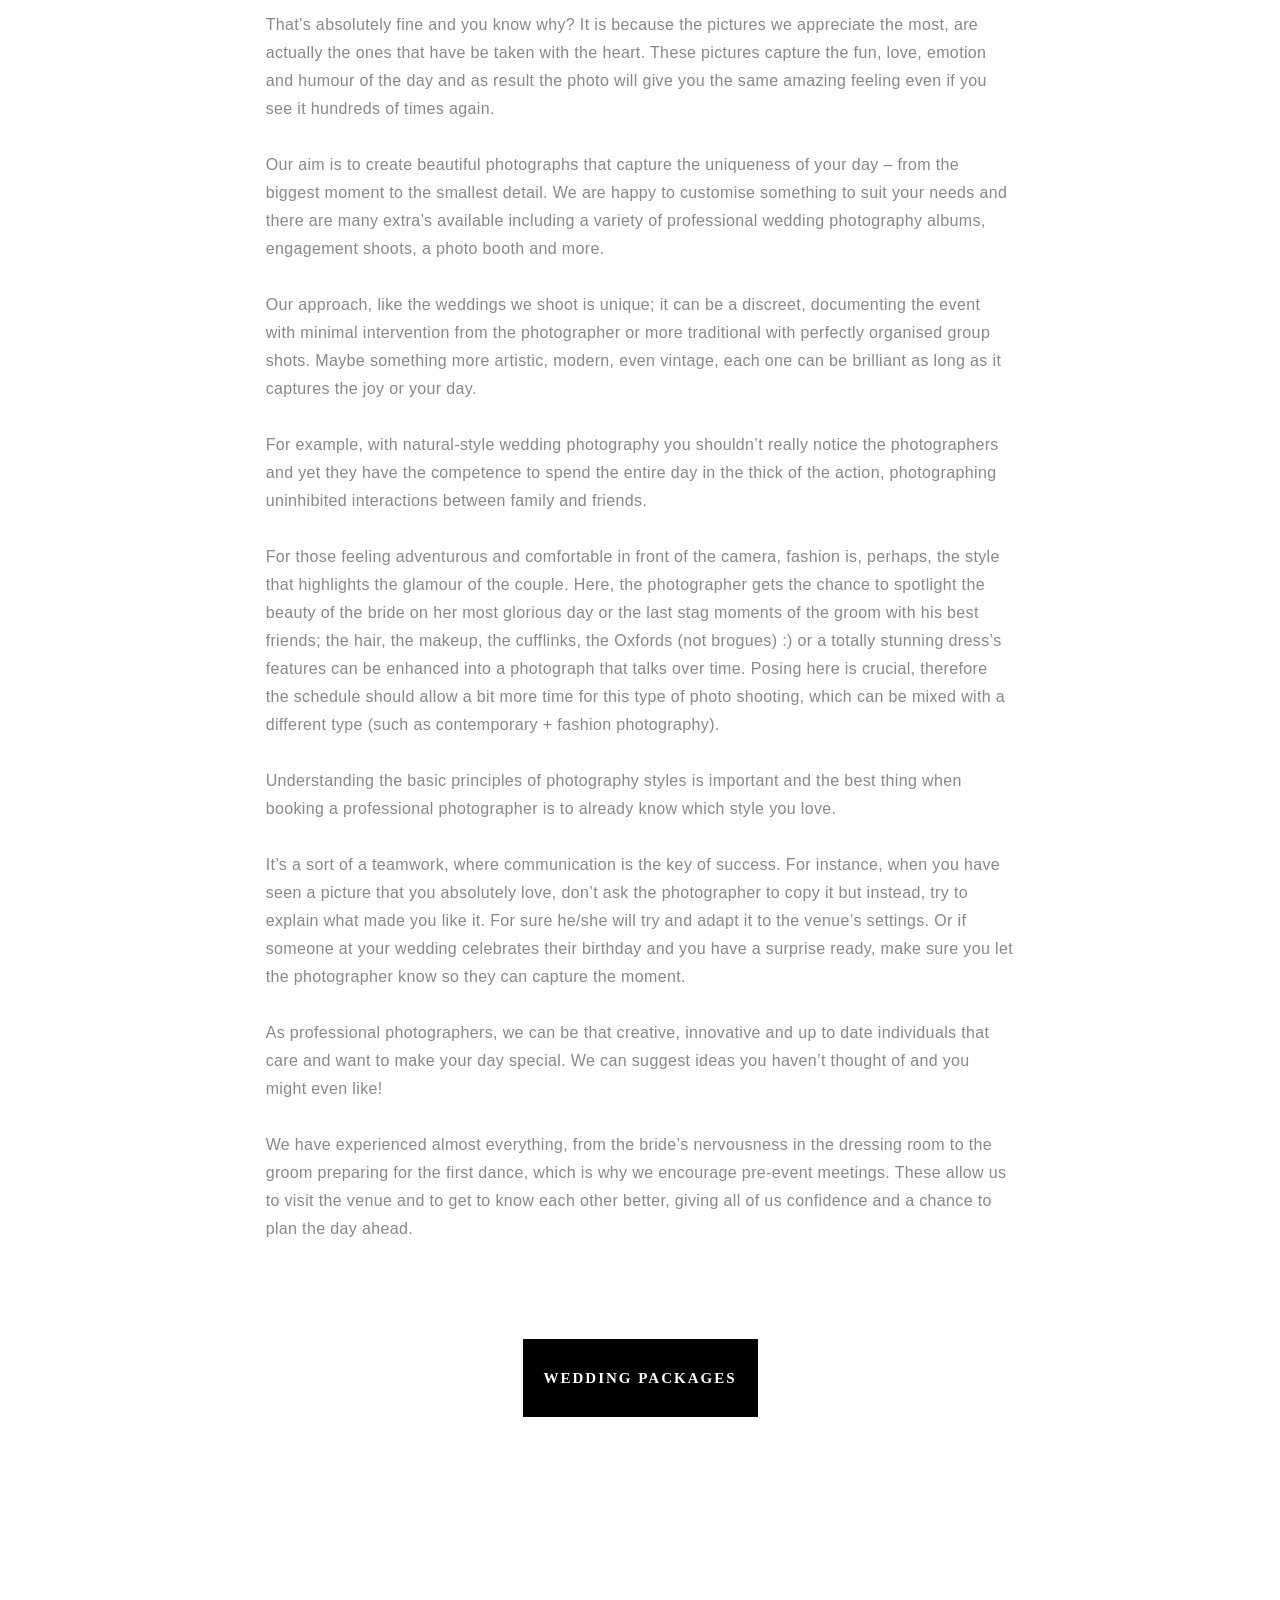
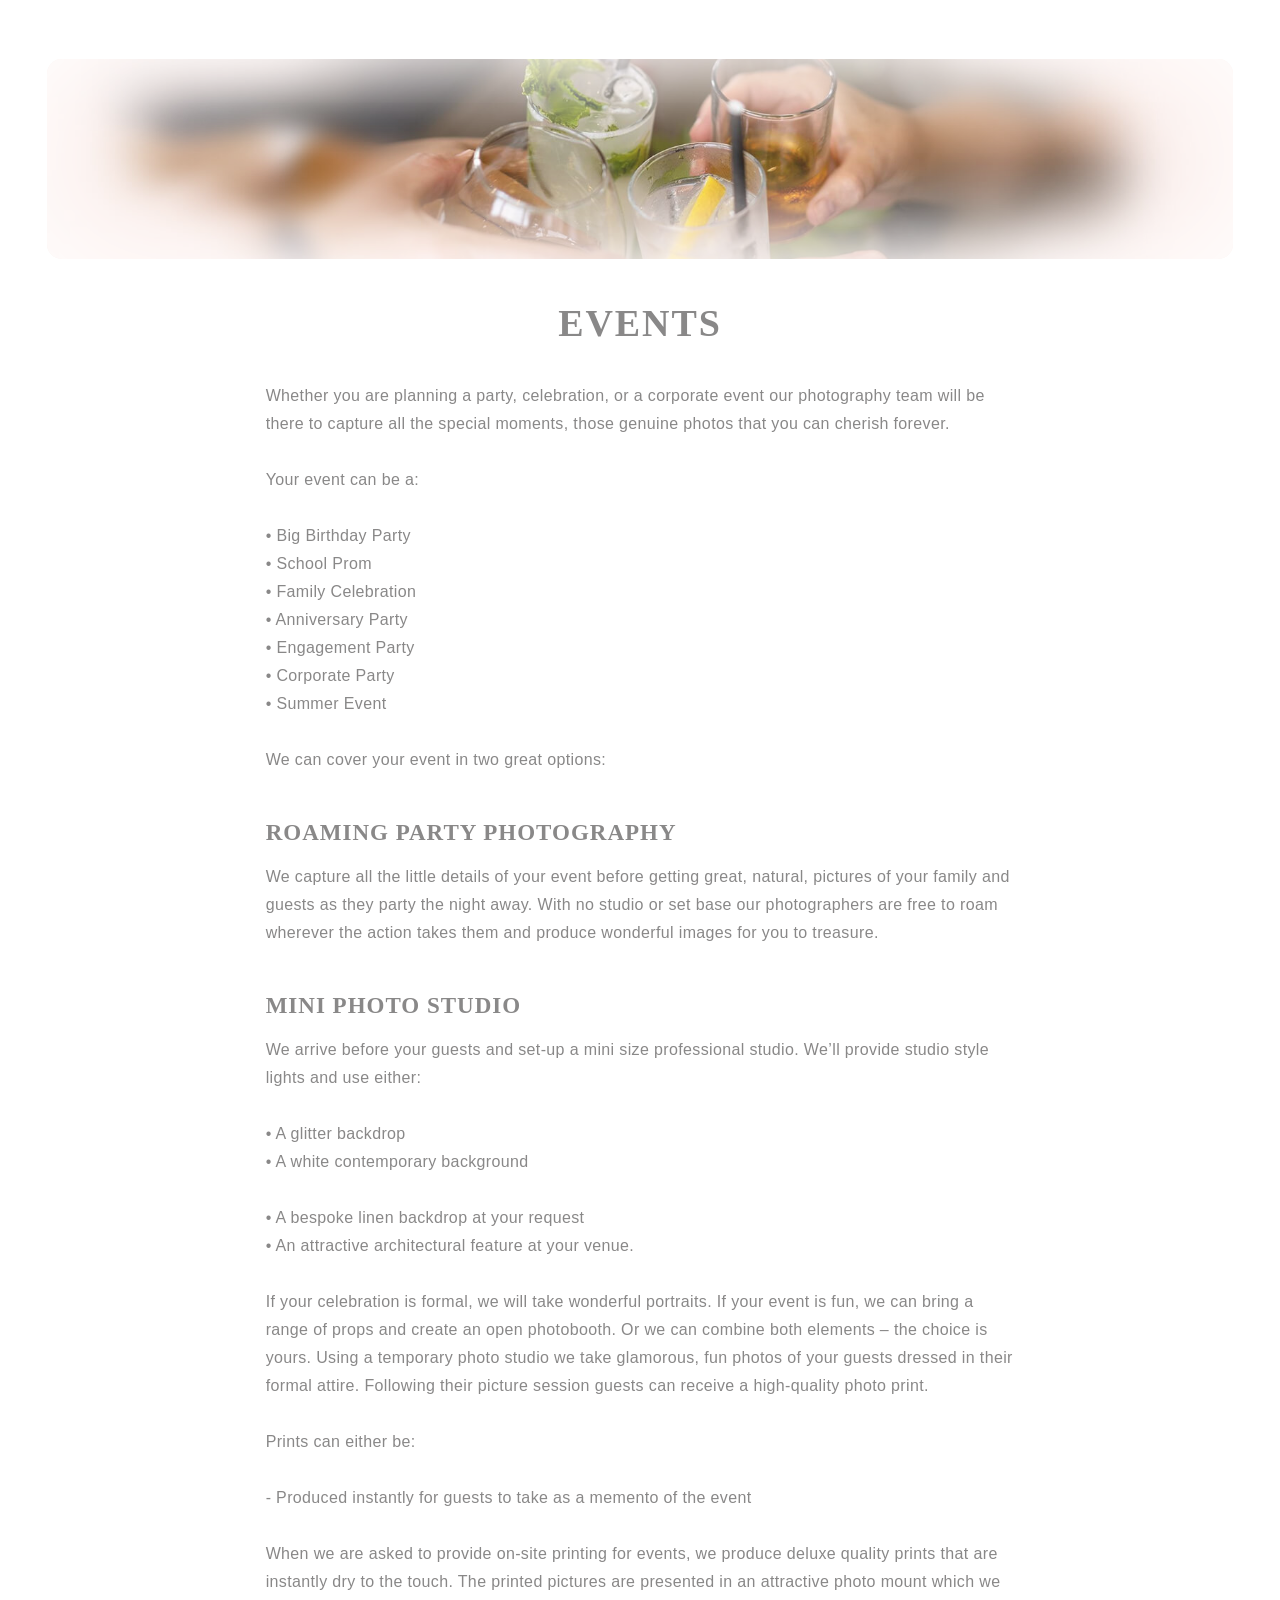
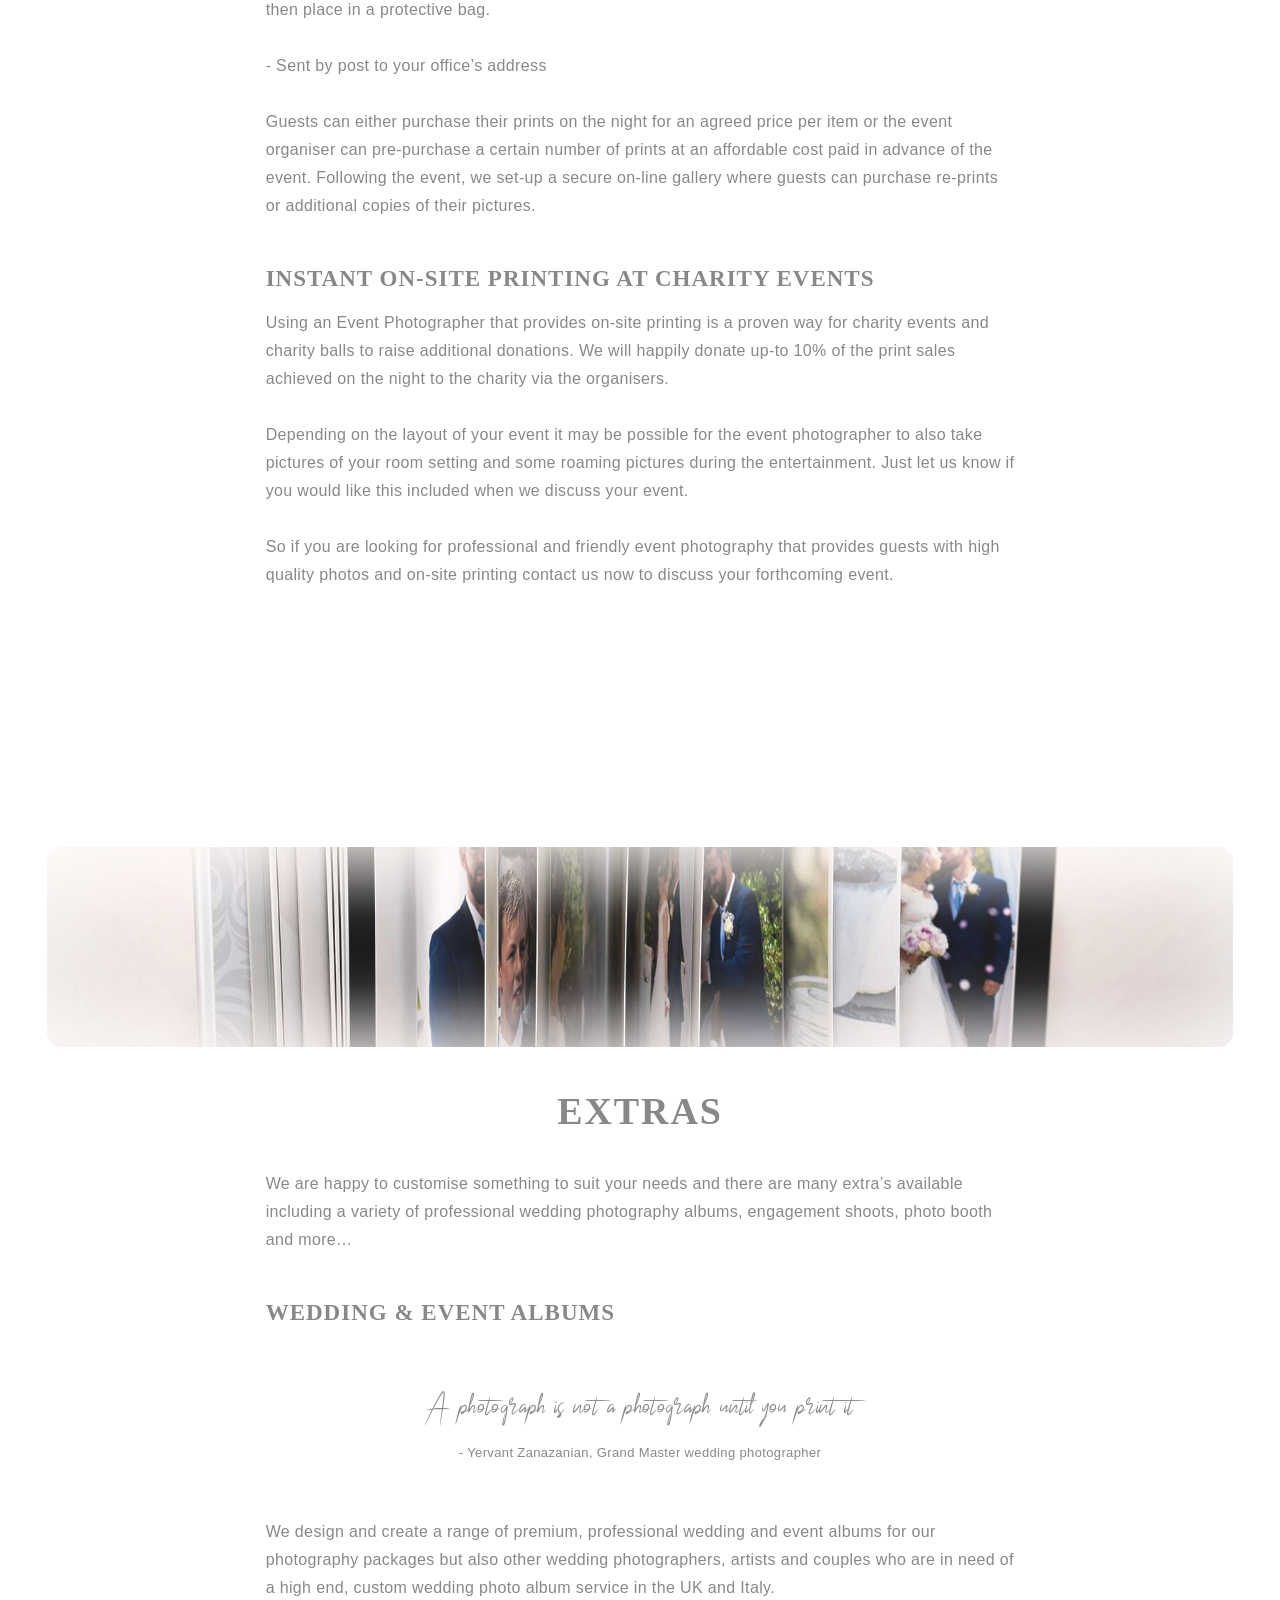
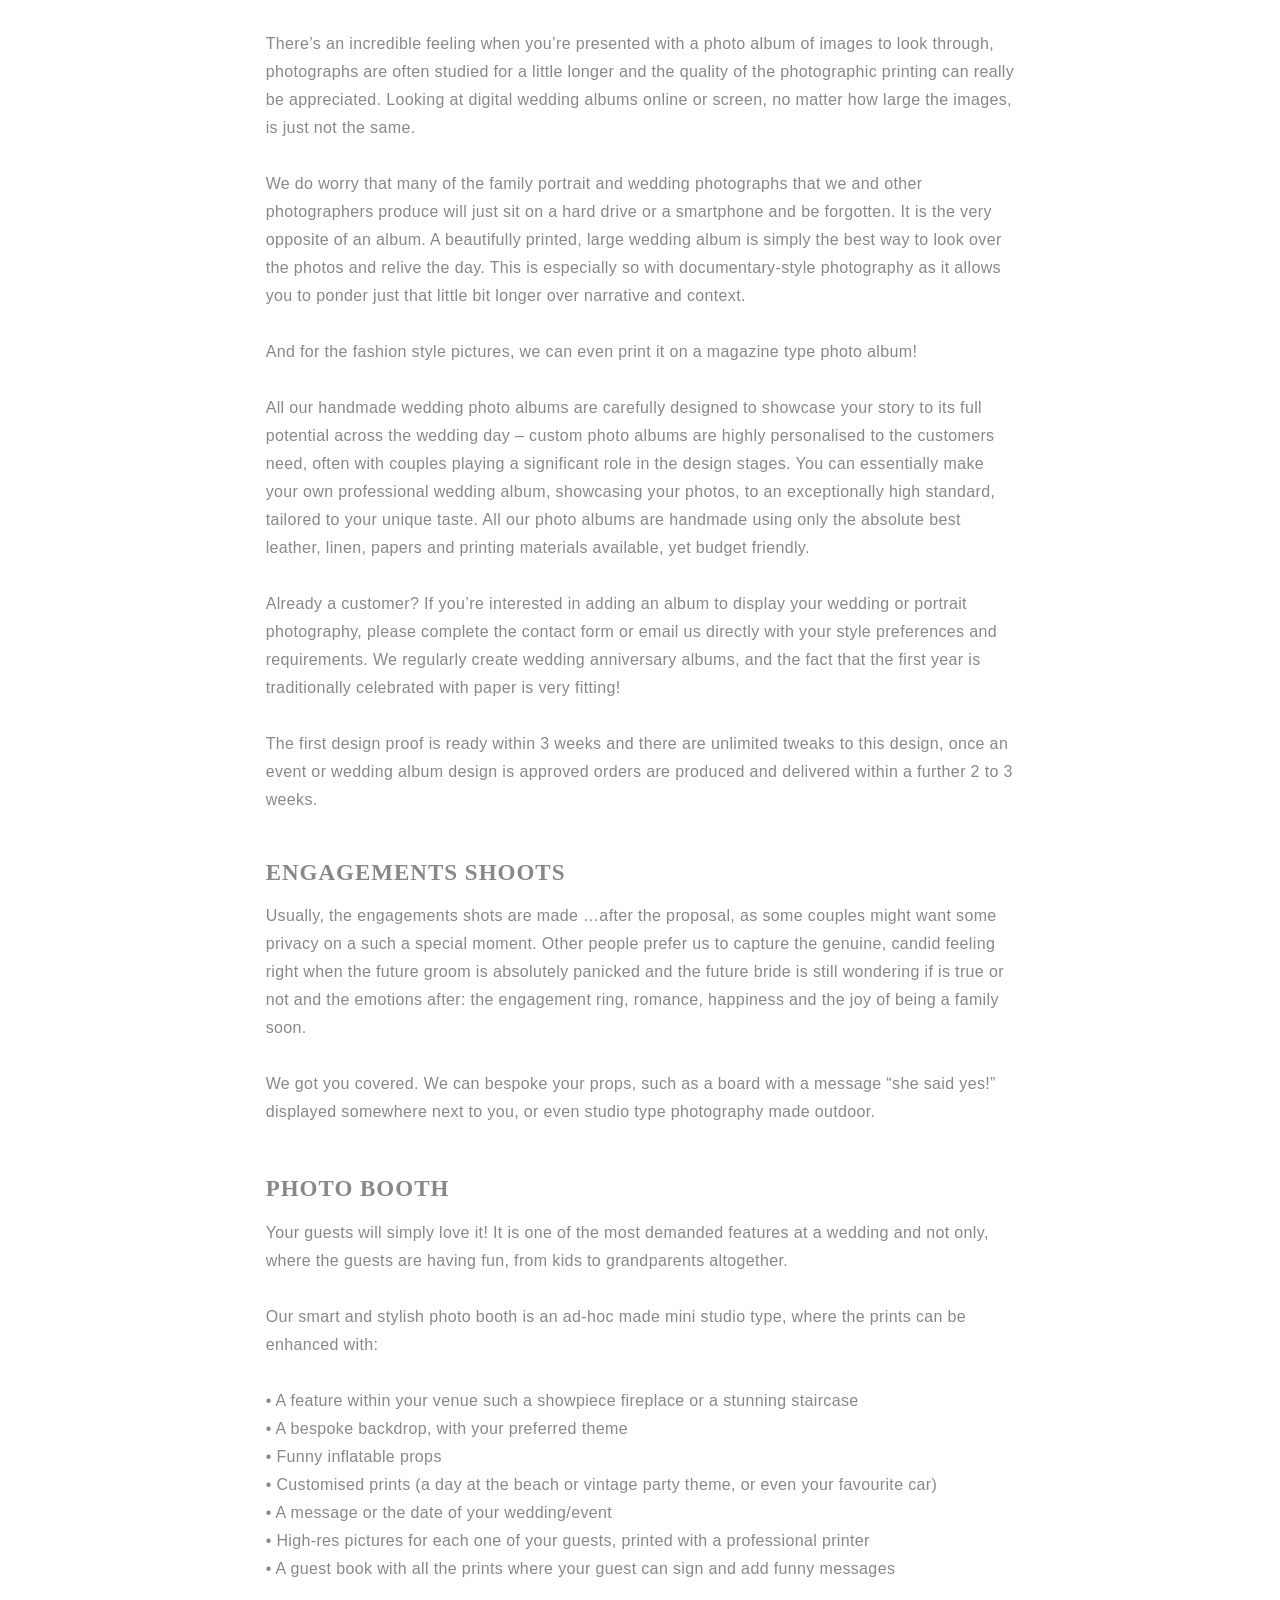
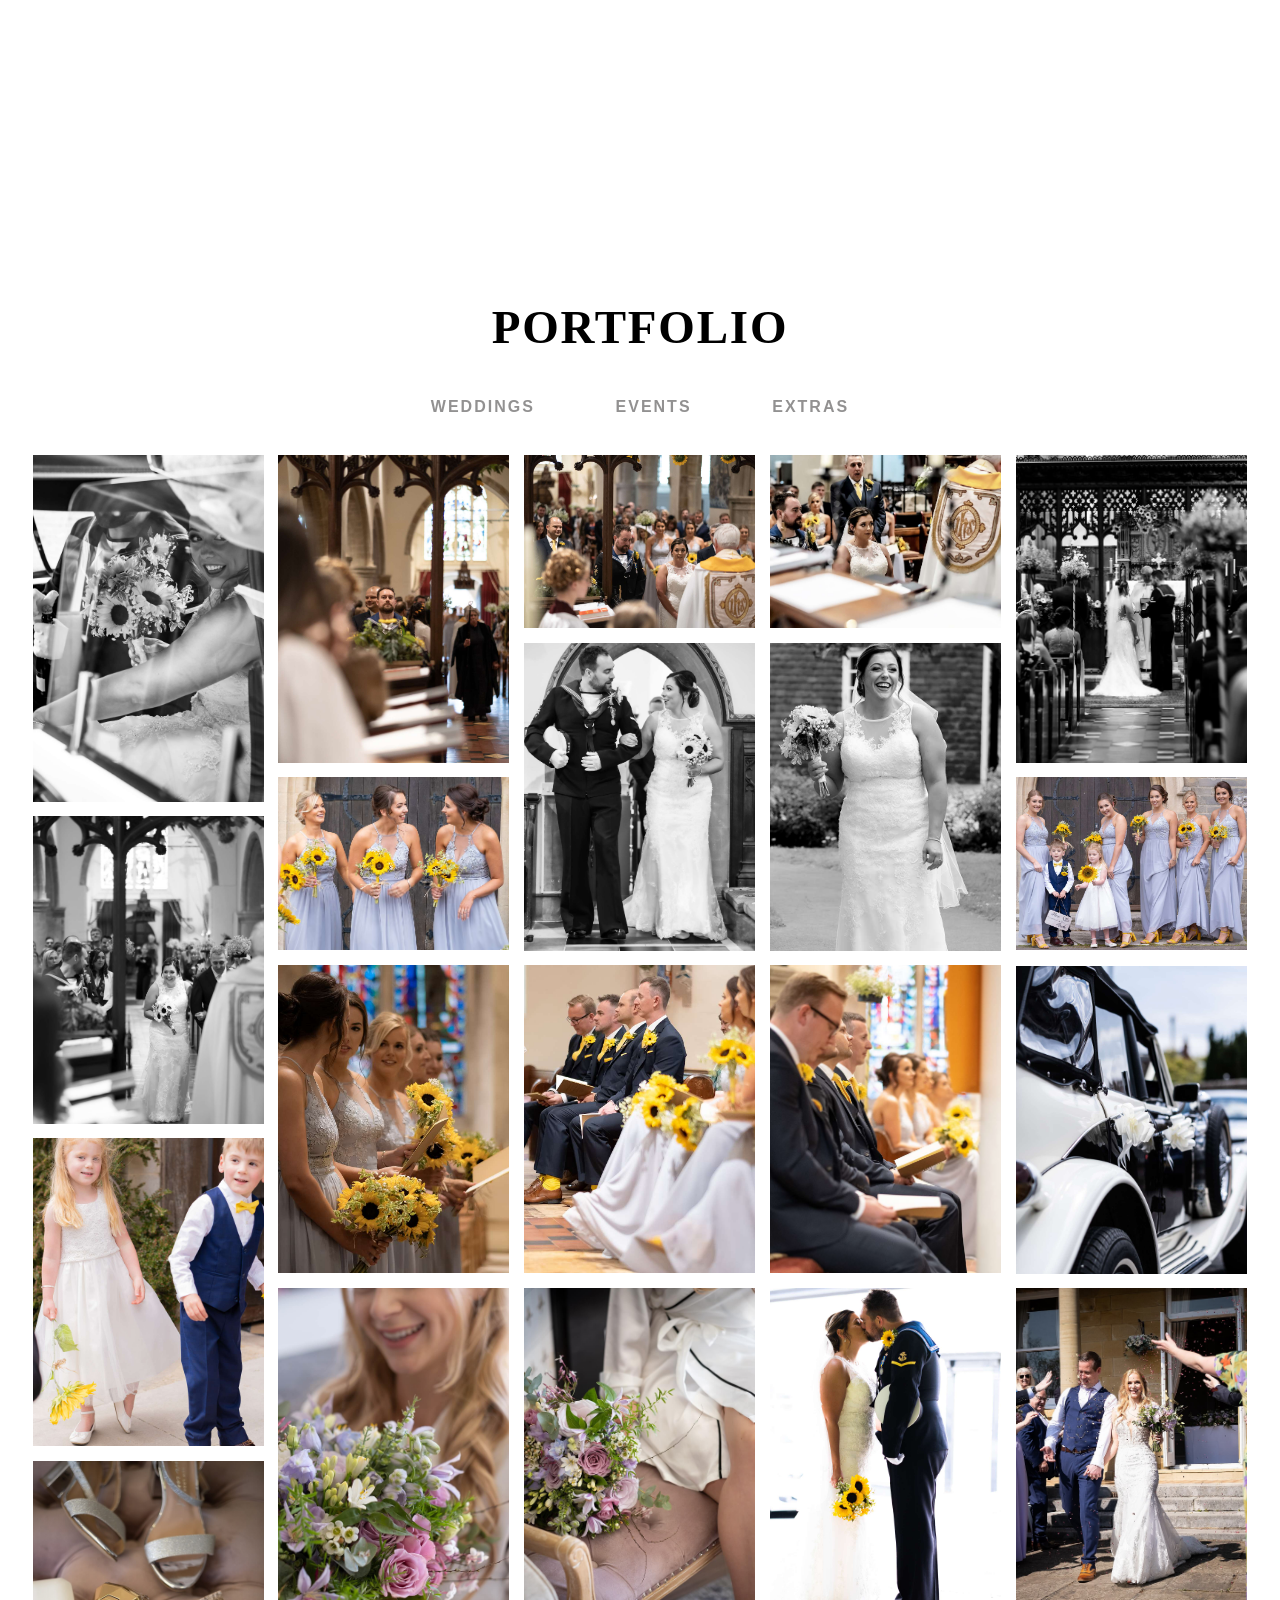
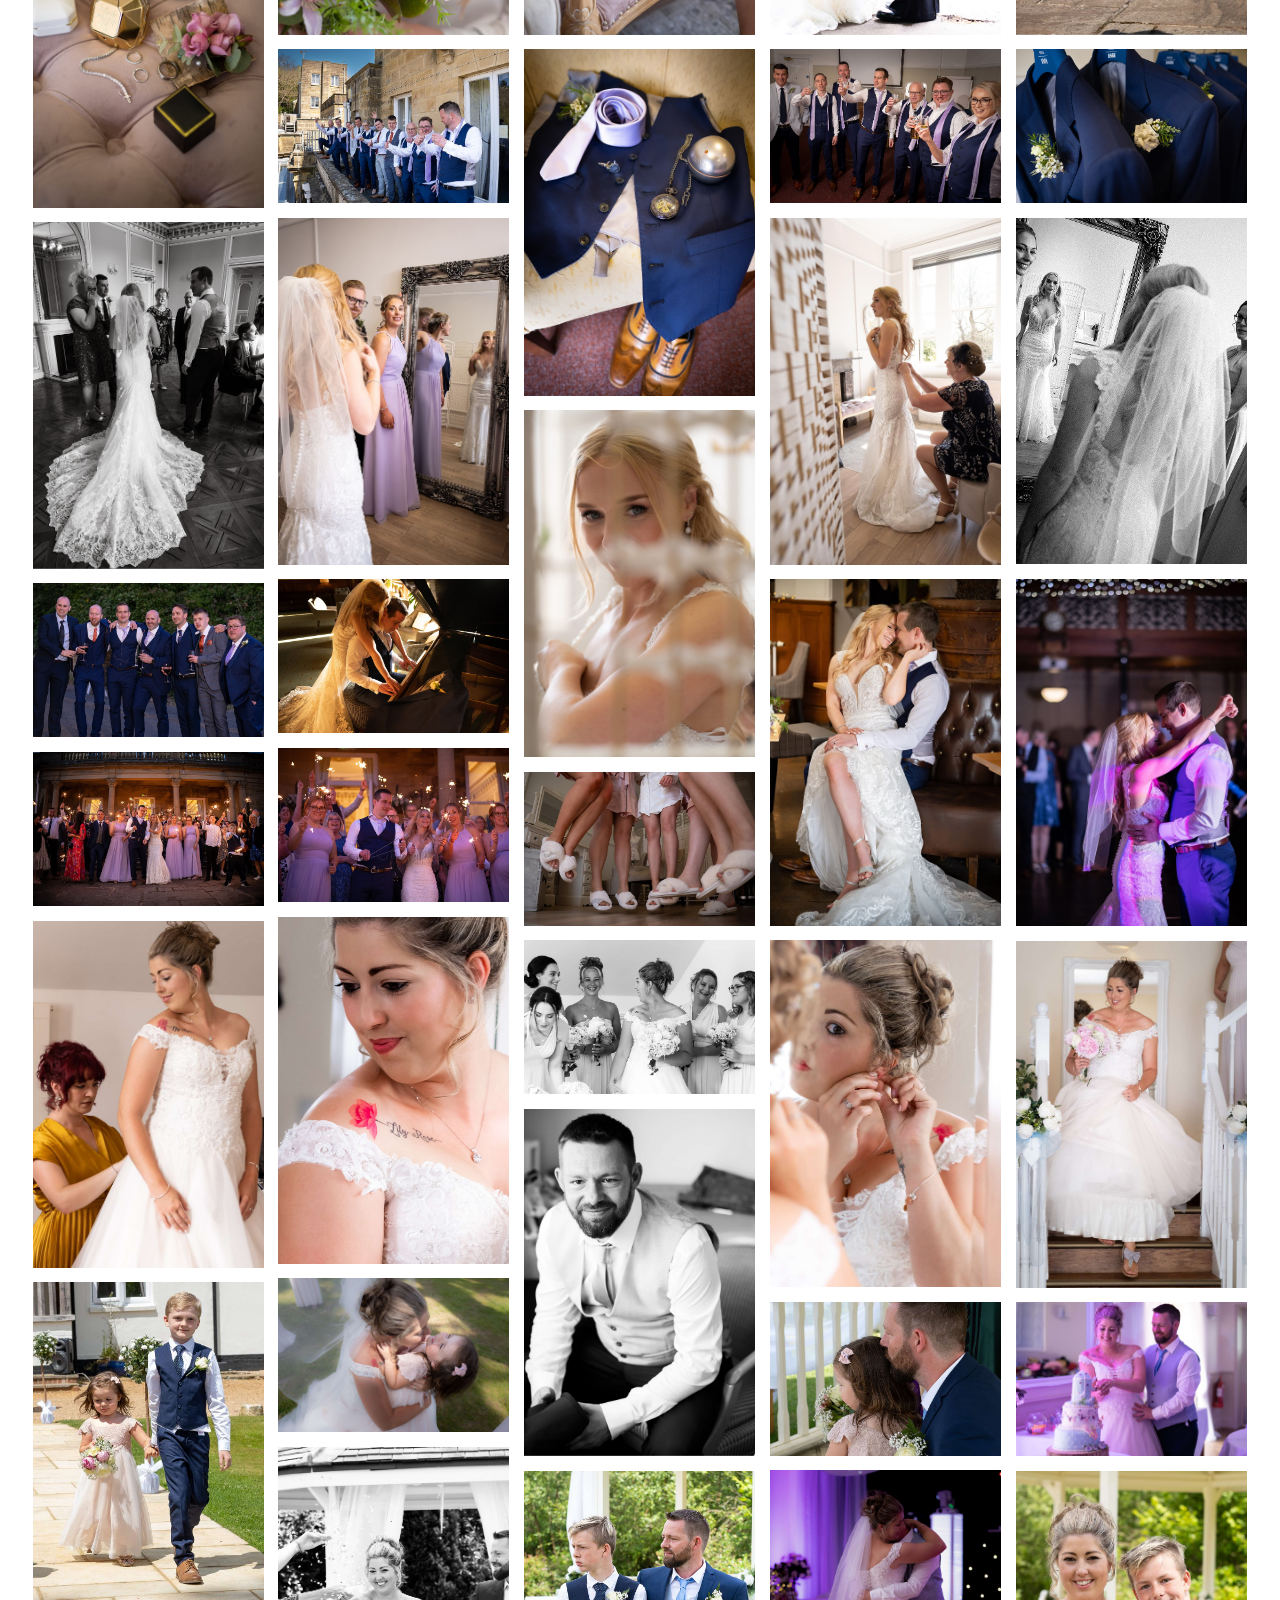
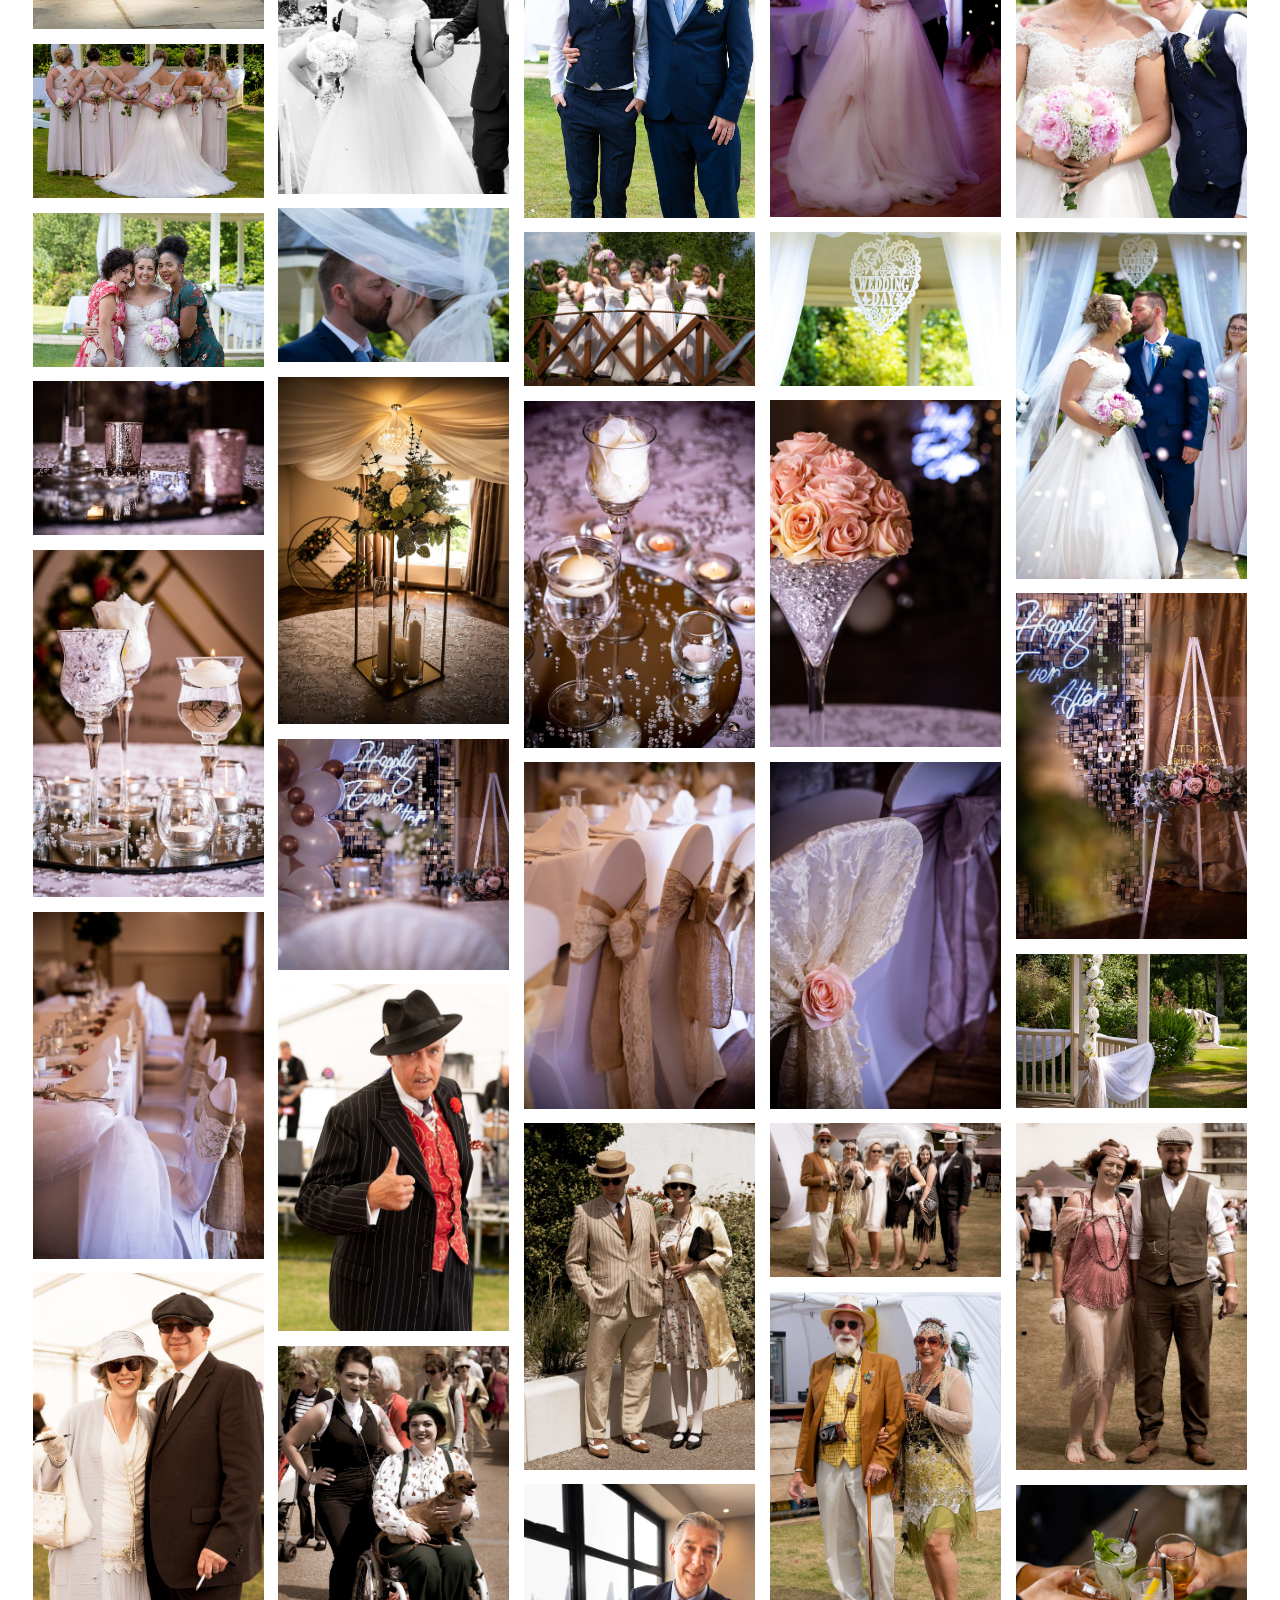
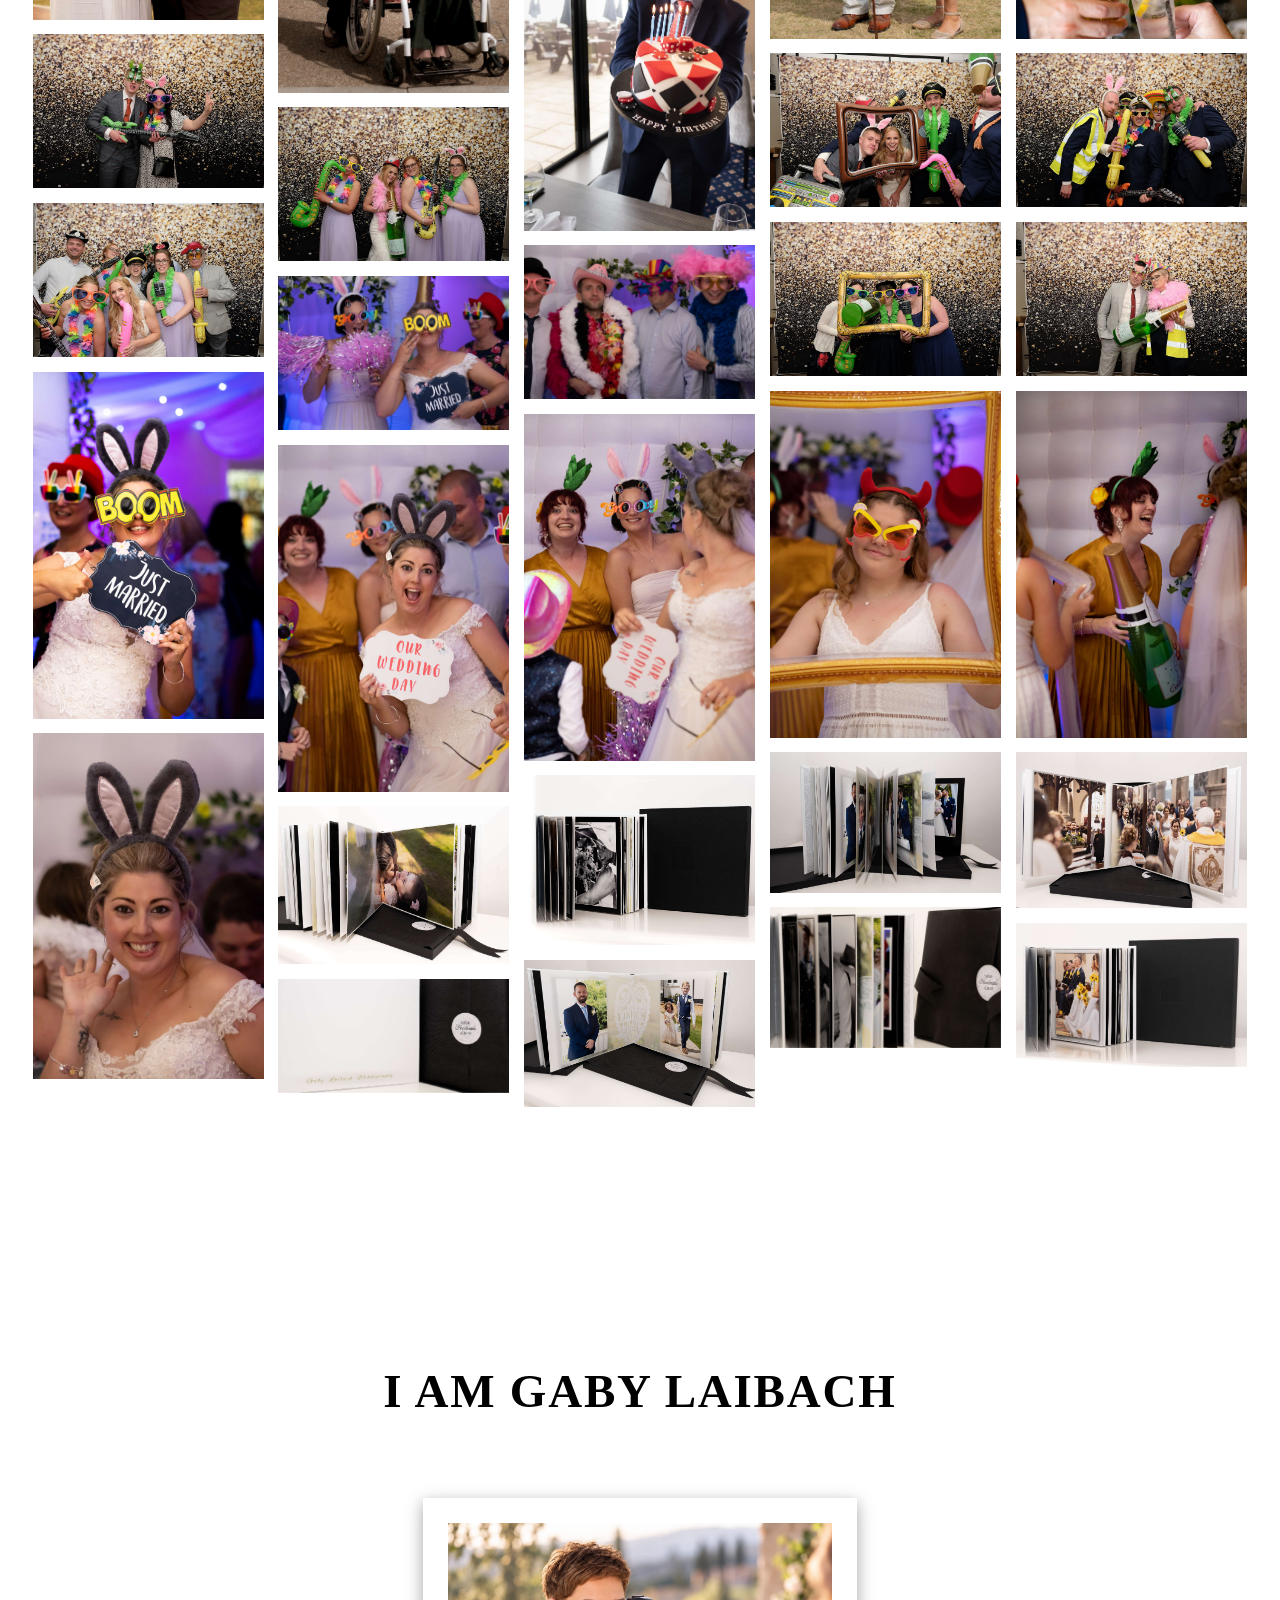
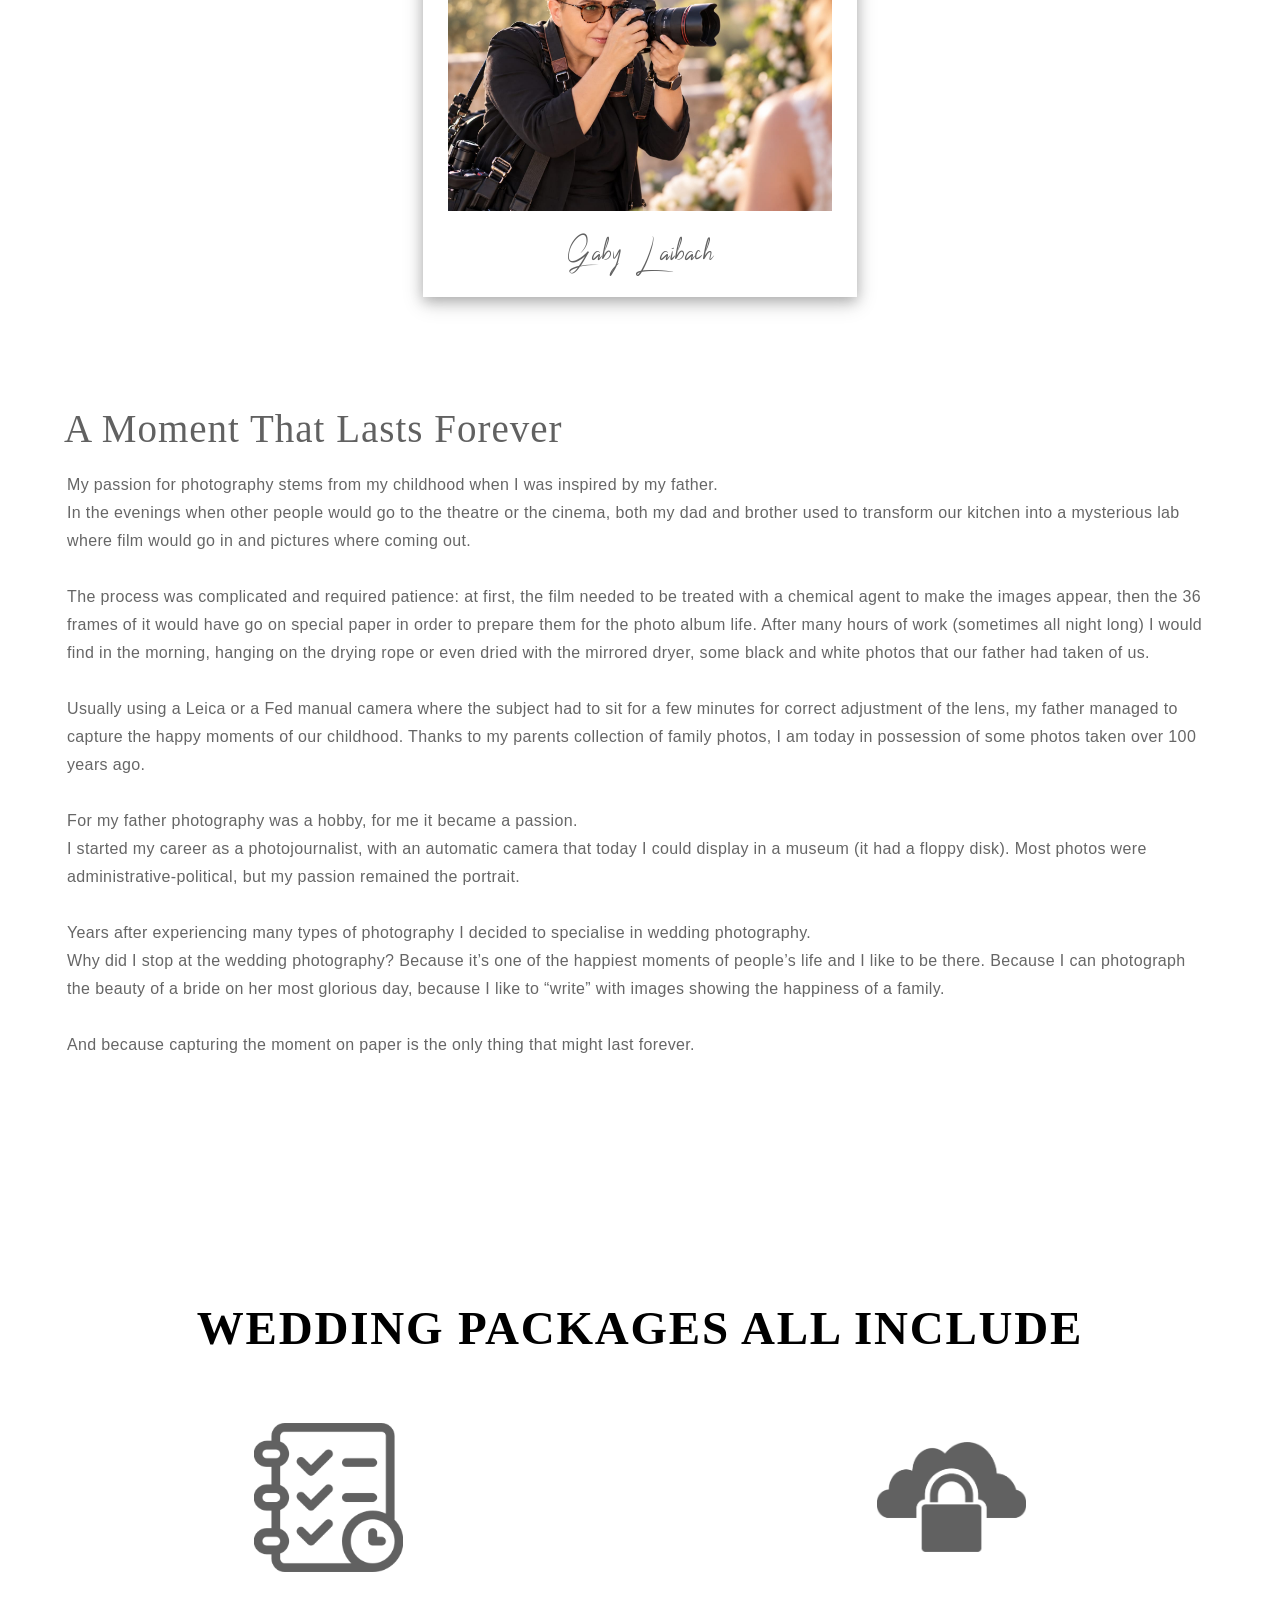
==== commit 87d3ec1f: "Add files via upload" ====
--- a/index.html
+++ b/index.html
@@ -6,7 +6,7 @@
 	<meta name="author" content="Gaby Laibach">
     <meta charset="utf-8">
     <meta name="viewport" content="width=device-width,initial-scale=1.0,maximum-scale=1" />
-	<meta name="description" content="Have a Look and Book Our Top Quality Wedding & Event Photography Based in East Sussex.">
+	<meta name="description" content="Have a Look and Book Our Top Quality Wedding & Event Photography Based in the UK.">
 	<meta name="keywords" content="wedding, photography, wedding photography in sussex, events, prices, pricing, Weddigraphy, book now">
 	<title>Gaby Laibach Photography</title>
 	<meta name="viewport" content="width=device-width,initial-scale=1.0,maximum-scale=1,user-scalable=no">
@@ -15,7 +15,7 @@
 	<meta property="og:title" content="Gaby Laibach Photography" />
 	<meta property="og:locale" content="en_GB" />
 	<meta property="og:type" content="website" />
-	<meta property="og:description" content="Have a Look and Book Our Top Quality Wedding & Event Photography Based in East Sussex." />
+	<meta property="og:description" content="Have a Look and Book Our Top Quality Wedding & Event Photography Based in the UK." />
 	<meta property="og:url" content="https://weddigraphy.co.uk/" />
 	<meta property="og:site_name" content="Gaby Laibach Photography" />
 	<meta property="og:image" content="images/carousel/carousel_1.jpg" />
@@ -23,7 +23,7 @@
 	<meta property="og:image:width" content="1920" />
 	<meta property="og:image:height" content="1100" />
 	<meta name="twitter:card" content="summary_large_image" />
-	<meta name="twitter:description" content="Have a Look and Book Our Top Quality Wedding & Event Photography Based in East Sussex." />
+	<meta name="twitter:description" content="Have a Look and Book Our Top Quality Wedding & Event Photography Based in the UK." />
 	<meta name="twitter:title" content="Gaby Laibach Photography" />
 	<meta name="twitter:site" content="@GabyLaibach" />
 	<meta name="twitter:image" content="images/carousel/carousel_1.jpg" />
@@ -1078,12 +1078,13 @@
 <div class="row">
 <!-- section title -->
 <div class="col-md-12 text-center">
-<h1 class="section-heading">We are Gaby & James</h1>
+<h1 class="section-heading">I am Gaby Laibach</h1>
 </div>
 <!-- end section title -->
 </div>
 <br>
-<div class="row">
+<div class="row  rwrd">
+<!-- 
 <div class="col-md-6 col-sm-6 ">
 <div class="col-md-12 col-sm-12 zero-padding xs-text-center">
 <div class="owl-wrapper-outer"><div class="owl-wrapper" ><div class="item">
@@ -1096,19 +1097,19 @@
   <h9><font size="24px"  face="NalikaSignature">Gaby Laibach</font></h9>
   </div>
 </div>                   
-</div></div></div></div></div></div>		
-<div class="col-md-6 col-sm-6" >
+</div></div></div></div></div></div>		-->
+<div class="col-md-6 col-sm-12" >
 <div class="col-md-12 col-sm-12 zero-padding xs-text-center">
 <div class="owl-wrapper-outer"><div class="owl-wrapper" ><div class="item">
 
 <div class="text-center ">
 
 <div class="polaroid">
-  <img  src="images/about/2.jpg" style="width:100%">
+  <img  src="images/about/3.jpg" style="width:100%">
   <div class="text-white client margin-top-5">
   
   
-  <h9><font size="24px" face="NalikaSignature">James Laibach</font></h9>
+  <h9><font size="24px" face="NalikaSignature">Gaby Laibach</font></h9>
   </div>
 </div>
 
@@ -1217,14 +1218,14 @@
 <div class="row">
 <!-- section title -->
 <div class="col-md-12 text-center zero-padding">
-<h1 class="section-heading">WHY NOT BOOK A WEDDING OR EVENT</h1><br><br>
-<p class="text-gray">Get in touch with us today to discuss a tailor made package that will fit your requirements.
+<h1 class="section-heading">BOOK A WEDDING OR EVENT</h1><br><br>
+<p class="text-gray">Get in touch with us today, and let me or one of my team members 
 <br>
-Please let us know what is your event, date and location when contacting us:
+create a bespoke photography package tailored to your individual needs and preferences.
 </p> <br>
 <a href="tel:07754355925" style="font-size:15px;" class="margin-top-zero btn btn-black zero-margin-lr">CALL US</a>&nbsp;&nbsp;&nbsp;
 <br>
-<p class="text-gray">or just send us a message
+<p class="text-gray">send us a message
 </p>
 
 <form class="staticforms" action="https://api.staticforms.dev/submit" method="POST">
--- a/css/responsive.css
+++ b/css/responsive.css
@@ -208,4 +208,14 @@
 }
 	@media only screen and (min-device-width: 1401px) and (max-device-width: 1500px) {
 	.nav > li { margin-right: 15px; margin-left: 15px}
-}+}
+
+
+
+
+
+.rwrd {
+  display: flex;
+  justify-content: center;
+  align-items: center;
+}
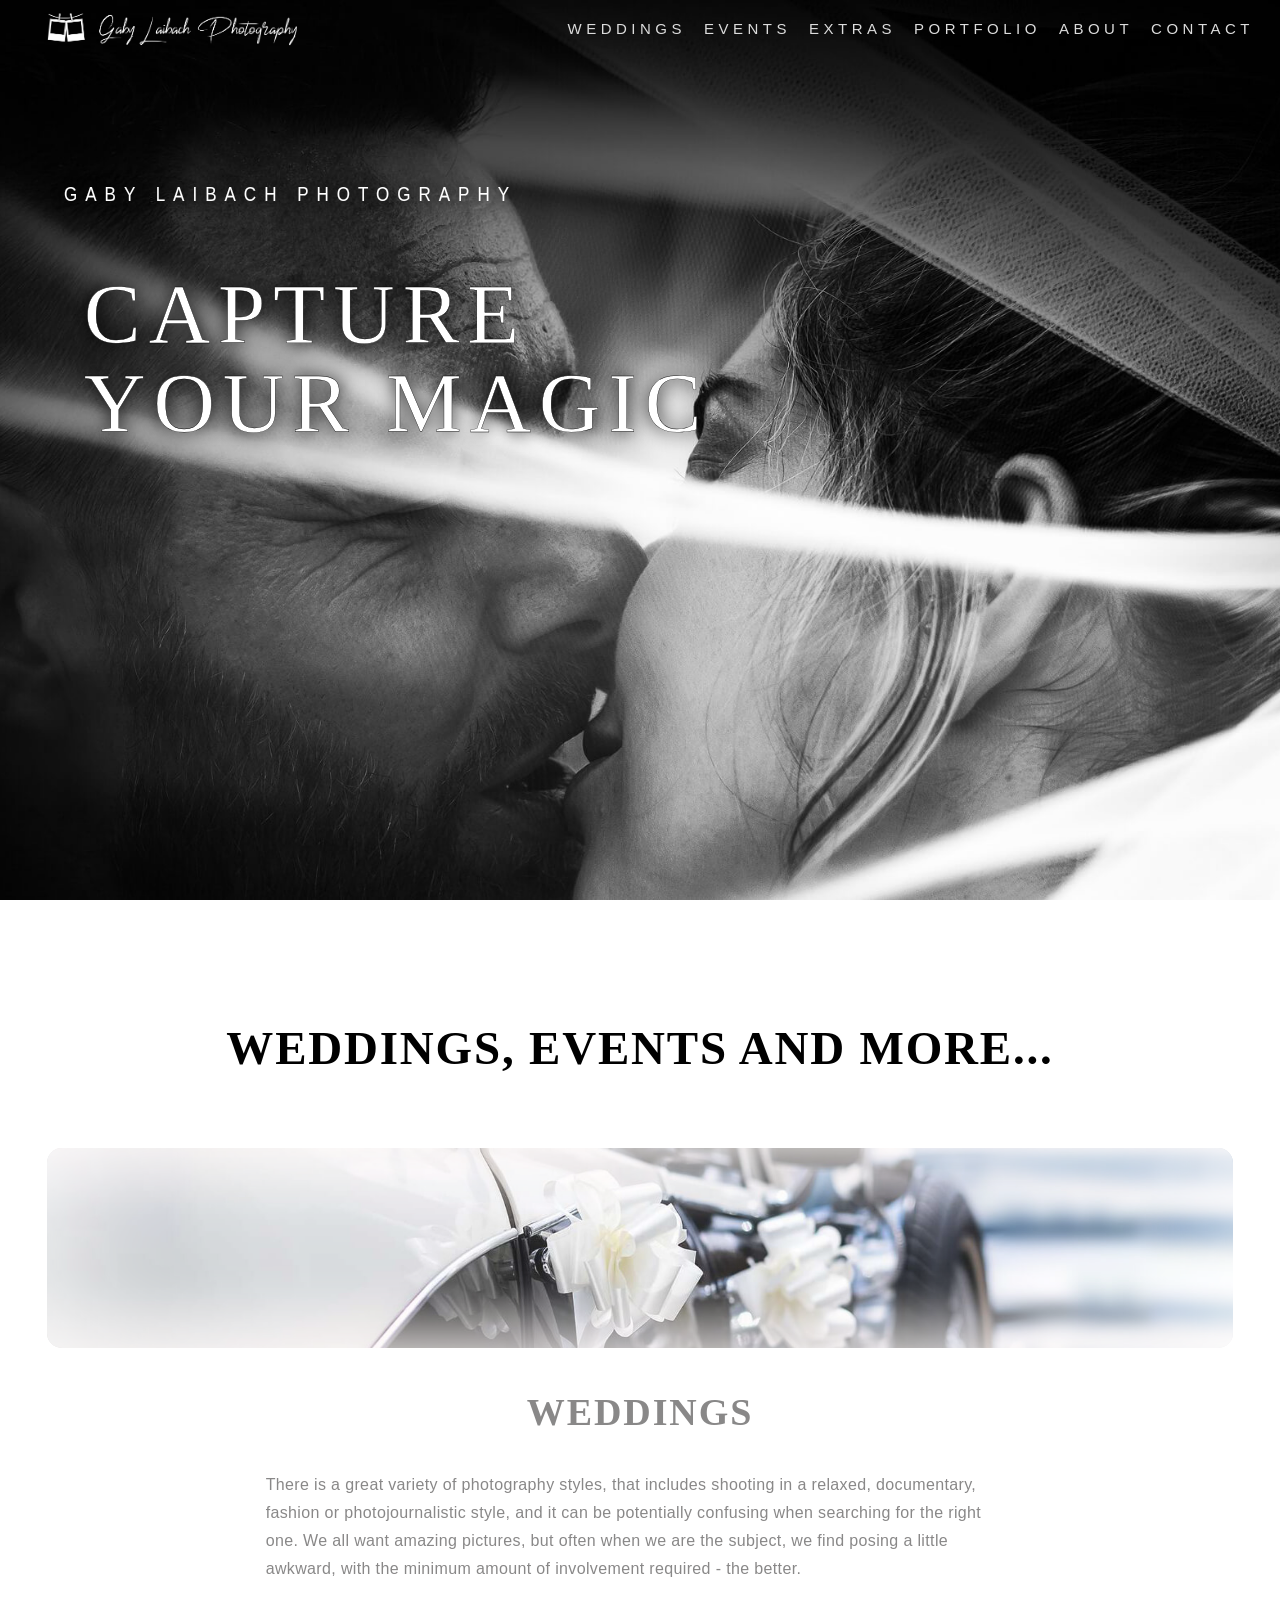
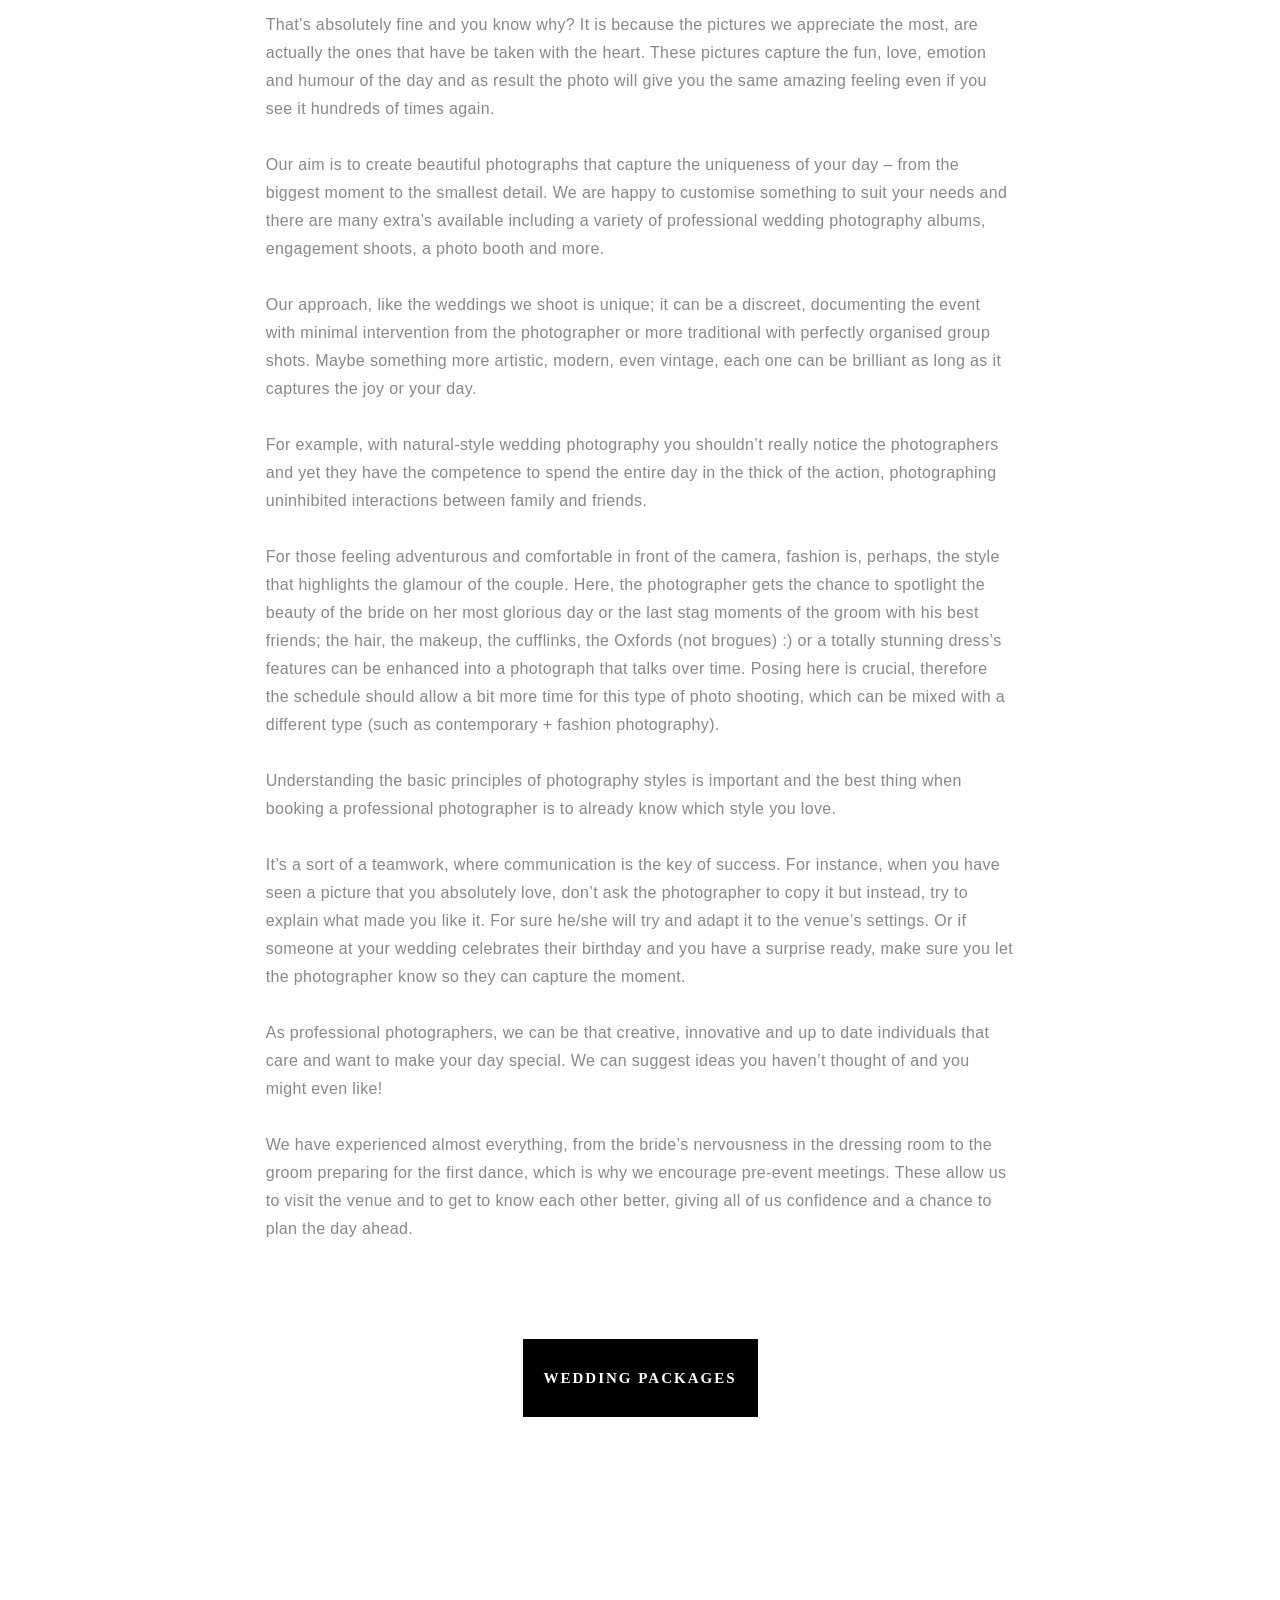
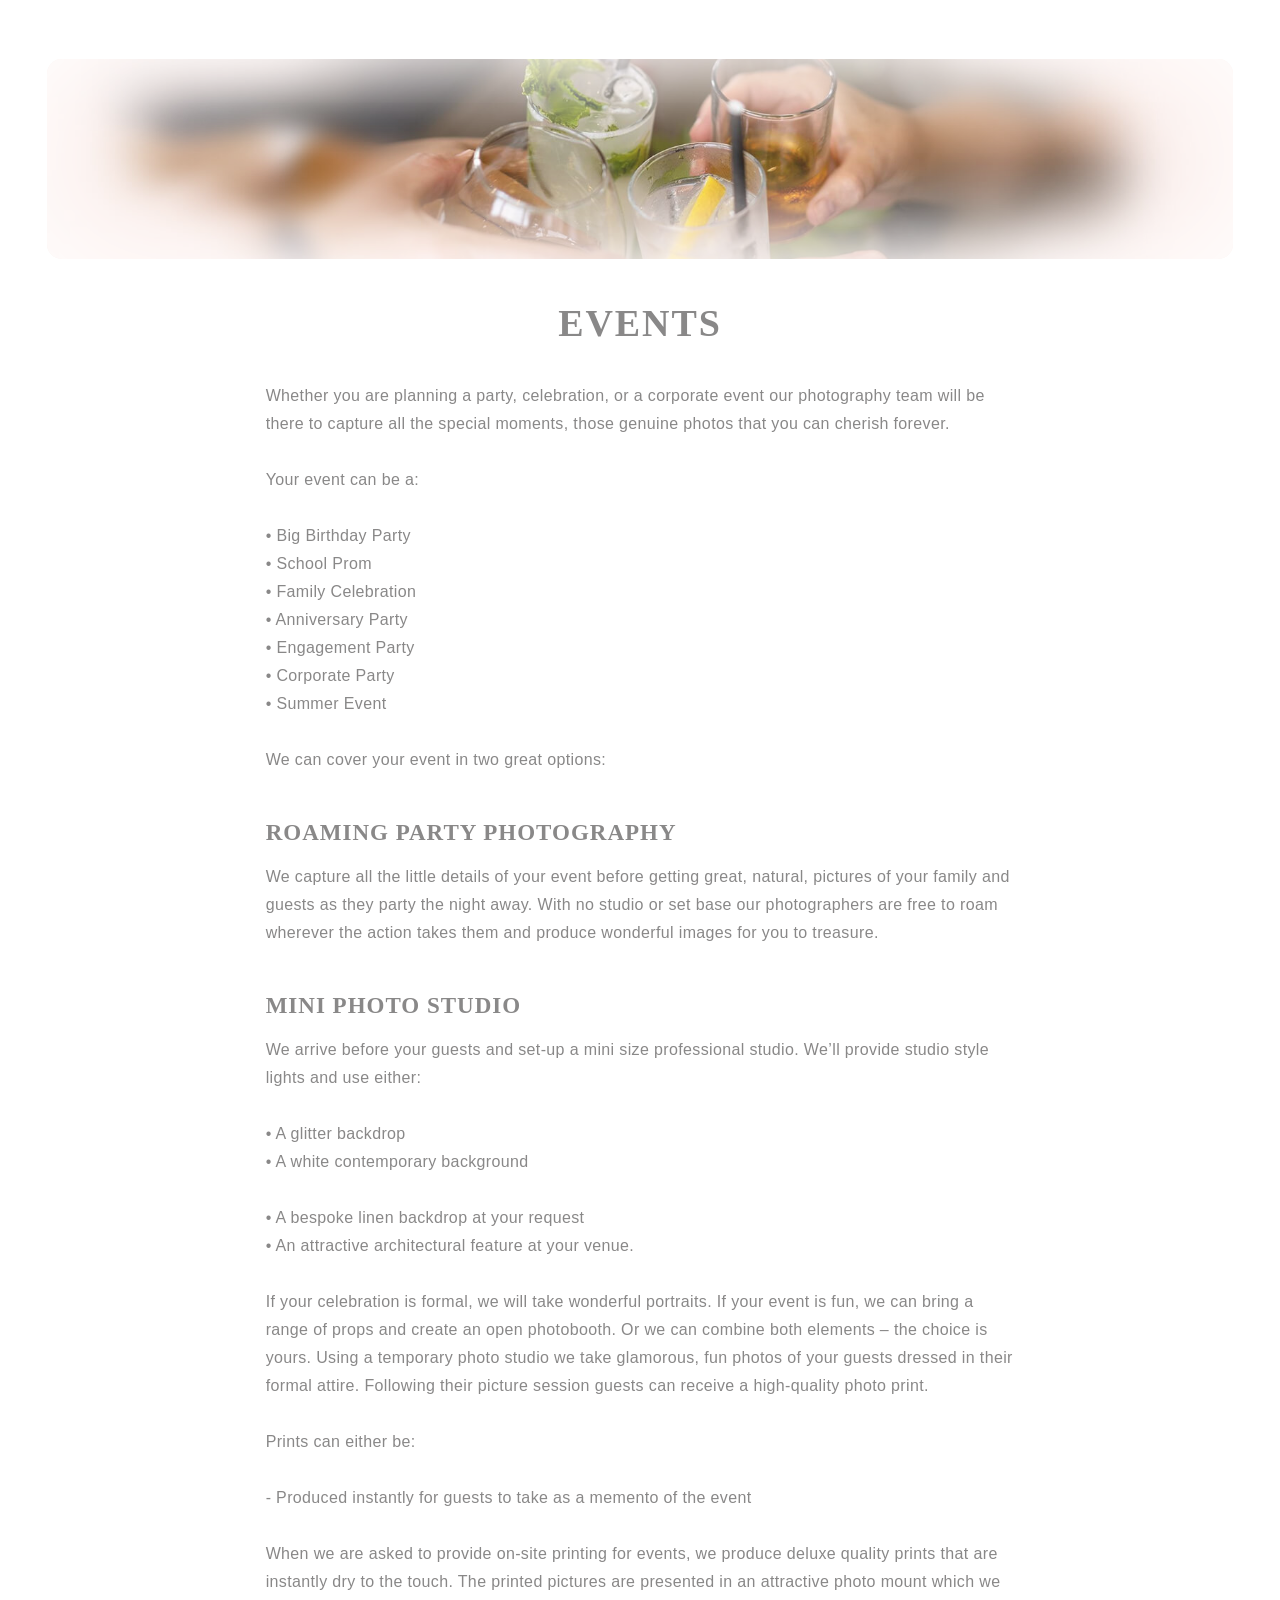
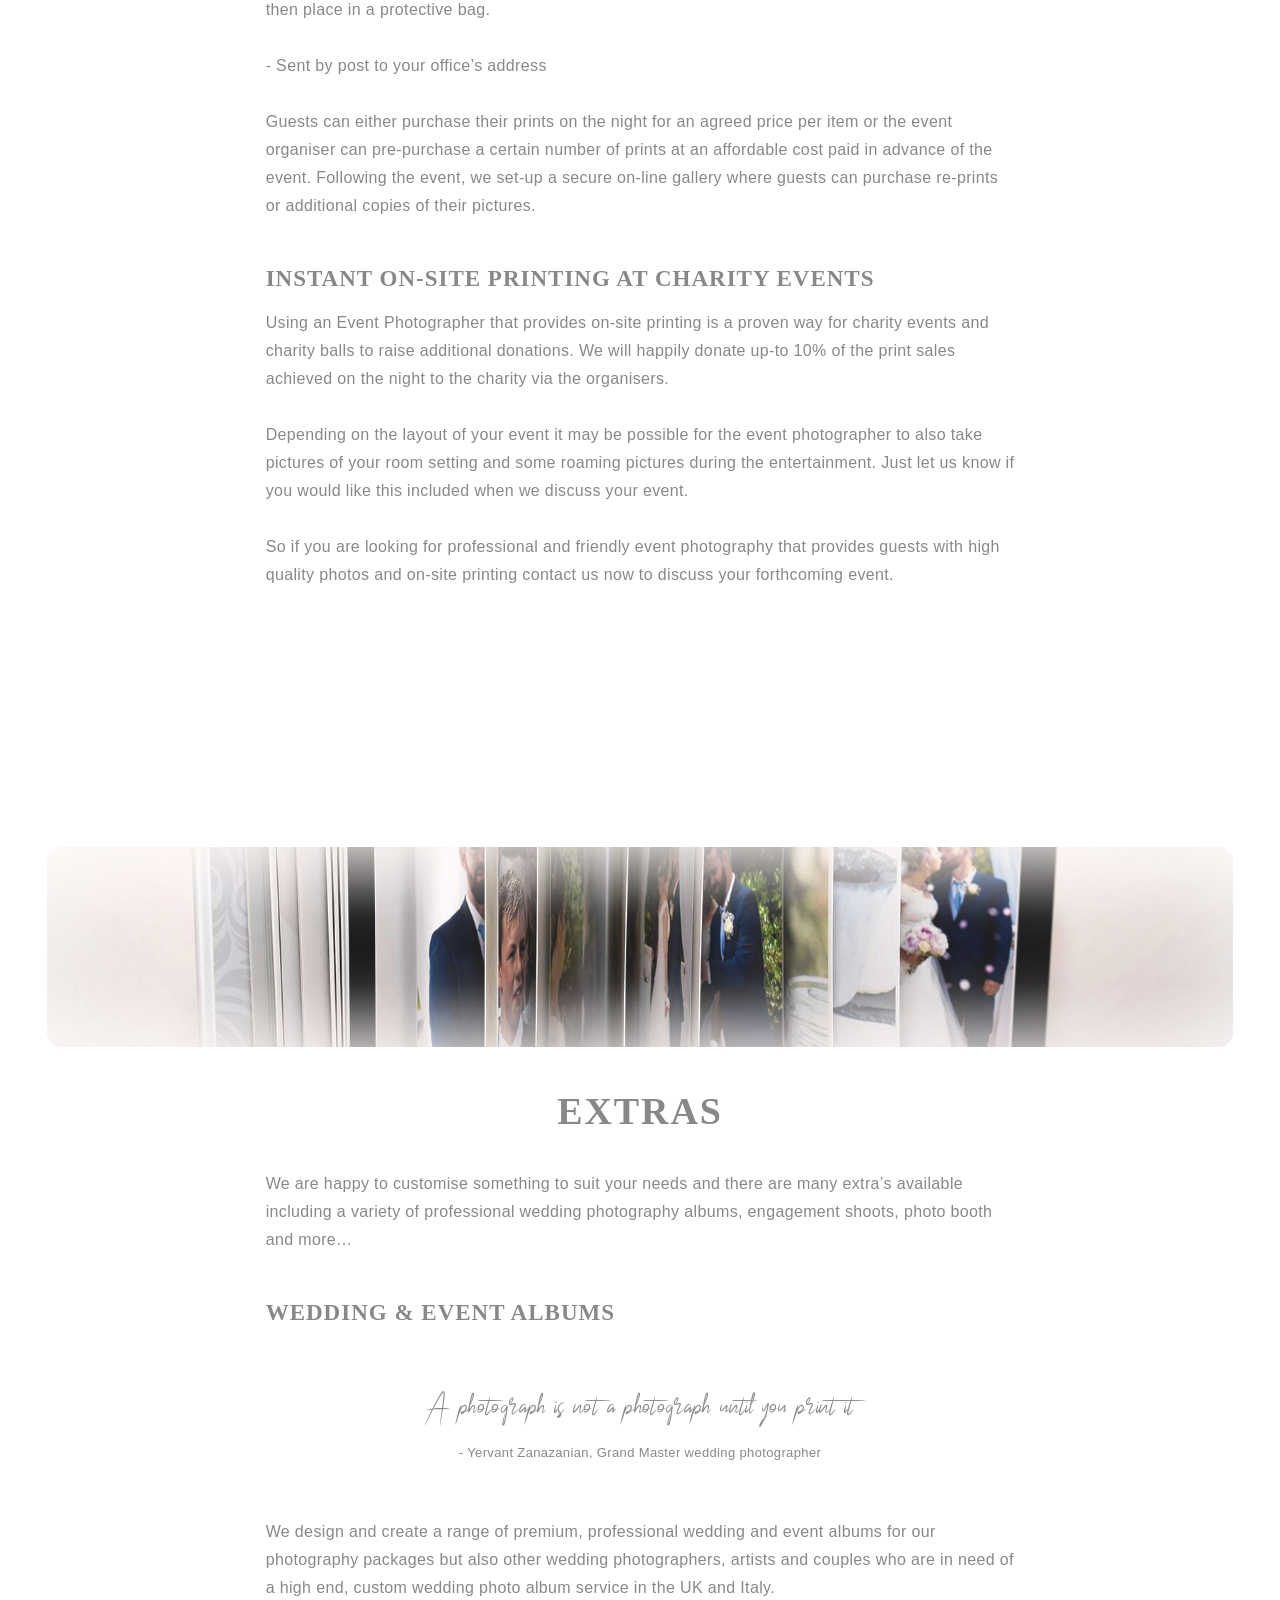
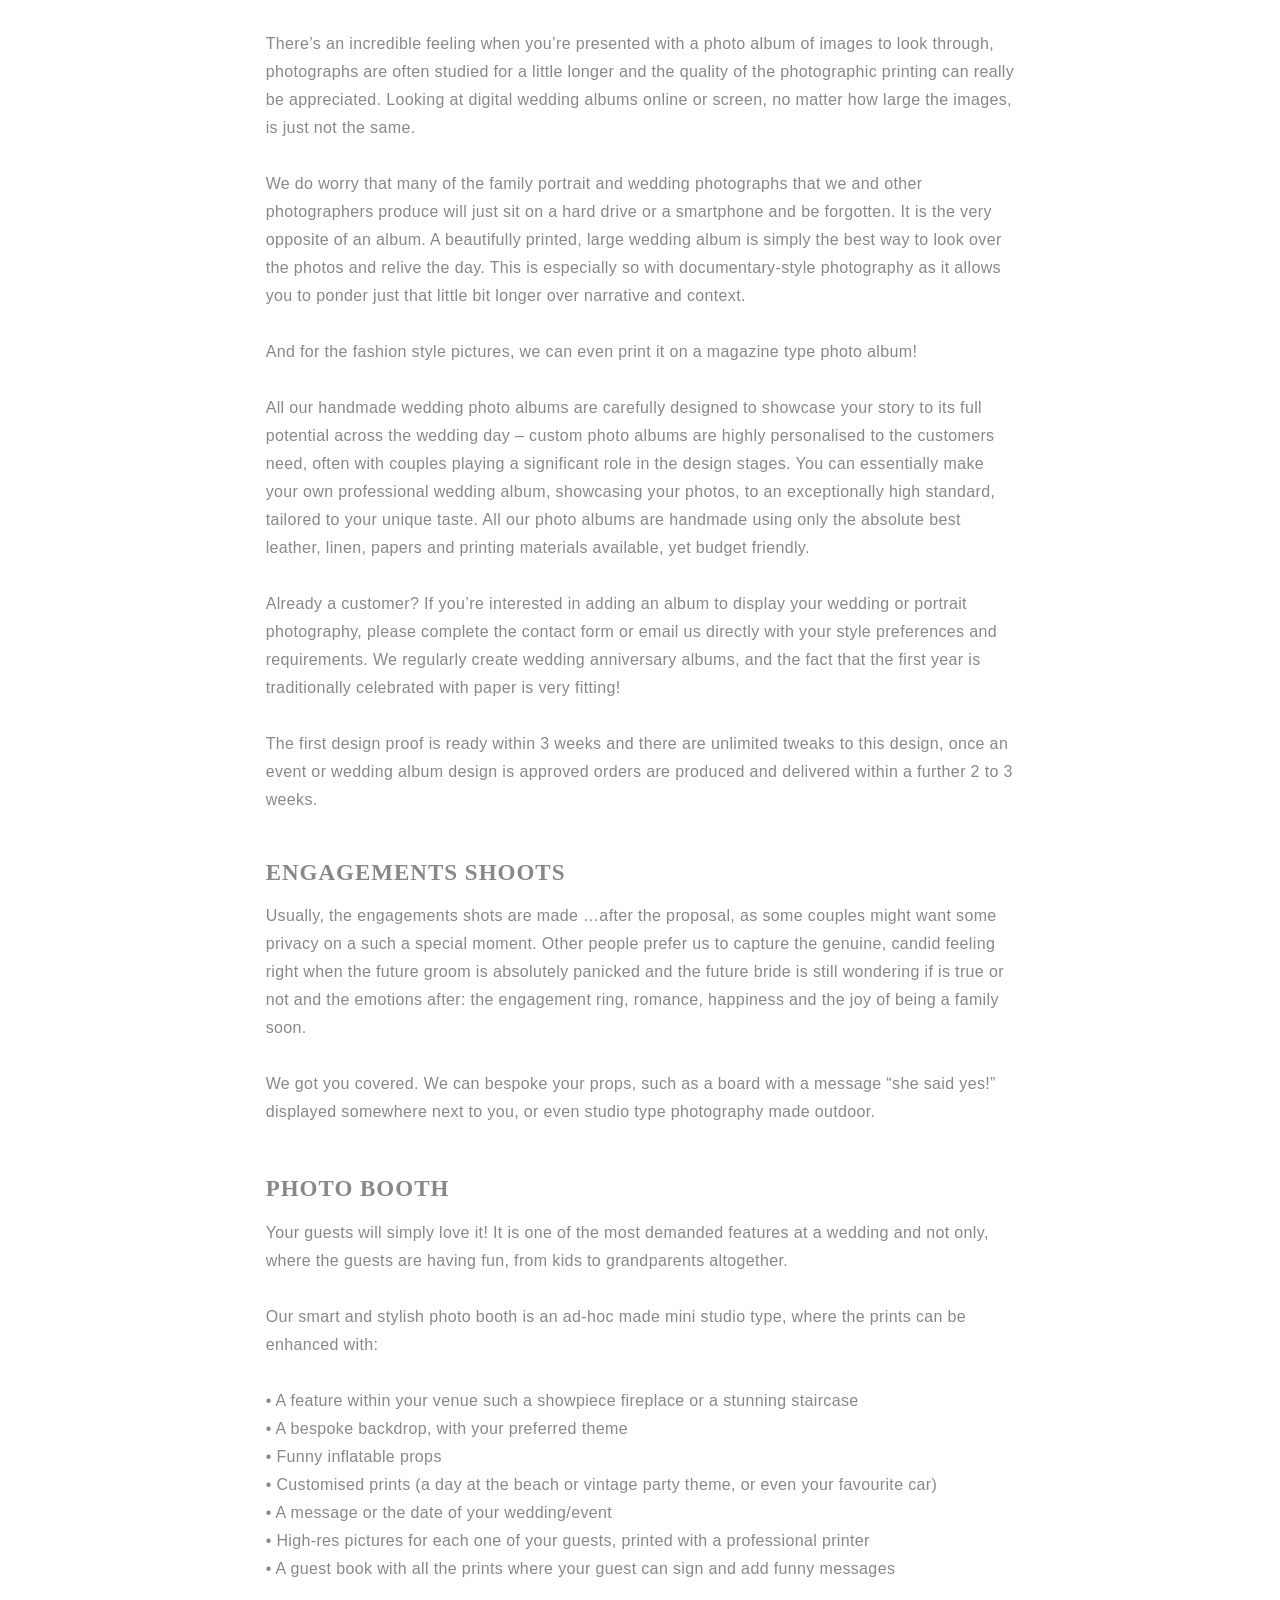
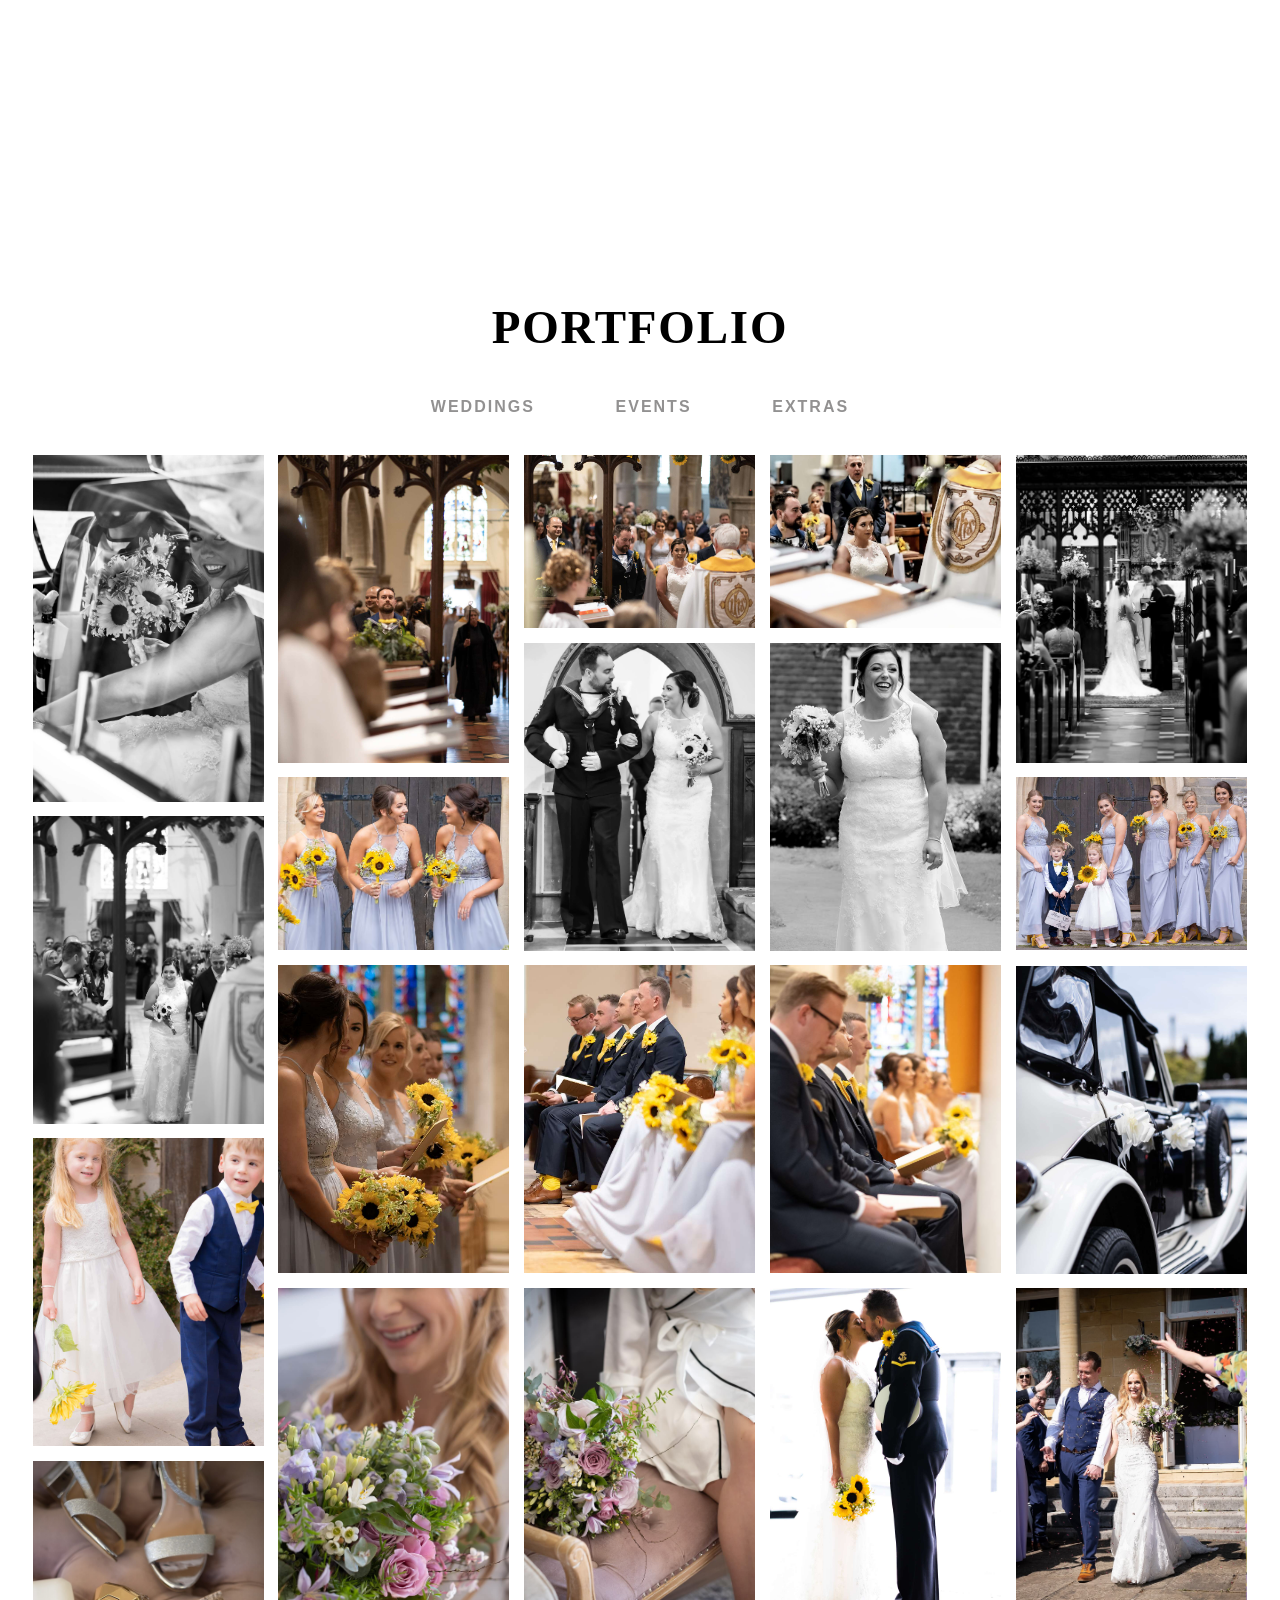
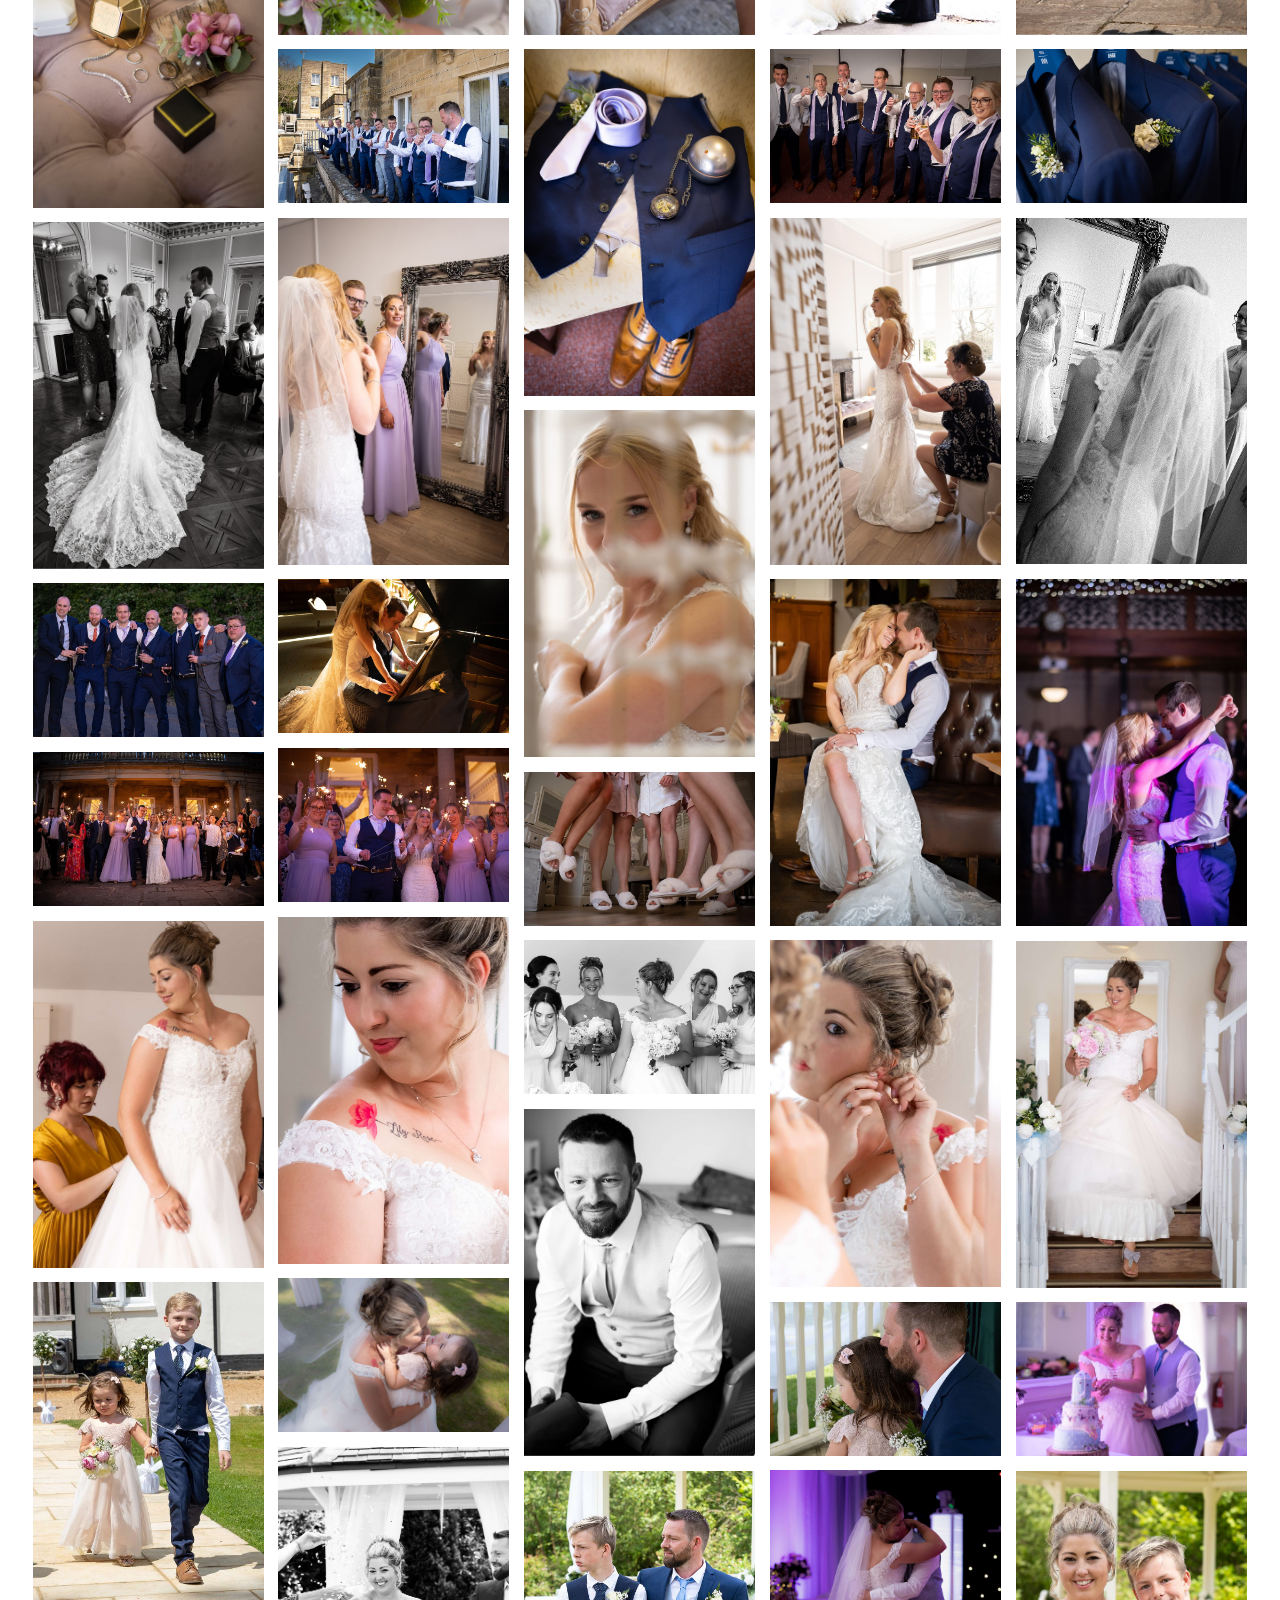
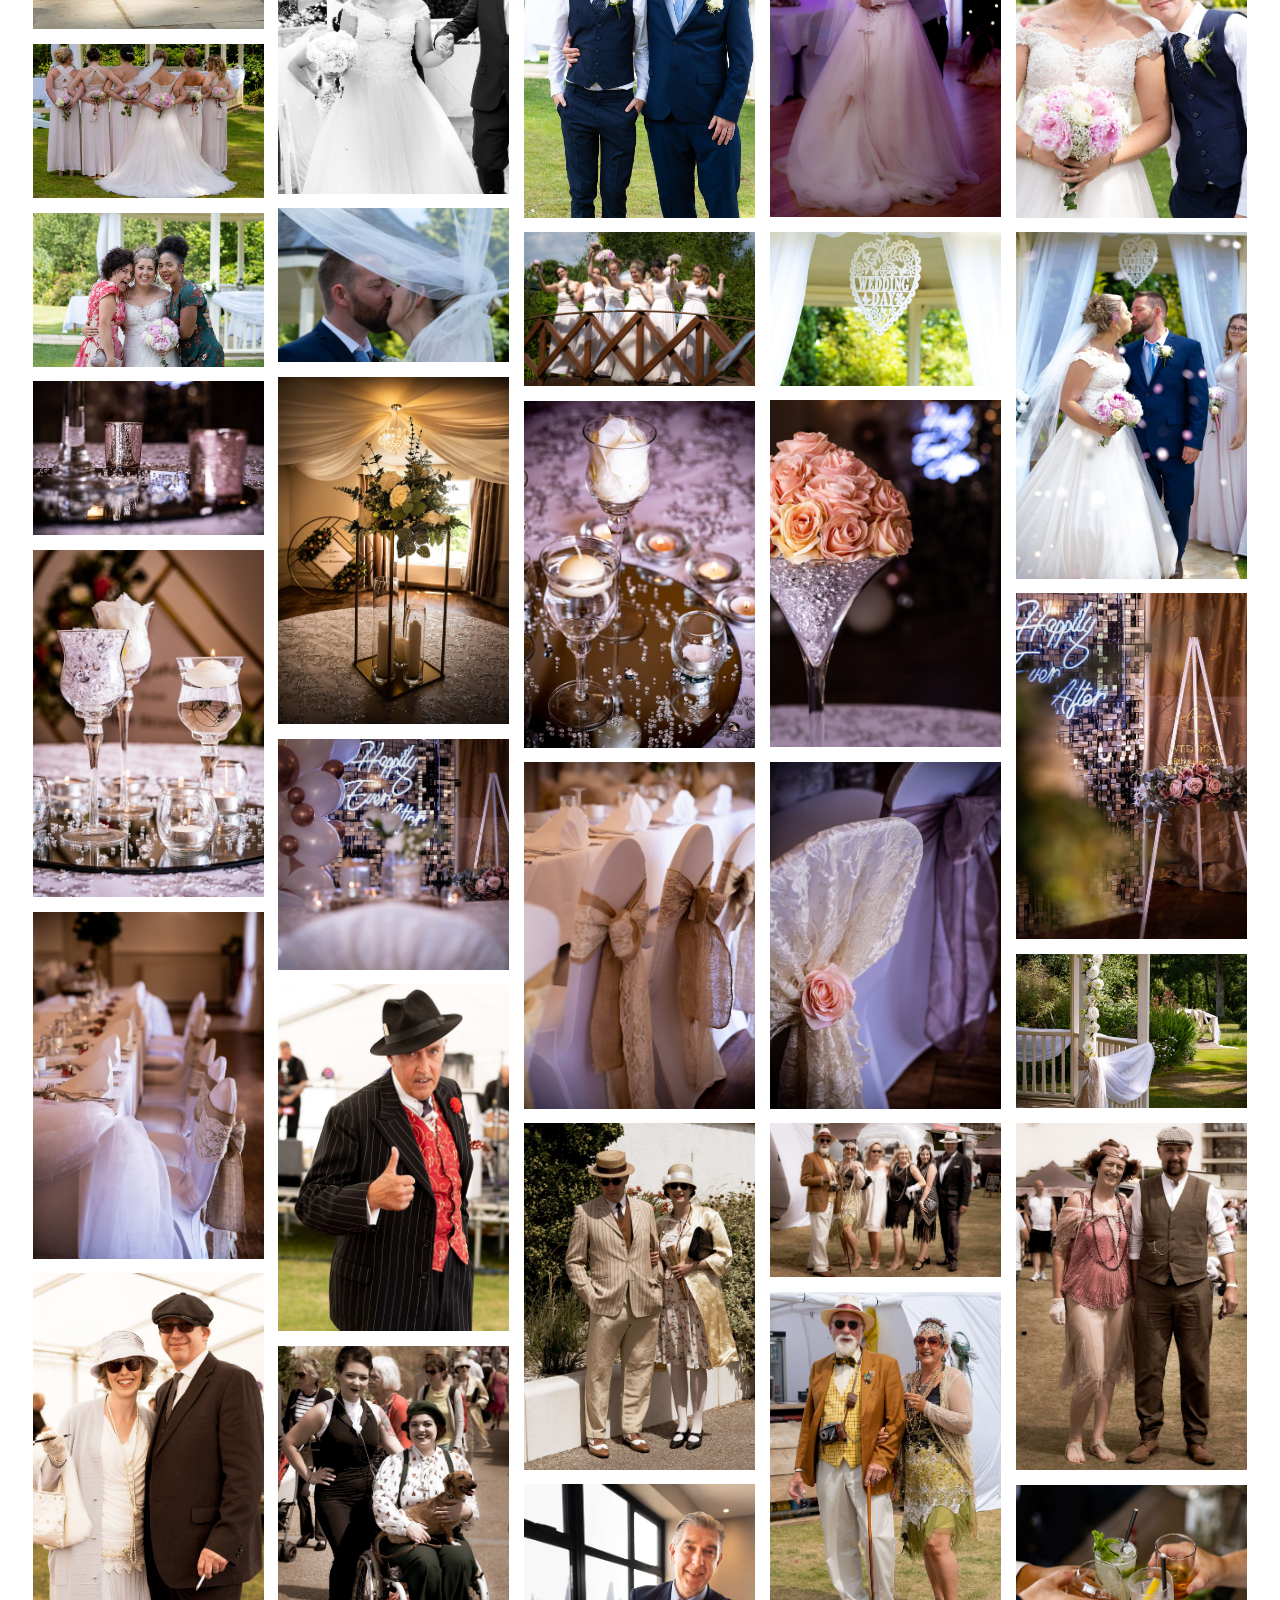
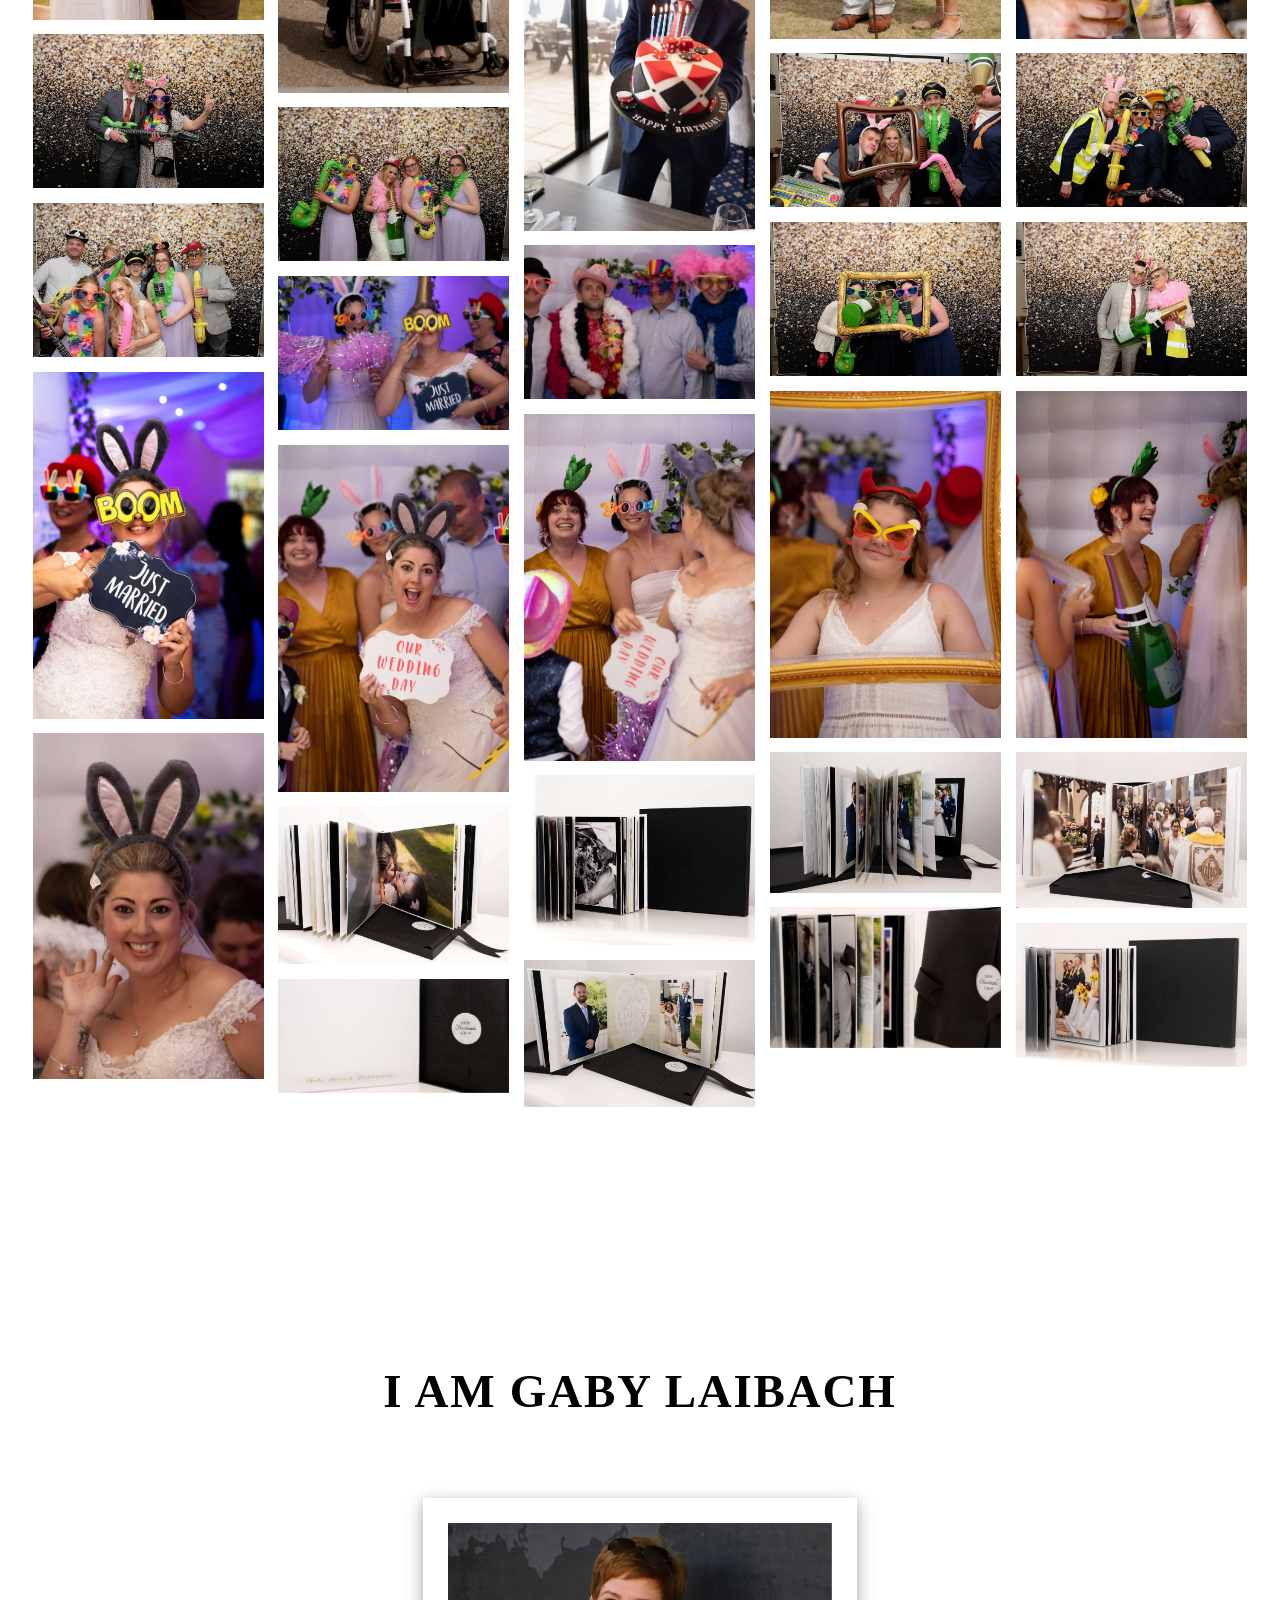
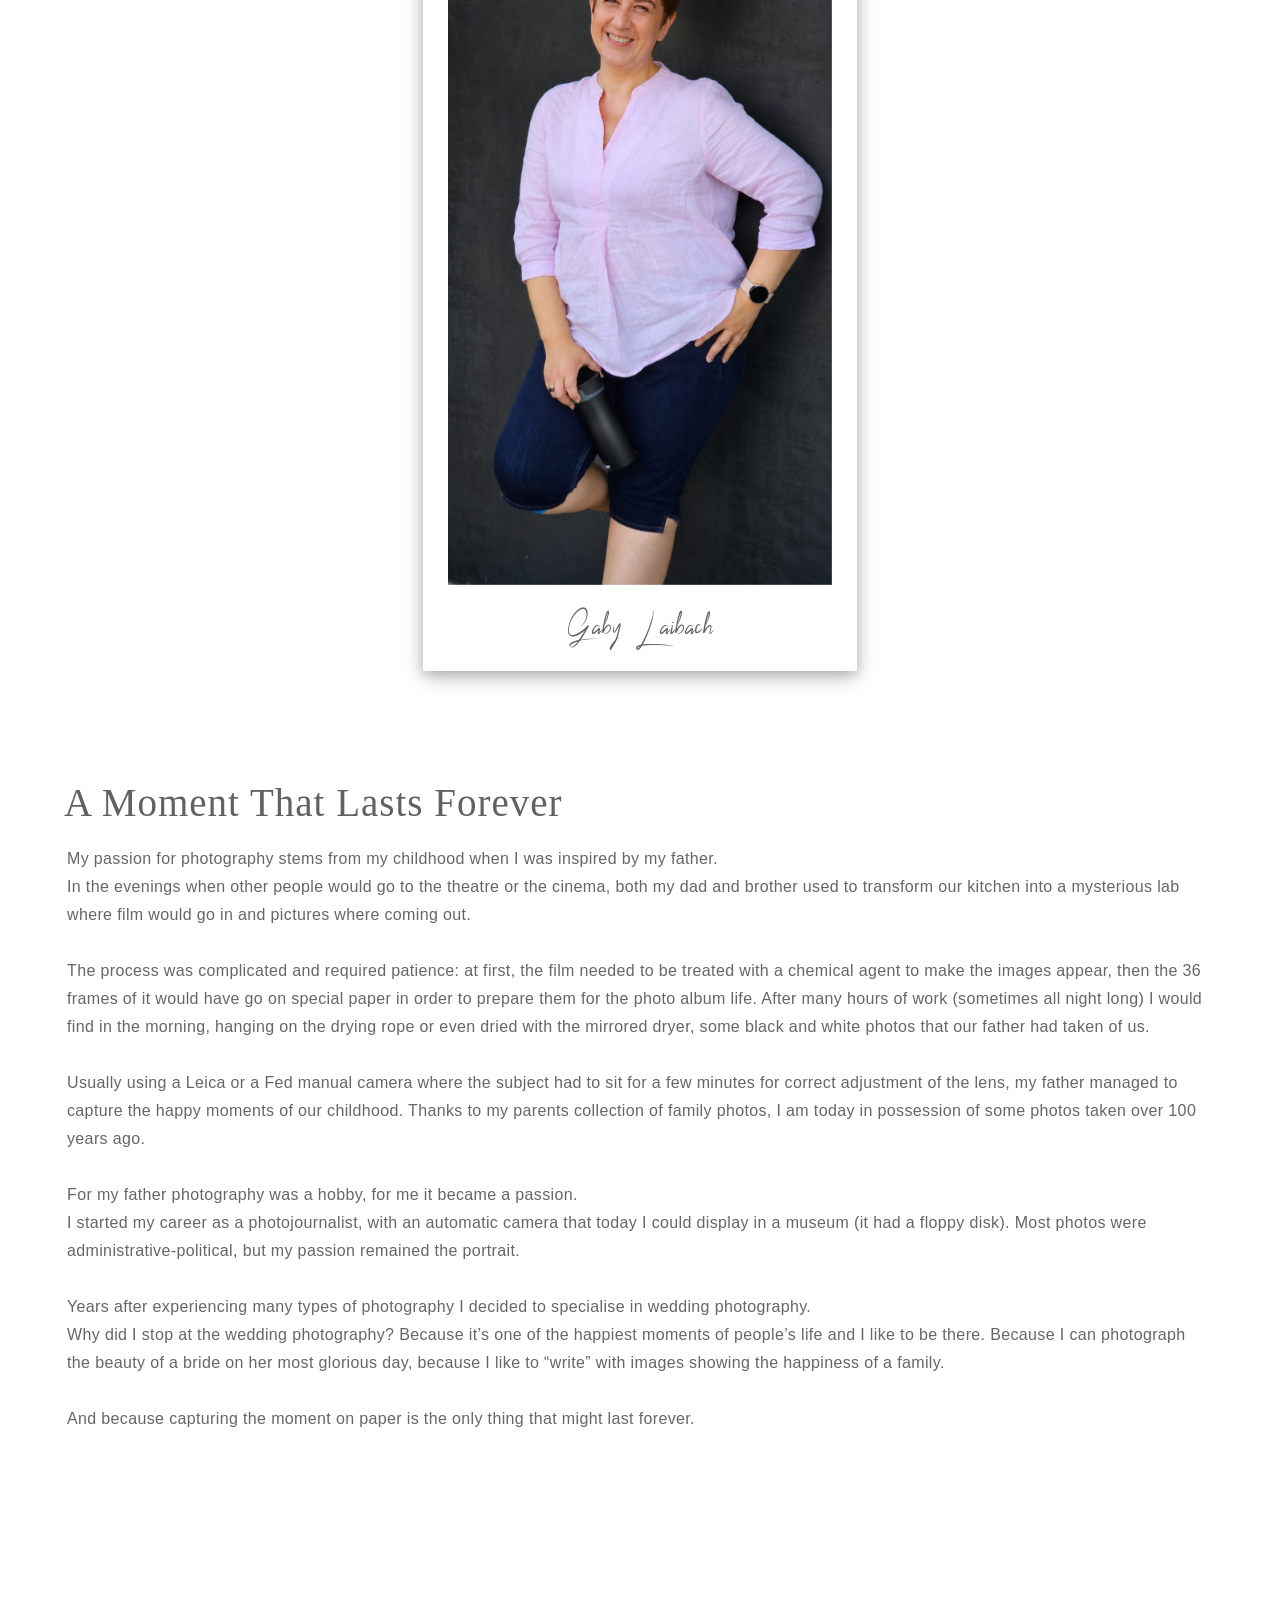
==== commit ff82cce0: "Update social media links in index.html Commented out Facebook link and social media icons section." ====
--- a/index.html
+++ b/index.html
@@ -123,9 +123,9 @@
                             <li><a href="#portfolio" class="internal-link">portfolio</a> </li>
                             <li><a href="#about" class="internal-link">about</a> </li>
                             <li><a href="#contact" class="internal-link">contact</a> </li>
-							<li><a target="_blank" href="https://www.facebook.com/pages/category/Local-Business/GabyLaibach-Weddigraphy-331834871007689/"> <i class="fa fa-facebook"></i> </a></li>
+							<!-- <li><a target="_blank" href="https://www.facebook.com/pages/category/Local-Business/GabyLaibach-Weddigraphy-331834871007689/"> <i class="fa fa-facebook"></i> </a></li>
 <li><a target="_blank" href="https://twitter.com/gabylaibach"> <i class="fa fa-twitter"></i> </a></li>
-<li><a target="_blank" href="https://instagram.com/gabylaibach_weddigraphy?igshid=1f831pne58vfg"> <i class="fa fa-instagram"></i> </a></li>
+<li><a target="_blank" href="https://instagram.com/gabylaibach_weddigraphy?igshid=1f831pne58vfg"> <i class="fa fa-instagram"></i> </a></li> -->
                         </ul>
                     </div>
                 </div>
@@ -1237,7 +1237,7 @@
   <input type="text" name="name" placeholder="Your Name" required>
   <input type="email" name="email" placeholder="Your Email" required>
   <textarea name="message" placeholder="Your Message" required></textarea>
-    <div class="g-recaptcha" data-sitekey="6LeQ0J0sAAAAAFrjsjM0NmHxBkHCVgX_1qcFUDbb"></div>
+    <div class="g-recaptcha rwrd" data-sitekey="6LeQ0J0sAAAAAFrjsjM0NmHxBkHCVgX_1qcFUDbb"></div>
   <br>
   <button class="margin-top-zero btn btn-black zero-margin-lr" type="submit">Send Message</button>
 
@@ -1280,11 +1280,11 @@
 </div>
 <!-- end rights -->
 <div class="col-md-6 col-sm-6 col-xs-12 xs-text-center xs-margin-btm-one footer-icons text-right">
-<!-- social media icons -->
+<!-- social media icons 
 <a target="_blank" href="https://www.facebook.com/pages/category/Local-Business/GabyLaibach-Weddigraphy-331834871007689/"> <i class="fa fa-facebook"></i> </a>
 <a target="_blank" href="https://twitter.com/gabylaibach"> <i class="fa fa-twitter"></i> </a>
 <a target="_blank" href="https://instagram.com/gabylaibach_weddigraphy?igshid=1f831pne58vfg"> <i class="fa fa-instagram"></i> </a>
-<!-- end social media icons -->
+ end social media icons -->
 </div>
 </div>
 <!-- end logo -->
